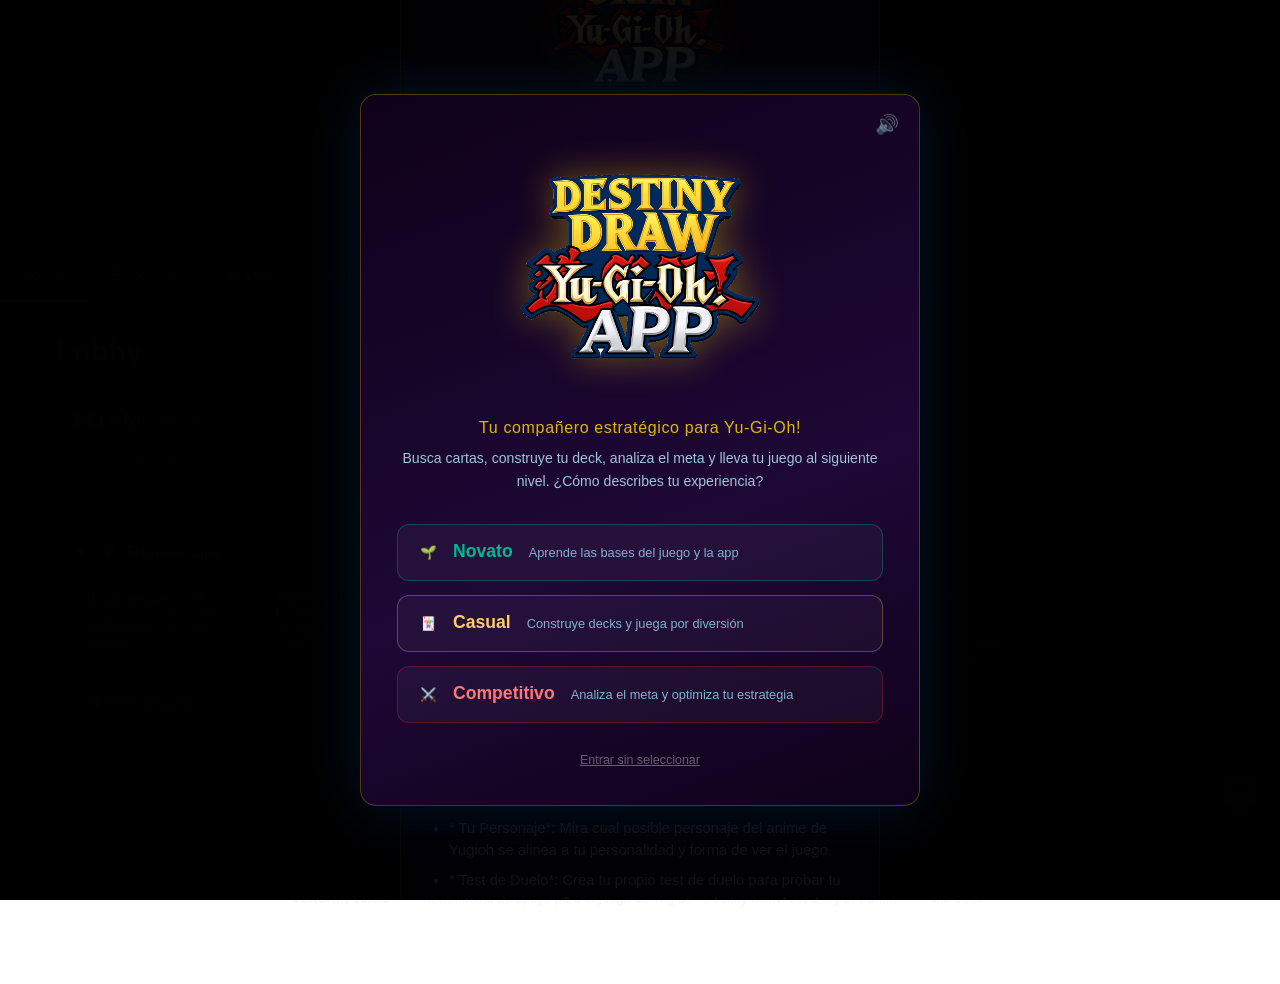
==== index.html @ 37744a9f "feat (Resultados Top Cuts): agregar Resultados estadisticos de Top Cuts de mundiales y eventos ofici" ====
<!DOCTYPE html>
<html lang="es">
<head>
    <meta charset="UTF-8">
    <meta name="viewport" content="width=device-width, initial-scale=1.0">
    <meta name="description" content="Aplicación de Yu-Gi-Oh! para gestión de decks, búsqueda de cartas y análisis del meta">
    <link rel="icon" type="image/png" href="img/Icon_Destiny_Draw_Yugioh_APP-01.png">
    <title>Destiny Draw - Yu-Gi-Oh! App</title>
    
    <!-- ====================================
         ARCHIVOS CSS
         Estilos separados por módulo
         ==================================== -->
    <!-- CSS consolidado: 5 archivos temáticos + responsive separado -->
    <link rel="stylesheet" href="css/style_core.css">
    <link rel="stylesheet" href="css/style_buscador.css">
    <link rel="stylesheet" href="css/style_mideck.css">
    <link rel="stylesheet" href="css/style_simuladores.css">
    <link rel="stylesheet" href="css/style_config.css">
    <link rel="stylesheet" href="css/responsive_style.css">

    <!-- CANVAS DESCARGADO -->
    <script src="Modules/html2canvas.min.js"></script>
    <!-- PDF.JS DESCARGADO (Importar Deck desde Lista Oficial) -->
    <script src="Modules/pdf.min.js"></script>
    <!--script src="https://cdnjs.cloudflare.com/ajax/libs/html2canvas/1.4.1/html2canvas.min.js"></script--->
</head>
<body>
    <!-- ====================================
         HEADER CON PARALLAX
         Contiene el logo y título de la app
         ==================================== -->
    <header id="header" class="parallax-header">
        <div class="parallax-bg"></div>
        <div class="logo-container">
            <!-- Logo principal - Se oculta si no existe la imagen -->
            <img src="img/LOGO_Destiny_Draw_Yugioh_APP-01.png" alt="Destiny Draw Logo" class="main-logo" onerror="this.style.display='none'">
            <!-- Título alternativo si no hay logo -->
            <h1 class="logo-text"></h1>
        </div>
    </header>

    <!-- ====================================
         MENÚ DE NAVEGACIÓN
         Sistema de pestañas para cambiar entre módulos
         ==================================== -->
    <nav id="main-nav" class="main-navigation">
        <ul class="nav-tabs">
            <!-- Pestaña: Lobby -->
            <li class="nav-item">
                <button class="nav-button active" data-tab="lobby" onclick="switchTab('lobby')">
                    Lobby
                </button>
            </li>
            <!-- Pestaña: Buscador de Cartas -->
            <li class="nav-item">
                <button class="nav-button" data-tab="buscador" onclick="switchTab('buscador')">
                    Buscador
                </button>
            </li>
            <!-- Pestaña: Mi Deck -->
            <li class="nav-item">
                <button class="nav-button" data-tab="mideck" onclick="switchTab('mideck')">
                    Mi Deck
                </button>
            </li>
            <!-- Pestaña: Estadísticas -->
            <li class="nav-item">
                <button class="nav-button" data-tab="estadisticas" onclick="switchTab('estadisticas')">
                    Estadísticas
                </button>
            </li>
            <!-- Pestaña: Simuladores -->
            <li class="nav-item">
                <button class="nav-button" data-tab="simuladores" onclick="switchTab('simuladores')">
                    Simuladores
                </button>
            </li>
            <!-- Pestaña: Meta Actual -->
            <li class="nav-item" style="display:none">
                <button class="nav-button" data-tab="meta" onclick="switchTab('meta')">
                    Meta
                </button>
            </li>
            <!-- Pestaña: Formación/Tutoriales -->
            <li class="nav-item">
                <button class="nav-button" data-tab="formacion" onclick="switchTab('formacion')">
                    Formación
                </button>
            </li>
            <!-- Pestaña: Configuración -->
            <li class="nav-item">
                <button class="nav-button" data-tab="config">
                    Config
                </button>
            </li>
        </ul>
    </nav>

    <!-- ====================================
         ÁREA DE CONTENIDO PRINCIPAL
         Aquí se muestran los diferentes módulos
         ==================================== -->
    <main id="main-content" class="content-container">
        
        <!-- ====================================
             MÓDULO: BUSCADOR DE CARTAS
             Permite buscar cartas con filtros
             ==================================== -->
        <section id="lobby-content" class="tab-content active"></section>

        <section id="buscador-content" class="tab-content">
            <h2>Buscador de Cartas</h2>

            <div id="buscador-deck-preview-box" class="buscador-deck-preview-box" style="display:none;"></div>

            <div class="buscador-layout">

    <!-- Columna izquierda: Cover Art -->
    <div class="buscador-cover-sidebar">
        <img 
            id="buscador-cover-img"
            src="img/Protagonistas.webp"
            class="buscador-cover-img"
            alt="Yu-Gi-Oh! Protagonistas"
            loading="lazy"
        >
    </div>

    <!-- Columna principal: búsqueda + resultados -->
    <div class="buscador-main">
    <div id="buscador-compact-bar" class="buscador-compact-bar">
            <div class="compact-search-row">
                <input type="text" id="compact-search-input" class="compact-search-input"
                       placeholder="Buscar carta por nombre..." autocomplete="off">
            </div>
            <div class="compact-actions-row">
                <button id="compact-clear-btn" class="compact-action-btn" title="Limpiar">🗑️​</button>
                <button id="compact-random-btn" class="compact-action-btn" title="Carta Random">🎲</button>
                <button id="compact-search-btn" class="compact-action-btn" title="Buscar">🔍</button>
            </div>
            <div id="compact-chips-row" class="compact-chips-row"></div>
            <button id="compact-expand-btn" class="compact-expand-strip" title="Expandir búsqueda">▼ Filtro ▼</button>
        </div>

        <div class="search-container">
            <div class="search-bar">
                <input 
                    type="text" 
                    id="card-search-input" 
                    class="search-input" 
                    placeholder="Buscar carta por nombre..."
                    autocomplete="off"
                >
                <button id="search-btn" class="btn btn-primary">
                    <span class="btn-icon">🔍</span>
                    <span class="btn-text">Buscar</span>
                </button>
                <button id="clear-btn" class="btn btn-secondary">
                    <span class="btn-icon">✖</span>
                    <span class="btn-text">Limpiar</span>
                </button>
                <button id="random-btn" class="btn btn-random" onclick="Buscador.randomCard()">
                    <span class="btn-icon">🎲</span>
                    <span class="btn-text">Carta Random</span>
                </button>
            </div>
            <div class="filters-container" data-section-id="buscador-keywords">
                <label for="additional-filters" class="filter-label">
                    Filtrar por palabras clave (separadas por coma):
                </label>
                <input 
                    type="text" 
                    id="additional-filters" 
                    class="filter-input" 
                    placeholder="Ejemplo: dragón, oscuro, efecto"
                    autocomplete="off"
                >
                <small class="filter-help">
                    Ingresa palabras clave separadas por comas para refinar la búsqueda
                </small>
                <div id="filter-chips-container" class="filter-chips"></div>
            </div>
            <!-- FILTROS AVANZADOS -->
            <div class="adv-filters-toggle-row">
                <button class="adv-filters-toggle-btn" onclick="Buscador.toggleFilterPanel()">
                    ⚙ Filtros avanzados <span id="adv-filters-arrow">▼</span>
                </button>
                <span id="adv-filters-summary" class="adv-filters-summary"></span>
                <button id="adv-reset-btn" class="adv-reset-btn"
                        onclick="Buscador.resetAdvancedFilters()" style="display:none">✕ Limpiar</button>
                <select id="buscador-archetype-sel" class="buscador-archetype-sel" data-section-id="buscador-archetypes"
                        onchange="Buscador.advancedFilters.archetype=this.value; Buscador._updateFilterSummary(); Buscador.autoSearch();"
                        onfocus="Buscador._loadArchetypes()">
                    <option value="">— cualquier carta —</option>
                </select>
            </div>
            <div class="buscador-sets-row" data-section-id="buscador-sets">
                <span class="buscador-sets-label">📦 Packs y Sets:</span>
                <select id="buscador-set-sel" class="buscador-set-sel"
                        onchange="Buscador.advancedFilters.cardset=this.value; Buscador._updateFilterSummary(); Buscador.autoSearch();"
                        onfocus="Buscador._loadCardsets()">
                    <option value="">— todos los sets —</option>
                </select>
            </div>
            <div id="advanced-filters-panel" class="advanced-filters-panel" style="display:none"></div>

            <button id="buscador-collapse-btn" class="buscador-collapse-strip" title="Contraer búsqueda">▲ Ocultar Filtro ▲</button>
        </div>

        <div id="search-results" class="results-container">
            <p class="results-placeholder">Utiliza el buscador para encontrar cartas de Yu-Gi-Oh!</p>
        </div>
    </div>

</div>
        </section>

        <!-- ====================================
             MÓDULO: MI DECK
             Gestión de mazos personales
             ==================================== -->
        <section id="mideck-content" class="tab-content">
            <!-- Staples y Favoritas: se inyectan en engines-sidebar via navigation.js -->
            
            <div id="deck-container"></div>
        </section>

        <!-- ====================================
             MÓDULO: ESTADÍSTICAS
             Análisis de decks y estadísticas
             ==================================== -->
        <section id="estadisticas-content" class="tab-content">
        </section>

        <!-- ====================================
             MÓDULO: SIMULADORES
             Simuladores de juego
             ==================================== -->
        <section id="simuladores-content" class="tab-content"></section>

        <!-- ====================================
             MÓDULO: META
             Información del meta actual
             ==================================== -->
        <section id="meta-content" class="tab-content"></section>

        <!-- ====================================
             MÓDULO: FORMACIÓN
             Tutoriales y guías
             ==================================== -->
        
        <section id="formacion-content" class="tab-content"></section>

        <!-- ====================================
             MÓDULO: CONFIGURACIÓN
             Ajustes de la aplicación
             ==================================== -->
        <section id="config-content" class="tab-content">
            <h2>Configuración</h2>
            <p>Contenido de configuración (pendiente de implementación)</p>
        </section>
    </main>

    <!-- ====================================
         BOTÓN FLOTANTE - SCROLL TO TOP
         Aparece después de hacer scroll (300px)
         Lleva al usuario al inicio de la página
         Color: Amarillo (#FFD700)
         Opacity: 0.7 normal, 1.0 en hover
         ==================================== -->

    <!-- ====================================
         BARRA DE HERRAMIENTAS FIJA (abajo)
         Aloja: Shortcuts (⚡), Lista de Decks, Play/Stop (▶/⏹)
         Los botones se insertan aquí dinámicamente por JS
         ==================================== -->
    <div id="bottom-toolbar" class="bottom-toolbar"></div>

    <!-- ====================================
         FOOTER
         Información de la aplicación
         Siempre visible en la parte inferior
         ==================================== -->
    <footer class="main-footer">
        <p><b>VERSION 10.6.0 —— </b>Herramienta de apoyo para el juego de Yugioh!. Destiny Draw! 2026. By El Panda —— Mar 2026.</p>
    </footer>

    <!-- ====================================
         MÓDULOS JAVASCRIPT
         Se cargan en orden de dependencias
         IMPORTANTE: Logger debe cargarse primero
         ConfigManager debe cargarse antes de deck.js
         Stats debe cargarse antes de deck.js
         SpecialtyAnalyzer debe cargarse después de ConfigManager
         NomenclatureAnalyzer debe cargarse después de ConfigManager
         ==================================== -->
    <!-- JS consolidado: 9 módulos en orden de dependencias -->
    <script src="Modules/core.js"></script>
    <script src="Modules/data.js"></script>
    <script src="Modules/buscador.js"></script>
    <script src="Modules/lobby.js"></script>
    <script src="Modules/mideck.js"></script>
    <script src="Modules/historial.js"></script>
    <script src="Modules/estadisticas.js"></script>
    <script src="Modules/simuladores.js"></script>
    <script src="Modules/simuladores-campo.js"></script>
    <script src="Modules/formacion.js"></script>
    <script src="Modules/logger.js"></script>
    <script src="Modules/default_data.js"></script> 
    <script src="Modules/decklists.js"></script>

    
    <button id="scrollTopBtn">▲</button>
    <button id="scrollBottomBtn">▼</button>

</body>
</html>
---- css/style_core.css ----
/* ── style_global.css ── */


:root {
    /* Colores principales - Destiny Draw Theme */
    --primary-color: #2d0a4e;        /* Morado oscuro - Color base */
    --secondary-color: #4a1172;      /* Morado medio */
    --accent-color: #7b2cbf;         /* Morado brillante */
    --accent-hover: #5e1f94;         /* Morado hover */
    --gold-color: #ffd700;           /* Dorado - Yu-Gi-Oh! */
    --text-light: #f1f1f1;           /* Texto claro */
    --text-dark: #2d0a4e;            /* Texto oscuro */
    --bg-dark: #0f0119;              /* Fondo muy oscuro */
    --bg-card: #1e0836;              /* Fondo de tarjetas */
    --border-color: #7b2cbf;         /* Color de bordes */
    --success-color: #00b894;        /* Verde - éxito */
    --warning-color: #fdcb6e;        /* Amarillo - advertencia */
    --danger-color: #d63031;         /* Rojo - peligro */
    
    /* Espaciado - Sistema de espaciado consistente */
    --spacing-xs: 0.5rem;            /* 8px */
    --spacing-sm: 1rem;              /* 16px */
    --spacing-md: 1.5rem;            /* 24px */
    --spacing-lg: 2rem;              /* 32px */
    --spacing-xl: 3rem;              /* 48px */
    
    /* Transiciones - Velocidades estándar */
    --transition-fast: 0.2s ease;
    --transition-normal: 0.3s ease;
    --transition-slow: 0.5s ease;
}
/* ── Global: opciones de selects legibles en tema oscuro ── */
select option {
    background: #0f0119;
    color: var(--text-light);
}

* {
    margin: 0;
    padding: 0;
    box-sizing: border-box;
}


html {
    scroll-behavior: smooth;
}

body {
    font-family: 'Segoe UI', Tahoma, Geneva, Verdana, sans-serif;
    background: linear-gradient(135deg, var(--bg-dark) 0%, var(--primary-color) 100%);
    background-attachment: fixed;
    color: var(--text-light);
    min-height: 100vh;
    overflow-x: hidden;
    /* Padding inferior para el footer (60px de altura) */
    padding-bottom: 60px;
    position: relative;
}

/* ── Fondo de la App: temas alternativos (Config > Contenido de la App) ── */
body[data-bg-theme="wine"] {
    background: linear-gradient(135deg, #190205 0%, #4e0e1a 100%);
}
body[data-bg-theme="black"] {
    background: linear-gradient(135deg, #000000 0%, #1a1a1a 100%);
}
body[data-bg-theme="navy"] {
    background: linear-gradient(135deg, #00040d 0%, #001233 100%);
}


.parallax-header {
    position: relative;
    height: 250px;
    overflow: hidden;
    display: flex;
    align-items: center;
    justify-content: center;
}

/* Fondo con efecto parallax */
.parallax-bg {
    position: absolute;
    top: 0;
    left: 0;
    width: 100%;
    height: 100%;
    /* Gradiente sobre la imagen de fondo */
    background: linear-gradient(rgba(17, 0, 5, 0.7), rgba(26, 0, 8, 0.9)),
                url('../img/header-bg.jpg') center center / cover;
    background-attachment: fixed;
    transform: translateZ(0);
    will-change: transform;
}

/* Contenedor del logo */
.logo-container {
    position: relative;
    z-index: 2;
    text-align: center;
    animation: fadeInDown 1s ease;
}

/* Logo principal */
.main-logo {
    max-width: 200px;
    height: auto;
    filter: drop-shadow(0 4px 8px rgba(0, 0, 0, 0.8));
    margin-bottom: var(--spacing-sm);
}

/* Texto del logo */
.logo-text {
    font-size: 2rem;
    font-weight: bold;
    color: var(--gold-color);
    text-shadow: 2px 2px 4px rgba(0, 0, 0, 0.8),
                 0 0 10px rgba(255, 215, 0, 0.5);
    letter-spacing: 2px;
}

/* Animación de entrada del logo */
@keyframes fadeInDown {
    from {
        opacity: 0;
        transform: translateY(-30px);
    }
    to {
        opacity: 1;
        transform: translateY(0);
    }
}


.main-navigation {
    position: sticky;
    top: 0;
    background: rgba(45, 10, 78, 0.95);
    box-shadow: 0 4px 6px rgba(0, 0, 0, 0.3);
    z-index: 100;
    border-bottom: 2px solid var(--accent-color);
}

/* Lista de pestañas */
.nav-tabs {
    display: flex;
    list-style: none;
    overflow-x: auto;
    overflow-y: hidden;
    -webkit-overflow-scrolling: touch;
    scrollbar-width: thin;
    scrollbar-color: var(--accent-color) transparent;
}

/* Estilos del scrollbar (Webkit) */
.nav-tabs::-webkit-scrollbar {
    height: 4px;
}

.nav-tabs::-webkit-scrollbar-track {
    background: transparent;
}

.nav-tabs::-webkit-scrollbar-thumb {
    background: var(--accent-color);
    border-radius: 2px;
}

/* Item de navegación */
.nav-item {
    flex: 0 0 auto;
}

/* Botones de navegación */
.nav-button {
    background: transparent;
    border: none;
    color: var(--text-light);
    padding: var(--spacing-sm) var(--spacing-md);
    font-size: 0.95rem;
    font-weight: 500;
    cursor: pointer;
    transition: all var(--transition-normal);
    border-bottom: 3px solid transparent;
    white-space: nowrap;
    position: relative;
    overflow: hidden;
}

/* Efecto de brillo al pasar el mouse */
.nav-button::before {
    content: '';
    position: absolute;
    top: 0;
    left: -100%;
    width: 100%;
    height: 100%;
    background: linear-gradient(90deg, transparent, rgba(255, 215, 0, 0.2), transparent);
    transition: left var(--transition-slow);
}

.nav-button:hover::before {
    left: 100%;
}

/* Estado hover del botón */
.nav-button:hover {
    background: rgba(123, 44, 191, 0.2);
    color: var(--gold-color);
}

/* Estado activo del botón - IMPORTANTE: color amarillo */
.nav-button.active {
    border-bottom-color: var(--gold-color);
    background: rgba(123, 44, 191, 0.3);
    color: var(--gold-color);
}


.content-container {
    max-width: 1200px;
    margin: 0 auto;
    padding: var(--spacing-lg) var(--spacing-sm);
    /* Altura mínima para asegurar que el contenido empuje el footer */
    min-height: calc(100vh - 350px);
}

/* Secciones de contenido (pestañas) */
.tab-content {
    display: none;
    animation: fadeIn 0.4s ease;
}

/* Pestaña activa - Se muestra */
.tab-content.active {
    display: block;
}

/* Títulos de sección */
.tab-content h2 {
    color: var(--gold-color);
    margin-bottom: var(--spacing-md);
    font-size: 1.8rem;
    text-shadow: 2px 2px 4px rgba(0, 0, 0, 0.5);
}

/* Animación de aparición */
@keyframes fadeIn {
    from {
        opacity: 0;
        transform: translateY(10px);
    }
    to {
        opacity: 1;
        transform: translateY(0);
    }
}


#scrollTopBtn {
    position: fixed;
    bottom: 135px;
    right: 20px;
    background: #FFD700;
    color: #2d0a4e;
    border: none;
    border-radius: 50%;
    width: 40px;
    height: 40px;
    font-size: 18px;
    cursor: pointer;
    opacity: 0.7;
    transition: opacity 0.3s;
    z-index: 9999;
    display: none;
}

#scrollTopBtn:hover {
    opacity: 1;
}
#scrollBottomBtn {
    position: fixed;
    bottom: 90px;
    right: 20px;
    background: #FFD700;
    color: #2d0a4e;
    border: none;
    border-radius: 50%;
    width: 40px;
    height: 40px;
    font-size: 18px;
    cursor: pointer;
    opacity: 0.7;
    transition: opacity 0.3s;
    z-index: 9999;
    display: none;
}

#scrollBottomBtn:hover {
    opacity: 1;
}

.main-footer {
    /* Ya no fijo: fluye al final del documento, después del contenido */
    width: 100%;
    
    /* Estilos visuales */
    border-top: 1px solid var(--border-color);
    padding: var(--spacing-sm) 0;
    margin-top: 20px;
    
    /* Texto centrado */
    text-align: center;
}

/* ══════════════════════════════════════════
   BARRA DE HERRAMIENTAS FIJA (abajo)
   Aloja: Shortcuts, Lista de Decks, Play/Stop
══════════════════════════════════════════ */
.bottom-toolbar {
    position: fixed;
    bottom: 0;
    left: 0;
    width: 100%;
    display: flex;
    align-items: center;
    justify-content: center;
    gap: 28px;
    background: rgba(26, 0, 8, 0.95);
    border-top: 1px solid var(--border-color);
    padding: 10px 0;
    z-index: 900;
}

/* Párrafo del footer */
.main-footer p {
    margin: 0;
    font-size: 0.75rem;
    color: rgba(241, 241, 241, 0.7);
    letter-spacing: 0.5px;
    line-height: 1.4;
}


.help-float-btn {
    position: fixed;
    top: 80px;
    right: 16px;
    width: 40px;
    height: 40px;
    border-radius: 50%;
    background: var(--gold-color, #FFD700);
    color: #000;
    font-size: 1.2rem;
    font-weight: bold;
    border: none;
    cursor: pointer;
    z-index: 1000;
    box-shadow: 0 2px 10px rgba(0,0,0,0.4);
    transition: transform 0.15s, box-shadow 0.15s;
    opacity:0.4;
}
.help-float-btn:hover {
    transform: scale(1.1);
    box-shadow: 0 4px 16px rgba(255,215,0,0.4);
    opacity:1;
}

.help-panel-overlay {
    position: fixed;
    inset: 0;
    background: rgba(0,0,0,0.5);
    z-index: 1100;
    display: none;
    align-items: flex-end;
    justify-content: flex-end;
    padding: 16px;
}
.help-panel-overlay.active {
    display: flex;
}

.help-panel {
    background: var(--bg-card, #0f0119);
    border: 1px solid var(--border-color, rgba(255,215,0,0.2));
    border-radius: 12px;
    width: min(420px, 95vw);
    max-height: 75vh;
    display: flex;
    flex-direction: column;
    box-shadow: 0 8px 32px rgba(0,0,0,0.6);
    overflow: hidden;
}

.help-panel-header {
    display: flex;
    align-items: center;
    justify-content: space-between;
    padding: 12px 16px;
    border-bottom: 1px solid var(--border-color, rgba(255,215,0,0.15));
    flex-shrink: 0;
}

.help-panel-tabs {
    display: flex;
    gap: 6px;
}

.help-tab-btn {
    padding: 5px 14px;
    border-radius: 20px;
    border: 1px solid var(--border-color, rgba(255,215,0,0.2));
    background: transparent;
    color: rgba(241,241,241,0.6);
    font-size: 0.85rem;
    cursor: pointer;
    transition: all 0.15s;
}
.help-tab-btn.active {
    background: var(--gold-color, #FFD700);
    color: #000;
    font-weight: bold;
    border-color: var(--gold-color, #FFD700);
}

.help-panel-close {
    background: none;
    border: none;
    color: rgba(241,241,241,0.5);
    font-size: 1.3rem;
    cursor: pointer;
    padding: 0 4px;
    line-height: 1;
}
.help-panel-close:hover { color: var(--text-light, #f1f1f1); }

.help-panel-body {
    padding: 16px;
    overflow-y: auto;
    flex: 1;
}

.help-content h4 {
    margin: 0 0 10px;
    color: var(--gold-color, #FFD700);
    font-size: 1rem;
}
.help-content p {
    font-size: 0.85rem;
    color: rgba(241,241,241,0.75);
    line-height: 1.6;
    margin: 0 0 10px;
}
.help-content ul {
    padding-left: 16px;
    margin: 0;
}
.help-content li {
    font-size: 0.83rem;
    color: rgba(241,241,241,0.7);
    line-height: 1.6;
    margin-bottom: 6px;
}
.help-content strong { color: var(--text-light, #f1f1f1); }

/* FAQ */
.faq-list { display: flex; flex-direction: column; gap: 6px; }

.faq-item {
    border: 1px solid var(--border-color, rgba(255,215,0,0.15));
    border-radius: 8px;
    overflow: hidden;
}

.faq-question {
    width: 100%;
    display: flex;
    justify-content: space-between;
    align-items: center;
    gap: 8px;
    padding: 10px 14px;
    background: rgba(45,10,78,0.3);
    border: none;
    color: var(--text-light, #f1f1f1);
    font-size: 0.85rem;
    font-weight: bold;
    text-align: left;
    cursor: pointer;
    transition: background 0.15s;
}
.faq-question:hover { background: rgba(45,10,78,0.55); }
.faq-arrow { font-size: 0.65rem; flex-shrink: 0; color: var(--gold-color, #FFD700); }

.faq-answer {
    padding: 10px 14px;
    font-size: 0.82rem;
    color: rgba(241,241,241,0.7);
    line-height: 1.65;
    border-top: 1px solid var(--border-color, rgba(255,215,0,0.1));
}
/* ══════════════════════════════════════════
   SHORTCUTS FLOAT BUTTON
══════════════════════════════════════════ */
.shortcuts-float-btn {
    width: 60px;
    height: 28px;
    border-radius: 10%;
    background: var(--gold-color, #FFD700);
    color: #000;
    font-size: 0.95rem;
    font-weight: bold;
    border: none;
    -webkit-appearance: none;
    appearance: none;
    padding: 0;
    display: flex;
    align-items: center;
    justify-content: center;
    line-height: 1;
    cursor: pointer;
    box-shadow: 0 2px 10px rgba(0,0,0,0.4);
    transition: transform 0.15s, box-shadow 0.15s;
    opacity: 0.85;
}
.shortcuts-float-btn:hover {
    transform: scale(1.1);
    box-shadow: 0 4px 16px rgba(255,215,0,0.4);
    opacity:1;
}

/* Overlay oscuro — igual que cardviewer */
.shortcuts-overlay {
    position: fixed;
    inset: 0;
    background: rgba(0, 0, 0, 0.72);
    z-index: 1050;
    display: flex;
    align-items: center;
    justify-content: center;
    opacity:1;
}

/* Panel centrado */
.shortcuts-menu {
    background: #12122a;
    border: 1px solid rgba(255, 215, 0, 0.3);
    border-radius: 14px;
    padding: 8px;
    display: flex;
    flex-direction: column;
    gap: 4px;
    min-width: 220px;
    max-width: 90vw;
    box-shadow: 0 12px 40px rgba(0, 0, 0, 0.6);
    opacity:1;
}
.shortcuts-menu-title {
    font-size: 0.72rem;
    text-transform: uppercase;
    letter-spacing: 0.08em;
    opacity: 0.4;
    padding: 4px 12px 6px;
    border-bottom: 1px solid rgba(255,255,255,0.06);
    margin-bottom: 2px;
    opacity:1;
}
.shortcuts-menu-item {
    background: transparent;
    border: none;
    color: rgba(241, 241, 241, 0.85);
    padding: 10px 16px;
    border-radius: 8px;
    cursor: pointer;
    text-align: left;
    font-size: 0.9rem;
    transition: background 0.12s, color 0.12s;
    width: 100%;
    opacity:1;
}
.shortcuts-menu-item:hover {
    background: rgba(255, 215, 0, 0.15);
    color: #FFD700;
    opacity:1;
}

/* ── Shortcuts config en Config ─────────── */
.shortcuts-config-list {
    display: flex;
    flex-direction: column;
    gap: 6px;
    margin-top: 8px;
    opacity:1;
}
.shortcut-row {
    display: flex;
    align-items: center;
    justify-content: space-between;
    background: rgba(255,255,255,0.04);
    border: 1px solid rgba(255,255,255,0.08);
    border-radius: 6px;
    padding: 8px 12px;
    opacity:1;
}
.shortcut-label {
    font-size: 0.85rem;
    color: rgba(241,241,241,0.8);
    opacity:1;
}
.shortcut-row-actions {
    display: flex;
    gap: 4px;
    align-items: center;
    opacity:1;
}

/* ── BOTÓN FLOTANTE DE MÚSICA ── */
#music-float-btn {
    width: 60px;
    height: 28px;
    border-radius: 10%;
    background: #c0c0c0;
    color: #222;
    border: none;
    -webkit-appearance: none;
    appearance: none;
    cursor: pointer;
    font-size: 0.85rem;
    line-height: 1;
    opacity: 0.85;
    transition: opacity 0.2s, transform 0.15s;
    display: flex;
    align-items: center;
    justify-content: center;
    box-shadow: 0 2px 6px rgba(0,0,0,0.4);
    padding: 0;
}
#music-float-btn:hover {
    opacity: 1;
    transform: scale(1.12);
}


/* Ocultar elemento */
.hidden {
    display: none !important;
}

/* Centrar texto */
.text-center {
    text-align: center;
}

/* Márgenes superiores */
.mt-1 { margin-top: var(--spacing-sm); }
.mt-2 { margin-top: var(--spacing-md); }
.mt-3 { margin-top: var(--spacing-lg); }

/* Márgenes inferiores */
.mb-1 { margin-bottom: var(--spacing-sm); }
.mb-2 { margin-bottom: var(--spacing-md); }
.mb-3 { margin-bottom: var(--spacing-lg); }


.app-hidden {
    display: none !important;
}

/* ── Fondo de la App: swatches ── */
.cm-appearance-block { margin-bottom: var(--spacing-md); }
.cm-theme-row { display: flex; gap: 10px; flex-wrap: wrap; margin-bottom: 6px; }
.cm-theme-swatch {
    width: 34px; height: 34px; border-radius: 50%;
    border: 2px solid rgba(255,255,255,0.15);
    cursor: pointer; padding: 0;
    transition: transform 0.15s, border-color 0.15s;
}
.cm-theme-swatch:hover { transform: scale(1.1); }
.cm-theme-active { border-color: var(--gold-color); box-shadow: 0 0 0 2px rgba(255,215,0,0.25); }
.cm-theme-labels { display: flex; gap: 10px; flex-wrap: wrap; }
.cm-theme-label { font-size: 0.7rem; color: rgba(255,255,255,0.45); width: 34px; text-align: center; }

/* ── Imagen del Buscador: miniaturas ── */
.cm-sidebarimg-row {
    display: grid; grid-template-columns: repeat(auto-fill, minmax(72px, 1fr)); gap: 8px;
}
.cm-sidebarimg-thumb {
    background: rgba(26,0,8,0.4); border: 1px solid rgba(255,255,255,0.12);
    border-radius: 8px; padding: 4px; cursor: pointer;
    display: flex; flex-direction: column; align-items: center; gap: 4px;
    transition: border-color 0.15s;
}
.cm-sidebarimg-thumb:hover { border-color: var(--gold-color); }
.cm-sidebarimg-thumb img {
    width: 100%; height: 60px; object-fit: cover; object-position: top center; border-radius: 5px;
}
.cm-sidebarimg-thumb span { font-size: 0.62rem; color: rgba(255,255,255,0.6); text-align: center; line-height: 1.1; }
.cm-sidebarimg-active { border-color: var(--gold-color); box-shadow: 0 0 0 2px rgba(255,215,0,0.2); }
.cm-sidebarimg-active span { color: var(--gold-color); }

/* ── Panel Contenido de la App (Config) ── */

.cm-profile-bar {
    display: flex;
    align-items: center;
    gap: 8px;
    flex-wrap: wrap;
    margin-bottom: 10px;
}
.cm-label {
    font-size: 0.82rem;
    color: rgba(255, 255, 255, 0.5);
    text-transform: uppercase;
    letter-spacing: 0.05em;
    flex-shrink: 0;
}
.cm-profile-btn {
    padding: 5px 14px;
    border-radius: 20px;
    border: 1px solid rgba(255, 255, 255, 0.15);
    background: rgba(255, 255, 255, 0.05);
    color: rgba(255, 255, 255, 0.65);
    cursor: pointer;
    font-size: 0.82rem;
    transition: all 0.15s;
}
.cm-profile-btn:hover {
    border-color: var(--gold-color);
    color: var(--gold-color);
    background: rgba(255, 215, 0, 0.08);
}
.cm-profile-active {
    background: rgba(255, 215, 0, 0.15);
    border-color: var(--gold-color);
    color: var(--gold-color);
    font-weight: 700;
}
.cm-hint {
    font-size: 0.78rem;
    color: rgba(255, 255, 255, 0.35);
    margin: 0 0 16px;
    font-style: italic;
}
.cm-groups {
    display: grid;
    grid-template-columns: repeat(auto-fill, minmax(280px, 1fr));
    gap: var(--spacing-md);
}
.cm-group {
    background: rgba(26, 0, 8, 0.4);
    border: 1px solid var(--border-color);
    border-radius: 10px;
    padding: 12px 14px;
}
.cm-group-title {
    font-size: 0.75rem;
    font-weight: 700;
    color: var(--gold-color);
    text-transform: uppercase;
    letter-spacing: 0.06em;
    margin-bottom: 10px;
    padding-bottom: 6px;
    border-bottom: 1px solid rgba(255, 215, 0, 0.15);
}
.cm-group-items {
    display: flex;
    flex-direction: column;
    gap: 6px;
}
.cm-toggle-row {
    display: flex;
    align-items: center;
    justify-content: space-between;
    cursor: pointer;
    padding: 4px 2px;
    border-radius: 6px;
    transition: background 0.15s;
}
.cm-toggle-row:hover {
    background: rgba(255, 255, 255, 0.04);
}
.cm-item-label {
    font-size: 0.82rem;
    color: rgba(241, 241, 241, 0.8);
    flex: 1;
    padding-right: 10px;
}

/* Toggle switch */
.cm-switch {
    position: relative;
    display: inline-block;
    width: 36px;
    height: 20px;
    flex-shrink: 0;
}
.cm-switch input {
    opacity: 0;
    width: 0;
    height: 0;
}
.cm-slider {
    position: absolute;
    inset: 0;
    background: rgba(255, 255, 255, 0.12);
    border-radius: 20px;
    transition: background 0.2s;
    cursor: pointer;
}
.cm-slider::before {
    content: '';
    position: absolute;
    width: 14px;
    height: 14px;
    left: 3px;
    top: 3px;
    background: rgba(255, 255, 255, 0.5);
    border-radius: 50%;
    transition: transform 0.2s, background 0.2s;
}
.cm-switch input:checked + .cm-slider {
    background: rgba(123, 44, 191, 0.7);
}
.cm-switch input:checked + .cm-slider::before {
    transform: translateX(16px);
    background: var(--gold-color);
}


/* ── style_welcome.css ── */
/* ── Aviso de Actualización (Lobby) ── */

.lobby-update-overlay {
    position: fixed;
    inset: 0;
    background: rgba(0, 0, 0, 0.88);
    display: flex;
    align-items: center;
    justify-content: center;
    z-index: 99998;
    padding: 16px;
    overflow-y: auto;
}

.lobby-update-panel {
    background: linear-gradient(160deg, #0f0119 0%, #1e0836 60%, #0f0119 100%);
    border: 1px solid rgba(255, 215, 0, 0.25);
    border-radius: 16px;
    padding: 32px 28px 26px;
    max-width: 480px;
    width: 100%;
    text-align: center;
    box-shadow: 0 0 60px rgba(0, 100, 200, 0.2), 0 0 120px rgba(0, 0, 0, 0.6);
}

.lobby-update-logo-wrap {
    margin-bottom: 16px;
    display: flex;
    justify-content: center;
}

.lobby-update-logo {
    max-width: 200px;
    width: 100%;
    filter: drop-shadow(0 0 18px rgba(255, 215, 0, 0.35));
}

.lobby-update-title {
    color: #FFD700;
    font-size: 1.2rem;
    letter-spacing: 0.03em;
    margin: 0 0 16px 0;
}

.lobby-update-list {
    text-align: left;
    color: var(--text-light, #eee);
    font-size: 0.92rem;
    line-height: 1.5;
    margin: 0 0 20px 0;
    padding-left: 20px;
}

.lobby-update-list li {
    margin-bottom: 8px;
}

.lobby-update-close-btn {
    background: var(--gold-color, #FFD700);
    color: #1a0a2e;
    border: none;
    border-radius: 8px;
    padding: 10px 28px;
    font-weight: 600;
    cursor: pointer;
}

.lobby-update-close-btn:hover {
    filter: brightness(1.08);
}

#welcome-overlay {
    position: fixed;
    inset: 0;
    background: rgba(0, 0, 0, 0.92);
    display: flex;
    align-items: center;
    justify-content: center;
    z-index: 99999;
    opacity: 0;
    transition: opacity 0.5s ease;
    padding: 16px;
    overflow-y: auto;
}

#welcome-overlay.welcome-visible {
    opacity: 1;
}

#welcome-overlay.welcome-hiding {
    opacity: 0;
    pointer-events: none;
}

.welcome-panel {
    background: linear-gradient(160deg, #0f0119 0%, #1e0836 60%, #0f0119 100%);
    border: 1px solid rgba(255, 215, 0, 0.25);
    border-radius: 16px;
    padding: 40px 36px 32px;
    max-width: 560px;
    width: 100%;
    text-align: center;
    box-shadow: 0 0 60px rgba(0, 100, 200, 0.2), 0 0 120px rgba(0, 0, 0, 0.6);
    transform: translateY(20px);
    transition: transform 0.5s ease;
    position: relative;
}

#welcome-overlay.welcome-visible .welcome-panel {
    transform: translateY(0);
}

/* Logo */
.welcome-logo-wrap {
    margin-bottom: 20px;
}

.welcome-logo {
    max-width: 260px;
    width: 100%;
    filter: drop-shadow(0 0 18px rgba(255, 215, 0, 0.35));
}

.welcome-title-fallback {
    color: #FFD700;
    font-size: 2rem;
    letter-spacing: 0.08em;
    margin: 0;
}

/* Textos */
.welcome-subtitle {
    color: #FFD700;
    font-size: 1rem;
    opacity: 0.85;
    margin: 0 0 10px 0;
    letter-spacing: 0.04em;
}

.welcome-desc {
    color: #a0c4d8;
    font-size: 0.88rem;
    line-height: 1.6;
    margin: 0 0 32px 0;
}

/* Botones de perfil */
.welcome-buttons {
    display: flex;
    flex-direction: column;
    gap: 14px;
    margin-bottom: 24px;
}

.welcome-btn {
    display: flex;
    align-items: center;
    gap: 16px;
    padding: 16px 22px;
    border-radius: 12px;
    border: 1px solid rgba(255, 215, 0, 0.2);
    background: rgba(255, 255, 255, 0.04);
    cursor: pointer;
    text-align: left;
    transition: background 0.2s, border-color 0.2s, transform 0.15s;
    width: 100%;
}

.welcome-btn:hover {
    transform: translateX(4px);
    border-color: rgba(255, 215, 0, 0.55);
    background: rgba(255, 215, 0, 0.07);
}

.welcome-btn:active {
    transform: translateX(2px) scale(0.99);
}

.wb-icon {
    font-size: 2rem;
    flex-shrink: 0;
    width: 44px;
    text-align: center;
}

.wb-label {
    font-size: 1.1rem;
    font-weight: 700;
    color: #FFD700;
    display: block;
    margin-bottom: 2px;
}

.wb-desc {
    font-size: 0.8rem;
    color: #7fb3cc;
    display: block;
}

/* Colores por perfil */
.welcome-btn-novato {
    border-color: rgba(0, 184, 148, 0.3);
}
.welcome-btn-novato:hover {
    border-color: #00b894;
    background: rgba(0, 184, 148, 0.08);
}
.welcome-btn-novato .wb-label { color: #00b894; }

.welcome-btn-casual {
    border-color: rgba(253, 203, 110, 0.3);
}
.welcome-btn-casual:hover {
    border-color: #fdcb6e;
    background: rgba(253, 203, 110, 0.08);
}
.welcome-btn-casual .wb-label { color: #fdcb6e; }

.welcome-btn-competitivo {
    border-color: rgba(214, 48, 49, 0.3);
}
.welcome-btn-competitivo:hover {
    border-color: #d63031;
    background: rgba(214, 48, 49, 0.08);
}
.welcome-btn-competitivo .wb-label { color: #ff7675; }

/* Skip y música */
.welcome-skip {
    background: none;
    border: none;
    color: rgba(255, 255, 255, 0.35);
    font-size: 0.78rem;
    cursor: pointer;
    padding: 6px 12px;
    transition: color 0.2s;
    text-decoration: underline;
}

.welcome-skip:hover {
    color: rgba(255, 255, 255, 0.65);
}

.welcome-music-ctrl {
    position: absolute;
    top: 14px;
    right: 16px;
}

.welcome-music-ctrl button {
    background: none;
    border: none;
    font-size: 1.2rem;
    cursor: pointer;
    opacity: 0.55;
    transition: opacity 0.2s;
    padding: 4px;
}

.welcome-music-ctrl button:hover {
    opacity: 1;
}

/* Responsive */


/* ── style_cardviewer.css ── */


/* ── Overlay de fondo ────────────────────────────────────────────── */
.cv-overlay {
    position: fixed;
    top: 0;
    left: 0;
    width: 100%;
    height: 100%;
    background: rgba(0, 0, 0, 0.75);
    z-index: 99998;
    display: flex;
    align-items: center;
    justify-content: center;
}

/* ── Panel principal ─────────────────────────────────────────────── */
.card-viewer-overlay {
    background: var(--bg-card, #1e0836);
    color: var(--text-light, #f1f1f1);
    width: 400px;
    max-height: 90vh;
    overflow-y: auto;
    border-radius: 12px;
    padding: var(--spacing-sm, 1rem);
    position: relative;
    border: 1px solid rgba(255, 215, 0, 0.2);
    box-shadow: 0 12px 40px rgba(0, 0, 0, 0.7);
    font-family: 'Segoe UI', Tahoma, Geneva, Verdana, sans-serif;
    font-size: 0.9rem;
    line-height: 1.5;
}

.card-viewer-overlay::-webkit-scrollbar        { width: 5px; }
.card-viewer-overlay::-webkit-scrollbar-track  { background: transparent; }
.card-viewer-overlay::-webkit-scrollbar-thumb  {
    background: rgba(255, 215, 0, 0.2);
    border-radius: 3px;
}

/* ── Nombre de la carta ──────────────────────────────────────────── */
.cv-card-name {
    font-size: 1.05rem;
    font-weight: 700;
    color: var(--gold-color, #FFD700);
    margin-bottom: 10px;
    padding-right: 32px;
    line-height: 1.3;
}

/* ── Botón cerrar ────────────────────────────────────────────────── */
.cv-close {
    position: absolute;
    right: 12px;
    top: 12px;
    background: rgba(214, 48, 49, 0.8);
    color: #fff;
    border: none;
    border-radius: 50%;
    cursor: pointer;
    width: 28px;
    height: 28px;
    font-size: 0.9rem;
    font-weight: bold;
    display: flex;
    align-items: center;
    justify-content: center;
    line-height: 1;
    transition: background var(--transition-fast, 0.2s ease),
                transform  var(--transition-fast, 0.2s ease);
    z-index: 2;
}
.cv-close:hover {
    background: var(--danger-color, #d63031);
    transform: scale(1.1);
}

/* ── Imagen principal ────────────────────────────────────────────── */
.cv-image-section {
    margin-bottom: var(--spacing-xs, 0.5rem);
}
.cv-image-section img {
    width: 100%;
    border-radius: 8px;
    display: block;
    border: 1px solid rgba(255, 215, 0, 0.15);
}

.cv-alt-images {
    display: flex;
    gap: 6px;
    margin-top: 6px;
    flex-wrap: wrap;
}
.cv-thumb {
    width: 44px;
    height: 64px;
    object-fit: cover;
    border-radius: 4px;
    cursor: pointer;
    border: 1px solid rgba(255, 215, 0, 0.2);
    opacity: 0.7;
    transition: opacity      var(--transition-fast, 0.2s ease),
                border-color var(--transition-fast, 0.2s ease);
}
.cv-thumb:hover {
    opacity: 1;
    border-color: var(--gold-color, #FFD700);
}

/* ── Divisor ─────────────────────────────────────────────────────── */
.cv-divider {
    border: none;
    border-top: 1px solid rgba(255, 255, 255, 0.08);
    margin: 10px 0;
}

/* ── Meta info ───────────────────────────────────────────────────── */
.cv-meta {
    font-size: 0.85rem;
    color: rgba(241, 241, 241, 0.8);
    display: flex;
    flex-direction: column;
    gap: 2px;
    margin-bottom: 8px;
}
.cv-meta p { margin: 0; }

/* ── Descripción / efecto ────────────────────────────────────────── */
.cv-desc {
    white-space: pre-wrap;
    line-height: 1.75;
    font-size: 0.85rem;
    color: rgba(241, 241, 241, 0.9);
    margin-bottom: 4px;
}

/* Highlight de nomenclatura — background-color viene inline desde Config */
.cv-highlight {
    opacity: 0.75;
    padding: 2px 4px;
    border-radius: 3px;
    cursor: help;
}

/* ── Cantidad en deck ────────────────────────────────────────────── */
.cv-quantity {
    display: flex;
    align-items: center;
    gap: 10px;
    background: rgba(0, 0, 0, 0.2);
    border: 1px solid rgba(255, 215, 0, 0.12);
    border-radius: 8px;
    padding: 8px 12px;
    margin: 4px 0;
}
.cv-qty-btn {
    background: linear-gradient(135deg, var(--accent-color, #7b2cbf), var(--secondary-color, #4a1172));
    border: none;
    cursor: pointer;
    color: var(--text-light, #f1f1f1);
    width: 30px;
    height: 30px;
    border-radius: 6px;
    font-size: 1rem;
    font-weight: bold;
    display: flex;
    align-items: center;
    justify-content: center;
    flex-shrink: 0;
    transition: background var(--transition-fast, 0.2s ease),
                transform  var(--transition-fast, 0.2s ease);
}
.cv-qty-btn:hover {
    background: linear-gradient(135deg, #9b2fd6, var(--accent-color, #7b2cbf));
    transform: scale(1.08);
}
.cv-qty-count {
    font-size: 1.1rem;
    font-weight: 700;
    color: var(--gold-color, #FFD700);
    min-width: 24px;
    text-align: center;
}

/* ── Ban info y ID ───────────────────────────────────────────────── */
.cv-ban-info {
    display: flex;
    flex-wrap: wrap;
    gap: 10px;
    font-size: 0.82rem;
    color: rgba(241, 241, 241, 0.7);
}
.cv-card-id {
    margin-left: auto;
    opacity: 0.45;
    font-size: 0.75rem;
}

/* ── Botones de acción ───────────────────────────────────────────── */
.cv-actions {
    display: flex;
    gap: 8px;
    flex-wrap: wrap;
}
.cv-action-btn {
    flex: 1;
    min-width: 110px;
    background: rgba(255, 255, 255, 0.07);
    border: 1px solid rgba(255, 255, 255, 0.12);
    color: rgba(241, 241, 241, 0.8);
    border-radius: 8px;
    padding: 7px 10px;
    font-size: 0.82rem;
    cursor: pointer;
    text-align: center;
    transition: background    var(--transition-fast, 0.2s ease),
                border-color  var(--transition-fast, 0.2s ease),
                color         var(--transition-fast, 0.2s ease);
}
.cv-action-btn:hover {
    background: rgba(255, 255, 255, 0.12);
    border-color: rgba(255, 215, 0, 0.35);
    color: #f1f1f1;
}
/* Estado activo — staple marcado o favorita marcada */
.cv-action-btn--active {
    background: rgba(255, 215, 0, 0.18);
    border-color: var(--gold-color, #FFD700);
    color: var(--gold-color, #FFD700);
    font-weight: 600;
}
.cv-action-btn--active:hover {
    background: rgba(255, 215, 0, 0.26);
}

/* ── Bloque de aporte al Internal Score ─────────────────────────── */
.cv-contribution-block {
    padding: 4px 0;
}
.cv-contrib-section-title {
    font-size: 0.78rem;
    font-weight: 700;
    color: var(--gold-color, #FFD700);
    margin-bottom: 10px;
    display: flex;
    align-items: center;
    gap: 6px;
    text-transform: uppercase;
    letter-spacing: 0.04em;
}
.cv-contrib-section-title--spaced {
    margin-top: 12px;
}
.cv-deck-name {
    font-weight: 400;
    font-size: 0.72rem;
    color: rgba(255, 255, 255, 0.4);
    text-transform: none;
    letter-spacing: 0;
}

.cv-roles-row {
    display: flex;
    flex-wrap: wrap;
    gap: 5px;
    margin-bottom: 10px;
}
.cv-role-chip {
    background: rgba(45, 10, 78, 0.6);
    border: 1px solid rgba(255, 215, 0, 0.25);
    border-radius: 20px;
    padding: 3px 10px;
    font-size: 0.72rem;
    color: rgba(241, 241, 241, 0.85);
    letter-spacing: 0.02em;
}
.cv-role-none {
    font-size: 0.72rem;
    color: rgba(255, 255, 255, 0.3);
    font-style: italic;
}

.cv-contrib-grid {
    display: flex;
    flex-direction: column;
    gap: 7px;
    margin-bottom: 10px;
}
.cv-contrib-row {
    display: grid;
    grid-template-columns: 90px 1fr 40px 40px;
    align-items: center;
    gap: 8px;
}
.cv-contrib-label {
    font-size: 0.74rem;
    color: rgba(255, 255, 255, 0.55);
}
.cv-contrib-bar-track {
    height: 5px;
    background: rgba(255, 255, 255, 0.08);
    border-radius: 3px;
    overflow: hidden;
}
.cv-contrib-bar {
    height: 100%;
    border-radius: 3px;
    transition: width 0.35s ease;
    /* width y background son dinámicos → vienen inline desde JS */
}
.cv-contrib-val {
    font-size: 0.73rem;
    color: rgba(241, 241, 241, 0.85);
    text-align: right;
    font-variant-numeric: tabular-nums;
}
.cv-contrib-delta {
    font-size: 0.73rem;
    font-weight: 700;
    text-align: right;
    font-variant-numeric: tabular-nums;
    /* color es dinámico → viene inline desde JS */
}

.cv-contrib-total {
    display: flex;
    justify-content: space-between;
    align-items: center;
    font-size: 0.78rem;
    color: rgba(255, 255, 255, 0.5);
    border-top: 1px solid rgba(255, 255, 255, 0.08);
    padding-top: 8px;
    margin-top: 2px;
}
.cv-contrib-total strong {
    color: var(--text-light, #f1f1f1);
}
/* El color del delta de total es dinámico → viene inline */

.cv-contrib-empty {
    font-size: 0.74rem;
    color: rgba(255, 255, 255, 0.3);
    font-style: italic;
    margin: 6px 0;
}

/* ── Saturación de roles (badges en Mi Deck) ─────────────────────── */
.role-badge.badge-near-saturated {
    border: 1px solid #e67e22 !important;
    box-shadow: 0 0 5px rgba(230, 126, 34, 0.45);
}
.role-badge.badge-over-saturated {
    border: 1px solid var(--danger-color, #d63031) !important;
    box-shadow: 0 0 5px rgba(214, 48, 49, 0.5);
}

/* ── LOBBY (pestaña por defecto) ─────────────────────────────────── */
.lobby-section {
    background: var(--bg-card, #1e0836);
    border: 1px solid rgba(255, 215, 0, 0.15);
    border-radius: 10px;
    padding: var(--spacing-sm);
    margin-bottom: var(--spacing-md);
}

.lobby-section-title {
    color: var(--gold-color);
    margin: 0 0 var(--spacing-sm) 0;
    font-size: 1.05rem;
    display: flex;
    align-items: center;
    gap: 8px;
}

.lobby-section-sub {
    font-size: 0.72rem;
    font-weight: normal;
    color: rgba(255, 255, 255, 0.45);
}

.lobby-collapsible { cursor: pointer; user-select: none; }
.lobby-collapsible:hover { color: #fff; }

/* Lo Nuevo — carrusel horizontal */
.lobby-nuevo-strip {
    display: flex;
    gap: 10px;
    overflow-x: auto;
    padding-bottom: 6px;
    scrollbar-width: thin;
    scrollbar-color: var(--accent-color) transparent;
}
.lobby-nuevo-strip::-webkit-scrollbar { height: 6px; }
.lobby-nuevo-strip::-webkit-scrollbar-track { background: transparent; }
.lobby-nuevo-strip::-webkit-scrollbar-thumb {
    background: var(--accent-color);
    border-radius: 3px;
}

.lobby-card {
    position: relative;
    flex: 0 0 auto;
    width: 110px;
    background: rgba(0, 0, 0, 0.25);
    border: 1px solid rgba(255, 255, 255, 0.08);
    border-radius: 8px;
    padding: 6px;
    cursor: pointer;
    transition: border-color 0.15s, transform 0.15s;
}
.lobby-card:hover {
    border-color: var(--gold-color);
    transform: translateY(-2px);
}

.lobby-card-img {
    width: 100%;
    height: 128px;
    object-fit: cover;
    border-radius: 5px;
    display: block;
}

.lobby-card-tag {
    position: absolute;
    top: 10px;
    left: 10px;
    font-size: 0.62rem;
    font-weight: bold;
    padding: 1px 5px;
    border-radius: 3px;
    color: #fff;
    z-index: 1;
}
.lobby-card-tag-tcg { background: rgba(123, 44, 191, 0.85); }
.lobby-card-tag-ocg { background: rgba(214, 48, 49, 0.85); }

.lobby-card-name {
    font-size: 0.72rem;
    color: var(--text-light);
    margin-top: 5px;
    line-height: 1.15;
    display: -webkit-box;
    -webkit-line-clamp: 2;
    -webkit-box-orient: vertical;
    overflow: hidden;
}

.lobby-card-date {
    font-size: 0.65rem;
    color: rgba(255, 255, 255, 0.45);
    margin-top: 2px;
}

.lobby-loading, .lobby-empty {
    font-size: 0.8rem;
    color: rgba(255, 255, 255, 0.5);
    font-style: italic;
    padding: 8px 0;
}

/* Sugerencias — grid de 5 invitaciones */
.lobby-suggestions-body { display: block; }

.lobby-suggestions-grid {
    display: grid;
    grid-template-columns: repeat(auto-fill, minmax(160px, 1fr));
    gap: 10px;
    margin-bottom: 10px;
}

.lobby-suggestion-card {
    background: rgba(0, 0, 0, 0.25);
    border: 1px solid rgba(255, 255, 255, 0.08);
    border-radius: 8px;
    padding: 10px;
    cursor: pointer;
    transition: border-color 0.15s, transform 0.15s;
}
.lobby-suggestion-card:hover {
    border-color: var(--gold-color);
    transform: translateY(-2px);
}

.lobby-suggestion-img {
    width: 100%;
    height: 80px;
    object-fit: cover;
    border-radius: 5px;
    margin-bottom: 6px;
    background: rgba(255, 255, 255, 0.04);
}

.lobby-suggestion-title {
    font-size: 0.82rem;
    font-weight: bold;
    color: var(--gold-color);
    margin-bottom: 3px;
}

.lobby-suggestion-desc {
    font-size: 0.72rem;
    color: rgba(255, 255, 255, 0.6);
    line-height: 1.25;
}

.lobby-refresh-btn {
    background: transparent;
    border: 1px solid var(--accent-color);
    color: var(--text-light);
    border-radius: 6px;
    padding: 6px 12px;
    font-size: 0.78rem;
    cursor: pointer;
    transition: background 0.15s;
}
.lobby-refresh-btn:hover { background: var(--accent-color); }
---- css/style_buscador.css ----
/* ── style_buscador.css ── */


/* Contenedor del módulo buscador */
#buscador-content {
    animation: fadeIn 0.4s ease;
}

/* Contenedor de búsqueda (input y botones) — solo visible en modo expandido */
.search-container {
    display: none;
    background: var(--bg-card);
    border-radius: 12px;
    padding: var(--spacing-lg);
    margin-bottom: var(--spacing-lg);
    box-shadow: 0 4px 12px rgba(0, 0, 0, 0.3);
    border: 1px solid var(--border-color);
}
.buscador-main.search-expanded .search-container {
    display: block;
}

/* ── Barra de búsqueda compacta ── */
.buscador-compact-bar {
    display: none;
    flex-direction: column;
    position: sticky;
    top: 64px; /* ajustado por JS a la altura real de .main-navigation */
    z-index: 90;
    background: rgba(45, 10, 78, 0.97);
    border-bottom: 1px solid rgba(255, 215, 0, 0.25);
    box-shadow: 0 4px 10px rgba(0,0,0,0.35);
    padding: 8px 10px;
    gap: 6px;
    border-radius: 0 0 8px 8px;
}
.buscador-main:not(.search-expanded) .buscador-compact-bar {
    display: flex;
}

.compact-search-input {
    width: 100%;
    box-sizing: border-box;
    padding: 8px 10px;
    border-radius: 6px;
    border: 1px solid rgba(255, 215, 0, 0.25);
    background: rgba(255,255,255,0.06);
    color: var(--text-light, #fff);
    font-size: 0.9rem;
}
.compact-search-input:focus {
    outline: none;
    border-color: var(--gold-color);
}

.compact-actions-row {
    display: flex;
    gap: 8px;
}
.compact-action-btn {
    flex: 1;
    padding: 6px 0;
    border-radius: 6px;
    border: 1px solid rgba(255, 215, 0, 0.2);
    background: rgba(255,255,255,0.06);
    color: var(--text-light, #fff);
    cursor: pointer;
    font-size: 0.95rem;
    transition: background 0.15s, border-color 0.15s;
}
.compact-action-btn:hover {
    background: rgba(255, 215, 0, 0.12);
    border-color: var(--gold-color);
}

.compact-chips-row {
    display: flex;
    gap: 6px;
    overflow-x: auto;
    -webkit-overflow-scrolling: touch;
    scrollbar-width: thin;
    scrollbar-color: var(--accent-color) transparent;
    min-height: 22px;
}
.compact-chips-row:empty { display: none; }
.compact-chips-row::-webkit-scrollbar { height: 3px; }
.compact-chips-row::-webkit-scrollbar-thumb { background: var(--accent-color); border-radius: 2px; }

.compact-chip {
    flex: 0 0 auto;
    background: rgba(0, 51, 102, 0.5);
    border: 1px solid rgba(255, 215, 0, 0.2);
    border-radius: 4px;
    padding: 2px 8px;
    font-size: 0.72rem;
    white-space: nowrap;
    color: var(--text-light, #fff);
}

.compact-expand-strip,
.buscador-collapse-strip {
    width: 100%;
    background: transparent;
    border: none;
    color: rgba(255, 215, 0, 0.6);
    font-size: 0.75rem;
    line-height: 1;
    padding: 3px 0 0;
    cursor: pointer;
    text-align: center;
}
.compact-expand-strip:hover,
.buscador-collapse-strip:hover {
    color: var(--gold-color);
}


/* Contenedor de la barra de búsqueda */
.search-bar {
    display: flex;
    gap: var(--spacing-sm);
    margin-bottom: var(--spacing-md);
    flex-wrap: wrap;
}

/* Input de búsqueda */
.search-input {
    flex: 1;
    min-width: 250px;
    padding: 12px 16px;
    font-size: 1rem;
    border: 2px solid var(--border-color);
    border-radius: 8px;
    background: rgba(26, 0, 8, 0.6);
    color: var(--text-light);
    transition: all var(--transition-normal);
    outline: none;
}

/* Placeholder del input */
.search-input::placeholder {
    color: rgba(241, 241, 241, 0.5);
}

/* Estado focus del input */
.search-input:focus {
    border-color: var(--gold-color);
    background: rgba(26, 0, 8, 0.8);
    box-shadow: 0 0 0 3px rgba(255, 215, 0, 0.1);
}


/* Botón base */
.btn {
    display: inline-flex;
    align-items: center;
    gap: 8px;
    padding: 12px 24px;
    font-size: 1rem;
    font-weight: 600;
    border: none;
    border-radius: 8px;
    cursor: pointer;
    transition: all var(--transition-normal);
    white-space: nowrap;
    position: relative;
    overflow: hidden;
}

/* Efecto ripple al hacer click */
.btn::before {
    content: '';
    position: absolute;
    top: 50%;
    left: 50%;
    width: 0;
    height: 0;
    border-radius: 50%;
    background: rgba(255, 255, 255, 0.2);
    transform: translate(-50%, -50%);
    transition: width 0.6s, height 0.6s;
}

.btn:active::before {
    width: 300px;
    height: 300px;
}

/* Icono del botón */
.btn-icon {
    font-size: 1.2rem;
}

/* Texto del botón */
.btn-text {
    position: relative;
    z-index: 1;
}

/* Botón primario - Buscar */
.btn-primary {
    background: linear-gradient(135deg, var(--accent-color), var(--secondary-color));
    color: var(--text-light);
    box-shadow: 0 4px 8px rgba(123, 44, 191, 0.3);
}

.btn-primary:hover {
    background: linear-gradient(135deg, #9b2fd6, var(--accent-color));
    box-shadow: 0 6px 12px rgba(123, 44, 191, 0.5);
    transform: translateY(-2px);
}

.btn-primary:active {
    transform: translateY(0);
}

/* Botón secundario - Limpiar */
.btn-secondary {
    background: rgba(100, 100, 100, 0.3);
    color: var(--text-light);
    border: 2px solid rgba(241, 241, 241, 0.3);
}

.btn-secondary:hover {
    background: rgba(150, 150, 150, 0.4);
    border-color: rgba(241, 241, 241, 0.5);
    transform: translateY(-2px);
}

.btn-secondary:active {
    transform: translateY(0);
}

.btn-random {
    width: 100%;
    height:30px;
    background: linear-gradient(135deg, #4a1a6e, #8b2fc9);
    color: #f0d060;
    border: 1px solid #8b2fc9;
    font-weight: 600;
    letter-spacing: 0.5px;
}
.btn-random:hover {
    background: linear-gradient(135deg, #6a2a9e, #a94fd9);
    border-color: #f0d060;
}
/* Contenedor de filtros */
.filters-container {
    padding-top: var(--spacing-md);
    border-top: 1px solid rgba(123, 44, 191, 0.3);
}

/* Label de filtros */
.filter-label {
    display: block;
    font-size: 0.95rem;
    font-weight: 600;
    color: var(--gold-color);
    margin-bottom: var(--spacing-xs);
}

/* Input de filtros */
.filter-input {
    width: 100%;
    padding: 12px 16px;
    font-size: 0.95rem;
    border: 2px solid var(--border-color);
    border-radius: 8px;
    background: rgba(26, 0, 8, 0.6);
    color: var(--text-light);
    transition: all var(--transition-normal);
    outline: none;
    margin-bottom: var(--spacing-xs);
}

/* Placeholder del filtro */
.filter-input::placeholder {
    color: rgba(241, 241, 241, 0.5);
}

/* Estado focus del filtro */
.filter-input:focus {
    border-color: var(--gold-color);
    background: rgba(26, 0, 8, 0.8);
    box-shadow: 0 0 0 3px rgba(255, 215, 0, 0.1);
}

/* Texto de ayuda */
.filter-help {
    display: block;
    font-size: 0.85rem;
    color: rgba(241, 241, 241, 0.6);
    font-style: italic;
}


/* Contenedor de chips */
.filter-chips {
    display: flex;
    flex-wrap: wrap;
    gap: var(--spacing-xs);
    margin-top: var(--spacing-sm);
    min-height: 20px;
}

/* Chip individual */
.filter-chip {
    display: inline-flex;
    align-items: center;
    gap: 6px;
    background: linear-gradient(135deg, var(--accent-color), var(--secondary-color));
    color: var(--text-light);
    padding: 6px 12px;
    border-radius: 20px;
    font-size: 0.9rem;
    font-weight: 600;
    box-shadow: 0 2px 6px rgba(123, 44, 191, 0.4);
    transition: all var(--transition-fast);
    animation: chipFadeIn 0.3s ease;
}

/* Animación de entrada del chip */
@keyframes chipFadeIn {
    from {
        opacity: 0;
        transform: scale(0.8);
    }
    to {
        opacity: 1;
        transform: scale(1);
    }
}

/* Texto del chip */
.chip-text {
    -webkit-user-select: none;
}

/* Botón de eliminar chip */
.chip-remove {
    cursor: pointer;
    font-size: 1.3rem;
    line-height: 1;
    font-weight: bold;
    color: rgba(255, 255, 255, 0.8);
    transition: all var(--transition-fast);
    width: 18px;
    height: 18px;
    display: flex;
    align-items: center;
    justify-content: center;
    border-radius: 50%;
}

/* Hover sobre el botón de eliminar */
.chip-remove:hover {
    background: rgba(255, 255, 255, 0.2);
    color: white;
    transform: rotate(90deg);
}

/* Hover sobre el chip completo */
.filter-chip:hover {
    box-shadow: 0 4px 8px rgba(123, 44, 191, 0.6);
    transform: translateY(-2px);
}


/* Contenedor de resultados */
.results-grid {
    display: grid;
    grid-template-columns: repeat(auto-fill, minmax(110px, 1fr));
    gap: 10px;
    padding: 10px;
}


/* Item de carta individual */

.card-item {
    background: #1e0836;
    border-radius: 8px;
    padding: 6px;
    text-align: center;
    font-size: 0.9rem;
    transition: transform 0.2s;
}

.card-item:hover {
    transform: scale(1.05);
}

.card-image {
    width: 100%;
    height: auto;
    border-radius: 4px;
}

.card-name {
    margin-top: 4px;
    font-weight: bold;
    color: #FFD700;
}

.card-type {
    font-size: 0.65rem;
    color: #f1f1f1;
}


/* Estado de carga */
.loading {
    text-align: center;
    padding: var(--spacing-xl);
}

.loading::after {
    content: '⏳ Buscando...';
    font-size: 1.2rem;
    color: var(--gold-color);
    animation: pulse 1.5s ease-in-out infinite;
}

@keyframes pulse {
    0%, 100% { opacity: 1; }
    50% { opacity: 0.5; }
}

/* Sin resultados */
.no-results {
    text-align: center;
    padding: var(--spacing-xl);
    color: var(--warning-color);
    font-size: 1.1rem;
}


/* Overlay del modal (fondo oscuro) */
.card-modal-overlay {
    position: fixed;
    top: 0;
    left: 0;
    width: 100%;
    height: 100%;
    background: rgba(0, 0, 0, 0.8);
    display: flex;
    align-items: center;
    justify-content: center;
    z-index: 1000;
    animation: fadeIn 0.3s ease;
}

/* Contenedor del modal */
.card-modal {
    background: var(--bg-card);
    border-radius: 12px;
    max-width: 900px;
    width: 90%;
    max-height: 90vh;
    overflow-y: auto;
    box-shadow: 0 10px 40px rgba(0, 0, 0, 0.5);
    border: 2px solid var(--gold-color);
    position: relative;
    animation: slideUp 0.3s ease;
}

@keyframes slideUp {
    from {
        opacity: 0;
        transform: translateY(50px);
    }
    to {
        opacity: 1;
        transform: translateY(0);
    }
}

/* Botón cerrar modal */
.modal-close-btn {
    position: absolute;
    top: 10px;
    right: 10px;
    background: var(--danger-color);
    color: white;
    border: none;
    border-radius: 50%;
    width: 35px;
    height: 35px;
    font-size: 1.2rem;
    cursor: pointer;
    display: flex;
    align-items: center;
    justify-content: center;
    transition: all var(--transition-fast);
    z-index: 10;
}

.modal-close-btn:hover {
    background: #ff4757;
    transform: rotate(90deg);
}

/* Contenido del modal */
.modal-content {
    display: flex;
    gap: var(--spacing-lg);
    padding: var(--spacing-lg);
}

/* Imagen en el modal */
.modal-image {
    flex: 0 0 300px;
}

.modal-image img {
    width: 100%;
    border-radius: 8px;
    box-shadow: 0 4px 12px rgba(0, 0, 0, 0.3);
}

/* Información en el modal */
.modal-info {
    flex: 1;
    color: var(--text-light);
}

.modal-info h3 {
    color: var(--gold-color);
    margin-bottom: var(--spacing-md);
    font-size: 1.5rem;
}

.modal-info p {
    margin-bottom: var(--spacing-sm);
    line-height: 1.6;
}

.modal-info strong {
    color: var(--gold-color);
}

/* Descripción de la carta */
.modal-description {
    margin-top: var(--spacing-md);
    padding-top: var(--spacing-md);
    border-top: 1px solid var(--border-color);
}

.modal-description p {
    margin-top: var(--spacing-xs);
    line-height: 1.8;
    color: rgba(241, 241, 241, 0.9);
}


/* Item de carta con posición relativa para el overlay */
.card-item {
    position: relative;
    cursor: pointer;
}

/* Estado activo con overlay */
.card-item-active {
    position: relative;
}

/* Overlay oscuro con botones */
.card-actions-overlay {
    position: absolute;
    top: 0;
    left: 0;
    width: 100%;
    height: 100%;
    background: rgba(0, 0, 0, 0.6);
    display: flex;
    flex-direction: column;
    align-items: center;
    justify-content: center;
    gap: 10px;
    border-radius: 8px;
    z-index: 10;
}

/* Botones de acción */
.card-action-btn {
    padding: 8px 20px;
    font-size: 0.9rem;
    font-weight: bold;
    border: none;
    border-radius: 6px;
    cursor: pointer;
    transition: all 0.2s ease;
    min-width: 100px;
}

/* Botón Ver */
.btn-view {
    background: linear-gradient(135deg, #7b2cbf, #4a1172);
    color: white;
    transform: scale(0.85);
}

.btn-view:hover {
    background: linear-gradient(135deg, #9b2fd6, #7b2cbf);
    transform: scale(1.05);
}

/* Botón Añadir */
.btn-add {
    background: linear-gradient(135deg, #00b894, #00a383);
    color: white;
    transform: scale(0.85);
}

.btn-add:hover {
    background: linear-gradient(135deg, #00d9a5, #00b894);
    transform: scale(1.05);
}

/* ── Layout Buscador con Favoritas ── */
.buscador-layout {
    display: flex;
    gap: 14px;
    align-items: flex-start;
}
.buscador-main {
    flex: 1;
    min-width: 0;
}

/* ── Panel Favoritas ── */
.favoritas-panel {
    width: 200px;
    min-width: 180px;
    max-width: 200px;
    background: rgba(20, 0, 8, 0.7);
    border: 1px solid rgba(255, 215, 0, 0.25);
    border-radius: 10px;
    overflow: hidden;
    flex-shrink: 0;
    /* scroll interno — misma altura que el área de resultados */
    max-height: calc(100vh - 220px);
    display: flex;
    flex-direction: column;
}
.favoritas-header {
    padding: 8px 12px;
    font-size: 0.78rem;
    font-weight: bold;
    color: var(--gold-color);
    background: rgba(255, 215, 0, 0.07);
    border-bottom: 1px solid rgba(255, 215, 0, 0.15);
    letter-spacing: 0.04em;
    flex-shrink: 0;
}
.favoritas-list {
    overflow-y: auto;
    flex: 1;
    padding: 6px;
    display: flex;
    flex-direction: column;
    gap: 5px;
}

/* ── Carta en Favoritas ── */
.fav-item {
    display: flex;
    align-items: center;
    gap: 7px;
    background: rgba(26, 0, 8, 0.6);
    border: 1px solid var(--border-color);
    border-radius: 7px;
    padding: 5px 6px;
    cursor: pointer;
    position: relative;
    transition: border-color 0.15s;
}
.fav-item:hover { border-color: rgba(255,215,0,0.4); }
.fav-item.fav-item-active { border-color: var(--gold-color); }

.fav-img {
    width: 34px;
    height: 50px;
    object-fit: cover;
    border-radius: 4px;
    flex-shrink: 0;
}
.fav-info {
    flex: 1;
    min-width: 0;
}
.fav-name {
    font-size: 0.72rem;
    color: var(--text-light);
    font-weight: bold;
    white-space: nowrap;
    overflow: hidden;
    text-overflow: ellipsis;
}
.fav-type {
    font-size: 0.65rem;
    color: rgba(255,255,255,0.4);
    margin-top: 2px;
    white-space: nowrap;
    overflow: hidden;
    text-overflow: ellipsis;
}
.fav-remove {
    background: none;
    border: none;
    color: rgba(255,255,255,0.3);
    font-size: 0.75rem;
    cursor: pointer;
    padding: 2px 4px;
    flex-shrink: 0;
    transition: color 0.15s;
}
.fav-remove:hover { color: #d63031; }

/* overlay de acciones — igual que buscador */
.fav-actions-overlay {
    position: absolute;
    inset: 0;
    background: rgba(0,0,0,0.8);
    border-radius: 7px;
    display: flex;
    align-items: center;
    justify-content: center;
    gap: 6px;
    z-index: 10;
}

/* ── Filtros Avanzados ──────────────────────────────── */
.adv-filters-toggle-row {
    display: flex;
    align-items: center;
    gap: 10px;
    margin-top: 8px;
    flex-wrap: wrap;
}
.adv-filters-toggle-btn {
    background: rgba(255,255,255,0.07);
    border: 1px solid rgba(255,255,255,0.18);
    color: #bbb;
    padding: 5px 13px;
    border-radius: 6px;
    cursor: pointer;
    font-size: 0.83rem;
    transition: background 0.2s;
}
.adv-filters-toggle-btn:hover { background: rgba(255,255,255,0.14); color: #fff; }
.adv-filters-summary { font-size: 0.78rem; color: #7ab4f5; font-style: italic; }
.adv-reset-btn {
    background: none;
    border: 1px solid #d63031;
    color: #d63031;
    padding: 4px 10px;
    border-radius: 6px;
    cursor: pointer;
    font-size: 0.78rem;
}
.adv-reset-btn:hover { background: rgba(214,48,49,0.12); }

.advanced-filters-panel {
    background: rgba(0,0,0,0.28);
    border: 1px solid rgba(255,255,255,0.09);
    border-radius: 10px;
    padding: 14px 16px;
    margin-top: 6px;
    display: flex;
    flex-direction: column;
    gap: 11px;
}
.adv-row {
    display: flex;
    align-items: flex-start;
    gap: 10px;
    flex-wrap: wrap;
}
.adv-row-inputs { gap: 22px; }
.adv-label {
    font-size: 0.72rem;
    color: rgba(255,255,255,0.42);
    min-width: 120px;
    padding-top: 5px;
    text-transform: uppercase;
    letter-spacing: 0.05em;
    flex-shrink: 0;
}
.adv-chips {
    display: flex;
    flex-wrap: wrap;
    gap: 6px;
    flex: 1;
}
.adv-chip {
    background: rgba(255,255,255,0.06);
    border: 1px solid rgba(255,255,255,0.15);
    color: #bbb;
    padding: 3px 11px;
    border-radius: 20px;
    font-size: 0.78rem;
    cursor: pointer;
    transition: all 0.15s;
    -webkit-user-select: none;
}
.adv-chip:hover { background: rgba(255,255,255,0.13); color: #fff; }
.adv-chip-active {
    background: rgba(90,160,255,0.22);
    border-color: #7b2cbf;
    color: #c77dff;
    font-weight: 600;
}
.adv-input-group { display: flex; align-items: center; gap: 8px; }
.adv-input {
    background: rgba(255,255,255,0.07);
    border: 1px solid rgba(255,255,255,0.18);
    color: #fff;
    padding: 4px 10px;
    border-radius: 6px;
    font-size: 0.83rem;
    width: 90px;
    outline: none;
}
.adv-input:focus { border-color: #7b2cbf; }


/* ── Selector de Arquetipos ──────────────────────────────── */
.adv-filters-toggle-row {
    display: flex;
    align-items: center;
    flex-wrap: wrap;
    gap: 8px;
}
.buscador-archetype-sel {
    background: var(--bg-input, rgba(0,15,40,.85));
    border: 1px solid rgba(255,215,0,.25);
    color: rgba(241,241,241,.8);
    border-radius: 6px;
    padding: 5px 10px;
    font-size: .75rem;
    cursor: pointer;
    width: 180px;
    flex-shrink: 0;
    transition: border-color .15s;
    order: 10;   /* siempre al final de la fila flex */
}
.buscador-archetype-sel:focus {
    outline: none;
    border-color: rgba(255,215,0,.55);
}
.results-count-summary {
    text-align: center;
    font-size: .82rem;
    color: rgba(241, 241, 241, 0.75);
    padding: 8px 10px 4px;
    margin: 0;
    line-height: 1.4;
}

.results-pagination {
    display: flex;
    flex-wrap: wrap;
    justify-content: center;
    gap: 6px;
    padding: 4px 10px 8px;
}

.results-page-btn {
    background: #1e0836;
    border: 1px solid rgba(255,255,255,0.1);
    color: rgba(241, 241, 241, 0.75);
    border-radius: 6px;
    padding: 4px 10px;
    font-size: .78rem;
    cursor: pointer;
    transition: background .15s, border-color .15s;
}

.results-page-btn:hover {
    border-color: rgba(255,215,0,.4);
}

.results-page-active {
    background: rgba(255,215,0,.15);
    border-color: var(--gold-color, #FFD700);
    color: var(--gold-color, #FFD700);
    font-weight: 600;
}
.results-cap-notice {
    text-align: center;
    font-size: .78rem;
    color: rgba(255,215,0,.55);
    padding: 10px 0 4px;
    margin: 0;
    border-top: 1px solid rgba(255,255,255,.06);
}

/* ── Fila Packs y Sets ──────────────────────────────────────── */
.buscador-sets-row {
    display: flex;
    align-items: center;
    gap: 8px;
    margin-top: 8px;
    flex-wrap: wrap;
}
.buscador-sets-label {
    font-size: 0.78rem;
    color: rgba(241, 241, 241, 0.6);
    white-space: nowrap;
}
.buscador-set-sel {
    background: var(--bg-input, rgba(15, 0, 6, 0.85));
    border: 1px solid rgba(255, 215, 0, 0.25);
    color: rgba(241, 241, 241, 0.8);
    border-radius: 6px;
    padding: 5px 10px;
    font-size: 0.75rem;
    cursor: pointer;
    flex: 1;
    min-width: 200px;
    max-width: 400px;
    transition: border-color 0.15s;
}
.buscador-set-sel:focus {
    outline: none;
    border-color: rgba(255, 215, 0, 0.55);
}
/* ── Sidebar izquierdo: Staples + Favoritas apilados ── */
.buscador-sidebar {
    display: flex;
    flex-direction: column;
    gap: 10px;
    width: 200px;
    min-width: 180px;
    flex-shrink: 0;
}
.buscador-sidebar .favoritas-panel {
    width: 100%;
    max-width: 100%;
    min-width: 0;
    max-height: calc(50vh - 80px);
}


.cv-overlay {
    position: fixed;
    inset: 0;
    background: rgba(0, 0, 0, 0.78);
    z-index: 99998;
    display: flex;
    align-items: center;
    justify-content: center;
}

.cv-modal {
    background: linear-gradient(135deg, rgba(45, 10, 78, 0.97), rgba(26, 0, 8, 0.99));
    border: 2px solid var(--border-color);
    border-radius: 12px;
    padding: var(--spacing-md);
    width: 930px;
    max-width: 92vw;
    max-height: 87vh;
    overflow-y: auto;
    position: relative;
    color: var(--text-light);
    box-shadow: 0 12px 40px rgba(0, 0, 0, 0.7);
    font-size: 0.9rem;
    line-height: 1.5;
}

.cv-modal::-webkit-scrollbar        { width: 5px; }
.cv-modal::-webkit-scrollbar-track  { background: transparent; }
.cv-modal::-webkit-scrollbar-thumb  { background: rgba(255, 215, 0, 0.2); border-radius: 3px; }
.cv-body {
    display: flex;
    gap: 18px;
    align-items: flex-start;
}
.cv-col-media {
    flex: 0 0 260px;
    display: flex;
    flex-direction: column;
}
.cv-col-info {
    flex: 1;
    min-width: 0;
    display: flex;
    flex-direction: column;
}
.cv-close-btn {
    position: absolute;
    right: 12px;
    top: 12px;
    background: var(--danger-color, #d63031);
    color: #fff;
    border: none;
    border-radius: 50%;
    width: 28px;
    height: 28px;
    font-size: 0.9rem;
    font-weight: bold;
    cursor: pointer;
    display: flex;
    align-items: center;
    justify-content: center;
    transition: background 0.2s, transform 0.2s;
    z-index: 2;
}
.cv-close-btn:hover {
    background: #ff4757;
    transform: scale(1.1);
}

.cv-name {
    font-size: 1.05rem;
    font-weight: 700;
    color: var(--gold-color);
    margin-bottom: 10px;
    padding-right: 36px;
    line-height: 1.3;
}

.cv-main-img {
    width: 100%;
    border-radius: 8px;
    display: block;
    border: 1px solid rgba(255, 215, 0, 0.15);
    margin-bottom: 8px;
}

.cv-thumbs {
    display: flex;
    flex-wrap: wrap;
    gap: 5px;
    margin-bottom: 6px;
}

.cv-thumb {
    width: 44px;
    height: 64px;
    object-fit: cover;
    border-radius: 4px;
    cursor: pointer;
    border: 1px solid rgba(255, 215, 0, 0.2);
    opacity: 0.7;
    transition: opacity 0.2s, border-color 0.2s;
}
.cv-thumb:hover {
    opacity: 1;
    border-color: var(--gold-color);
}.cv-quality-switch {
    display: flex;
    align-items: center;
    justify-content: flex-end;
    gap: 6px;
    margin-bottom: 8px;
}

.cv-quality-label {
    font-size: 0.68rem;
    font-weight: 700;
    letter-spacing: 0.03em;
    color: rgba(255, 255, 255, 0.45);
}

.cv-quality-toggle {
    position: relative;
    display: inline-block;
    width: 34px;
    height: 18px;
    flex-shrink: 0;
}

.cv-quality-toggle input {
    opacity: 0;
    width: 0;
    height: 0;
}

.cv-quality-slider {
    position: absolute;
    cursor: pointer;
    top: 0; left: 0; right: 0; bottom: 0;
    background: rgba(255, 255, 255, 0.15);
    border: 1px solid rgba(255, 215, 0, 0.2);
    border-radius: 18px;
    transition: background 0.2s, border-color 0.2s;
}

.cv-quality-slider::before {
    content: "";
    position: absolute;
    height: 12px;
    width: 12px;
    left: 2px;
    top: 2px;
    background: var(--gold-color);
    border-radius: 50%;
    transition: transform 0.2s;
}

.cv-quality-toggle input:checked + .cv-quality-slider {
    background: rgba(255, 215, 0, 0.25);
    border-color: var(--gold-color);
}

.cv-quality-toggle input:checked + .cv-quality-slider::before {
    transform: translateX(16px);
}
.cv-ban-area {
    display: flex;
    gap: 6px;
    flex-wrap: wrap;
    margin: 6px 0;
}

.cv-hr {
    border: none;
    border-top: 1px solid rgba(255, 255, 255, 0.08);
    margin: 10px 0;
}

.cv-stats-block {
    background: rgba(26, 0, 8, 0.4);
    border: 1px solid var(--border-color);
    border-radius: 8px;
    padding: 8px 12px;
    font-size: 0.85rem;
    margin-bottom: 8px;
}
.cv-stats-block p { margin: 2px 0; }
.cv-release-block p { margin: 2px 0; font-size: 0.85rem; }

.cv-desc-block {
    white-space: pre-wrap;
    line-height: 1.75;
    font-size: 0.85rem;
    color: rgba(241, 241, 241, 0.9);
    background: rgba(26, 0, 8, 0.3);
    border-radius: 8px;
    padding: 10px 12px;
    border: 1px dashed rgba(123, 44, 191, 0.35);
}
.cv-archetype-link {
    color: var(--gold-color);
    text-decoration: none;
    cursor: pointer;
}
.cv-archetype-link:hover {
    text-decoration: none;
    opacity: 0.8;
}

.cv-qty-block {
    display: flex;
    align-items: center;
    gap: 12px;
    background: rgba(26, 0, 8, 0.4);
    border: 1px solid var(--border-color);
    border-radius: 8px;
    padding: 8px 12px;
    margin: 6px 0;
    flex-wrap: wrap;
}
.cv-qty-label {
    font-size: 0.85rem;
    font-weight: 600;
    color: var(--text-light);
    flex-shrink: 0;
}
.cv-qty-controls {
    display: flex;
    align-items: center;
    gap: 10px;
}
.cv-qty-btn {
    background: linear-gradient(135deg, var(--accent-color), var(--secondary-color));
    border: none;
    cursor: pointer;
    color: var(--text-light);
    width: 30px;
    height: 30px;
    border-radius: 6px;
    font-size: 1rem;
    font-weight: bold;
    display: flex;
    align-items: center;
    justify-content: center;
    transition: transform 0.2s;
}
.cv-qty-btn:hover { transform: scale(1.08); }
.cv-qty-count {
    font-size: 1.1rem;
    font-weight: 700;
    color: var(--gold-color);
    min-width: 24px;
    text-align: center;
}

.cv-sets-block {
    display: flex;
    flex-direction: column;
    gap: 4px;
    background: rgba(26, 0, 8, 0.3);
    border: 1px solid var(--border-color);
    border-radius: 8px;
    padding: 8px 12px;
}
.cv-sets-label {
    font-size: 0.8rem;
    font-weight: 700;
    color: var(--gold-color);
}
.cv-sets-list {
    font-size: 0.82rem;
    color: rgba(241, 241, 241, 0.75);
}
.cv-card-id {
    font-size: 0.72rem;
    color: var(--gold-color);
}

.cv-action-row {
    display: flex;
    gap: 8px;
    flex-wrap: wrap;
    margin-top: 4px;
}
.cv-action-btn {
    flex: 1;
    min-width: 110px;
    background: rgba(26, 0, 8, 0.5);
    border: 1px solid var(--border-color);
    color: var(--text-light);
    border-radius: 8px;
    padding: 8px 10px;
    font-size: 0.82rem;
    cursor: pointer;
    text-align: center;
    transition: background 0.2s, border-color 0.2s;
}
.cv-action-btn:hover {
    background: rgba(123, 44, 191, 0.3);
    border-color: var(--gold-color);
    color: #fff;
}
.cv-lore-btn-wrap { margin: 6px 0; }
.cv-lore-btn {
    width: 100%;
    flex: none;
    background: rgba(123, 44, 191, 0.18);
    border-color: rgba(255, 215, 0, 0.3);
    font-weight: 600;
}
.cv-lore-btn:hover { background: rgba(123, 44, 191, 0.4); }

.cv-lore-overlay {
    position: fixed; inset: 0;
    background: rgba(0, 0, 0, 0.82);
    z-index: 99999;
    display: flex; align-items: center; justify-content: center;
    padding: 20px;
}
.cv-lore-modal {
    background: linear-gradient(135deg, rgba(45, 10, 78, 0.98), rgba(26, 0, 8, 0.99));
    border: 2px solid var(--border-color);
    border-radius: 12px;
    padding: var(--spacing-md);
    width: 480px;
    max-width: 100%;
    max-height: 85vh;
    overflow-y: auto;
    position: relative;
    color: var(--text-light);
    box-shadow: 0 12px 40px rgba(0, 0, 0, 0.7);
}
.cv-lore-close {
    position: absolute; right: 12px; top: 12px;
    background: var(--danger-color, #d63031);
    color: #fff; border: none; border-radius: 50%;
    width: 28px; height: 28px; font-size: 0.9rem; font-weight: bold; cursor: pointer;
}
.cv-lore-title {
    font-size: 1.05rem; font-weight: 700; color: var(--gold-color);
    margin-bottom: 10px; padding-right: 36px;
}
.cv-lore-tabs { display: flex; flex-wrap: wrap; gap: 6px; margin-bottom: 10px; }
.cv-lore-tab {
    background: rgba(255, 255, 255, 0.06);
    border: 1px solid var(--border-color);
    color: var(--text-light);
    border-radius: 6px; padding: 5px 10px; font-size: 0.78rem; cursor: pointer;
    transition: background 0.2s, border-color 0.2s;
}
.cv-lore-tab.active {
    background: rgba(255, 215, 0, 0.18);
    border-color: var(--gold-color);
    color: var(--gold-color);
}
.cv-lore-body {
    background: rgba(26, 0, 8, 0.35);
    border: 1px dashed rgba(123, 44, 191, 0.35);
    border-radius: 8px; padding: 10px 12px;
}
.cv-lore-pane { display: none; font-size: 0.85rem; line-height: 1.7; color: rgba(241, 241, 241, 0.9); }
.cv-lore-pane.active { display: block; }
.cv-lore-source { margin-top: 10px; font-size: 0.7rem; color: rgba(255,255,255,0.35); text-align: right; }
.cv-lore-loading {
    font-size: 0.85rem;
    color: rgba(255, 255, 255, 0.6);
    text-align: center;
    padding: 12px 0;
}
/* ── Vista previa Main/Extra del deck activo (arriba del Buscador) ── */
.buscador-deck-preview-box {
    background: var(--bg-card);
    border: 1px solid rgba(255,215,0,.2);
    border-radius: 10px;
    padding: 12px 14px;
    margin-bottom: 14px;
}
.bdp-title {
    font-size: .85rem;
    font-weight: 700;
    color: var(--gold-color);
    margin-bottom: 8px;
}
.bdp-hint { font-size: .72rem; font-weight: normal; opacity: .55; margin-left: 6px; }
.bdp-cols {
    display: flex;
    gap: 16px;
    align-items: flex-start;
}
.bdp-col { flex: 1; min-width: 0; }
.bdp-col-hdr {
    font-size: .78rem;
    font-weight: 700;
    color: rgba(241,241,241,.8);
    margin-bottom: 6px;
}
.bdp-col-grid {
    display: flex;
    flex-wrap: wrap;
    gap: 6px;
    max-height: 260px;
    overflow-y: auto;
    padding: 2px;
}
.bdp-thumb-wrap {
    position: relative;
    width: 48px;
    cursor: pointer;
}
.bdp-thumb-wrap img {
    width: 48px;
    height: 70px;
    object-fit: cover;
    border-radius: 4px;
    border: 2px solid transparent;
    opacity: .9;
    transition: opacity .15s, border-color .15s, transform .15s;
}
.bdp-thumb-wrap:hover img {
    opacity: 1;
    border-color: var(--danger-color, #d63031);
    transform: translateY(-2px);
}
.bdp-thumb-qty {
    position: absolute;
    bottom: 2px;
    right: 2px;
    background: rgba(0,0,0,.75);
    color: var(--gold-color);
    font-size: .62rem;
    font-weight: 700;
    padding: 0 4px;
    border-radius: 3px;
    pointer-events: none;
}

@media (max-width: 680px) {
    .bdp-cols { flex-direction: column; }
}
---- css/style_mideck.css ----
/* ── style_mideck.css ── */


#mideck-content {
    animation: fadeIn 0.4s ease;
}


.deck-empty-state {
    text-align: center;
    padding: var(--spacing-xl) var(--spacing-md);
    background: var(--bg-card);
    border-radius: 12px;
    border: 2px dashed var(--border-color);
    margin-bottom: var(--spacing-lg);
}

.deck-empty-state p {
    font-size: 1.2rem;
    color: var(--gold-color);
    margin-bottom: var(--spacing-sm);
}

.deck-help {
    font-size: 0.9rem !important;
    color: rgba(241, 241, 241, 0.7) !important;
}


.deck-title {
    color: var(--gold-color);
    cursor: pointer;
    padding: var(--spacing-sm);
    background: var(--bg-card);
    border-radius: 8px;
    margin-bottom: var(--spacing-md);
    transition: all var(--transition-normal);
    border: 2px solid var(--border-color);
}

.deck-title:hover {
    background: rgba(123, 44, 191, 0.2);
    border-color: var(--gold-color);
    transform: translateX(5px);
}


.deck-section-title {
    color: var(--text-light);
    background: var(--secondary-color);
    padding: var(--spacing-sm);
    border-radius: 8px;
    margin: var(--spacing-md) 0 var(--spacing-sm) 0;
    cursor: pointer;
    transition: all var(--transition-normal);
    border-left: 4px solid var(--accent-color);
}

.deck-section-title:hover {
    background: var(--accent-color);
    border-left-color: var(--gold-color);
}


.deck-section {
    background: var(--bg-card);
    border-radius: 8px;
    padding: var(--spacing-sm);
    margin-bottom: var(--spacing-md);
    border: 1px solid var(--border-color);
}

.deck-empty {
    text-align: center;
    color: rgba(241, 241, 241, 0.5);
    padding: var(--spacing-md);
    font-style: italic;
}

/* Fix: la imagen de fondo de "Mi Deck" vacío solo debe verse en responsive (móvil).
   El display:flex real se activa en responsive_style.css (@media max-width:700px) */
.deck-empty-mobile {
    display: none;
}

/* ── Historial de Versiones del Deck ── */
.deck-version-row {
    display: flex;
    flex-wrap: wrap;
    align-items: center;
    gap: 8px;
    padding: var(--spacing-sm);
    margin-bottom: var(--spacing-xs);
    border-radius: 8px;
    border: 1px solid var(--border-color);
    background: rgba(26, 0, 8, 0.35);
}
.deck-version-main {
    display: flex;
    flex-direction: column;
    gap: 2px;
    cursor: pointer;
    flex: 1 1 200px;
}
.deck-version-main:hover .deck-version-date {
    color: var(--gold-color);
}
.deck-version-date {
    font-size: 0.85rem;
    color: var(--text-light);
    font-weight: bold;
}
.deck-version-diff {
    font-size: 0.78rem;
    color: rgba(241, 241, 241, 0.65);
}
.deck-version-score {
    font-weight: 700;
    padding: 1px 6px;
    border-radius: 8px;
}
.deck-version-detail-btn {
    background: none;
    border: 1px solid var(--border-color);
    border-radius: 6px;
    color: var(--text-light);
    cursor: pointer;
    padding: 4px 8px;
    font-size: 0.85rem;
}
.deck-version-detail-btn:hover {
    border-color: var(--gold-color);
}
.deck-version-detail {
    flex-basis: 100%;
    font-size: 0.78rem;
    padding: 6px 4px 0 4px;
    line-height: 1.5;
}
.dv-add { color: #6fcf6f; }
.dv-rem { color: #e06666; }
.dv-chg { color: #ffd966; }
.dl-view-switch { display: flex; gap: 6px; margin: 8px 0 10px; }
.dl-view-btn {
    flex: 1; padding: 6px 10px; font-size: .8rem; font-weight: 600;
    background: rgba(255,255,255,0.05); border: 1px solid rgba(255,255,255,0.15);
    border-radius: 6px; color: rgba(255,255,255,0.6); cursor: pointer;
}
.dl-view-btn.active { background: var(--gold-color); border-color: var(--gold-color); color: #1a1a1a; }
.deck-version-comment {
    flex-basis: 100%;
    background: rgba(26, 0, 8, 0.5);
    border: 1px solid var(--border-color);
    border-radius: 6px;
    color: var(--text-light);
    font-size: 0.8rem;
    padding: 6px 8px;
    font-family: inherit;
}
.deck-version-comment:focus {
    outline: none;
    border-color: var(--gold-color);
}
.deck-row {
    display: flex;
    align-items: center;
    gap: var(--spacing-sm);
    padding: var(--spacing-sm);
    margin-bottom: var(--spacing-xs);
    border-radius: 8px;
    transition: all var(--transition-normal);
    border: 2px solid transparent;
}

.deck-row {
    display: flex;
    align-items: center;
    gap: var(--spacing-sm);
    padding: var(--spacing-sm);
    margin-bottom: var(--spacing-xs);
    border-radius: 8px;
    transition: all var(--transition-normal);
    border: 2px solid transparent;
}

.deck-row:hover {
    border-color: var(--gold-color);
    box-shadow: 0 4px 8px rgba(0, 0, 0, 0.3);
    transform: translateX(5px);
}

.deck-img {
    flex: 0 0 60px;
    width: 60px;
    height: auto;
    border-radius: 4px;
    cursor: pointer;
    transition: transform var(--transition-fast);
    border: 2px solid rgba(0, 0, 0, 0.3);
}

.deck-img:hover {
    transform: scale(1.1);
}

.deck-name {
    flex: 0 0 160px;
    min-width: 0;
    font-weight: 600;
    color: var(--text-dark);
    font-size: 0.95rem;
    white-space: nowrap;
    overflow: hidden;
    text-overflow: ellipsis;
}

.deck-name-white {
    color: white !important;
}

/* Roles (badges) */
/* Roles: flex:1 para siempre ocupar el espacio central */
.deck-roles {
    flex: 1;
    display: flex;
    flex-wrap: wrap;
    gap: 4px;
    min-width: 0;
    align-items: center;
}

.role-badge {
    background: var(--accent-color);
    color: white;
    padding: 2px 8px;
    border-radius: 12px;
    font-size: 0.75rem;
    font-weight: 600;
    white-space: nowrap;
}
.side-qty-stepper {
    justify-content: center;
    margin-bottom: var(--spacing-md);
}

.side-qty-stepper input {
    width: 60px;
    text-align: center;
    margin-bottom: 0;
    -moz-appearance: textfield;
}
/* Qty y botones siempre al extremo derecho */
.deck-qty {
    flex-shrink: 0;
    display: flex;
    align-items: center;
    gap: 6px;
}

.deck-qty button {
    background: var(--accent-color);
    color: white;
    border: none;
    border-radius: 4px;
    width: 28px;
    height: 28px;
    cursor: pointer;
    font-weight: bold;
    transition: all var(--transition-fast);
}

.deck-qty button:hover {
    background: var(--accent-hover);
    transform: scale(1.1);
}

.deck-qty button:active {
    transform: scale(0.95);
}

.qty-number {
    font-weight: bold;
    color: var(--text-dark);
    min-width: 28px;
    text-align: center;
    font-size: 0.9rem;
}

.deck-buttons {
    flex-shrink: 0;
    display: flex;
    gap: 6px;
    align-items: center;
}

.deck-move {
    background: var(--secondary-color);
    color: var(--text-light);
    border: 1px solid var(--border-color);
    padding: 5px 10px;
    border-radius: 6px;
    cursor: pointer;
    font-size: 0.82rem;
    transition: all var(--transition-normal);
    white-space: nowrap;
}

.deck-move:hover {
    background: var(--accent-color);
    border-color: var(--gold-color);
}
/* ── BOTÓN FLOTANTE GUARDAR DECK (Mi Deck) ── */
.deck-save-float-btn {
    position: fixed;
    bottom: 80px;
    left: 20px;
    width: 40px;
    height: 40px;
    border-radius: 50%;
    background: #c0c0c0;
    color: #222;
    border: none;
    cursor: pointer;
    font-size: 1.1rem;
    line-height: 1;
    z-index: 998;
    opacity: 0.4;
    transition: opacity 0.2s, transform 0.15s;
    display: flex;
    align-items: center;
    justify-content: center;
    box-shadow: 0 2px 6px rgba(0,0,0,0.4);
    padding: 0;
}
.deck-save-float-btn:hover {
    opacity: 1;
    transform: scale(1.12);
}

/* Contenedor de botones */
.deck-buttons {
    display: flex;
    flex-direction: column;
    gap: 4px;
}

/* Botón Rol */
.deck-role-btn {
    background: var(--accent-color);
    color: white;
    border: 1px solid var(--border-color);
    padding: 6px 12px;
    border-radius: 6px;
    cursor: pointer;
    font-size: 0.85rem;
    transition: all var(--transition-normal);
    white-space: nowrap;
}

.deck-role-btn:hover {
    background: var(--accent-hover);
    border-color: var(--gold-color);
    transform: translateY(-2px);
}


.deck-actions {
    display: flex;
    flex-wrap: wrap;
    gap: var(--spacing-sm);
    padding: var(--spacing-md);
    border-radius: 8px;
    margin-bottom: var(--spacing-md);
}

.deck-actions button {
    flex: 1;
    min-width: 150px;
}


.deck-overlay {
    position: fixed;
    top: 0;
    left: 0;
    width: 100%;
    height: 100%;
    background: rgba(0, 0, 0, 0.8);
    display: flex;
    align-items: center;
    justify-content: center;
    z-index: 2000;
    animation: fadeIn 0.3s ease;
}

.deck-modal {
    background: var(--bg-card);
    border-radius: 12px;
    padding: var(--spacing-lg);
    max-width: 500px;
    width: 90%;
    border: 2px solid var(--gold-color);
    box-shadow: 0 10px 40px rgba(0, 0, 0, 0.5);
    animation: slideUp 0.3s ease;
}

.deck-modal h3 {
    color: var(--gold-color);
    margin-bottom: var(--spacing-md);
    font-size: 1.3rem;
}

.deck-modal input {
    width: 100%;
    padding: 12px;
    font-size: 1rem;
    border: 2px solid var(--border-color);
    border-radius: 8px;
    background: rgba(26, 0, 8, 0.6);
    color: var(--text-light);
    margin-bottom: var(--spacing-md);
    outline: none;
}

.deck-modal input:focus {
    border-color: var(--gold-color);
    box-shadow: 0 0 0 3px rgba(255, 215, 0, 0.1);
}

.deck-modal-buttons {
    display: flex;
    gap: var(--spacing-sm);
}

.deck-modal-buttons button {
    flex: 1;
}

/* Modal de advertencia */
.deck-modal-warning {
    border-color: var(--danger-color);
}

.deck-modal-warning h3 {
    color: var(--danger-color);
}

.deck-modal-highlight {
    color: var(--gold-color);
    font-weight: bold;
    font-size: 1.1rem;
    text-align: center;
    margin: var(--spacing-sm) 0;
}

.deck-modal-note {
    color: rgba(241, 241, 241, 0.7);
    font-size: 0.9rem;
    text-align: center;
    font-style: italic;
    margin-bottom: var(--spacing-md);
}

.btn-danger {
    background: var(--danger-color);
    color: white;
    border: none;
    padding: 12px 24px;
    border-radius: 8px;
    font-weight: 600;
    cursor: pointer;
    transition: all var(--transition-normal);
}

.btn-danger:hover {
    background: #ff4757;
    transform: translateY(-2px);
    box-shadow: 0 4px 8px rgba(214, 48, 49, 0.4);
}

/* Checkboxes de roles */
.role-checkboxes {
    display: grid;
    grid-template-columns: repeat(2, 1fr);
    gap: var(--spacing-sm);
    margin-bottom: var(--spacing-md);
    max-height: 300px;
    overflow-y: auto;
    padding: var(--spacing-sm);
    background: rgba(26, 0, 8, 0.3);
    border-radius: 8px;
}

.role-checkbox-label {
    display: flex;
    align-items: center;
    gap: 8px;
    color: var(--text-light);
    cursor: pointer;
    padding: 8px;
    border-radius: 6px;
    transition: background var(--transition-fast);
}

.role-checkbox-label:hover {
    background: rgba(123, 44, 191, 0.2);
}

.role-checkbox {
    cursor: pointer;
    width: 18px;
    height: 18px;
    accent-color: var(--accent-color);
}


#deck-list-container {
    margin-bottom: var(--spacing-xl);
}

.deck-list-title {
    color: var(--gold-color);
    font-size: 1.8rem;
    margin-bottom: var(--spacing-md);
    text-shadow: 2px 2px 4px rgba(0, 0, 0, 0.5);
    cursor: pointer;
    padding: var(--spacing-sm);
    background: var(--bg-card);
    border-radius: 8px;
    transition: all var(--transition-normal);
    border: 2px solid var(--border-color);
}

.deck-list-title:hover {
    background: rgba(123, 44, 191, 0.2);
    border-color: var(--gold-color);
}

.deck-list-grid {
    display: grid;
    grid-template-columns: repeat(auto-fill, minmax(150px, 1fr));
    gap: var(--spacing-sm);
}

.deck-list-item {
    background: var(--bg-card);
    border-radius: 8px;
    padding: var(--spacing-sm);
    border: 2px solid var(--border-color);
    position: relative;
    transition: all var(--transition-normal);
    display: flex;
    flex-direction: column;
    gap: 6px;
}

.deck-list-item:hover {
    border-color: var(--gold-color);
    transform: translateY(-5px);
    box-shadow: 0 8px 16px rgba(123, 44, 191, 0.4);
}

/* Botón eliminar */
.deck-delete-btn {
    position: absolute;
    top: 6px;
    right: 6px;
    background: var(--danger-color);
    color: white;
    border: none;
    border-radius: 50%;
    width: 22px;
    height: 22px;
    cursor: pointer;
    font-size: 0.8rem;
    font-weight: bold;
    transition: all var(--transition-fast);
    z-index: 10;
    display: flex;
    align-items: center;
    justify-content: center;
}

.deck-delete-btn:hover {
    background: #ff4757;
    transform: rotate(90deg) scale(1.1);
}

/* Miniatura */
.deck-thumbnail {
    width: 100%;
    aspect-ratio: 421/614;
    overflow: hidden;
    border-radius: 8px;
    background: var(--bg-dark);
    display: flex;
    align-items: center;
    justify-content: center;
}

.deck-thumbnail img {
    width: 100%;
    height: 100%;
    object-fit: cover;
}

/* Información del deck */
.deck-info {
    flex: 1;
}

.deck-item-name {
    color: var(--gold-color);
    font-size: 0.85rem;
    margin-bottom: 4px;
    font-weight: bold;
}

.deck-counts {
    color: var(--text-light);
    font-size: 0.75rem;
    margin: 0;
}

.deck-count-main {
    color: #90EE90;
}

.deck-count-extra {
    color: #FFB6C1;
}

.deck-count-side {
    color: #87CEEB;
}

/* Scores del deck en lista */
.deck-scores {
    display: flex;
    flex-direction: column;
    gap: 3px;
    margin-top: 6px;
    padding-top: 6px;
    border-top: 1px solid rgba(123, 44, 191, 0.3);
}

.deck-score-row {
    display: flex;
    justify-content: space-between;
    font-size: 0.7rem;
}

.deck-score-label {
    color: rgba(241, 241, 241, 0.7);
}

.deck-score-value {
    font-weight: bold;
}

.deck-score-internal {
    color: var(--gold-color);
}

.deck-score-external {
    color: #87CEEB;
}

/* Botón ver deck */
.deck-load-btn {
    width: 100%;
    margin-top: auto;
}


.btn {
    padding: 10px 20px;
    border: none;
    border-radius: 8px;
    font-weight: 600;
    cursor: pointer;
    transition: all var(--transition-normal);
    font-size: 0.95rem;
}

.btn-primary {
    background: var(--accent-color);
    color: white;
}

.btn-primary:hover {
    background: var(--accent-hover);
    transform: translateY(-2px);
    box-shadow: 0 4px 8px rgba(123, 44, 191, 0.4);
}


.stats-card {
    background: linear-gradient(135deg, rgba(45, 10, 78, 0.6), rgba(45, 0, 18, 0.8));
    border: 2px solid var(--gold-color);
    border-radius: 12px;
    padding: var(--spacing-md);
    margin-bottom: var(--spacing-lg);
    box-shadow: 0 4px 12px rgba(123, 44, 191, 0.3);
}

.stats-header {
    display: flex;
    justify-content: space-between;
    align-items: center;
    margin-bottom: var(--spacing-md);
    padding-bottom: var(--spacing-sm);
    border-bottom: 2px solid var(--border-color);
}

.stats-header h3 {
    color: var(--gold-color);
    font-size: 1.3rem;
    margin: 0;
}

.stats-score {
    font-size: 2rem;
    font-weight: bold;
    text-shadow: 2px 2px 4px rgba(0, 0, 0, 0.5);
}

.stats-breakdown {
    display: flex;
    flex-direction: column;
    gap: var(--spacing-sm);
    margin-bottom: var(--spacing-md);
}

.stat-row {
    display: flex;
    justify-content: space-between;
    align-items: center;
    padding: var(--spacing-xs);
    background: rgba(26, 0, 8, 0.4);
    border-radius: 6px;
}

.stat-label {
    color: var(--text-light);
    font-weight: 600;
    font-size: 0.95rem;
}

.stat-value {
    color: var(--gold-color);
    font-weight: bold;
    font-size: 1.1rem;
}

.stat-count {
    color: rgba(241, 241, 241, 0.6);
    font-size: 0.85rem;
    font-style: italic;
}

.stats-footer {
    display: flex;
    flex-direction: column;
    gap: var(--spacing-xs);
    padding-top: var(--spacing-sm);
    border-top: 1px solid rgba(123, 44, 191, 0.3);
}

.stat-info {
    color: var(--text-light);
    font-size: 0.9rem;
}

.stat-penalty {
    color: var(--warning-color);
    font-weight: 600;
    font-size: 0.9rem;
}


@keyframes slideUp {
    from {
        opacity: 0;
        transform: translateY(30px);
    }
    to {
        opacity: 1;
        transform: translateY(0);
    }
}


/* Badge de subtipo (amarillo con letras negras) */
.subtype-badge {
    display: inline-block;
    background: #FFD700; /* Amarillo dorado */
    color: #000000; /* Letras negras */
    padding: 4px 10px;
    margin: 2px 4px 2px 0;
    border-radius: 12px;
    font-size: 11px;
    font-weight: bold;
    border: 1px solid #DAA520; /* Borde dorado oscuro */
    box-shadow: 0 2px 4px rgba(0, 0, 0, 0.2);
}

/* Asegurar que los badges de subtipos se vean bien junto a los de roles */
.deck-roles {
    display: flex;
    flex-wrap: wrap;
    align-items: center;
    gap: 4px;
}

/* Opcional: Efecto hover en badges de subtipos */
.subtype-badge:hover {
    background: #FFC700;
    transform: scale(1.05);
    transition: all 0.2s ease;
}

/* Imagen desaturada para Side Deck */
.deck-img-desaturated {
    filter: saturate(10%) !important;
}

/* Letras blancas con sombra */
.deck-row .deck-name-white {
    color: white !important;
    text-shadow: 1px 1px 2px rgba(0, 0, 0, 0.5);
}

/* Efecto hover */
.deck-img-desaturated:hover {
    filter: saturate(30%);
    transition: filter 0.3s ease;
}


/* Badge de subtipo (amarillo con letras negras) */
.subtype-badge {
    display: inline-block;
    background: #FFD700; /* Amarillo dorado */
    color: #000000; /* Letras negras */
    padding: 4px 10px;
    margin: 2px 4px 2px 0;
    border-radius: 12px;
    font-size: 11px;
    font-weight: bold;
    border: 1px solid #DAA520; /* Borde dorado oscuro */
    box-shadow: 0 2px 4px rgba(0, 0, 0, 0.2);
}

/* Asegurar que los badges de subtipos se vean bien junto a los de roles */
.deck-roles {
    display: flex;
    flex-wrap: wrap;
    align-items: center;
    gap: 4px;
}

/* Opcional: Efecto hover en badges de subtipos */
.subtype-badge:hover {
    background: #FFC700;
    transform: scale(1.05);
    transition: all 0.2s ease;
}


/* Modificar widget-deck-item para incluir imagen */
.widget-deck-item {
    display: flex;
    align-items: center;
    gap: 12px;
    padding: 10px;
    background: linear-gradient(135deg, #1a1a1a, #2d2d2d);
    border-radius: 8px;
    cursor: pointer;
    transition: all 0.3s ease;
    border: 2px solid transparent;
}

.widget-deck-item:hover {
    background: linear-gradient(135deg, #2d2d2d, #3a3a3a);
    border-color: #3498db;
    transform: translateX(5px);
}

.widget-deck-item.active {
    border-color: #FFD700;
    background: linear-gradient(135deg, #2d2d2d, #1a472a);
}

/* Thumbnail de la carta en el item del deck */
.widget-deck-thumbnail {
    width: 50px;
    height: 72px;
    border-radius: 4px;
    object-fit: cover;
    box-shadow: 0 2px 8px rgba(0, 0, 0, 0.5);
    border: 1px solid #444;
    flex-shrink: 0;
}

/* Contenedor de info del deck */
.widget-deck-info {
    display: flex;
    flex-direction: column;
    gap: 4px;
    flex: 1;
    min-width: 0; /* Para que funcione text-overflow */
}

.widget-deck-name {
    font-weight: bold;
    color: white;
    font-size: 14px;
    white-space: nowrap;
    overflow: hidden;
    text-overflow: ellipsis;
}

.widget-deck-counts {
    color: #FFD700;
    font-size: 11px;
    font-weight: 600;
}

/* Ajustar altura de widget expandido */
.widget-deck-list {
    display: flex;
    flex-direction: column;
    gap: 8px;
    max-height: 400px;
    overflow-y: auto;
    padding: 10px;
}

/* Scrollbar personalizado para lista de decks */
.widget-deck-list::-webkit-scrollbar {
    width: 6px;
}

.widget-deck-list::-webkit-scrollbar-track {
    background: #1a1a1a;
    border-radius: 3px;
}

.widget-deck-list::-webkit-scrollbar-thumb {
    background: #3498db;
    border-radius: 3px;
}

.widget-deck-list::-webkit-scrollbar-thumb:hover {
    background: #5dade2;
}


.deck-stats-block {
    background: var(--bg-card);
    border-radius: 10px;
    padding: var(--spacing-sm);
    margin-bottom: var(--spacing-md);
    border: 1px solid var(--border-color);
    display: flex;
    flex-direction: column;
    gap: 10px;
}

.ds-row {
    display: flex;
    flex-wrap: wrap;
    gap: var(--spacing-sm);
}

.ds-group {
    flex: 1;
    min-width: 140px;
}

.ds-group-title {
    font-size: 0.72rem;
    color: var(--gold-color);
    text-transform: uppercase;
    letter-spacing: 0.5px;
    margin-bottom: 5px;
    font-weight: bold;
}

.ds-chips {
    display: flex;
    flex-wrap: wrap;
    gap: 4px;
}

.ds-chip {
    display: inline-flex;
    align-items: center;
    gap: 4px;
    padding: 3px 8px;
    border-radius: 10px;
    border: 1px solid var(--border-color);
    background: rgba(45, 10, 78, 0.4);
    font-size: 0.78rem;
    color: rgba(241, 241, 241, 0.8);
    white-space: nowrap;
}

.ds-chip strong {
    color: var(--text-light);
    font-size: 0.85rem;
}

.role-panel-header {
    display: flex;
    align-items: center;
    justify-content: space-between;
    margin-bottom: 12px;
}
.role-panel-header h3 { margin: 0; }

.carta-as-toggle {
    display: flex;
    align-items: center;
    gap: 6px;
    font-size: 0.82rem;
    color: var(--gold-color);
    cursor: pointer;
    font-weight: bold;
    -webkit-user-select: none;
}
.carta-as-toggle input[type="checkbox"] {
    accent-color: var(--gold-color);
    width: 15px;
    height: 15px;
    cursor: pointer;
}

/* Badge en la carta row */
.role-badge.badge-carta-as {
    background: linear-gradient(135deg, #FFD700, #FFA500);
    color: #000;
    font-weight: bold;
}

.deck-notes-textarea {
    width: 100%;
    min-height: 120px;
    background: rgba(26, 0, 8, 0.5);
    border: 1px solid var(--border-color);
    border-radius: 8px;
    color: var(--text-light);
    font-size: 0.85rem;
    padding: 10px 12px;
    resize: vertical;
    line-height: 1.6;
    font-family: inherit;
    box-sizing: border-box;
}
.deck-notes-textarea:focus {
    outline: none;
    border-color: var(--gold-color);
}
.deck-notes-hint {
    font-size: 0.72rem;
    color: rgba(241,241,241,0.35);
    margin-top: 6px;
    text-align: right;
}
/* Saturación de roles — borde en el badge existente */
.role-badge.badge-near-saturated {
    border: 1px solid #e67e22;
    box-shadow: 0 0 4px rgba(230, 126, 34, 0.45);
}
.role-badge.badge-over-saturated {
    border: 1px solid #e74c3c;
    box-shadow: 0 0 5px rgba(231, 76, 60, 0.55);
}


/* ─── BADGE DE CONTEO EN TÍTULO ─────────────────────────── */
.matchup-count-badge {
    display: inline-block;
    background: rgba(255,215,0,0.18);
    border: 1px solid rgba(255,215,0,0.3);
    color: var(--gold-color);
    font-size: 0.7rem;
    font-weight: 700;
    border-radius: 10px;
    padding: 1px 7px;
    margin-left: 6px;
    vertical-align: middle;
}

/* ─── TOOLBAR ────────────────────────────────────────────── */
.matchup-toolbar {
    display: flex;
    gap: 8px;
    flex-wrap: wrap;
    margin-bottom: 12px;
}

/* ─── BOTONES GENÉRICOS DE MATCHUP ───────────────────────── */
.matchup-btn {
    padding: 5px 12px;
    font-size: 0.76rem;
    font-weight: 600;
    border-radius: 6px;
    cursor: pointer;
    border: 1px solid;
    transition: opacity 0.15s, transform 0.1s;
    white-space: nowrap;
}
.matchup-btn:hover { opacity: 0.8; }

.matchup-btn-add {
    background: rgba(0,184,148,0.18);
    border-color: rgba(0,184,148,0.45);
    color: #00b894;
}
.matchup-btn-add:hover { background: rgba(0,184,148,0.28); }

.matchup-btn-clear {
    background: rgba(214,48,49,0.12);
    border-color: rgba(214,48,49,0.3);
    color: #ff6b6b;
}
.matchup-btn-clear:hover { background: rgba(214,48,49,0.22); }

.matchup-btn-edit {
    background: rgba(108,92,231,0.15);
    border-color: rgba(108,92,231,0.35);
    color: #a29bfe;
    font-size: 0.72rem;
    padding: 4px 9px;
}
.matchup-btn-deck {
    background: rgba(123,44,191,0.15);
    border-color: rgba(123,44,191,0.35);
    color: #74b9ff;
    font-size: 0.72rem;
    padding: 4px 9px;
}
.matchup-btn-del {
    background: rgba(214,48,49,0.12);
    border-color: rgba(214,48,49,0.3);
    color: #ff6b6b;
    font-size: 0.72rem;
    padding: 4px 8px;
}
.matchup-btn-ydk {
    background: rgba(255,255,255,0.06);
    border-color: rgba(255,255,255,0.15);
    color: rgba(255,255,255,0.7);
    font-size: 0.76rem;
    padding: 5px 10px;
}
.matchup-btn-ydk:hover { background: rgba(255,255,255,0.12); }

/* ─── LISTA DE REGISTROS ─────────────────────────────────── */
.matchup-list {
    display: flex;
    flex-direction: column;
    gap: 6px;
}
.matchup-empty {
    font-size: 0.8rem;
    color: rgba(255,255,255,0.35);
    padding: 10px 0;
}
.matchup-row {
    background: rgba(255,255,255,0.03);
    border: 1px solid rgba(255,255,255,0.07);
    border-radius: 8px;
    padding: 10px 12px;
    transition: border-color 0.15s;
}
.matchup-row:hover { border-color: rgba(255,215,0,0.2); }
.matchup-row-main { cursor: pointer; }
.matchup-row-selected { border-color: #FFD700; background: rgba(255,215,0,0.06); }
.matchup-sort-sel {
    background: rgba(255,255,255,0.05); border: 1px solid rgba(255,255,255,0.15);
    color: rgba(255,255,255,0.75); border-radius: 6px; font-size: 0.74rem; padding: 4px 8px;
}

.matchup-row-main {
    display: flex;
    align-items: center;
    gap: 10px;
    flex-wrap: wrap;
}
.matchup-opponent-name {
    font-size: 0.88rem;
    font-weight: 700;
    color: var(--text-light);
    flex: 1;
    min-width: 120px;
}
.matchup-stats {
    flex-shrink: 0;
}
.matchup-wr {
    font-size: 0.82rem;
    font-weight: 700;
}
.matchup-row-btns {
    display: flex;
    gap: 5px;
    flex-shrink: 0;
}
.matchup-notes-preview {
    font-size: 0.72rem;
    color: rgba(255,255,255,0.4);
    margin-top: 6px;
    padding-top: 6px;
    border-top: 1px solid rgba(255,255,255,0.06);
    white-space: pre-wrap;
    max-height: 48px;
    overflow: hidden;
    text-overflow: ellipsis;
}

/* ─── OVERLAY / PANEL ────────────────────────────────────── */
.matchup-overlay {
    position: fixed;
    inset: 0;
    background: rgba(0,0,0,0.72);
    z-index: 99997;
    display: flex;
    align-items: center;
    justify-content: center;
    padding: 16px;
}
.matchup-panel {
    background: var(--bg-card);
    border: 1px solid rgba(255,215,0,0.2);
    border-radius: 14px;
    padding: 24px 20px 20px;
    width: 100%;
    max-width: 440px;
    max-height: 88vh;
    overflow-y: auto;
    display: flex;
    flex-direction: column;
    gap: 12px;
    position: relative;
}
.matchup-panel::-webkit-scrollbar { width: 4px; }
.matchup-panel::-webkit-scrollbar-thumb { background: rgba(255,215,0,0.2); border-radius: 2px; }

.matchup-panel-close {
    position: absolute;
    top: 10px; right: 12px;
    background: rgba(214,48,49,0.8);
    border: none; color: #fff;
    border-radius: 50%;
    width: 26px; height: 26px;
    font-size: 0.82rem;
    cursor: pointer;
    display: flex; align-items: center; justify-content: center;
    transition: background 0.15s;
}
.matchup-panel-close:hover { background: #d63031; }
.matchup-panel-title {
    font-size: 1rem;
    font-weight: 700;
    color: var(--gold-color);
    padding-right: 30px;
    margin-bottom: 4px;
}

/* Inputs del panel */
.matchup-label {
    font-size: 0.75rem;
    color: rgba(255,255,255,0.45);
    margin-bottom: 2px;
    display: block;
}
.matchup-input {
    width: 100%;
    background: rgba(255,255,255,0.06);
    border: 1px solid rgba(255,255,255,0.14);
    border-radius: 7px;
    color: var(--text-light);
    font-size: 0.88rem;
    padding: 8px 10px;
    box-sizing: border-box;
}

.matchup-input-history {
    width: 100%;
    background: rgba(255,255,255,0.06);
    border: 1px solid rgba(255,255,255,0.14);
    border-radius: 7px;
    color: black;
    font-size: 0.88rem;
    padding: 8px 10px;
    box-sizing: border-box;
}
.matchup-input:focus { outline: none; border-color: rgba(255,215,0,0.4); }
.matchup-input-sm { width: 90px; text-align: center; }
.matchup-select { width: auto; flex: 1; }

.matchup-wr-row {
    display: flex;
    gap: 12px;
    align-items: flex-end;
    flex-wrap: wrap;
}
.matchup-wr-field {
    display: flex;
    flex-direction: column;
    gap: 3px;
}
.matchup-wr-preview {
    font-size: 0.75rem;
    color: rgba(255,255,255,0.35);
    padding: 4px 0;
}

.matchup-deck-src-row {
    display: flex;
    gap: 8px;
    align-items: center;
    flex-wrap: wrap;
}
.matchup-deck-src-row .matchup-input {
    flex: 1;
    width: auto;
}
.matchup-deck-status {
    font-size: 0.72rem;
    color: rgba(255,255,255,0.4);
    min-height: 16px;
}

.matchup-textarea {
    width: 100%;
    min-height: 80px;
    background: rgba(255,255,255,0.06);
    border: 1px solid rgba(255,255,255,0.14);
    border-radius: 7px;
    color: var(--text-light);
    font-size: 0.82rem;
    padding: 8px 10px;
    resize: vertical;
    font-family: inherit;
    box-sizing: border-box;
}
.matchup-textarea:focus { outline: none; border-color: rgba(255,215,0,0.4); }

.matchup-save-btn {
    width: 100%;
    padding: 10px !important;
    font-size: 0.92rem !important;
    font-weight: 700 !important;
    margin-top: 4px;
}


/* ─── SUB-TABS (Composición / Gráfica) ───────────────────── */
.dstab-tabs {
    display: flex;
    gap: 4px;
    margin-bottom: 14px;
    border-bottom: 1px solid rgba(255,255,255,0.07);
    padding-bottom: 4px;
}
.dstab-btn {
    padding: 5px 16px;
    font-size: 0.78rem;
    font-weight: 600;
    background: rgba(255,255,255,0.04);
    border: 1px solid rgba(255,255,255,0.1);
    border-radius: 6px 6px 0 0;
    color: rgba(255,255,255,0.45);
    cursor: pointer;
    transition: background 0.15s, color 0.15s;
}
.dstab-btn:hover  { background: rgba(255,215,0,0.08); color: rgba(255,255,255,0.8); }
.dstab-btn.active {
    background: rgba(255,215,0,0.13);
    border-color: rgba(255,215,0,0.35);
    color: var(--gold-color);
}

/* ─── SECCIONES DE LA GRÁFICA ────────────────────────────── */
.dsg-section {
    margin-bottom: 18px;
}
.dsg-section-title {
    font-size: 0.7rem;
    font-weight: 700;
    color: rgba(255,215,0,0.5);
    text-transform: uppercase;
    letter-spacing: 0.8px;
    margin-bottom: 10px;
    padding-bottom: 5px;
    border-bottom: 1px solid rgba(255,255,255,0.07);
}

/* ─── GRUPO DE BARRAS ────────────────────────────────────── */
.dsg-group {
    background: rgba(0,0,0,0.15);
    border: 1px solid rgba(255,255,255,0.06);
    border-radius: 8px;
    padding: 12px 14px;
    margin-bottom: 6px;
    min-width: 180px;
    flex-shrink: 0;
}
.dsg-group-title {
    font-size: 0.68rem;
    font-weight: 700;
    color: rgba(255,255,255,0.35);
    text-transform: uppercase;
    letter-spacing: 0.6px;
    margin-bottom: 10px;
}

/* Fila de scroll horizontal para el grupo 2 */
.dsg-scroll-row {
    display: flex;
    gap: 10px;
    overflow-x: auto;
    padding-bottom: 8px;
    /* scrollbar fina estilizada */
    scrollbar-width: thin;
    scrollbar-color: rgba(255,215,0,0.2) transparent;
}
.dsg-scroll-row::-webkit-scrollbar { height: 4px; }
.dsg-scroll-row::-webkit-scrollbar-thumb { background: rgba(255,215,0,0.2); border-radius: 2px; }

/* ─── ÍTEM DE BARRA ──────────────────────────────────────── */
.dsg-bar-item {
    display: flex;
    align-items: center;
    gap: 8px;
    margin-bottom: 7px;
}
.dsg-bar-item:last-child { margin-bottom: 0; }

.dsg-bar-label {
    width: 80px;
    flex-shrink: 0;
    font-size: 0.72rem;
    font-weight: 600;
    color: rgba(255,255,255,0.7);
    white-space: nowrap;
    overflow: hidden;
    text-overflow: ellipsis;
    text-align: right;
}
.dsg-bar-track {
    flex: 1;
    height: 10px;
    background: rgba(255,255,255,0.06);
    border-radius: 5px;
    overflow: hidden;
    position: relative;
    min-width: 60px;
}
.dsg-bar-fill {
    height: 100%;
    border-radius: 5px;
    transition: width 0.35s ease;
    min-width: 2px;
}
.dsg-bar-pct {
    position: absolute;
    right: 4px;
    top: 50%;
    transform: translateY(-50%);
    font-size: 0.58rem;
    font-weight: 700;
    color: rgba(0,0,0,0.7);
    pointer-events: none;
}
.dsg-bar-val {
    width: 22px;
    flex-shrink: 0;
    font-size: 0.72rem;
    font-weight: 700;
    color: rgba(255,255,255,0.55);
    text-align: left;
}

/* ─── VARIANTE GRANDE (M/H/T) ────────────────────────────── */
.dsg-group-mht {
    padding: 16px 18px;
}
.dsg-bar-item-lg { margin-bottom: 12px; gap: 12px; }
.dsg-bar-label-lg {
    width: 90px;
    font-size: 0.82rem;
    font-weight: 700;
}
.dsg-bar-track-lg {
    height: 18px;
    border-radius: 9px;
}
.dsg-bar-val-lg { font-size: 0.85rem; font-weight: 700; color: rgba(255,255,255,0.75); width: 28px; }


/* ── SIDEBAR ──────────────────────────────────────────────── */
.engines-sidebar {
    flex: 0 0 28%;
    min-width: 220px;
    max-width: 300px;
    background: var(--bg-card, rgba(26,0,8,0.6));
    border: 1px solid var(--border-color, rgba(255,255,255,0.1));
    border-radius: 10px;
    padding: 14px;
    display: flex;
    flex-direction: column;
    gap: 10px;
    align-self: flex-start;
    position: sticky;
    top: 10px;
}

.eng-sidebar-title {
    font-size: 0.95rem;
    font-weight: 700;
    color: var(--gold-color, #FFD700);
    border-bottom: 1px solid rgba(255,255,255,0.08);
    padding-bottom: 8px;
}

.eng-sidebar-actions {
    display: flex;
    flex-direction: column;
    gap: 6px;
}

.eng-action-btn {
    width: 100%;
    padding: 8px 10px;
    border-radius: 7px;
    cursor: pointer;
    font-size: 0.82rem;
    font-weight: 600;
    border: 1px solid transparent;
    transition: all 0.18s;
    text-align: center;
}
.eng-btn-primary {
    background: linear-gradient(135deg, #2d0a4e, #4a1172);
    border-color: var(--gold-color, #FFD700);
    color: var(--gold-color, #FFD700);
}
.eng-btn-primary:hover {
    background: linear-gradient(135deg, #4a1172, #5e1f94);
    box-shadow: 0 0 8px rgba(255,215,0,0.25);
}
.eng-btn-secondary {
    background: rgba(255,255,255,0.05);
    border-color: rgba(255,255,255,0.15);
    color: rgba(241,241,241,0.7);
}
.eng-btn-secondary:hover {
    background: rgba(255,255,255,0.1);
    color: #fff;
}

/* ── LISTA DE ENGINES ─────────────────────────────────────── */
.eng-list {
    display: flex;
    flex-direction: column;
    gap: 7px;
    max-height: 60vh;
    overflow-y: auto;
}

.eng-empty {
    text-align: center;
    color: rgba(241,241,241,0.35);
    font-size: 0.8rem;
    font-style: italic;
    padding: 18px 0;
}

.eng-item {
    display: flex;
    align-items: flex-start;
    gap: 8px;
    background: rgba(255,255,255,0.04);
    border: 1px solid rgba(255,255,255,0.08);
    border-radius: 8px;
    padding: 8px;
    cursor: pointer;
    transition: all 0.15s;
    position: relative;
}
.eng-item:hover {
    background: rgba(255,255,255,0.09);
    border-color: rgba(255,215,0,0.3);
}

.eng-item-img {
    width: 42px;
    border-radius: 5px;
    flex-shrink: 0;
    box-shadow: 0 2px 8px rgba(0,0,0,0.5);
}

.eng-item-info {
    flex: 1;
    min-width: 0;
    display: flex;
    flex-direction: column;
    gap: 2px;
}

.eng-item-name {
    font-size: 0.82rem;
    font-weight: 700;
    color: var(--text-light, #f1f1f1);
    white-space: nowrap;
    overflow: hidden;
    text-overflow: ellipsis;
}

.eng-item-counts {
    font-size: 0.7rem;
    color: rgba(241,241,241,0.4);
}

.eng-item-stats {
    font-size: 0.72rem;
    color: rgba(241,241,241,0.65);
    line-height: 1.4;
}
.eng-item-stats b { color: #00b894; }

.eng-item-roles {
    display: flex;
    flex-wrap: wrap;
    gap: 3px;
    margin-top: 2px;
}

.eng-role-chip {
    background: rgba(45,10,78,0.6);
    border: 1px solid rgba(255,215,0,0.25);
    color: rgba(255,215,0,0.8);
    font-size: 0.65rem;
    padding: 1px 5px;
    border-radius: 10px;
    font-weight: 600;
}

.eng-item-delete {
    background: none;
    border: none;
    color: rgba(255,255,255,0.3);
    cursor: pointer;
    font-size: 0.8rem;
    padding: 2px 4px;
    border-radius: 4px;
    flex-shrink: 0;
    line-height: 1;
    transition: color 0.15s;
}
.eng-item-delete:hover { color: #ff7675; }

/* ── MODAL ────────────────────────────────────────────────── */
.eng-modal {
    position: fixed;
    inset: 0;
    background: rgba(0,0,0,0.8);
    display: flex;
    justify-content: center;
    align-items: flex-start;
    z-index: 9990;
    padding: 20px 16px;
    overflow-y: auto;
}

.eng-modal-box {
    background: var(--bg-dark, #0f0119);
    border: 1px solid rgba(255,255,255,0.15);
    border-radius: 14px;
    padding: 22px;
    width: 100%;
    max-width: 820px;
    display: flex;
    flex-direction: column;
    gap: 14px;
    box-shadow: 0 24px 64px rgba(0,0,0,0.7);
    margin: auto;
}

.eng-modal-header {
    display: flex;
    justify-content: space-between;
    align-items: center;
    font-size: 1.05rem;
    font-weight: 700;
    color: var(--gold-color, #FFD700);
    border-bottom: 1px solid rgba(255,255,255,0.08);
    padding-bottom: 10px;
}

.eng-modal-close {
    background: none;
    border: none;
    color: rgba(241,241,241,0.4);
    font-size: 1.1rem;
    cursor: pointer;
    padding: 2px 6px;
    border-radius: 4px;
    transition: color 0.15s;
}
.eng-modal-close:hover { color: #ff7675; }

.eng-modal-footer {
    display: flex;
    gap: 10px;
    justify-content: flex-end;
    border-top: 1px solid rgba(255,255,255,0.08);
    padding-top: 12px;
}
.eng-modal-footer .eng-action-btn { width: auto; padding: 9px 20px; }

/* ── INPUTS ───────────────────────────────────────────────── */
.eng-label {
    font-size: 0.8rem;
    font-weight: 600;
    color: rgba(241,241,241,0.65);
    display: block;
    margin-bottom: 4px;
}

.eng-input {
    width: 100%;
    padding: 9px 12px;
    background: rgba(0,0,0,0.4);
    border: 1px solid rgba(255,255,255,0.15);
    border-radius: 7px;
    color: var(--text-light, #f1f1f1);
    font-size: 0.9rem;
    box-sizing: border-box;
    transition: border-color 0.2s;
}
.eng-input:focus {
    outline: none;
    border-color: var(--gold-color, #FFD700);
}

/* ── LAYOUT INTERNO ───────────────────────────────────────── */
.eng-create-layout {
    display: flex;
    gap: 18px;
    align-items: flex-start;
    flex-wrap: wrap;
}
.eng-create-left  { flex: 1; min-width: 280px; display: flex; flex-direction: column; gap: 10px; }
.eng-create-right { flex: 0 0 200px; min-width: 180px; display: flex; flex-direction: column; gap: 6px; }

/* ── SEARCH RESULTS ───────────────────────────────────────── */
.eng-search-row { display: flex; gap: 8px; }
.eng-search-results {
    max-height: 220px;
    overflow-y: auto;
    display: flex;
    flex-direction: column;
    gap: 6px;
    padding: 2px;
}
.eng-search-hint {
    text-align: center;
    color: rgba(241,241,241,0.35);
    font-size: 0.78rem;
    padding: 12px 0;
}

.eng-sitem {
    display: flex;
    align-items: center;
    gap: 8px;
    background: rgba(255,255,255,0.04);
    border: 1px solid rgba(255,255,255,0.07);
    border-radius: 7px;
    padding: 6px 8px;
}
.eng-sitem-img  { width: 38px; border-radius: 4px; flex-shrink: 0; }
.eng-sitem-name { flex: 1; font-size: 0.78rem; color: var(--text-light, #f1f1f1); line-height: 1.3; }

.eng-sitem-btns { display: flex; gap: 4px; flex-shrink: 0; }
.eng-qty-btn {
    padding: 4px 8px;
    border-radius: 5px;
    background: rgba(45,10,78,0.5);
    border: 1px solid rgba(255,215,0,0.25);
    color: rgba(255,215,0,0.8);
    font-size: 0.75rem;
    font-weight: 700;
    cursor: pointer;
    transition: all 0.15s;
}
.eng-qty-btn:hover:not(:disabled) { background: rgba(0,80,160,0.7); }
.eng-qty-btn:disabled { opacity: 0.3; cursor: not-allowed; }
.eng-qty-active { border-color: var(--gold-color, #FFD700); color: var(--gold-color, #FFD700); }

/* ── CARTAS DEL ENGINE ────────────────────────────────────── */
.eng-cards-header {
    display: flex;
    justify-content: space-between;
    align-items: center;
}
.eng-counters { font-size: 0.78rem; color: rgba(241,241,241,0.5); }
.eng-counters strong { color: var(--gold-color, #FFD700); }

.eng-cards-grid {
    display: flex;
    flex-wrap: wrap;
    gap: 6px;
    min-height: 70px;
    padding: 6px;
    background: rgba(0,0,0,0.2);
    border: 1px dashed rgba(255,255,255,0.1);
    border-radius: 8px;
}
.eng-cards-empty {
    width: 100%;
    text-align: center;
    font-size: 0.78rem;
    color: rgba(241,241,241,0.3);
    padding: 16px 0;
    font-style: italic;
}

.eng-card-thumb {
    position: relative;
    border-radius: 5px;
    overflow: visible;
    flex-shrink: 0;
}
.eng-card-thumb-img {
    width: 48px;
    display: block;
    border-radius: 5px;
    border: 1px solid rgba(255,255,255,0.1);
}
.eng-card-qty {
    position: absolute;
    bottom: -1px;
    right: -1px;
    background: rgba(0,0,0,0.85);
    color: #fff;
    font-size: 0.6rem;
    font-weight: 900;
    padding: 1px 3px;
    border-radius: 3px 0 4px 0;
}
.eng-card-remove {
    position: absolute;
    top: -5px;
    right: -5px;
    width: 16px;
    height: 16px;
    background: #d63031;
    border: none;
    border-radius: 50%;
    color: #fff;
    font-size: 0.6rem;
    cursor: pointer;
    display: flex;
    align-items: center;
    justify-content: center;
    line-height: 1;
    font-weight: 700;
    transition: background 0.15s;
}
.eng-card-remove:hover { background: #ff0000; }

/* ── PORTADA ──────────────────────────────────────────────── */
.eng-cover-slot {
    display: flex;
    flex-direction: column;
    align-items: center;
    gap: 5px;
    cursor: pointer;
}
.eng-cover-img {
    width: 80px;
    border-radius: 7px;
    border: 2px solid rgba(255,255,255,0.15);
    box-shadow: 0 4px 12px rgba(0,0,0,0.5);
    transition: border-color 0.2s, transform 0.15s;
}
.eng-cover-slot:hover .eng-cover-img {
    border-color: var(--gold-color, #FFD700);
    transform: scale(1.04);
}
.eng-cover-hint {
    font-size: 0.68rem;
    color: rgba(241,241,241,0.35);
}

/* ── COVER PICKER ─────────────────────────────────────────── */
.eng-cover-picker {
    position: fixed;
    inset: 0;
    background: rgba(0,0,0,0.75);
    display: flex;
    justify-content: center;
    align-items: center;
    z-index: 10000;
    padding: 20px;
}
.eng-cover-picker-box {
    background: var(--bg-dark, #0f0119);
    border: 1px solid rgba(255,255,255,0.15);
    border-radius: 12px;
    padding: 20px;
    max-width: 460px;
    width: 100%;
    display: flex;
    flex-direction: column;
    gap: 12px;
    box-shadow: 0 20px 60px rgba(0,0,0,0.7);
}
.eng-cover-picker-grid {
    display: flex;
    flex-wrap: wrap;
    gap: 10px;
    max-height: 300px;
    overflow-y: auto;
}
.eng-cover-option {
    display: flex;
    flex-direction: column;
    align-items: center;
    gap: 4px;
    cursor: pointer;
    transition: transform 0.15s;
}
.eng-cover-option:hover { transform: scale(1.08); }
.eng-cover-option-img { width: 54px; border-radius: 5px; }
.eng-cover-option-name {
    font-size: 0.62rem;
    color: rgba(241,241,241,0.6);
    text-align: center;
    max-width: 60px;
    word-break: break-word;
    line-height: 1.2;
}

/* ── ROLES DROPDOWN ───────────────────────────────────────── */
.eng-roles-dropdown-wrap { position: relative; }
.eng-dropdown-btn {
    width: 100%;
    padding: 8px 12px;
    background: rgba(0,0,0,0.35);
    border: 1px solid rgba(255,255,255,0.15);
    border-radius: 7px;
    color: rgba(241,241,241,0.7);
    font-size: 0.82rem;
    cursor: pointer;
    text-align: left;
    transition: border-color 0.2s;
}
.eng-dropdown-btn:hover { border-color: rgba(255,255,255,0.3); }

.eng-roles-dropdown {
    position: absolute;
    top: 100%;
    left: 0;
    right: 0;
    background: #0f0119;
    border: 1px solid rgba(255,255,255,0.15);
    border-radius: 7px;
    padding: 8px;
    z-index: 100;
    max-height: 200px;
    overflow-y: auto;
    display: flex;
    flex-direction: column;
    gap: 4px;
    box-shadow: 0 8px 24px rgba(0,0,0,0.5);
    margin-top: 2px;
}
.eng-role-opt {
    display: flex;
    align-items: center;
    gap: 8px;
    font-size: 0.8rem;
    color: rgba(241,241,241,0.75);
    cursor: pointer;
    padding: 3px 4px;
    border-radius: 4px;
    transition: background 0.12s;
}
.eng-role-opt:hover { background: rgba(255,255,255,0.07); }
.eng-role-opt input { flex-shrink: 0; }

.eng-selected-roles {
    display: flex;
    flex-wrap: wrap;
    gap: 4px;
    min-height: 24px;
    margin-top: 4px;
}

/* ── NOTAS ────────────────────────────────────────────────── */
.eng-notes {
    width: 100%;
    min-height: 90px;
    padding: 9px 12px;
    background: rgba(0,0,0,0.3);
    border: 1px solid rgba(255,255,255,0.12);
    border-radius: 7px;
    color: var(--text-light, #f1f1f1);
    font-size: 0.82rem;
    resize: vertical;
    box-sizing: border-box;
    font-family: inherit;
    line-height: 1.5;
}
.eng-notes:focus {
    outline: none;
    border-color: var(--gold-color, #FFD700);
}

/* Wrapper interno flex — no tocar mideck-content */
.mideck-flex-wrap {
    display: flex;
    gap: 16px;
    align-items: flex-start;
    flex-wrap: wrap;
}
.mideck-flex-wrap #deck-container {
    flex: 1 1 65%;
    min-width: 300px;
}
.eng-item-btns {
    display: flex;
    flex-direction: column;
    gap: 4px;
    flex-shrink: 0;
}
.eng-item-edit {
    background: none;
    border: none;
    font-size: 0.85rem;
    cursor: pointer;
    padding: 2px 4px;
    border-radius: 4px;
    transition: opacity 0.15s;
    opacity: 0.5;
    line-height: 1;
}
.eng-item-edit:hover { opacity: 1; }

/* ── CONTADOR DE ZONAS ────────────────────────────────────── */
.deck-zone-counts {
    display: flex;
    gap: 8px;
    margin: 6px 0 10px;
    flex-wrap: wrap;
}
.dzc-chip {
    padding: 5px 14px;
    border-radius: 20px;
    font-size: 0.82rem;
    border: 1px solid rgba(255,255,255,0.12);
    background: rgba(255,255,255,0.05);
    color: rgba(241,241,241,0.75);
}
.dzc-chip strong { font-size: 1rem; margin-left: 4px; color: #fff; }
.dzc-main  { border-color: rgba(0,184,148,0.4); }
.dzc-extra { border-color: rgba(155,89,182,0.4); }
.dzc-side  { border-color: rgba(255,255,255,0.2); }

/* ── VISTA DE CARTAS POR ZONA ────────────────────────────── */
.dv-pane { padding: 6px 0; }

.dv-group-label {
    font-size: 0.75rem;
    font-weight: 700;
    color: rgba(241,241,241,0.45);
    text-transform: uppercase;
    letter-spacing: 0.06em;
    margin: 12px 0 6px;
    padding-left: 2px;
    border-left: 3px solid var(--gold-color, #FFD700);
    padding-left: 6px;
}
.dv-group-label:first-child { margin-top: 0; }

.dzc-probar-btn {
    padding: 5px 14px;
    background: rgba(180, 30, 30, .2);
    border: 1px solid rgba(214, 48, 49, .5);
    color: #ff8080;
    border-radius: 6px;
    cursor: pointer;
    font-size: .78rem;
    font-weight: 700;
    transition: background .14s;
    white-space: nowrap;
    flex-shrink: 0;
}
.dzc-probar-btn:hover { background: rgba(214, 48, 49, .38); }

/* ── Saved Decks panel compacto arriba de Engines ─────────── */
#deck-list-container {
    margin-bottom: 0;
}

.deck-list-title {
    cursor: pointer;
    -webkit-user-select: none;
}

/* Scrollable cuando la lista es larga */
#saved-decks-sec {
    max-height: 420px;
    overflow-y: auto;
    overflow-x: hidden;
    padding-right: 4px;
    scrollbar-width: thin;
    scrollbar-color: rgba(255,215,0,.25) transparent;
}
#saved-decks-sec::-webkit-scrollbar { width: 5px; }
#saved-decks-sec::-webkit-scrollbar-thumb {
    background: rgba(255,215,0,.2);
    border-radius: 3px;
}

/* ── Sub-pestañas del sidebar ─────────────────────────────── */
.eng-tabs {
    display: flex;
    gap: 4px;
    border-bottom: 1px solid rgba(255,255,255,.08);
    padding-bottom: 8px;
    margin-bottom: 2px;
}
.eng-tab-btn {
    flex: 1;
    padding: 5px 4px;
    font-size: .75rem;
    font-weight: 600;
    border-radius: 6px;
    border: 1px solid rgba(255,255,255,.12);
    background: rgba(255,255,255,.04);
    color: rgba(241,241,241,.5);
    cursor: pointer;
    transition: all .15s;
    text-align: center;
}
.eng-tab-btn.eng-tab-active {
    background: rgba(255,215,0,.12);
    border-color: rgba(255,215,0,.4);
    color: #ffd700;
}
.eng-tab-btn:hover:not(.eng-tab-active) {
    background: rgba(255,255,255,.08);
    color: rgba(241,241,241,.8);
}
.matchup-wr-detail {
    display: block;
    font-size: .7rem;
    color: rgba(255,255,255,.4);
    margin-top: 2px;
}
/* ── RESPONSIVE ───────────────────────────────────────────── */
/* ─── RESPONSIVE ─────────────────────────────────────────── */
/* ─── RESPONSIVE ─────────────────────────────────────────── */


.buscador-cover-sidebar {
    flex: 0 0 160px;
    min-width: 120px;
    max-width: 190px;
    align-self: stretch;
    position: sticky;
    top: 10px;
    overflow: hidden;
    border-radius: 10px;
    border: 1px solid rgba(255,215,0,0.12);
    background: rgba(26,0,8,0.4);
}

.buscador-cover-img {
    width: 100%;
    height: 100%;
    min-height: 300px;
    object-fit: cover;
    object-position: top center;
    display: block;
    border-radius: 10px;
    opacity: 0.85;
    transition: opacity 0.2s;
}

.buscador-cover-img:hover {
    opacity: 1;
}
/* ── Mi Deck vacío: mismo layout de cover art que Buscador (desktop) ── */
.mideck-layout {
    display: flex;
    gap: 14px;
    align-items: flex-start;
}
.mideck-main {
    flex: 1;
    min-width: 0;
}
/* Banner mobile con la imagen elegida — reemplaza el spacer de <br> */
.mideck-mobile-banner {
    display: none; /* oculto en desktop: ahí ya está el sidebar lateral */
}
.mideck-mobile-banner-img {
    width: 100%;
    height: 100%;
    object-fit: cover;
    object-position: center center;
    display: block;
    border-radius: 8px;
    opacity: 0.85;
}
/* Los panels ext están ocultos por defecto */
.eng-ext-panel {
    display: none;
}

/* Cuando un ext-tab está activo: ocultar contenido nativo del sidebar */
.engines-sidebar[data-ext-tab] > *:not(.eng-tabs):not(.eng-ext-panel) {
    display: none !important;
}

/* Mostrar el panel correcto según tab activo */
.engines-sidebar[data-ext-tab="staples"]   #staples-panel   { display: block !important; }
.engines-sidebar[data-ext-tab="favoritas"] #favoritas-panel { display: block !important; }

/* Estilos de los paneles cuando están dentro del sidebar */
.engines-sidebar .favoritas-panel {
    background: transparent;
    border: none;
    padding: 0;
    margin: 0;
}

.engines-sidebar .favoritas-header {
    font-size: 0.85rem;
    font-weight: 700;
    color: var(--gold-color, #FFD700);
    padding-bottom: 8px;
    border-bottom: 1px solid rgba(255,255,255,0.08);
    margin-bottom: 8px;
}

.engines-sidebar .favoritas-list {
    display: flex;
    flex-direction: column;
    gap: 6px;
    max-height: 65vh;
    overflow-y: auto;
}

/* Estado vacío de panels ext */
.engines-sidebar[data-ext-tab="favoritas"] #favoritas-panel:empty::after,
.engines-sidebar[data-ext-tab="staples"] #staples-list:empty::after {
    content: 'Sin cartas guardadas';
    font-size: 0.78rem;
    color: rgba(255,255,255,0.35);
    display: block;
    padding: 12px 0;
    text-align: center;
}


/* ── Sub-pestañas Mi Deck ── */
.mideck-subtabs-nav {
    display: flex;
    gap: 6px;
    margin-bottom: 12px;
    border-bottom: 2px solid rgba(255,255,255,0.1);
    padding-bottom: 6px;
}
.mideck-subtab-btn {
    background: rgba(255,255,255,0.07);
    border: 1px solid rgba(255,255,255,0.15);
    color: rgba(255,255,255,0.7);
    border-radius: 6px 6px 0 0;
    padding: 6px 16px;
    cursor: pointer;
    font-size: .88rem;
    transition: background .2s, color .2s;
}
.mideck-subtab-btn.active,
.mideck-subtab-btn:hover {
    background: rgba(255,215,0,0.15);
    color: #ffd700;
    border-color: #ffd700;
}
.mideck-subtab-btn-import {
    background: #fff200;
    color: #1a1a1a;
    border-color: #fff200;
    font-weight: 700;
}
.mideck-subtab-btn-import.active,
.mideck-subtab-btn-import:hover {
    background: #ffe600;
    color: #1a1a1a;
    border-color: #ffe600;
    box-shadow: 0 0 8px rgba(255,242,0,0.6);
}
.mideck-import-label {
    font-size: .9rem;
    opacity: .8;
    margin: 4px 0 10px;
}
.mideck-import-actions {
    display: flex;
    gap: 10px;
    flex-wrap: wrap;
}
/* ── 4 tabs en sidebar ── */
.eng-tabs-4 {
    display: grid;
    grid-template-columns: 1fr 1fr;
    gap: 4px;
}
.eng-tabs-4 .eng-tab-btn {
    font-size: .78rem;
    padding: 5px 4px;
    white-space: nowrap;
    overflow: hidden;
    text-overflow: ellipsis;
}

.eng-panel-content {
    flex: 1;
    overflow-y: auto;
    display: flex;
    flex-direction: column;
    gap: 8px;
    min-height: 0;
}
/* ── Acciones del deck: grid compacto ── */
.deck-actions {
    display: grid;
    grid-template-columns: repeat(3, 1fr);
    gap: 6px;
    margin-top: 10px;
    padding: 8px 0;
}
.deck-actions .deck-move {
    padding: 6px 4px;
    font-size: .75rem;
    border-radius: 6px;
    text-align: center;
    white-space: nowrap;
    overflow: hidden;
    text-overflow: ellipsis;
    min-width: 0;
}
/* ── Módulo Optimización ── */
.opt-form-grid {
    display: grid;
    grid-template-columns: 1fr 1fr 1fr;
    gap: 8px 12px;
    margin-bottom: 12px;
}
.opt-full { grid-column: 1 / -1; }
.opt-mano-inicial-grid,
.opt-interacciones-grid { display: contents; }
.opt-group-hdr {
    background: rgba(255,215,0,.08);
    color: var(--gold-color);
    font-size: .72rem;
    font-weight: 700;
    letter-spacing: .06em;
    text-transform: uppercase;
    padding: 4px 8px;
    border-left: 3px solid var(--gold-color);
    border-radius: 3px;
    margin-top: 4px;
}
.opt-form-row { display: flex; flex-direction: column; gap: 3px; }
.opt-lbl { font-size: .7rem; color: var(--text-light); opacity: .75; }
.opt-input {
    background: rgba(255,255,255,.06);
    border: 1px solid rgba(255,215,0,.2);
    border-radius: 5px;
    color: var(--text-light);
    font-size: .82rem;
    padding: 5px 8px;
    width: 100%;
    box-sizing: border-box;
}
.opt-input:focus { outline: none; border-color: var(--gold-color); }

/* ── Steppers para campos numéricos (registro de ronda) ── */
.opt-stepper { display: flex; align-items: center; gap: 4px; max-width: 118px; }
.opt-stepper-input {
    width: 44px; flex: 0 0 auto; text-align: center; padding: 5px 2px;
    -moz-appearance: textfield;
}
.opt-stepper-input::-webkit-outer-spin-button,
.opt-stepper-input::-webkit-inner-spin-button { -webkit-appearance: none; margin: 0; }
.opt-stepper-btn {
    flex: 0 0 auto; width: 26px; height: 26px; border-radius: 6px;
    border: 1px solid rgba(255,215,0,.3); background: rgba(255,215,0,.1);
    color: var(--gold-color); font-size: .95rem; font-weight: 700; line-height: 1;
    cursor: pointer; transition: background .15s;
}
.opt-stepper-btn:hover { background: rgba(255,215,0,.22); }
.opt-stepper-btn:active { background: rgba(255,215,0,.32); }
.opt-input option {
    background: #0f0119;
    color: var(--text-light);
}
.opt-star-rating { display: flex; gap: 4px; font-size: 1.4rem; cursor: pointer; }
.opt-star { color: rgba(255,255,255,.25); transition: color .15s; }
.opt-star:hover { color: rgba(255,215,0,.6); }
.opt-star-filled { color: var(--gold-color); }
.opt-cat-vic-label { font-size: .75rem; color: var(--text-light); opacity: .85; margin-top: 2px; }
/* ── Slides del Formulario de Registro de Ronda ── */
.opt-slide-dots {
    display: flex;
    gap: 6px;
    flex-wrap: wrap;
    margin-bottom: 10px;
}
.opt-slide-dot {
    background: rgba(255,255,255,.06);
    border: 1px solid rgba(255,215,0,.2);
    color: rgba(241,241,241,.65);
    border-radius: 20px;
    padding: 4px 12px;
    font-size: .72rem;
    font-weight: 600;
    cursor: pointer;
    transition: background .15s, color .15s, border-color .15s;
}
.opt-slide-dot-active {
    background: rgba(255,215,0,.14);
    border-color: var(--gold-color);
    color: var(--gold-color);
}
.opt-round-fields-row {
    display: flex;
    align-items: stretch;
    gap: 8px;
}
.opt-slides-wrap { flex: 1; min-width: 0; }
.opt-slide { display: none; }
.opt-slide-active { display: block; }
.opt-slide-nav-col {
    display: flex;
    align-items: center;
    flex: 0 0 auto;
}
.opt-slide-nav-btn {
    position: sticky;
    top: 50%;
    background: var(--gold-color);
    color: #000;
    border: none;
    border-radius: 50%;
    width: 38px;
    height: 38px;
    font-size: 1.05rem;
    font-weight: 700;
    cursor: pointer;
    box-shadow: 0 4px 14px rgba(0,0,0,.4);
    transition: opacity .15s, transform .15s;
}
.opt-slide-nav-btn:hover { opacity: .85; transform: scale(1.05); }
.opt-filter-banner {
    display: flex; align-items: center; gap: 10px; flex-wrap: wrap;
    background: rgba(255,215,0,0.08); border: 1px solid rgba(255,215,0,0.35);
    border-radius: 8px; padding: 8px 12px; font-size: 0.8rem; color: #FFD700;
    margin: 8px 0 14px;
}
.opt-filter-clear-btn {
    background: rgba(214,48,49,0.15); border: 1px solid rgba(214,48,49,0.4);
    color: #ff6b6b; border-radius: 6px; padding: 3px 9px; font-size: 0.72rem; cursor: pointer;
}
.opt-filter-clear-btn:hover { background: rgba(214,48,49,0.28); }
.opt-oppdeck-row { display: flex; align-items: center; gap: 8px; flex-wrap: wrap; }
.opt-ydk-btn {
    background: rgba(255,255,255,0.06); border: 1px solid rgba(255,255,255,0.15);
    color: rgba(255,255,255,0.75); border-radius: 6px; padding: 5px 10px;
    font-size: 0.76rem; cursor: pointer;
}
.opt-ydk-btn:hover { background: rgba(255,255,255,0.12); }
.opt-oppdeck-status { font-size: 0.72rem; color: rgba(255,255,255,0.6); }

.opt-submit-btn {
    background: var(--gold-color);
    color: #000;
    border: none;
    border-radius: 6px;
    padding: 8px 22px;
    font-weight: 700;
    font-size: .85rem;
    cursor: pointer;
    margin-top: 10px;
    transition: opacity .2s;
}
.opt-submit-btn:hover { opacity: .82; }
.opt-records-list { display: flex; flex-direction: column; gap: 12px; margin-top: 6px; }
.opt-record {
    background: var(--bg-card);
    border: 1px solid rgba(255,215,0,.15);
    border-radius: 8px;
    padding: 12px 14px;
    display: flex;
    flex-direction: column;
    gap: 8px;
}
.opt-record-hdr { display: flex; align-items: center; gap: 10px; flex-wrap: wrap; }
.opt-rec-date { font-size: .78rem; opacity: .65; flex: 1; cursor: pointer; }
.opt-sess-toggle-arrow { display: inline-block; width: 14px; }
.opt-sess-body { margin-top: 4px; }
.opt-rec-deck-id {
    display: flex;
    align-items: center;
    gap: 5px;
    margin-top: 4px;
    font-size: .72rem;
    font-weight: 600;
    color: var(--gold-color, #FFD700);
    opacity: .85;
}
.opt-rec-deck-img {
    width: 20px;
    height: 29px;
    object-fit: cover;
    border-radius: 3px;
    border: 1px solid rgba(255,215,0,.3);
    flex-shrink: 0;
}
.opt-score-main {
    font-size: .82rem;
    font-weight: 700;
    padding: 3px 12px;
    border-radius: 20px;
    white-space: nowrap;
}
.opt-del-btn { background: none; border: none; cursor: pointer; font-size: 1rem; opacity: .45; transition: opacity .2s; }
.opt-del-btn:hover { opacity: 1; }
.opt-metrics-grid { display: grid; grid-template-columns: repeat(3, 1fr); gap: 6px; }
.opt-metric { background: rgba(255,255,255,.04); border-radius: 6px; padding: 7px 10px; display: flex; flex-direction: column; gap: 2px; }
.opt-m-name { font-size: .68rem; opacity: .55; text-transform: uppercase; letter-spacing: .05em; }
.opt-m-val  { font-size: 1.1rem; font-weight: 700; color: var(--text-light); }
.opt-m-badge { font-size: .66rem; font-weight: 600; padding: 1px 6px; border-radius: 10px; display: inline-block; margin-top: 2px; }
.opt-raw-chips { display: flex; flex-wrap: wrap; gap: 6px; font-size: .73rem; opacity: .6; }
.opt-raw-chips span { background: rgba(255,255,255,.07); padding: 2px 8px; border-radius: 12px; }
.opt-diagnostics { display: flex; flex-direction: column; gap: 4px; }
.opt-diag-item { font-size: .76rem; color: #FFD54F; background: rgba(255,193,7,.09); border-left: 3px solid #FFC107; padding: 5px 10px; border-radius: 3px; }
.opt-empty-msg { opacity: .5; font-size: .84rem; margin-top: 10px; }
.opt-c-green  { background: rgba(76,175,80,.2);  color: #81C784; }
.opt-c-blue   { background: rgba(33,150,243,.2); color: #64B5F6; }
.opt-c-yellow { background: rgba(255,193,7,.2);  color: #FFD54F; }
.opt-session-actions {
    display: inline-flex;
    align-items: center;
    gap: 6px;
    background: rgba(255,193,7,.2);
    border: 1px solid rgba(255,193,7,.35);
    border-radius: 20px;
    padding: 3px 8px;
}
.opt-dl-btn { background: none; border: none; cursor: pointer; font-size: .95rem; opacity: .7; transition: opacity .2s; }
.opt-dl-btn:hover { opacity: 1; }
.opt-c-red    { background: rgba(244,67,54,.2);  color: #E57373; }
.opt-c-neutral{ background: rgba(255,255,255,.1); color: var(--text-light); }

/* Optimización — trends y botón editar */
.opt-trend     { font-size: .8rem; font-weight: 700; margin-left: 3px; }
.opt-tr-up     { color: #81C784; }
.opt-tr-dn     { color: #E57373; }
.opt-tr-eq     { color: rgba(255,255,255,.4); }
.opt-edit-btn  { background: none; border: none; cursor: pointer; font-size: .95rem; opacity: .45; transition: opacity .2s; }
.opt-edit-btn:hover { opacity: 1; }
/* ── OPTIMIZACIÓN v2 — Sesiones y Rondas ─────────────────────────────── */
.opt-session-bar {
    display: flex; align-items: center; gap: 8px; flex-wrap: wrap;
    padding: 8px 12px; background: #0d1f33; border: 1px solid #1e3a5a;
    border-radius: 8px; margin-bottom: 10px;
}
.opt-session-bar.opt-session-active { border-color: #00b894; background: #03140e; }
.opt-sess-indicator { font-size: .82em; color: #aac; flex-shrink: 0; }
.opt-label-inline {
    flex: 1; min-width: 120px; max-width: 260px;
    padding: 4px 8px !important; font-size: .82em !important;
}
.opt-sess-hint { font-size: .72em; color: #556; }
.opt-close-sess-btn {
    background: #00b894; border: none; color: #000; font-size: .78em;
    padding: 4px 10px; border-radius: 6px; cursor: pointer; font-weight: bold; flex-shrink: 0;
}
.opt-close-sess-btn:hover { background: #00d2a8; }
.opt-round-count {
    font-size: .72em; background: #1e3a5a; color: #7af;
    padding: 1px 7px; border-radius: 10px; margin-left: 6px; vertical-align: middle;
}
.opt-record-active { border-left: 3px solid #00b894 !important; }
.opt-rounds-pill {
    font-size: .72em; background: #1e3a5a; color: #7af;
    padding: 1px 6px; border-radius: 8px; margin-left: 5px;
}
.opt-active-pill {
    font-size: .72em; background: #00b894; color: #000;
    padding: 1px 6px; border-radius: 8px; margin-left: 4px; font-weight: bold;
}
/* ── NUEVA RONDA DE DUELO: botón disparador + modal flotante ── */
.opt-fab-round-btn {
    display: block;
    width: 100%;
    background: var(--gold-color);
    color: #000;
    border: none;
    border-radius: 8px;
    padding: 12px 16px;
    font-weight: 700;
    font-size: .95rem;
    cursor: pointer;
    margin: 4px 0 14px;
    transition: opacity .2s, transform .15s;
    box-shadow: 0 4px 14px rgba(255,215,0,.25);
}
.opt-fab-round-btn:hover { opacity: .88; transform: translateY(-1px); }

.opt-round-modal-overlay {
    position: fixed;
    inset: 0;
    background: rgba(0,0,0,0.8);
    display: flex;
    justify-content: center;
    align-items: flex-start;
    z-index: 9995;
    padding: 20px 16px;
    overflow-y: auto;
    animation: fadeIn 0.2s ease;
}
.opt-round-modal-box {
    background: var(--bg-dark, #0f0119);
    border: 1px solid rgba(255,215,0,.25);
    border-radius: 14px;
    padding: 18px;
    width: 100%;
    max-width: 760px;
    display: flex;
    flex-direction: column;
    gap: 12px;
    box-shadow: 0 24px 64px rgba(0,0,0,0.7);
    margin: auto;
    animation: slideUp 0.25s ease;
}
.opt-round-modal-hdr {
    display: flex;
    justify-content: space-between;
    align-items: center;
    font-size: 1.05rem;
    font-weight: 700;
    color: var(--gold-color, #FFD700);
    border-bottom: 1px solid rgba(255,255,255,0.08);
    padding-bottom: 10px;
}
.opt-round-modal-close {
    background: none;
    border: none;
    color: rgba(241,241,241,0.5);
    font-size: 1.2rem;
    cursor: pointer;
    padding: 2px 8px;
    border-radius: 4px;
    transition: color 0.15s;
}
.opt-round-modal-close:hover { color: #ff7675; }
.opt-round-modal-body .opt-record.opt-form-card {
    border: none;
    padding: 0;
    background: transparent;
}
.opt-order-split { display: flex; gap: 8px; flex-wrap: wrap; margin: 6px 0 4px; }
.opt-order-chip { font-size: .78em; padding: 2px 9px; border-radius: 10px; font-weight: bold; }
.opt-order-first  { background: #1a3a1a; color: #5f5; border: 1px solid #2d6b2d; }
.opt-order-second { background: #1a2a3a; color: #7af; border: 1px solid #2d4f6b; }

.opt-turn-dist-block { margin: 8px 0 4px; }
.opt-turn-dist-title { font-size: .78em; opacity: .7; margin-bottom: 4px; font-weight: bold; }
.opt-turn-dist-bar {
    display: flex; width: 100%; height: 16px; border-radius: 5px;
    overflow: hidden; background: #0a1a2a; border: 1px solid #1e3050;
}
.opt-turn-dist-seg { display: flex; height: 100%; min-width: 3px; }
.opt-turn-dist-seg + .opt-turn-dist-seg { border-left: 1px solid #05101c; }
.opt-turn-seg-win  { background: #00b894; height: 100%; }
.opt-turn-seg-loss { background: #d63031; height: 100%; }
.opt-turn-dist-labels { display: flex; width: 100%; margin-top: 2px; }
.opt-turn-dist-lbl {
    font-size: .62em; opacity: .55; text-align: center; min-width: 3px;
    overflow: hidden; white-space: nowrap;
}
.opt-turn-dist-legend {
    display: flex; gap: 12px; align-items: center; flex-wrap: wrap;
    font-size: .72em; opacity: .7; margin-top: 5px;
}
.opt-turn-dot {
    display: inline-block; width: 9px; height: 9px; border-radius: 50%;
    margin-right: 4px; vertical-align: middle;
}
.opt-turn-dot-win  { background: #00b894; }
.opt-turn-dot-loss { background: #d63031; }
.opt-turn-dist-count { margin-left: auto; opacity: .6; }
.opt-turn-dist-empty { font-size: .78em; opacity: .55; margin: 4px 0; }
.opt-cb-lbl { display: flex; align-items: center; gap: 6px; cursor: pointer; -webkit-user-select: none; -moz-user-select: none; -ms-user-select: none; user-select: none; }
.opt-cb-lbl input[type=checkbox] { width: 15px; height: 15px; accent-color: #00b894; cursor: pointer; }
.opt-rounds-detail { margin-top: 8px; }
.opt-rounds-summary {
    cursor: pointer; font-size: .80em; color: #7af; padding: 4px 0;
    list-style: none; -webkit-user-select: none; -moz-user-select: none; -ms-user-select: none; user-select: none;
}
.opt-rounds-summary::-webkit-details-marker { display: none; }
.opt-rounds-summary:hover { color: #adf; }
.opt-rounds-table { margin-top: 6px; display: flex; flex-direction: column; gap: 3px; }
.opt-round-row {
    display: flex; align-items: center; gap: 6px; flex-wrap: wrap;
    background: #0a1a2a; border: 1px solid #1e3050;
    border-radius: 5px; padding: 4px 8px; font-size: .78em;
}
.opt-rn { color: #556; min-width: 24px; font-size: .85em; }
.opt-tag-brick { color: #e74; }
.opt-tag-combo { color: #fa0; }
.opt-round-nota { cursor: help; }
.opt-round-del {
    margin-left: auto; background: none; border: none; color: #c44;
    cursor: pointer; font-size: 1.1em; padding: 0 3px; line-height: 1;
}
.opt-round-del:hover { color: #f66; }
/* ── COMPLEJIDAD DEL DECK (Optimización + tarjeta en Decklist) ────────── */
.cxd-empty-hint {
    font-size: 0.78rem;
    color: rgba(255,255,255,0.5);
    font-style: italic;
    margin: 4px 0 10px;
}
.cxd-summary-line {
    display: flex;
    align-items: center;
    gap: 10px;
    flex-wrap: wrap;
    font-size: 0.78rem;
    color: rgba(255,255,255,0.75);
    margin-bottom: 10px;
}
.cxd-summary-badge { font-weight: 700; color: var(--gold-color); }
.cxd-summary-date { margin-left: auto; font-size: 0.68rem; opacity: 0.55; }
.cxd-toggle-btn { display: block; }
.cxd-form-wrap { margin-top: 12px; }
.cxd-pregunta {
    background: var(--bg-card);
    border: 1px solid rgba(255,215,0,.15);
    border-radius: 8px;
    padding: 12px 14px;
    margin-bottom: 10px;
}
.cxd-pregunta h4 { margin: 0 0 4px; color: var(--gold-color); font-size: 0.85rem; }
.cxd-pregunta p { margin: 0 0 8px; font-size: 0.78rem; color: rgba(255,255,255,0.7); }
.cxd-opcion {
    display: block;
    font-size: 0.8rem;
    color: var(--text-light);
    padding: 4px 0;
    cursor: pointer;
}
.cxd-opcion input { accent-color: var(--gold-color); margin-right: 6px; }
.cxd-submit-btn { width: 100%; text-align: center; }

/* Tarjeta de resultado (Decklist) */
.cxd-result-empty {
    background: rgba(255,255,255,0.04);
    border: 1px dashed rgba(255,255,255,0.2);
    border-radius: 8px;
    padding: 12px 14px;
    font-size: 0.8rem;
    color: rgba(255,255,255,0.65);
    margin: 10px 0 14px;
}
.cxd-result-empty p { margin: 0 0 4px; }
.cxd-result-empty p:last-child { margin-bottom: 0; }
.cxd-result-card {
    background: var(--bg-card);
    border: 1px solid rgba(255,215,0,.2);
    border-radius: 10px;
    padding: 14px 16px;
    margin: 10px 0 14px;
}
.cxd-result-hdr {
    display: flex;
    align-items: center;
    justify-content: space-between;
    flex-wrap: wrap;
    gap: 8px;
    margin-bottom: 10px;
}
.cxd-result-title { font-size: 1rem; font-weight: 700; color: var(--gold-color); }
.cxd-result-date { font-size: 0.68rem; opacity: 0.55; }
.cxd-bar-row { display: flex; align-items: center; gap: 8px; margin-bottom: 4px; }
.cxd-bar-row label {
    width: 150px;
    flex-shrink: 0;
    font-size: 0.75rem;
    font-weight: 600;
    color: rgba(255,255,255,0.7);
}
.cxd-bar-track {
    flex: 1;
    height: 10px;
    background: rgba(255,255,255,0.06);
    border-radius: 5px;
    overflow: hidden;
    min-width: 60px;
}
.cxd-bar-fill { height: 100%; border-radius: 5px; transition: width .35s ease; }
.cxd-bar-val { width: 40px; flex-shrink: 0; font-size: 0.72rem; font-weight: 700; color: rgba(255,255,255,0.6); text-align: right; }
.cxd-bar-desc { font-size: 0.72rem; color: rgba(255,255,255,0.55); margin: 2px 0 10px; }
.cxd-result-text {
    font-size: 0.82rem;
    color: var(--text-light);
    margin-top: 8px;
    border-top: 1px solid rgba(255,215,0,.12);
    padding-top: 10px;
}

/* ── Cartas Clave / Amenazas del Oponente (slide 4, Registro de Ronda) ── */
.opt-key-hint { font-size: .78rem; opacity: .65; margin: 2px 0 8px; }
.opt-key-counter { font-size: .75rem; opacity: .6; font-weight: normal; }
.opt-key-empty { font-size: .8rem; opacity: .55; margin: 4px 0; }

.opt-key-card-grid {
    display: flex; flex-wrap: wrap; gap: 6px;
    max-height: 220px; overflow-y: auto; padding: 4px 0;
}
.opt-key-card-thumb {
    width: 44px; height: 64px; object-fit: cover; border-radius: 4px;
    cursor: pointer; border: 2px solid transparent; opacity: .75;
    transition: opacity .15s, border-color .15s;
}
.opt-key-card-thumb:hover { opacity: 1; }
.opt-key-card-thumb-selected { opacity: 1; border-color: var(--gold-color); }
.opt-key-group-label { font-size: .72rem; font-weight: 700; opacity: .6; margin: 6px 0 3px; text-transform: uppercase; letter-spacing: .03em; }

.opt-key-selected-row { display: flex; flex-wrap: wrap; gap: 6px; margin-top: 8px; }
.opt-key-chip {
    display: flex; align-items: center; gap: 5px;
    background: rgba(255,255,255,.06); border: 1px solid rgba(255,215,0,.2);
    border-radius: 14px; padding: 3px 6px 3px 3px; font-size: .75rem;
}
.opt-key-chip img { width: 22px; height: 32px; object-fit: cover; border-radius: 3px; }
.opt-key-chip-threat { border-color: rgba(214,48,49,.4); }
.opt-key-chip-remove {
    background: none; border: none; color: rgba(241,241,241,.65); cursor: pointer;
    font-size: .85rem; line-height: 1; padding: 0 2px;
}
.opt-key-chip-remove:hover { color: var(--danger-color); }

.opt-key-search-btn { margin: 4px 0 6px; }

.opt-key-summary {
    display: flex; flex-wrap: wrap; gap: 14px; margin: 8px 0;
    padding: 8px 10px; background: rgba(255,255,255,.04); border-radius: 8px;
}
.opt-key-summary-col { display: flex; flex-direction: column; gap: 4px; }
.opt-key-summary-title { font-size: .75rem; font-weight: 700; color: var(--gold-color); opacity: .9; }
.opt-key-summary-chip {
    display: inline-flex; align-items: center; gap: 4px;
    font-size: .72rem; opacity: .85;
}
.opt-key-summary-chip img { width: 18px; height: 26px; object-fit: cover; border-radius: 2px; }
.opt-key-summary-chip-threat { color: #ff6b6b; }
.opt-collapsible-title {
    border: none; margin: 0; font: inherit; text-align: left; cursor: pointer;
    width: 100%; display: block;
}
.opt-key-summary-title.opt-collapsible-title { background: none; padding: 0; }
.opt-diag-toggle-btn {
    display: block; font-size: .76rem; font-weight: 700; color: #FFD54F;
    background: rgba(255,193,7,.09); border-left: 3px solid #FFC107;
    padding: 5px 10px; border-radius: 3px; margin-top: 4px;
}

/* ── Línea de Combos (Etapa 1) ── */
.combos-toolbar { margin: 8px 0 14px; }

.combo-editor {
    background: var(--bg-card);
    border: 1px solid var(--border-color);
    border-radius: 10px;
    padding: var(--spacing-md);
    margin-bottom: var(--spacing-md);
}
.combo-editor-header {
    display: flex; align-items: center; justify-content: space-between;
    margin-bottom: 10px;
}
.combo-editor-deck { color: var(--gold-color); font-weight: bold; }
.combo-discard-btn {
    background: rgba(214,48,49,.18); border: 1px solid rgba(214,48,49,.4);
    color: #ff8080; border-radius: 6px; padding: 5px 10px; cursor: pointer; font-size: .78rem;
}
.combo-discard-btn:hover { background: rgba(214,48,49,.35); }

.combo-objetivo-box {
    background: rgba(26,0,8,.4); border: 1px solid var(--border-color);
    border-radius: 8px; padding: 10px 12px; margin-bottom: 10px;
}
.combo-objetivo-label { font-size: .8rem; color: var(--gold-color); font-weight: bold; margin-bottom: 6px; }
.combo-objetivo-view { display: flex; align-items: flex-start; gap: 10px; justify-content: space-between; }
.combo-objetivo-text { font-size: .85rem; line-height: 1.5; margin: 0; flex: 1; }
.combo-objetivo-placeholder { opacity: .55; font-style: italic; }
.combo-objetivo-edit-btn {
    background: none; border: 1px solid var(--border-color); border-radius: 6px;
    color: var(--text-light); cursor: pointer; padding: 4px 8px; font-size: .78rem; flex-shrink: 0;
}
.combo-objetivo-edit-btn:hover { border-color: var(--gold-color); }
.combo-objetivo-textarea {
    width: 100%; min-height: 80px; background: rgba(26,0,8,.5);
    border: 1px solid var(--border-color); border-radius: 8px; color: var(--text-light);
    font-size: .85rem; padding: 8px 10px; resize: vertical; font-family: inherit; box-sizing: border-box;
}
.combo-objetivo-textarea:focus { outline: none; border-color: var(--gold-color); }
.combo-objetivo-edit-actions { display: flex; gap: 8px; margin-top: 8px; }
.combo-objetivo-clear-btn, .combo-objetivo-save-btn {
    border-radius: 6px; padding: 5px 10px; font-size: .78rem; cursor: pointer; border: 1px solid var(--border-color);
    background: rgba(255,255,255,.05); color: var(--text-light);
}
.combo-objetivo-save-btn { border-color: rgba(0,184,148,.4); color: #00b894; }
.combo-objetivo-save-btn:hover { background: rgba(0,184,148,.2); }
.combo-objetivo-clear-btn:hover { background: rgba(214,48,49,.2); }

.combo-editor-hint { font-size: .78rem; opacity: .55; font-style: italic; }

.combo-list-row {
    display: flex; align-items: center; gap: 10px; flex-wrap: wrap;
    padding: 8px 10px; border-radius: 8px; margin-bottom: 6px;
    background: rgba(255,255,255,.03); border: 1px solid var(--border-color);
    cursor: pointer; transition: border-color .15s;
}
.combo-list-row:hover { border-color: var(--gold-color); }
.combo-list-deck { font-size: .78rem; color: var(--gold-color); font-weight: bold; flex-shrink: 0; }
.combo-list-name { font-size: .82rem; flex: 1; }
.combo-list-power { font-size: .78rem; opacity: .8; flex-shrink: 0; }
.combo-list-child { border-left: 2px solid rgba(255,215,0,.25); padding-left: 8px; opacity: .92; }
.combo-list-thumb { width: 28px; height: 40px; object-fit: cover; border-radius: 3px; flex-shrink: 0; }

/* ── Línea de Combos — Grid de Lista (rediseño) ── */
.combo-grid {
    display: grid;
    grid-template-columns: repeat(auto-fill, minmax(260px, 1fr));
    gap: 12px;
}
.combo-root-card {
    background: rgba(255,255,255,.03); border: 1px solid var(--border-color);
    border-radius: 10px; overflow: hidden; transition: border-color .15s;
}
.combo-root-card:hover { border-color: var(--gold-color); }
.combo-root-main {
    display: flex; align-items: center; gap: 10px;
    padding: 10px; cursor: pointer;
}
.combo-root-thumb { width: 44px; height: 64px; object-fit: cover; border-radius: 4px; flex-shrink: 0; }
.combo-root-thumb-empty {
    display: flex; align-items: center; justify-content: center;
    background: rgba(255,255,255,.05); font-size: 1.3rem;
}
.combo-root-body { flex: 1; min-width: 0; }
.combo-root-seq { font-size: .62rem; opacity: .55; text-transform: uppercase; letter-spacing: .03em; margin-bottom: 1px; }
.combo-root-top { display: flex; align-items: center; justify-content: space-between; gap: 6px; }
.combo-root-name { font-size: .92rem; font-weight: bold; color: var(--text-light); overflow: hidden; text-overflow: ellipsis; white-space: nowrap; }
.combo-root-power { font-size: .8rem; opacity: .85; margin-top: 3px; }
.combo-root-branch-count { font-size: .72rem; color: var(--gold-color); opacity: .85; margin-top: 2px; }

.combo-branch-list {
    border-top: 1px solid var(--border-color);
    background: rgba(0,0,0,.15);
    padding: 6px 8px;
}
.combo-branch-row {
    display: flex; align-items: center; gap: 6px;
    padding: 5px 6px; border-radius: 6px; cursor: pointer;
    font-size: .76rem; transition: background .15s;
}
.combo-branch-row:hover { background: rgba(255,255,255,.06); }
.combo-branch-thumb { width: 20px; height: 28px; object-fit: cover; border-radius: 2px; flex-shrink: 0; }
.combo-branch-name { flex: 1; min-width: 0; overflow: hidden; text-overflow: ellipsis; white-space: nowrap; }
.combo-branch-seq { font-size: .6rem; opacity: .5; flex-shrink: 0; }
.combo-branch-power { opacity: .8; flex-shrink: 0; }

/* ── Línea de Combos (Etapa 2) ── */
.combo-status-badge {
    font-size: .65rem; text-transform: uppercase; letter-spacing: .04em;
    padding: 2px 7px; border-radius: 10px; margin-left: 8px; font-weight: 700;
    background: rgba(255,255,255,.08); color: rgba(241,241,241,.7);
}
.combo-status-started  { background: rgba(26,122,46,.25); color: #80e898; }
.combo-status-finished { background: rgba(255,215,0,.18); color: var(--gold-color); }

.combo-controls-row {
    display: flex; flex-wrap: wrap; gap: 8px; margin-bottom: 12px;
}
.combo-controls-row .deck-move:disabled { opacity: .4; cursor: not-allowed; }

.combo-zones-grid {
    display: grid; grid-template-columns: repeat(auto-fit, minmax(180px, 1fr));
    gap: 10px; margin-bottom: 14px;
}
.combo-zone-box {
    background: rgba(255,255,255,.03); border: 1px solid var(--border-color);
    border-radius: 8px; padding: 8px 10px;
}
.combo-zone-title { font-size: .78rem; color: var(--gold-color); margin: 0 0 6px; }
.combo-zone-cards { display: flex; flex-wrap: wrap; gap: 6px; min-height: 40px; }
.combo-zone-empty { font-size: .72rem; opacity: .45; font-style: italic; margin: 0; }
.combo-zone-hand   { background: rgba(255,215,0,.18);   color: var(--gold-color); }
.combo-zone-gy     { background: rgba(214,48,49,.18);   color: #ff6b6b; }
.combo-zone-banish { background: rgba(162,89,255,.18);  color: #c9a8ff; }
.combo-zone-field  { background: rgba(0,184,148,.18);   color: #00b894; }
.combo-effect-tag  { color: #5dade2; font-weight: 700; }
.combo-card-chip { display: flex; flex-direction: column; align-items: center; gap: 3px; }
.combo-card-thumb {
    width: 48px; height: 70px; object-fit: cover; border-radius: 4px; cursor: pointer;
    border: 1px solid rgba(255,255,255,.15); transition: border-color .15s;
}
.combo-card-thumb:hover { border-color: var(--gold-color); }
.combo-card-actions { display: flex; gap: 2px; }
.combo-card-move-btn {
    background: rgba(255,255,255,.06); border: 1px solid rgba(255,255,255,.12);
    border-radius: 4px; font-size: .68rem; padding: 1px 4px; cursor: pointer; color: var(--text-light);
}
.combo-card-move-btn:hover { border-color: var(--gold-color); }
.combo-card-facedown { opacity: .55; filter: grayscale(.3); border-style: dashed; cursor: default; }
.combo-card-effect-btn { border-color: rgba(162,89,255,.35); color: #c9a8ff; }
.combo-card-effect-btn:hover { border-color: #c9a8ff; }
.combo-card-todeck-btn { border-color: rgba(255,215,0,.3); }
.combo-card-todeck-btn:hover { border-color: var(--gold-color); }
.combo-steps-title { color: var(--gold-color); font-size: .85rem; margin: 10px 0 6px; }
.combo-steps-log {
    max-height: 220px; overflow-y: auto; display: flex; flex-direction: column; gap: 3px;
    background: rgba(0,0,0,.2); border-radius: 6px; padding: 6px 8px;
}
.combo-step-row { display: flex; gap: 8px; align-items: baseline; font-size: .78rem; flex-wrap: wrap; }
.combo-step-idx  { color: rgba(255,255,255,.25); min-width: 16px; text-align: right; }
.combo-step-time { color: rgba(255,255,255,.35); flex-shrink: 0; }
.combo-step-msg  { color: rgba(241,241,241,.85); }
.combo-step-cardname { color: #fff; font-weight: 600; cursor: pointer; text-decoration: underline dotted rgba(255,255,255,.4); }
.combo-step-cardname:hover { text-decoration: underline; }
.combo-zone-tag {
    font-weight: 700;
    padding: 1px 5px;
    border-radius: 3px;
    font-size: .72rem;
}
.combo-zone-hand   { background: rgba(255,215,0,.18);   color: var(--gold-color); }
.combo-zone-gy     { background: rgba(214,48,49,.18);   color: #ff6b6b; }
.combo-zone-banish { background: rgba(162,89,255,.18);  color: #c9a8ff; }
.combo-zone-field  { background: rgba(0,184,148,.18);   color: #00b894; }
.combo-step-thumb { width: 22px; height: 32px; object-fit: cover; border-radius: 2px; vertical-align: middle; margin: 0 3px; cursor: pointer; }
.combo-picker-modal { max-width: 480px; }
.combo-picker-list { max-height: 60vh; overflow-y: auto; display: flex; flex-direction: column; gap: 6px; margin: 10px 0; }
.combo-picker-row {
    display: flex; align-items: center; gap: 8px; padding: 6px;
    background: rgba(255,255,255,.03); border-radius: 6px;
}
.combo-picker-thumb { width: 40px; height: 58px; object-fit: cover; border-radius: 4px; cursor: pointer; flex-shrink: 0; }
.combo-picker-info { flex: 1; min-width: 0; }
.combo-picker-name { font-size: .82rem; color: var(--text-light); }
.combo-picker-qty  { font-size: .7rem; opacity: .55; }
.combo-picker-actions { display: flex; gap: 4px; flex-wrap: wrap; }
.combo-picker-actions button {
    background: rgba(255,255,255,.06); border: 1px solid var(--border-color);
    border-radius: 5px; color: var(--text-light); font-size: .68rem; padding: 4px 6px; cursor: pointer;
}
.combo-picker-actions button:hover { border-color: var(--gold-color); }

/* ── Línea de Combos (Etapa 3) — Endboard ── */
.combo-eb-grid { display: flex; flex-direction: column; gap: 12px; margin-bottom: 14px; }
.combo-eb-zone {
    background: rgba(255,255,255,.03); border: 1px solid var(--border-color);
    border-radius: 8px; padding: 8px 10px;
}
.combo-eb-cards { display: flex; flex-wrap: wrap; gap: 10px; }
.combo-eb-zone-header { display: flex; align-items: center; justify-content: space-between; gap: 6px; margin-bottom: 6px; }
.combo-eb-zone-header .combo-zone-title { margin: 0; }
.combo-eb-zone-view-btn {
    background: rgba(255,255,255,.06); border: 1px solid var(--border-color); border-radius: 5px;
    color: var(--text-light); font-size: .64rem; padding: 2px 6px; cursor: pointer; flex-shrink: 0;
}
.combo-eb-zone-view-btn:hover { border-color: var(--gold-color); }

.combo-eb-cards-compact { display: flex; flex-direction: column; gap: 4px; }
.combo-eb-card-compact {
    display: flex; align-items: center; gap: 6px; flex-wrap: wrap;
    background: rgba(0,0,0,.2); border: 1px solid var(--border-color);
    border-radius: 6px; padding: 4px 6px; opacity: .6; transition: opacity .15s, border-color .15s;
    cursor: pointer;
}
.combo-eb-card-compact:hover { border-color: var(--gold-color); }
.combo-eb-card-compact.combo-eb-active { opacity: 1; border-color: rgba(0,184,148,.4); }
.combo-eb-thumb-sm { width: 24px; height: 34px; object-fit: cover; border-radius: 3px; flex-shrink: 0; }
.combo-eb-compact-name { font-size: .74rem; font-weight: bold; color: var(--text-light); flex: 1; min-width: 80px; }
.combo-eb-chip {
    font-size: .6rem; padding: 1px 5px; border-radius: 7px; white-space: nowrap;
    background: rgba(255,255,255,.06); border: 1px solid var(--border-color); opacity: .9;
}
.combo-eb-chip-active { border-color: rgba(0,184,148,.4); color: #00b894; }
.combo-eb-chip-starter { border-color: var(--gold-color); color: var(--gold-color); background: rgba(255,215,0,.1); }
.combo-eb-chip-func { opacity: .8; }
.combo-eb-chip-copy { border-color: rgba(255,215,0,.3); color: var(--gold-color); background: rgba(255,215,0,.1); }

.combo-eb-card {
    display: flex; gap: 8px; width: 220px;
    background: rgba(0,0,0,.2); border: 1px solid var(--border-color);
    border-radius: 8px; padding: 8px; opacity: .6; transition: opacity .15s, border-color .15s;
}
.combo-eb-card.combo-eb-active { opacity: 1; border-color: rgba(0,184,148,.4); }
.combo-eb-thumb { width: 52px; height: 76px; object-fit: cover; border-radius: 4px; cursor: pointer; flex-shrink: 0; }
.combo-eb-info { flex: 1; min-width: 0; display: flex; flex-direction: column; gap: 4px; }
.combo-eb-name { font-size: .78rem; color: var(--text-light); font-weight: bold; }
.combo-eb-switch { display: flex; align-items: center; gap: 5px; font-size: .68rem; opacity: .85; cursor: pointer; }
.combo-eb-func-sel {
    background: rgba(255,255,255,.06); border: 1px solid var(--border-color); border-radius: 5px;
    color: var(--text-light); font-size: .7rem; padding: 3px 4px;
}
.combo-eb-deps { font-size: .66rem; opacity: .8; display: flex; align-items: center; flex-wrap: wrap; gap: 4px; }
.combo-eb-deps-label { opacity: .7; }
.combo-eb-deps-edit-btn {
    background: none; border: none; cursor: pointer; font-size: .7rem; padding: 0 2px; color: var(--text-light);
}
.combo-eb-starter-btn {
    background: rgba(255,255,255,.06); border: 1px solid rgba(255,255,255,.15);
    border-radius: 5px; font-size: .68rem; padding: 2px 6px; cursor: pointer;
    color: var(--text-light); align-self: flex-start;
}
.combo-eb-starter-btn:hover { border-color: var(--gold-color); }
.combo-eb-starter-btn.combo-eb-starter-active {
    border-color: var(--gold-color); color: var(--gold-color); background: rgba(255,215,0,.12);
}
.combo-dep-chip {
    background: rgba(255,215,0,.12); border: 1px solid rgba(255,215,0,.3);
    border-radius: 8px; padding: 1px 6px; color: var(--gold-color);
}
.combo-dep-empty { opacity: .4; font-style: italic; }

.combo-copy-panel-wrap { margin: 6px 0 10px; }
.combo-copy-panel-toggle {
    background: rgba(255,255,255,.05); border: 1px solid var(--border-color); border-radius: 6px;
    color: var(--text-light); font-size: .74rem; font-weight: bold; padding: 5px 10px;
    cursor: pointer; width: 100%; text-align: left; display: flex; align-items: center; justify-content: space-between;
}
.combo-copy-panel-toggle:hover { border-color: var(--gold-color); }
.combo-copy-panel-arrow { opacity: .7; }
.combo-copy-panel { display: flex; flex-direction: column; gap: 4px; margin: 6px 0 0; }
.combo-copy-row {
    display: flex; align-items: center; gap: 6px; flex-wrap: wrap;
    font-size: .68rem; padding: 3px 4px; border-radius: 5px;
    background: rgba(255,255,255,.03);
}
.combo-copy-name { color: var(--text-light); font-weight: bold; min-width: 90px; }

.combo-deps-modal { max-width: 420px; }
.combo-deps-list { max-height: 50vh; overflow-y: auto; display: flex; flex-direction: column; gap: 6px; margin: 10px 0; }
.combo-deps-row {
    display: flex;
    align-items: center;
    justify-content: flex-start;
    text-align: left;
    gap: 8px;
    font-size: .82rem;
    cursor: pointer;
    padding: 4px 6px;
    border-radius: 6px;
}
.combo-deps-row:hover { background: rgba(255,255,255,.06); }
.combo-deps-row input[type="checkbox"],
.combo-deps-row input[type="radio"] {
    width: auto;
    padding: 0;
    margin: 0;
    flex-shrink: 0;
}
.combo-deps-thumb { width: 26px; height: 38px; object-fit: cover; border-radius: 3px; flex-shrink: 0; }
.combo-deps-row small { opacity: .55; }

/* ── Línea de Combos (Etapa 4) — Cálculo de Poder ── */
.combo-power-block {
    background: rgba(255,255,255,.03); border: 1px solid rgba(255,215,0,.2);
    border-radius: 8px; padding: 10px 12px; margin-bottom: 12px;
}
.combo-power-header { display: flex; gap: 10px; align-items: center; }
.combo-power-thumb { width: 56px; height: 82px; object-fit: cover; border-radius: 5px; flex-shrink: 0; }
.combo-power-info { flex: 1; min-width: 0; }
.combo-power-seq { font-size: .64rem; opacity: .55; text-transform: uppercase; letter-spacing: .03em; margin-bottom: 1px; }
.combo-power-name { font-size: .85rem; font-weight: bold; color: var(--gold-color); }
.combo-power-value { font-size: .8rem; margin-top: 3px; }
.combo-power-top { margin-top: 10px; }
.combo-power-top-list { display: flex; flex-direction: column; gap: 3px; }
.combo-power-top-row { display: flex; gap: 8px; font-size: .76rem; align-items: baseline; }
.combo-power-top-name { flex: 1; }
.combo-power-top-role { opacity: .6; font-size: .68rem; }
.combo-power-top-val { color: var(--gold-color); font-weight: bold; min-width: 30px; text-align: right; }

/* ── Línea de Combos (Etapa 5) — Meta y Choke Points ── */
.combo-choke-add-btn {
    background: none; border: none; cursor: pointer; font-size: .72rem; padding: 0 2px; opacity: .5;
}
.combo-choke-add-btn:hover { opacity: 1; }
.combo-choke-chip {
    display: inline-flex; align-items: center; gap: 4px; font-size: .66rem;
    background: rgba(214,48,49,.12); border: 1px solid rgba(214,48,49,.35);
    border-radius: 10px; padding: 2px 6px; color: #ff9a9a;
}
.combo-choke-chip-img { width: 18px; height: 26px; object-fit: cover; border-radius: 2px; cursor: pointer; }

.combo-reset-row { display: flex; justify-content: flex-end; margin: 10px 0 14px; }
.combo-reset-btn { opacity: .75; }
.combo-reset-btn:hover { opacity: 1; }
.combo-choke-freq-sel {
    background: rgba(0,0,0,.3); border: 1px solid rgba(255,255,255,.15); border-radius: 4px;
    color: var(--text-light); font-size: .6rem; padding: 1px 2px;
}
.combo-choke-remove-btn { background: none; border: none; cursor: pointer; color: #ff9a9a; font-size: .68rem; }
.combo-power-premeta { font-size: .68rem; opacity: .6; font-weight: normal; }

.combo-choke-modal { max-width: 460px; }
.combo-choke-picker-btns { display: flex; gap: 8px; margin: 10px 0; flex-wrap: wrap; }
.combo-choke-picker-btn {
    flex: 1; min-width: 140px; padding: 8px 10px; border-radius: 8px;
    background: rgba(255,215,0,.1); border: 1px solid rgba(255,215,0,.3);
    color: var(--text-light); cursor: pointer; font-size: .85rem;
}
.combo-choke-picker-btn:hover { background: rgba(255,215,0,.2); }
.combo-choke-group-title { font-size: .75rem; font-weight: 700; opacity: .75; margin: 10px 0 4px; }
.combo-choke-search-row { display: flex; gap: 6px; margin: 8px 0; }
.combo-choke-search-row input {
    flex: 1; background: rgba(255,255,255,.06); border: 1px solid var(--border-color);
    border-radius: 5px; color: var(--text-light); padding: 5px 8px; font-size: .8rem;
}
.combo-choke-results { max-height: 45vh; overflow-y: auto; display: flex; flex-direction: column; gap: 6px; }
.combo-choke-result-row { display: flex; align-items: center; gap: 8px; padding: 4px; background: rgba(255,255,255,.03); border-radius: 6px; }

/* ── Línea de Combos (Etapa 6) — Ramas / Variantes ── */
.combo-branch-banner {
    display: flex; align-items: center; gap: 8px; flex-wrap: wrap;
    background: rgba(255,215,0,.08); border: 1px solid rgba(255,215,0,.25);
    border-radius: 6px; padding: 6px 10px; margin-bottom: 10px; font-size: .78rem;
}
.combo-branch-badge {
    font-size: .66rem; font-weight: bold; text-transform: uppercase; letter-spacing: .03em;
    background: rgba(255,215,0,.18); color: var(--gold-color); border-radius: 8px; padding: 2px 7px;
}
.combo-branch-text { opacity: .85; }
.combo-branch-goto-btn {
    margin-left: auto; background: rgba(255,255,255,.06); border: 1px solid var(--border-color);
    border-radius: 5px; color: var(--text-light); font-size: .7rem; padding: 3px 8px; cursor: pointer;
}
.combo-branch-goto-btn:hover { border-color: var(--gold-color); }

.combo-branch-step-btn, .combo-branch-choke-btn {
    background: none; border: none; cursor: pointer; font-size: .7rem; padding: 0 2px; opacity: .5;
}
.combo-branch-step-btn:hover, .combo-branch-choke-btn:hover { opacity: 1; }

.combo-list-branch-badge { font-size: .8rem; flex-shrink: 0; }

/* ── Línea de Combos (Etapa 7) — Restricciones por paso ── */
.combo-restriction-add-btn {
    background: none; border: none; cursor: pointer; font-size: .72rem; padding: 0 2px; opacity: .5;
}
.combo-restriction-add-btn:hover { opacity: 1; }
.combo-restriction-chip {
    display: inline-flex; align-items: center; gap: 4px; font-size: .66rem;
    background: rgba(253,203,110,.12); border: 1px solid rgba(253,203,110,.35);
    border-radius: 10px; padding: 2px 6px; color: #ffd479;
}
.combo-restriction-sev-sel {
    background: rgba(0,0,0,.3); border: 1px solid rgba(255,255,255,.15); border-radius: 4px;
    color: var(--text-light); font-size: .6rem; padding: 1px 2px;
}
.combo-restriction-remove-btn { background: none; border: none; cursor: pointer; color: #ffd479; font-size: .68rem; }

.combo-restriction-modal { max-width: 460px; }
.combo-restriction-textarea {
    width: 100%; min-height: 70px; background: rgba(255,255,255,.06); border: 1px solid var(--border-color);
    border-radius: 5px; color: var(--text-light); padding: 6px 8px; font-size: .8rem; resize: vertical;
    box-sizing: border-box;
}
.combo-restriction-sev-row { display: flex; align-items: center; gap: 6px; margin: 8px 0; font-size: .78rem; }

/* ── Línea de Combos (Etapa 8) — Consistencia del Starter ── */
.combo-consistency-block {
    margin-top: 10px; padding: 8px 10px;
    background: rgba(255,255,255,.03); border-radius: 6px;
}
.combo-consistency-line { font-size: .76rem; margin: 3px 0; opacity: .9; }
.combo-consistency-ok   { color: #55efc4; font-weight: bold; }
.combo-consistency-low  { color: #ff9a9a; font-weight: bold; }
.combo-hint-box {
    background: rgba(255,215,0,.08); border: 1px solid rgba(255,215,0,.25);
    border-radius: 6px; padding: 6px 10px; font-size: .74rem; color: var(--gold-color); margin: 6px 0 10px;
}
/* ── Línea de Combos (Etapa 9) — Borrado de línea y Exportar .txt ── */
.combo-header-actions { display: flex; gap: 8px; }
.combo-export-btn {
    background: rgba(255,255,255,.06); border: 1px solid var(--border-color);
    color: var(--text-light); border-radius: 6px; padding: 5px 10px; cursor: pointer; font-size: .78rem;
}
.combo-export-btn:hover { border-color: var(--gold-color); }

.combo-step-delete-btn {
    background: none; border: none; cursor: pointer; font-size: .7rem; padding: 0 2px; opacity: .5; color: #ff9a9a;
}
.combo-step-delete-btn:hover { opacity: 1; }
/* ── Cartas Clave / Mayores Amenazas (Optimización) ── */
.opt-topcards-group { margin-bottom: 14px; }
.opt-topcards-group:last-child { margin-bottom: 0; }
.opt-topcards-group-title {
    font-size: 0.8rem;
    font-weight: 700;
    color: var(--gold-color);
    margin-bottom: 6px;
}
.opt-topcards-row {
    display: flex;
    gap: 10px;
    overflow-x: auto;
    overflow-y: hidden;
    padding-bottom: 6px;
    scroll-snap-type: x proximity;
    -webkit-overflow-scrolling: touch;
}
.opt-topcards-row::-webkit-scrollbar { height: 6px; }
.opt-topcards-row::-webkit-scrollbar-thumb { background: rgba(255,255,255,.15); border-radius: 4px; }
.opt-topcards-item {
    flex: 0 0 auto;
    width: 90px;
    display: flex;
    flex-direction: column;
    align-items: center;
    gap: 4px;
    cursor: pointer;
    scroll-snap-align: start;
    transition: transform .15s;
}
.opt-topcards-item:hover { transform: translateY(-3px); }
.opt-topcards-item img {
    width: 90px;
    border-radius: 6px;
    box-shadow: 0 2px 6px rgba(0,0,0,.5);
}
.opt-topcards-name {
    font-size: 0.68rem;
    text-align: center;
    color: var(--text-light);
    line-height: 1.2;
    max-height: 2.4em;
    overflow: hidden;
}
.opt-key-card-group { margin-bottom: 10px; }
.opt-key-card-group:last-child { margin-bottom: 0; }
.opt-key-card-group-title {
    font-size: 0.72rem;
    font-weight: 700;
    color: var(--gold-color);
    margin-bottom: 4px;
    text-transform: uppercase;
    letter-spacing: .04em;
}
/* Cartas Destacadas (Tu Experiencia con el Deck) — mismo estilo que
   Cartas Clave y Amenazas (.opt-topcards-*), 20% más chico, con botón ✕. */
.exp-destacada-row { gap: 8px; }
.exp-destacada-item { width: 72px; position: relative; }
.exp-destacada-item img { width: 72px; cursor: pointer; }
.exp-destacada-remove {
    position: absolute;
    top: -6px;
    right: -6px;
    width: 18px;
    height: 18px;
    line-height: 16px;
    padding: 0;
    border-radius: 50%;
    border: 1px solid rgba(255,255,255,.2);
    background: rgba(20,20,20,.85);
    color: var(--text-light);
    font-size: 0.65rem;
    cursor: pointer;
}
.exp-destacada-remove:hover { color: var(--danger-color); border-color: var(--danger-color); }
/* ── Estadísticas de Interacciones (Línea de Combos) ── */
.combo-stats-block { margin: 14px 0; }
.combo-stats-grid { display: flex; flex-wrap: wrap; gap: 6px; margin-bottom: 10px; }
.combo-stat-chip {
    font-size: .72rem; padding: 4px 9px; border-radius: 12px;
    background: rgba(255,255,255,.05); border: 1px solid var(--border-color);
}
.combo-stat-chip strong { color: var(--gold-color); }
.combo-stat-chip-manual { display: flex; align-items: center; gap: 5px; }
.combo-stat-chip-remove { background: none; border: none; color: #ff9a9a; cursor: pointer; font-size: .68rem; padding: 0; }
.combo-mi-add-row { display: flex; gap: 6px; flex-wrap: wrap; align-items: center; }
.combo-mi-input {
    flex: 1; min-width: 140px; padding: 6px 8px; border-radius: 6px;
    background: rgba(255,255,255,.04); border: 1px solid var(--border-color); color: var(--text-light); font-size: .78rem;
}
.combo-mi-qty-input {
    width: 56px; padding: 6px 8px; border-radius: 6px;
    background: rgba(255,255,255,.04); border: 1px solid var(--border-color); color: var(--text-light); font-size: .78rem;
}
/* ── Tu Experiencia con el Deck ── */
.exp-subtabs-nav {
    display: flex;
    flex-wrap: wrap;
    gap: 6px;
    margin-bottom: 12px;
    border-bottom: 2px solid rgba(255,255,255,0.1);
    padding-bottom: 6px;
}
.exp-subtab-btn {
    background: rgba(255,255,255,0.07);
    border: 1px solid rgba(255,255,255,0.15);
    color: rgba(255,255,255,0.7);
    border-radius: 6px 6px 0 0;
    padding: 6px 14px;
    cursor: pointer;
    font-size: .85rem;
    transition: background .2s, color .2s;
}
.exp-subtab-btn.active,
.exp-subtab-btn:hover {
    background: rgba(255,215,0,0.15);
    color: #ffd700;
    border-color: #ffd700;
}
.exp-field-block {
    background: rgba(26,0,8,0.35);
    border: 1px solid var(--border-color);
    border-radius: 8px;
    padding: 10px 12px;
    margin-bottom: 10px;
}
.exp-field-label {
    display: block;
    font-weight: 700;
    color: var(--gold-color);
    margin-bottom: 6px;
    font-size: .9rem;
}
.exp-field-hint {
    font-size: .75rem;
    opacity: .6;
    margin: 6px 0 0;
}
.exp-empty {
    font-size: .82rem;
    opacity: .55;
    font-style: italic;
}
.exp-select, .exp-text-input, .exp-num-input {
    background: rgba(255,255,255,0.06);
    border: 1px solid var(--border-color);
    color: var(--text-light);
    border-radius: 6px;
    padding: 6px 8px;
    font-size: .85rem;
}
.exp-num-input { width: 70px; }
.exp-stars-row { display: flex; align-items: center; gap: 3px; }
.exp-star {
    font-size: 1.5rem;
    color: rgba(255,255,255,0.2);
    cursor: pointer;
    transition: color .15s;
}
.exp-star-on { color: #ffd700; }
.exp-stars-label {
    margin-left: 8px;
    font-size: .85rem;
    opacity: .75;
}
.exp-mm-row {
    display: flex;
    align-items: center;
    gap: 6px;
}
.exp-mm-result { margin: 8px 0 0; font-size: .85rem; }
.exp-chips-row { display: flex; flex-wrap: wrap; gap: 6px; }
.exp-chip {
    background: rgba(255,255,255,0.08);
    border: 1px solid var(--border-color);
    border-radius: 14px;
    padding: 3px 10px;
    font-size: .8rem;
}
.exp-radar-svg { width: 100%; max-width: 300px; display: block; margin: 4px auto; }
.exp-radar-grid { fill: none; stroke: rgba(255,255,255,0.12); stroke-width: 1; }
.exp-radar-axis { stroke: rgba(255,255,255,0.15); stroke-width: 1; }
.exp-radar-data { fill: rgba(255,215,0,0.25); stroke: #ffd700; stroke-width: 2; }
.exp-radar-label { font-size: 8px; fill: rgba(255,255,255,0.75); }
.exp-radar-val { font-size: 8px; fill: #ffd700; font-weight: 700; }
.exp-wr-row { display: flex; gap: 10px; }
.exp-wr-cell { text-align: center; flex: 1; }
.exp-wr-val { font-size: 1.3rem; font-weight: 700; color: var(--gold-color); }
.exp-wr-tag { font-size: .75rem; opacity: .65; }

.exp-radar-svg { width: 100%; max-width: 300px; }
.exp-radar-legend { display: grid; grid-template-columns: 1fr 1fr; gap: 6px 12px; margin-top: 10px; }
.exp-radar-legend-item { font-size: .72rem; line-height: 1.3; display: flex; flex-direction: column; gap: 1px; }
.exp-radar-legend-item strong { color: var(--gold-color); font-size: .74rem; }
.exp-radar-legend-item span { opacity: .7; }
.exp-radar-legend-missing strong { color: rgba(255,255,255,0.4); }
.exp-radar-note { margin-top: 8px; font-size: .7rem; opacity: .6; }
.exp-mm-box {
    margin-top: 10px;
    padding: var(--spacing-sm);
    border: 1px solid var(--border-color);
    border-radius: 8px;
    background: rgba(255,255,255,0.03);
    display: flex;
    flex-direction: column;
    gap: 2px;
}
.exp-mm-box strong { color: var(--gold-color); font-size: .8rem; }
.exp-mm-box span { font-size: .72rem; opacity: .7; }

/* ── Experiencia: Sets/Packs involucrados ── */
.exp-sets-list { display: flex; flex-direction: column; gap: 6px; max-height: 360px; overflow-y: auto; }
.exp-set-row {
    display: flex;
    align-items: center;
    gap: 8px;
    background: rgba(255,255,255,0.05);
    border: 1px solid var(--border-color);
    border-radius: 6px;
    padding: 6px 8px;
    cursor: pointer;
    transition: background .15s, border-color .15s;
}
.exp-set-row:hover { background: rgba(255,255,255,0.09); }
.exp-set-row-on { border-color: var(--gold-color); background: rgba(255,215,0,0.08); }
.exp-set-name { font-size: .85rem; font-weight: 600; }
.exp-set-count { font-size: .75rem; opacity: .6; }
.exp-set-thumbs { display: flex; gap: 2px; margin-left: auto; }
.exp-set-thumbs img { width: 18px; height: 26px; object-fit: cover; border-radius: 2px; }
.exp-set-more { font-size: .7rem; opacity: .6; align-self: center; }

.exp-mm-row { display: flex; flex-wrap: wrap; align-items: flex-end; gap: 10px; }
.exp-mm-field { display: flex; flex-direction: column; gap: 3px; }
.exp-mm-sublabel { font-size: .75rem; opacity: .75; }

.deck-header-radar {
    display: flex;
    justify-content: center;
    max-width: 220px;
    margin: 0 auto var(--spacing-md);
}
.deck-header-radar .exp-radar-svg {
    width: 100%;
    height: auto;
}
---- css/style_simuladores.css ----
/* ── style_simuladores.css ── */


#simuladores-content {
    animation: fadeIn 0.4s ease;
}

/* ────────────────────────────────────
   CONTENEDOR PRINCIPAL
   ──────────────────────────────────── */
.torneo-section {
    background: var(--bg-card);
    border: 1px solid rgba(255, 215, 0, 0.15);
    border-radius: 12px;
    padding: 20px 18px;
    margin-top: 12px;
}

/* ────────────────────────────────────
   TOP BAR
   ──────────────────────────────────── */
.torneo-top-bar {
    display: flex;
    align-items: center;
    justify-content: space-between;
    flex-wrap: wrap;
    gap: 10px;
    margin-bottom: 16px;
    padding-bottom: 14px;
    border-bottom: 1px solid rgba(255, 215, 0, 0.12);
}
.torneo-title-row {
    display: flex;
    align-items: center;
    gap: 8px;
}
.torneo-title-name {
    font-size: 1.25rem;
    font-weight: 700;
    color: var(--gold-color);
    text-shadow: 0 0 10px rgba(255, 215, 0, 0.25);
}
.torneo-icon-btn {
    background: none;
    border: none;
    cursor: pointer;
    font-size: 0.85rem;
    opacity: 0.55;
    padding: 2px 4px;
    transition: opacity 0.15s;
}
.torneo-icon-btn:hover { opacity: 1; }
.torneo-top-btns {
    display: flex;
    gap: 8px;
    flex-wrap: wrap;
}
.torneo-new-btn {
    background: rgba(0, 184, 148, 0.2) !important;
    border: 1px solid rgba(0, 184, 148, 0.5) !important;
    color: #00b894 !important;
    font-size: 0.78rem;
    padding: 6px 12px !important;
}
.torneo-new-btn:hover {
    background: rgba(0, 184, 148, 0.35) !important;
}
.torneo-export-btn {
    font-size: 0.78rem;
    padding: 6px 12px !important;
    background: rgba(255,255,255,0.07) !important;
    border: 1px solid rgba(255,255,255,0.15) !important;
    color: rgba(255,255,255,0.75) !important;
}

/* ────────────────────────────────────
   TABS PRINCIPALES
   ──────────────────────────────────── */
.torneo-main-tabs {
    display: flex;
    gap: 4px;
    flex-wrap: wrap;
    margin-bottom: 4px;
}
.torneo-tab-btn {
    padding: 7px 14px;
    font-size: 0.8rem;
    font-weight: 600;
    background: rgba(255,255,255,0.05);
    border: 1px solid rgba(255,255,255,0.1);
    border-radius: 6px 6px 0 0;
    color: rgba(255,255,255,0.6);
    cursor: pointer;
    transition: background 0.15s, color 0.15s;
    white-space: nowrap;
}
.torneo-tab-btn:hover {
    background: rgba(255,215,0,0.08);
    color: rgba(255,255,255,0.85);
}
.torneo-tab-btn.active {
    background: rgba(255,215,0,0.14);
    border-color: rgba(255,215,0,0.4);
    color: var(--gold-color);
}
.torneo-tab-count {
    display: inline-block;
    background: rgba(255,215,0,0.2);
    border-radius: 10px;
    padding: 0 6px;
    font-size: 0.7rem;
    margin-left: 4px;
    color: var(--gold-color);
}

/* Sub-tabs de ronda */
.torneo-round-tabs {
    display: flex;
    gap: 4px;
    flex-wrap: wrap;
    padding: 6px 0 8px;
    border-bottom: 1px solid rgba(255,215,0,0.1);
    margin-bottom: 12px;
}
.torneo-round-tab {
    padding: 4px 10px;
    font-size: 0.72rem;
    background: rgba(255,255,255,0.04);
    border: 1px solid rgba(255,255,255,0.1);
    border-radius: 4px;
    color: rgba(255,255,255,0.5);
    cursor: pointer;
    transition: background 0.15s;
}
.torneo-round-tab.active {
    background: rgba(123, 44, 191, 0.3);
    border-color: var(--accent-color);
    color: #fff;
}
.torneo-round-tab:hover { background: rgba(255,255,255,0.08); }

/* Contenido de tab */
.torneo-tab-content { padding: 2px 0; }

/* ────────────────────────────────────
   PARTICIPANTES
   ──────────────────────────────────── */
.torneo-add-participant {
    background: rgba(0,0,0,0.2);
    border: 1px solid rgba(255,215,0,0.15);
    border-radius: 8px;
    padding: 12px 14px;
    margin-bottom: 12px;
}
.torneo-add-row {
    display: flex;
    gap: 8px;
    flex-wrap: wrap;
    align-items: center;
}
.torneo-ydk-btn {
    padding: 6px 10px !important;
    font-size: 0.9rem;
    background: rgba(255,255,255,0.06) !important;
    border: 1px solid rgba(255,255,255,0.15) !important;
    color: rgba(255,255,255,0.7) !important;
    border-radius: 6px;
}
.torneo-add-btn {
    padding: 6px 14px !important;
    font-size: 0.82rem;
}
.torneo-ydk-status {
    margin-top: 6px;
    font-size: 0.75rem;
    color: #00b894;
    padding-left: 2px;
}
.torneo-or {
    font-size: 0.75rem;
    color: rgba(255,255,255,0.35);
    flex-shrink: 0;
}
.torneo-p-total {
    font-size: 0.72rem;
    color: rgba(255,255,255,0.35);
    margin-bottom: 8px;
    padding-left: 2px;
}
.torneo-participants-list { display: flex; flex-direction: column; gap: 5px; }
.torneo-participant-item {
    display: flex;
    align-items: center;
    gap: 10px;
    padding: 8px 10px;
    background: rgba(255,255,255,0.04);
    border: 1px solid rgba(255,255,255,0.07);
    border-radius: 7px;
    transition: border-color 0.15s;
}
.torneo-participant-item:hover { border-color: rgba(255,215,0,0.2); }
.torneo-in-match {
    opacity: 0.55;
    background: rgba(255,255,255,0.02) !important;
    border-color: rgba(255,255,255,0.04) !important;
}
.torneo-eliminated { opacity: 0.4; }
.torneo-p-num { font-size: 0.68rem; color: rgba(255,255,255,0.3); min-width: 22px; }
.torneo-deck-thumb {
    width: 30px; height: 43px;
    object-fit: cover;
    border-radius: 3px;
    border: 1px solid rgba(255,215,0,0.2);
    flex-shrink: 0;
}
.torneo-thumb-ph {
    width: 30px; height: 43px;
    display: flex; align-items: center; justify-content: center;
    font-size: 1.1rem; flex-shrink: 0;
    background: rgba(0,0,0,0.2);
    border-radius: 3px;
}
.torneo-p-info { display: flex; flex-direction: column; flex: 1; min-width: 0; }
.torneo-p-name { font-size: 0.85rem; font-weight: 600; color: var(--text-light); white-space: nowrap; overflow: hidden; text-overflow: ellipsis; }
.torneo-p-deck { font-size: 0.68rem; color: rgba(255,255,255,0.4); white-space: nowrap; overflow: hidden; text-overflow: ellipsis; }
.torneo-badge-match {
    font-size: 0.6rem; padding: 2px 6px;
    background: rgba(253,203,110,0.15);
    border: 1px solid rgba(253,203,110,0.4);
    border-radius: 10px; color: #fdcb6e;
    white-space: nowrap; flex-shrink: 0;
}
.torneo-badge-elim {
    font-size: 0.6rem; padding: 2px 6px;
    background: rgba(214,48,49,0.15);
    border: 1px solid rgba(214,48,49,0.4);
    border-radius: 10px; color: #d63031;
    white-space: nowrap; flex-shrink: 0;
}
.torneo-remove-btn {
    background: none; border: none;
    color: rgba(255,255,255,0.3); cursor: pointer;
    font-size: 0.75rem; padding: 4px;
    transition: color 0.15s; flex-shrink: 0;
}
.torneo-remove-btn:hover { color: #d63031; }

/* ────────────────────────────────────
   LISTA DE ENFRENTAMIENTOS
   ──────────────────────────────────── */
.torneo-add-match-form {
    background: rgba(0,0,0,0.2);
    border: 1px solid rgba(255,215,0,0.12);
    border-radius: 8px;
    padding: 12px 14px;
    margin-bottom: 12px;
    display: flex;
    flex-direction: column;
    gap: 8px;
}
.torneo-add-match-row {
    display: flex;
    align-items: center;
    gap: 8px;
    flex-wrap: wrap;
}
.torneo-vs-label {
    font-size: 0.75rem;
    font-weight: 700;
    color: rgba(255,215,0,0.55);
    flex-shrink: 0;
}
.torneo-swiss-btn {
    align-self: flex-start;
    font-size: 0.75rem;
    padding: 5px 10px !important;
    background: rgba(108,92,231,0.2) !important;
    border: 1px solid rgba(108,92,231,0.5) !important;
    color: #a29bfe !important;
    border-radius: 5px;
}
.torneo-swiss-btn:hover { background: rgba(108,92,231,0.35) !important; }
.torneo-round-done {
    font-size: 0.78rem;
    color: #00b894;
    padding: 8px 0;
    font-weight: 600;
}

.torneo-matches-list { display: flex; flex-direction: column; gap: 8px; }

.torneo-match-item {
    display: flex;
    align-items: center;
    gap: 8px;
    background: rgba(0,0,0,0.2);
    border: 1px solid rgba(255,255,255,0.07);
    border-radius: 8px;
    padding: 8px 10px;
}
.torneo-match-side {
    display: flex;
    align-items: center;
    gap: 8px;
    flex: 1;
    min-width: 0;
}
.torneo-match-right { flex-direction: row-reverse; }
.torneo-match-center {
    display: flex;
    flex-direction: column;
    align-items: center;
    gap: 4px;
    flex-shrink: 0;
    min-width: 80px;
}
.torneo-score-final {
    font-size: 1.1rem;
    font-weight: 700;
    color: var(--gold-color);
}
.torneo-score-controls {
    display: flex;
    align-items: center;
    gap: 6px;
}
.torneo-score-col {
    display: flex;
    flex-direction: column;
    align-items: center;
    gap: 1px;
}
.ts-btn {
    width: 22px; height: 22px;
    background: rgba(255,255,255,0.08);
    border: 1px solid rgba(255,255,255,0.12);
    border-radius: 4px;
    color: #fff;
    font-size: 0.75rem;
    cursor: pointer;
    display: flex; align-items: center; justify-content: center;
    transition: background 0.15s;
    padding: 0;
}
.ts-btn:hover { background: rgba(255,255,255,0.18); }
.ts-up:hover  { background: rgba(0,184,148,0.3); border-color: #00b894; }
.ts-down:hover { background: rgba(214,48,49,0.3); border-color: #d63031; }
.ts-num {
    font-size: 1rem;
    font-weight: 700;
    min-width: 18px;
    text-align: center;
    font-variant-numeric: tabular-nums;
}
.torneo-remove-match-btn {
    background: none; border: none;
    font-size: 0.7rem; color: rgba(255,255,255,0.25);
    cursor: pointer; padding: 2px 4px;
    transition: color 0.15s;
}
.torneo-remove-match-btn:hover { color: #d63031; }
.torneo-deck-mini {
    font-size: 0.65rem !important;
    padding: 2px 4px !important;
    height: auto !important;
    min-height: unset !important;
}

/* ────────────────────────────────────
   BRACKETS
   ──────────────────────────────────── */
.torneo-brackets-wrap {
    display: flex;
    flex-direction: column;
    gap: 12px;
}
.torneo-finalize-btn {
    font-size: 0.85rem;
    padding: 8px 18px !important;
    background: linear-gradient(135deg, rgba(0,184,148,0.3), rgba(123,44,191,0.3)) !important;
    border: 1px solid #00b894 !important;
    color: #00b894 !important;
}
.torneo-finalize-btn:hover {
    background: linear-gradient(135deg, rgba(0,184,148,0.5), rgba(123,44,191,0.4)) !important;
}
.torneo-bracket-scroll {
    overflow-x: auto;
    padding-bottom: 8px;
}
.torneo-bracket-inner {
    display: flex;
    gap: 0;
    align-items: flex-start;
    min-width: max-content;
}
.bracket-col {
    display: flex;
    flex-direction: column;
    min-width: 160px;
}
.bracket-col-label {
    font-size: 0.68rem;
    font-weight: 700;
    color: rgba(255,215,0,0.55);
    text-transform: uppercase;
    letter-spacing: 0.5px;
    padding: 6px 8px 10px;
    text-align: center;
}
.bracket-col-matches {
    display: flex;
    flex-direction: column;
    gap: 16px;
    padding: 0 4px;
}
.bracket-match-box {
    border: 1px solid rgba(255,255,255,0.12);
    border-radius: 6px;
    overflow: hidden;
    min-width: 148px;
    position: relative;
}
.bracket-match-box::after {
    content: '';
    position: absolute;
    right: -5px; top: 50%;
    width: 5px; height: 1px;
    background: rgba(255,255,255,0.2);
}
.bracket-player {
    display: flex;
    justify-content: space-between;
    align-items: center;
    padding: 6px 8px;
    background: rgba(255,255,255,0.04);
    border-bottom: 1px solid rgba(255,255,255,0.06);
    gap: 6px;
}
.bracket-player:last-child { border-bottom: none; }
.bp-name {
    font-size: 0.75rem;
    color: rgba(255,255,255,0.8);
    white-space: nowrap;
    overflow: hidden;
    text-overflow: ellipsis;
    flex: 1;
}
.bp-score {
    font-size: 0.75rem;
    font-weight: 700;
    color: rgba(255,255,255,0.5);
    min-width: 14px;
    text-align: right;
    flex-shrink: 0;
}
.bp-winner {
    background: rgba(0,184,148,0.18) !important;
}
.bp-winner .bp-name  { color: #00b894; font-weight: 600; }
.bp-winner .bp-score { color: #00b894; }
.bp-loser {
    background: rgba(214,48,49,0.12) !important;
}
.bp-loser .bp-name  { color: rgba(255,80,80,0.7); text-decoration: line-through; }
.bp-loser .bp-score { color: rgba(214,48,49,0.6); }

/* ────────────────────────────────────
   HISTORIAL
   ──────────────────────────────────── */
.historial-round-block {
    margin-bottom: 18px;
}
.historial-round-label {
    font-size: 0.72rem;
    font-weight: 700;
    color: rgba(255,215,0,0.55);
    text-transform: uppercase;
    letter-spacing: 0.5px;
    margin-bottom: 8px;
    padding-bottom: 4px;
    border-bottom: 1px solid rgba(255,255,255,0.07);
}
.historial-row {
    display: flex;
    align-items: center;
    gap: 6px;
    background: rgba(255,255,255,0.03);
    border: 1px solid rgba(255,255,255,0.06);
    border-radius: 7px;
    padding: 8px 10px;
    margin-bottom: 6px;
}
.historial-side {
    display: flex;
    align-items: center;
    gap: 8px;
    flex: 1;
    min-width: 0;
}
.historial-side.hs-right { flex-direction: row-reverse; }
.historial-center {
    display: flex;
    flex-direction: column;
    align-items: center;
    gap: 2px;
    flex-shrink: 0;
}
.historial-name  { font-size: 0.8rem; font-weight: 600; color: rgba(255,255,255,0.85); white-space: nowrap; overflow: hidden; text-overflow: ellipsis; }
.historial-deck  { font-size: 0.65rem; color: rgba(255,255,255,0.4); white-space: nowrap; overflow: hidden; text-overflow: ellipsis; }
.historial-score { font-size: 1rem; font-weight: 700; color: rgba(255,255,255,0.5); flex-shrink: 0; }
.hs-winner .historial-name  { color: #00b894; }
.hs-winner .historial-score { color: #00b894; }
.hs-loser .historial-name   { color: rgba(255,80,80,0.6); }
.hs-draw  .historial-name   { color: #fdcb6e; }
.historial-tag {
    font-size: 0.65rem;
    padding: 2px 6px;
    border-radius: 8px;
    white-space: nowrap;
    font-weight: 600;
}
.historial-win  { background: rgba(0,184,148,0.18); border: 1px solid rgba(0,184,148,0.4); color: #00b894; }
.historial-draw { background: rgba(253,203,110,0.15); border: 1px solid rgba(253,203,110,0.4); color: #fdcb6e; }

/* ────────────────────────────────────
   PUNTOS
   ──────────────────────────────────── */
.puntos-table {
    display: flex;
    flex-direction: column;
    gap: 3px;
}
.puntos-header, .puntos-row {
    display: grid;
    grid-template-columns: 70px 1fr 1.2fr 32px 32px 32px 32px 44px;
    gap: 6px;
    align-items: center;
    padding: 7px 10px;
    border-radius: 6px;
    font-size: 0.78rem;
}
.puntos-header {
    background: rgba(255,215,0,0.08);
    border: 1px solid rgba(255,215,0,0.15);
    font-weight: 700;
    color: rgba(255,215,0,0.7);
    font-size: 0.7rem;
}
.puntos-row {
    background: rgba(255,255,255,0.03);
    border: 1px solid rgba(255,255,255,0.06);
    transition: border-color 0.15s;
}
.puntos-row:hover { border-color: rgba(255,215,0,0.2); }
.puntos-top4 {
    background: rgba(255,215,0,0.07) !important;
    border-color: rgba(255,215,0,0.3) !important;
}
.puntos-top8 { background: rgba(123,44,191,0.08) !important; }
.puntos-pos  { font-size: 0.85rem; }
.puntos-name { font-weight: 600; color: var(--text-light); white-space: nowrap; overflow: hidden; text-overflow: ellipsis; }
.puntos-decks { font-size: 0.65rem; color: rgba(255,255,255,0.4); white-space: nowrap; overflow: hidden; text-overflow: ellipsis; }
.puntos-val  { text-align: center; color: rgba(255,255,255,0.65); }
.pv-green { color: #00b894; font-weight: 600; }
.pv-red   { color: #d63031; }
.puntos-pts {
    text-align: right;
    font-weight: 700;
    color: var(--gold-color);
    font-size: 0.9rem;
}
.top-label {
    font-size: 0.62rem;
    padding: 1px 5px;
    border-radius: 6px;
    font-weight: 700;
}
.top-4  { background: rgba(255,215,0,0.2); color: #ffd700; }
.top-8  { background: rgba(0,184,148,0.2); color: #00b894; }
.top-16 { background: rgba(123,44,191,0.2); color: #74b9ff; }
.top-32 { background: rgba(255,255,255,0.1); color: rgba(255,255,255,0.5); }

/* ────────────────────────────────────
   DECK PANEL FLOTANTE
   ──────────────────────────────────── */
.tdp-overlay {
    position: fixed;
    inset: 0;
    background: rgba(0,0,0,0.75);
    z-index: 99997;
    display: flex;
    align-items: center;
    justify-content: center;
    padding: 16px;
}
.tdp-panel {
    background: var(--bg-card);
    border: 1px solid rgba(255,215,0,0.2);
    border-radius: 12px;
    padding: 20px 16px;
    max-width: 500px;
    width: 100%;
    max-height: 85vh;
    overflow-y: auto;
    position: relative;
}
.tdp-panel::-webkit-scrollbar { width: 4px; }
.tdp-panel::-webkit-scrollbar-thumb { background: rgba(255,215,0,0.2); border-radius: 2px; }
.tdp-close {
    position: absolute;
    top: 10px; right: 12px;
    background: rgba(214,48,49,0.8);
    border: none; color: #fff;
    border-radius: 50%;
    width: 26px; height: 26px;
    font-size: 0.8rem;
    cursor: pointer;
    display: flex; align-items: center; justify-content: center;
    transition: background 0.15s;
}
.tdp-close:hover { background: #d63031; }
.tdp-title    { font-size: 1rem; font-weight: 700; color: var(--gold-color); margin-bottom: 2px; padding-right: 30px; }
.tdp-subtitle { font-size: 0.75rem; color: rgba(255,255,255,0.45); margin-bottom: 6px; }
.tdp-counts   { font-size: 0.72rem; color: rgba(255,255,255,0.4); margin-bottom: 12px; }
.tdp-loc-label {
    font-size: 0.68rem;
    font-weight: 700;
    color: rgba(255,215,0,0.5);
    text-transform: uppercase;
    letter-spacing: 0.5px;
    margin: 10px 0 6px;
}
.tdp-cards-grid {
    display: flex;
    flex-wrap: wrap;
    gap: 5px;
}
.tdp-card {
    position: relative;
    width: 52px;
    flex-shrink: 0;
}
.tdp-card img {
    width: 100%;
    border-radius: 3px;
    display: block;
    border: 1px solid rgba(255,255,255,0.1);
}
.tdp-qty {
    position: absolute;
    top: 2px; right: 2px;
    background: rgba(0,0,0,0.8);
    color: #ffd700;
    font-size: 0.6rem;
    font-weight: 700;
    padding: 0 3px;
    border-radius: 3px;
    line-height: 1.4;
}

/* ────────────────────────────────────
   BTN SM (si no está global)
   ──────────────────────────────────── */
.btn-sm {
    padding: 5px 10px !important;
    font-size: 0.78rem !important;
    border-radius: 6px;
}


/* ─── TABS NIVEL SIMULADORES ─────────────────────────────── */
.sim-main-tabs {
    display: flex;
    gap: 6px;
    margin: 8px 0 14px;
    flex-wrap: wrap;
    
    border-bottom: 1px solid rgba(255, 215, 0, 0.2);
    padding-bottom: 8px;
    margin-bottom: 10px;
}
.sim-tab-btn {
    padding: 9px 20px;
    font-size: 0.85rem;
    font-weight: 700;
    background: rgba(255,255,255,0.05);
    border: 1px solid rgba(255,255,255,0.12);
    border-radius: 8px;
    color: rgba(255,255,255,0.55);
    cursor: pointer;
    transition: background 0.15s, color 0.15s, border-color 0.15s;
}
.sim-tab-btn:hover { background: rgba(255,215,0,0.1); color: rgba(255,255,255,0.85); }
.sim-tab-btn.active {
    background: rgba(255,215,0,0.18);
    border-color: rgba(255,215,0,0.5);
    color: var(--gold-color);
}

/* ─── SECCIÓN DUELO ──────────────────────────────────────── */
.duelo-section {
    background: var(--bg-card);
    border: 1px solid rgba(255,215,0,0.15);
    border-radius: 12px;
    padding: 20px 18px;
    margin-top: 4px;
}
.duelo-sub-tabs {
    display: flex;
    gap: 4px;
    margin-bottom: 20px;
    flex-wrap: wrap;
}
.duelo-sub-tab {
    padding: 7px 18px;
    font-size: 0.8rem;
    font-weight: 600;
    background: rgba(255,255,255,0.05);
    border: 1px solid rgba(255,255,255,0.1);
    border-radius: 6px 6px 0 0;
    color: rgba(255,255,255,0.55);
    cursor: pointer;
    transition: background 0.15s, color 0.15s;
}
.duelo-sub-tab:hover  { background: rgba(255,215,0,0.08); color: rgba(255,255,255,0.85); }
.duelo-sub-tab.active {
    background: rgba(255,215,0,0.14);
    border-color: rgba(255,215,0,0.4);
    color: var(--gold-color);
}

/* ─── CRONÓMETRO ESTÁNDAR ────────────────────────────────── */
.duelo-std-panel {
    display: flex;
    flex-direction: column;
    align-items: center;
    gap: 18px;
    padding: 24px 0 10px;
}
.duelo-std-display {
    font-size: 5rem;
    font-weight: 900;
    font-variant-numeric: tabular-nums;
    color: var(--gold-color);
    text-shadow: 0 0 30px rgba(255,215,0,0.4);
    letter-spacing: 4px;
    line-height: 1;
}
.duelo-std-display-md { font-size: 2.8rem; letter-spacing: 2px; }

.duelo-std-config-row {
    display: flex;
    align-items: center;
    gap: 10px;
    flex-wrap: wrap;
    justify-content: center;
}
.duelo-std-config-row-sm { gap: 6px; }

.duelo-label { font-size: 0.8rem; color: rgba(255,255,255,0.5); }

.duelo-time-input {
    background: rgba(255,255,255,0.06);
    border: 1px solid rgba(255,255,255,0.15);
    border-radius: 6px;
    color: var(--text-light);
    font-size: 0.9rem;
    padding: 6px 10px;
    width: 80px;
    text-align: center;
}
.duelo-time-input-sm { width: 60px; font-size: 0.78rem; padding: 4px 6px; }

.duelo-duel-btn     { font-size: 0.95rem !important; padding: 9px 22px !important; letter-spacing: 0.5px; }
.duelo-duel-btn-sm  { font-size: 0.78rem !important; padding: 6px 12px !important; }
.duelo-ctrl-btn     { font-size: 0.82rem !important; padding: 7px 14px !important; }
.duelo-ctrl-btn-sm  { font-size: 0.78rem !important; padding: 5px 10px !important; }

/* ─── MASTER DUEL ────────────────────────────────────────── */
.duelo-md-wrap { display: flex; flex-direction: column; gap: 14px; }

.duelo-md-std-row {
    display: flex;
    justify-content: center;
    padding-bottom: 14px;
    border-bottom: 1px solid rgba(255,215,0,0.1);
}
.duelo-md-std-main {
    display: flex;
    flex-direction: column;
    align-items: center;
    gap: 10px;
    width: 100%;
    max-width: 520px;
}
.duelo-md-clock-score-row {
    display: flex;
    align-items: center;
    justify-content: center;
    gap: 24px;
    flex-wrap: wrap;
}

/* Marcador B – A */
.duelo-md-scoreboard {
    display: flex;
    align-items: center;
    gap: 6px;
    background: rgba(0,0,0,0.35);
    border: 1px solid rgba(255,215,0,0.2);
    border-radius: 10px;
    padding: 8px 16px;
}
.md-score-label {
    font-size: 0.7rem;
    font-weight: 700;
    color: rgba(255,255,255,0.35);
    text-transform: uppercase;
    letter-spacing: 1px;
}
.md-score-val {
    font-size: 2rem;
    font-weight: 900;
    font-variant-numeric: tabular-nums;
    color: var(--gold-color);
    min-width: 24px;
    text-align: center;
    line-height: 1;
}
.md-score-dash { font-size: 1.4rem; font-weight: 700; color: rgba(255,255,255,0.2); }

/* Config segundos de jugadores */
.duelo-player-secs-row {
    display: flex;
    align-items: center;
    gap: 8px;
    flex-wrap: wrap;
    justify-content: center;
    padding-top: 4px;
    border-top: 1px solid rgba(255,255,255,0.06);
}

/* ─── FILA DE JUGADORES ──────────────────────────────────── */
.duelo-md-players-row {
    display: flex;
    align-items: center;
    justify-content: space-between;
    gap: 12px;
    min-height: 200px;
    padding: 10px 0;
}
.duelo-md-player-col {
    flex: 0 0 auto;
    display: flex;
    align-items: center;
    justify-content: center;
    overflow: visible;
}
.duelo-md-center-col {
    flex: 1;
    display: flex;
    flex-direction: column;
    align-items: center;
    gap: 10px;
}
.duelo-md-player-rotated {
    transform: rotate(90deg);
    transform-origin: center center;
    display: flex;
    flex-direction: column;
    align-items: center;
    gap: 6px;
    width: 180px;
}
.duelo-md-player-rotated-b { transform: rotate(-90deg); }

.duelo-timer-player {
    font-size: 2.2rem;
    font-weight: 900;
    font-variant-numeric: tabular-nums;
    color: var(--gold-color);
    text-shadow: 0 0 20px rgba(255,215,0,0.35);
    letter-spacing: 3px;
    line-height: 1;
}
.duelo-player-tag {
    font-size: 0.7rem;
    font-weight: 700;
    color: rgba(255,255,255,0.4);
    text-transform: uppercase;
    letter-spacing: 1px;
}

/* ─── TURNO + RENDIRSE ───────────────────────────────────── */
.duelo-turn-row {
    display: flex;
    align-items: center;
    gap: 8px;
    justify-content: center;
    flex-wrap: wrap;
}
.duelo-turn-block {
    display: flex;
    flex-direction: column;
    align-items: center;
    gap: 4px;
}
.duelo-turn-indicator {
    font-size: 0.95rem;
    font-weight: 700;
    padding: 8px 18px;
    border-radius: 20px;
    color: #fff;
    text-align: center;
    transition: background 0.3s;
    white-space: nowrap;
}
.duelo-turn-count { font-size: 0.78rem; color: rgba(255,255,255,0.4); text-align: center; }

.duelo-surrender-btn {
    font-size: 0.72rem !important;
    padding: 5px 10px !important;
    background: rgba(214,48,49,0.15) !important;
    border: 1px solid rgba(214,48,49,0.4) !important;
    color: #ff6b6b !important;
    border-radius: 8px !important;
    white-space: nowrap;
    flex-shrink: 0;
}
.duelo-surrender-btn:hover { background: rgba(214,48,49,0.3) !important; }

/* Cambiar Turno: mismo estilo que "Duelo!" (btn-primary) */
.duelo-change-turn-btn {
    font-size: 0.88rem !important;
    padding: 9px 22px !important;
    letter-spacing: 0.5px;
}

/* ─── BOTONES INTERACCIÓN ────────────────────────────────── */
.duelo-md-interact-row {
    display: flex;
    align-items: stretch;
    gap: 12px;
    padding: 6px 0;
}
.duelo-interact-spacer { flex: 1; }
.duelo-interact-btn {
    flex: 0 0 auto;
    width: 110px;
    min-height: 90px;
    background: rgba(255,215,0,0.12);
    border: 2px solid rgba(255,215,0,0.35);
    border-radius: 14px;
    color: var(--gold-color);
    font-size: 1.5rem;
    font-weight: 700;
    cursor: pointer;
    opacity: 0.4;
    transition: opacity 0.2s, background 0.2s, border-color 0.2s, transform 0.1s;
    display: flex;
    flex-direction: column;
    align-items: center;
    justify-content: center;
    gap: 4px;
    line-height: 1.2;
    -webkit-user-select: none;
}
.duelo-interact-btn span { font-size: 0.72rem; font-weight: 600; color: rgba(255,255,255,0.6); }
.duelo-interact-btn:hover { opacity: 0.65; }
.duelo-interact-btn.duelo-interact-active {
    opacity: 1;
    background: rgba(255,215,0,0.22);
    border-color: var(--gold-color);
    box-shadow: 0 0 18px rgba(255,215,0,0.25);
    transform: scale(1.03);
}

/* ─── LIFE POINTS ────────────────────────────────────────── */
.duelo-lp-section {
    display: flex;
    align-items: flex-start;
    justify-content: center;
    gap: 24px;
    padding: 16px 0 6px;
    border-top: 1px solid rgba(255,215,0,0.1);
}
.duelo-lp-block {
    display: flex;
    flex-direction: column;
    align-items: center;
    gap: 10px;
    flex: 1;
    max-width: 220px;
}
.duelo-lp-vs { font-size: 1.4rem; font-weight: 900; color: rgba(255,255,255,0.2); align-self: center; padding-top: 14px; }
.duelo-lp-name { font-size: 0.78rem; font-weight: 700; color: rgba(255,255,255,0.45); text-transform: uppercase; letter-spacing: 1px; }
.duelo-lp-val {
    font-size: 3rem;
    font-weight: 900;
    font-variant-numeric: tabular-nums;
    color: var(--gold-color);
    text-shadow: 0 0 20px rgba(255,215,0,0.3);
    line-height: 1;
}
.duelo-lp-ops { display: flex; gap: 7px; justify-content: center; }
.duelo-op-btn {
    padding: 6px 14px;
    font-size: 0.78rem;
    font-weight: 700;
    border-radius: 6px;
    cursor: pointer;
    border: 1px solid;
    transition: opacity 0.15s, transform 0.1s;
}
.duelo-op-btn:hover { opacity: 0.8; transform: scale(1.04); }
.duelo-op-gain   { background: rgba(0,184,148,0.18);  border-color: rgba(0,184,148,0.5);  color: #00b894; }
.duelo-op-damage { background: rgba(214,48,49,0.18);  border-color: rgba(214,48,49,0.5);  color: #d63031; }

.duelo-lp-reset-row { display: flex; justify-content: center; padding-top: 4px; }

/* ─── PANEL FLOTANTE LP ──────────────────────────────────── */
.duelo-lp-panel-overlay {
    position: fixed; inset: 0;
    background: rgba(0,0,0,0.72);
    z-index: 99998;
    display: flex; align-items: center; justify-content: center;
    padding: 16px;
}
.duelo-lp-panel-box {
    background: var(--bg-card);
    border: 1px solid rgba(255,215,0,0.25);
    border-radius: 14px;
    padding: 24px 20px 20px;
    width: 100%; max-width: 380px;
    display: flex; flex-direction: column; gap: 14px;
    position: relative;
}
.duelo-lp-panel-close {
    position: absolute; top: 10px; right: 12px;
    background: rgba(214,48,49,0.8); border: none; color: #fff;
    border-radius: 50%; width: 26px; height: 26px; font-size: 0.82rem;
    cursor: pointer; display: flex; align-items: center; justify-content: center;
    transition: background 0.15s;
}
.duelo-lp-panel-close:hover { background: #d63031; }
.duelo-lp-panel-title { font-size: 1rem; font-weight: 700; color: var(--gold-color); padding-right: 30px; }
.duelo-lp-presets { display: flex; flex-wrap: wrap; gap: 7px; }
.duelo-lp-preset {
    background: rgba(255,255,255,0.07);
    border: 1px solid rgba(255,255,255,0.15);
    border-radius: 7px; color: rgba(255,255,255,0.75);
    font-size: 0.82rem; font-weight: 600;
    padding: 6px 12px; cursor: pointer;
    transition: background 0.15s, border-color 0.15s;
}
.duelo-lp-preset:hover { background: rgba(255,215,0,0.15); border-color: rgba(255,215,0,0.4); color: var(--gold-color); }
.duelo-lp-input-row { display: flex; gap: 8px; align-items: center; }
.duelo-lp-input-row .duelo-time-input { width: auto; flex: 1; font-size: 1rem; padding: 8px 12px; }
.duelo-lp-calc-btn { width: 100%; padding: 10px !important; font-size: 0.95rem !important; font-weight: 700 !important; }

/* ─── FLASH ALERT ────────────────────────────────────────── */
.duelo-alert-flash {
    position: fixed; top: 80px; left: 50%; transform: translateX(-50%);
    background: rgba(0,0,0,0.9); border: 1px solid rgba(255,215,0,0.5);
    color: var(--gold-color); font-size: 1rem; font-weight: 700;
    padding: 12px 28px; border-radius: 10px; z-index: 99999;
    animation: duelo-flash-in 0.2s ease, duelo-flash-out 0.3s ease 4.7s forwards;
    pointer-events: none; text-align: center; max-width: 90vw;
}
@keyframes duelo-flash-in  { from { opacity:0; transform: translateX(-50%) translateY(-8px); } to { opacity:1; transform: translateX(-50%) translateY(0); } }
@keyframes duelo-flash-out { from { opacity:1; } to { opacity:0; } }

/* ─── RESPONSIVE ─────────────────────────────────────────── */


/* ── WRAPPER SECCIÓN ──────────────────────────────────────── */
#hiper-wrapper {
    margin-top: var(--spacing-lg, 24px);
}

.hiper-header {
    background: var(--secondary-color, rgba(26,0,8,0.9));
    color: var(--text-light, #f1f1f1);
    padding: 14px 18px;
    border-radius: 8px;
    cursor: pointer;
    font-size: 1.05rem;
    font-weight: 600;
    border-left: 4px solid var(--accent-color, #2d0a4e);
    display: flex;
    justify-content: space-between;
    align-items: center;
    transition: background 0.2s;
    -webkit-user-select: none;
}
.hiper-header:hover {
    background: var(--accent-color, #2d0a4e);
    border-left-color: var(--gold-color, #FFD700);
}

#hiper-sec {
    background: var(--bg-card, rgba(26,0,8,0.6));
    border: 1px solid var(--border-color, rgba(255,255,255,0.1));
    border-radius: 0 0 10px 10px;
    padding: 20px;
    animation: fadeIn 0.25s ease;
}

.hiper-intro {
    font-size: 0.88rem;
    color: rgba(241,241,241,0.7);
    line-height: 1.6;
    margin: 0 0 18px 0;
    padding: 12px 14px;
    background: rgba(255,255,255,0.04);
    border-left: 3px solid var(--gold-color, #FFD700);
    border-radius: 0 6px 6px 0;
}
.hiper-intro strong { color: var(--gold-color, #FFD700); }
.hiper-intro em     { color: rgba(241,241,241,0.9); font-style: italic; }


/* Clase compartida para la mini-descripción de cada herramienta de Simuladores */
.sim-tool-intro {
    font-size: 0.88rem;
    color: rgba(241,241,241,0.7);
    line-height: 1.6;
    margin: 0 0 18px 0;
    padding: 12px 14px;
    background: rgba(255,255,255,0.04);
    border-left: 3px solid var(--gold-color, #FFD700);
    border-radius: 0 6px 6px 0;
}
.sim-tool-intro strong { color: var(--gold-color, #FFD700); }
.sim-tool-intro em     { color: rgba(241,241,241,0.9); font-style: italic; }

/* ── PESTAÑAS INTERNAS ────────────────────────────────────── */
.hiper-tabs {
    display: flex;
    gap: 8px;
    margin-bottom: 20px;
}
.hiper-tab-btn {
    flex: 1;
    padding: 10px;
    background: rgba(255,255,255,0.06);
    border: 1px solid rgba(255,255,255,0.1);
    color: rgba(241,241,241,0.6);
    border-radius: 8px;
    cursor: pointer;
    font-size: 0.9rem;
    font-weight: 500;
    transition: all 0.2s;
}
.hiper-tab-btn:hover {
    background: rgba(255,255,255,0.1);
    color: var(--text-light, #f1f1f1);
}
.hiper-tab-btn.active {
    background: var(--accent-color, #2d0a4e);
    border-color: var(--gold-color, #FFD700);
    color: var(--gold-color, #FFD700);
    font-weight: 700;
}

.hiper-pane { animation: fadeIn 0.2s ease; }

/* ── LAYOUT CÁLCULO RÁPIDO ────────────────────────────────── */
.hiper-quick-layout {
    display: flex;
    gap: 24px;
    align-items: flex-start;
    flex-wrap: wrap;
    margin-bottom: 20px;
}

/* Slot carta objetivo */
.hiper-card-slot {
    display: flex;
    flex-direction: column;
    align-items: center;
    gap: 6px;
    cursor: pointer;
    flex-shrink: 0;
}
.hiper-card-img {
    width: 80px;
    border-radius: 6px;
    border: 2px solid rgba(255,255,255,0.15);
    transition: border-color 0.2s, transform 0.15s;
    box-shadow: 0 4px 12px rgba(0,0,0,0.5);
}
.hiper-card-slot:hover .hiper-card-img {
    border-color: var(--gold-color, #FFD700);
    transform: scale(1.05);
}
.hiper-card-label {
    font-size: 0.78rem;
    font-weight: 700;
    color: var(--text-light, #f1f1f1);
    text-align: center;
    max-width: 90px;
    word-break: break-word;
}
.hiper-card-hint {
    font-size: 0.68rem;
    color: rgba(241,241,241,0.4);
    text-align: center;
}

/* Columna de inputs */
.hiper-inputs-col {
    display: flex;
    flex-direction: column;
    gap: 12px;
    flex: 1;
    min-width: 200px;
}
.hiper-label {
    display: flex;
    flex-direction: column;
    gap: 5px;
    font-size: 0.82rem;
    color: rgba(241,241,241,0.75);
    font-weight: 500;
}
.hiper-label-hl {
    color: var(--gold-color, #FFD700);
    background: rgba(255,215,0,0.06);
    padding: 8px 10px;
    border-radius: 6px;
    border: 1px solid rgba(255,215,0,0.2);
}
.hiper-input {
    padding: 8px 10px;
    background: rgba(0,0,0,0.4);
    border: 1px solid rgba(255,255,255,0.15);
    border-radius: 6px;
    color: var(--text-light, #f1f1f1);
    font-size: 1rem;
    font-weight: 700;
    width: 100%;
    box-sizing: border-box;
    transition: border-color 0.2s;
}
.hiper-input:focus {
    outline: none;
    border-color: var(--gold-color, #FFD700);
}

/* ── RESULTADOS ───────────────────────────────────────────── */
.hiper-results { margin: 18px 0 0; }

.hiper-res-grid {
    display: grid;
    grid-template-columns: repeat(auto-fit, minmax(140px, 1fr));
    gap: 12px;
}
.hiper-res-card {
    background: rgba(255,255,255,0.05);
    border: 1px solid rgba(255,255,255,0.12);
    border-radius: 10px;
    padding: 14px 12px;
    text-align: center;
    transition: border-color 0.3s;
}
.hiper-res-val {
    font-size: 1.8rem;
    font-weight: 800;
    line-height: 1;
    margin-bottom: 6px;
    color: var(--gold-color, #FFD700);
}
.hiper-res-label {
    font-size: 0.75rem;
    color: rgba(241,241,241,0.6);
    line-height: 1.4;
}

.hiper-warn {
    background: rgba(214,48,49,0.15);
    border: 1px solid rgba(214,48,49,0.4);
    color: #ff7675;
    padding: 10px 14px;
    border-radius: 8px;
    font-size: 0.85rem;
}

/* ── GRÁFICO DE TURNOS ────────────────────────────────────── */
.hiper-chart-area { margin-top: 22px; }

.hiper-chart-title {
    font-size: 0.82rem;
    color: rgba(241,241,241,0.6);
    margin-bottom: 8px;
    font-weight: 600;
}
.hiper-chart-scroll {
    overflow-x: auto;
    padding-bottom: 6px;
}
.hiper-chart-bars {
    display: flex;
    align-items: flex-end;
    gap: 4px;
    padding: 8px 4px 0;
    min-width: max-content;
}
.hiper-tbar {
    display: flex;
    flex-direction: column;
    align-items: center;
    gap: 2px;
    width: 30px;
}
.hiper-tbar-cur {
    outline: 2px solid rgba(255,255,255,0.7);
    outline-offset: 2px;
    border-radius: 3px;
}
.hiper-tbar-pct {
    font-size: 0.55rem;
    color: rgba(241,241,241,0.6);
    line-height: 1;
    margin-bottom: 2px;
}
.hiper-tbar-fill {
    width: 100%;
    border-radius: 3px 3px 0 0;
    min-height: 2px;
    transition: height 0.3s;
}
.hiper-tbar-lbl {
    font-size: 0.6rem;
    color: rgba(241,241,241,0.45);
    margin-top: 2px;
}
.hiper-chart-legend {
    font-size: 0.7rem;
    color: rgba(241,241,241,0.35);
    margin-top: 6px;
    text-align: center;
}

/* ── MODAL BUSCADOR ───────────────────────────────────────── */
.hiper-modal {
    position: fixed;
    inset: 0;
    background: rgba(0,0,0,0.75);
    display: flex;
    justify-content: center;
    align-items: center;
    z-index: 9999;
    padding: 16px;
}
.hiper-modal-box {
    background: var(--bg-card, #0f0119);
    border: 1px solid rgba(255,255,255,0.15);
    border-radius: 12px;
    padding: 20px;
    width: 100%;
    max-width: 420px;
    max-height: 80vh;
    display: flex;
    flex-direction: column;
    gap: 12px;
    box-shadow: 0 20px 60px rgba(0,0,0,0.7);
}
.hiper-modal-header {
    display: flex;
    justify-content: space-between;
    align-items: center;
    font-weight: 700;
    color: var(--text-light, #f1f1f1);
    font-size: 1rem;
}
.hiper-modal-close {
    background: none;
    border: none;
    color: rgba(241,241,241,0.5);
    font-size: 1.1rem;
    cursor: pointer;
    padding: 2px 6px;
    border-radius: 4px;
    transition: color 0.2s;
}
.hiper-modal-close:hover { color: #ff7675; }

.hiper-search-input {
    width: 100%;
    padding: 10px 12px;
    background: rgba(0,0,0,0.4);
    border: 1px solid rgba(255,255,255,0.2);
    border-radius: 8px;
    color: var(--text-light, #f1f1f1);
    font-size: 0.95rem;
    box-sizing: border-box;
}
.hiper-search-input:focus {
    outline: none;
    border-color: var(--gold-color, #FFD700);
}

.hiper-search-results {
    overflow-y: auto;
    display: flex;
    flex-direction: column;
    gap: 8px;
    max-height: calc(80vh - 120px);
}
.hiper-sitem {
    display: flex;
    align-items: center;
    gap: 10px;
    background: rgba(255,255,255,0.04);
    border: 1px solid rgba(255,255,255,0.08);
    border-radius: 8px;
    padding: 8px;
}
.hiper-sitem-img {
    width: 42px;
    border-radius: 4px;
    flex-shrink: 0;
}
.hiper-sitem-name {
    flex: 1;
    font-size: 0.82rem;
    color: var(--text-light, #f1f1f1);
    line-height: 1.3;
}
.hiper-add-btn {
    background: var(--accent-color, #2d0a4e);
    border: 1px solid var(--gold-color, #FFD700);
    color: var(--gold-color, #FFD700);
    padding: 5px 12px;
    border-radius: 6px;
    cursor: pointer;
    font-size: 0.8rem;
    font-weight: 700;
    transition: background 0.2s;
    white-space: nowrap;
}
.hiper-add-btn:hover { background: var(--gold-color, #FFD700); color: #0f0119; }

.hiper-search-hint,
.hiper-search-loading,
.hiper-search-empty {
    text-align: center;
    color: rgba(241,241,241,0.45);
    font-size: 0.82rem;
    padding: 20px 0;
}

/* ── CON MIS DECKS — LAYOUT ───────────────────────────────── */
.hiper-deck-layout {
    display: flex;
    gap: 16px;
    align-items: flex-start;
    flex-wrap: wrap;
}
.hiper-deck-sidebar {
    flex: 0 0 200px;
    min-width: 160px;
}
.hiper-deck-sidebar-title {
    font-size: 0.82rem;
    font-weight: 700;
    color: rgba(241,241,241,0.6);
    text-transform: uppercase;
    letter-spacing: 0.05em;
    margin-bottom: 10px;
}
.hiper-deck-list {
    display: flex;
    flex-direction: column;
    gap: 6px;
    max-height: 400px;
    overflow-y: auto;
}
.hiper-deck-item {
    display: flex;
    align-items: center;
    gap: 8px;
    padding: 9px 10px;
    background: rgba(255,255,255,0.04);
    border: 1px solid rgba(255,255,255,0.08);
    border-radius: 7px;
    cursor: pointer;
    transition: all 0.15s;
    font-size: 0.82rem;
    color: var(--text-light, #f1f1f1);
}
.hiper-deck-item:hover {
    background: rgba(255,255,255,0.1);
    border-color: rgba(255,255,255,0.2);
}
.hiper-deck-item-active {
    background: rgba(45,10,78,0.5) !important;
    border-color: var(--gold-color, #FFD700) !important;
    color: var(--gold-color, #FFD700) !important;
}
.hiper-deck-tag  { font-size: 0.9rem; flex-shrink: 0; }
.hiper-dname     { flex: 1; font-size: 0.8rem; overflow: hidden; text-overflow: ellipsis; white-space: nowrap; }
.hiper-dtag      { font-size: 0.72rem; color: rgba(241,241,241,0.4); flex-shrink: 0; }
.hiper-deck-empty{ font-size: 0.82rem; color: rgba(241,241,241,0.4); text-align: center; padding: 20px 0; }

/* Panel derecho */
.hiper-deck-panel { flex: 1; min-width: 280px; }

/* Dos columnas: decklist + mano */
.hiper-deck-two-col {
    display: flex;
    gap: 16px;
    align-items: flex-start;
    flex-wrap: wrap;
    margin-bottom: 18px;
}

/* ── MINI DECKLIST ────────────────────────────────────────── */
.hiper-minideck-wrap {
    flex: 1;
    min-width: 200px;
}
.hiper-minideck-title {
    font-size: 0.88rem;
    font-weight: 700;
    color: var(--text-light, #f1f1f1);
    margin-bottom: 8px;
    word-break: break-word;
}
.hiper-field-info {
    font-size: 0.8rem;
    color: rgba(241,241,241,0.6);
    margin-bottom: 10px;
    line-height: 1.5;
}
.hiper-field-info strong { color: var(--gold-color, #FFD700); }
.hiper-field-info small  { font-size: 0.72rem; color: rgba(241,241,241,0.4); }

.hiper-minideck-grid {
    display: flex;
    flex-wrap: wrap;
    gap: 6px;
    max-height: 320px;
    overflow-y: auto;
    padding: 2px;
}
.hiper-mc {
    position: relative;
    cursor: pointer;
    border-radius: 5px;
    overflow: hidden;
    border: 2px solid transparent;
    transition: border-color 0.15s, transform 0.15s;
    flex-shrink: 0;
}
.hiper-mc:hover:not(.hiper-mc-gray) {
    border-color: var(--gold-color, #FFD700);
    transform: scale(1.06);
}
.hiper-mc-gray {
    cursor: default;
    opacity: 0.35;
    filter: grayscale(100%);
}
.hiper-mc-img {
    width: 46px;
    display: block;
}
.hiper-mc-rem {
    position: absolute;
    bottom: 0;
    right: 0;
    background: rgba(0,0,0,0.8);
    color: #fff;
    font-size: 0.6rem;
    font-weight: 700;
    padding: 1px 3px;
    border-radius: 3px 0 0 0;
}
.hiper-mc-rem-zero { color: rgba(255,255,255,0.3); }
.hiper-mc-sel {
    position: absolute;
    top: 0;
    left: 0;
    right: 0;
    background: rgba(255,215,0,0.85);
    color: #0f0119;
    font-size: 0.65rem;
    font-weight: 900;
    text-align: center;
    padding: 1px;
}

.hiper-loading {
    font-size: 0.82rem;
    color: rgba(241,241,241,0.4);
    text-align: center;
    padding: 20px 0;
    width: 100%;
}

/* ── SIMULACIÓN DE MANO ───────────────────────────────────── */
.hiper-handsim {
    flex: 0 0 auto;
    min-width: 150px;
    display: flex;
    flex-direction: column;
    align-items: center;
    gap: 10px;
}
.hiper-handsim-title {
    font-size: 0.82rem;
    font-weight: 700;
    color: rgba(241,241,241,0.7);
    text-align: center;
}

.hiper-pile-area {
    display: flex;
    flex-direction: column;
    align-items: center;
    gap: 5px;
}
.hiper-pile-img {
    width: 58px;
    border-radius: 6px;
    cursor: pointer;
    border: 2px solid rgba(255,255,255,0.2);
    transition: border-color 0.2s, transform 0.15s, box-shadow 0.2s;
    box-shadow: 0 4px 12px rgba(0,0,0,0.5);
}
.hiper-pile-img:hover {
    border-color: var(--gold-color, #FFD700);
    transform: translateY(-3px);
    box-shadow: 0 8px 20px rgba(0,0,0,0.6);
}
.hiper-pile-count {
    font-size: 0.7rem;
    color: rgba(241,241,241,0.5);
    font-weight: 600;
}

.hiper-hand-label {
    font-size: 0.75rem;
    color: rgba(241,241,241,0.5);
    font-weight: 500;
    align-self: flex-start;
}
.hiper-hand-label strong { color: var(--gold-color, #FFD700); }

.hiper-hand-area {
    display: flex;
    flex-wrap: wrap;
    gap: 4px;
    min-height: 60px;
    align-content: flex-start;
    padding: 4px;
    background: rgba(0,0,0,0.2);
    border: 1px dashed rgba(255,255,255,0.15);
    border-radius: 8px;
    width: 100%;
    min-width: 140px;
}
.hiper-hand-empty {
    font-size: 0.72rem;
    color: rgba(241,241,241,0.3);
    text-align: center;
    width: 100%;
    padding: 10px 0;
    font-style: italic;
}
.hiper-hcard {
    position: relative;
    border-radius: 4px;
    overflow: hidden;
    flex-shrink: 0;
}
.hiper-hcard-target {
    box-shadow: 0 0 6px 2px var(--gold-color, #FFD700);
}
.hiper-hcard-img {
    width: 36px;
    display: block;
    border-radius: 4px;
}
.hiper-hcard-star {
    position: absolute;
    top: 0;
    right: 0;
    font-size: 0.6rem;
    color: var(--gold-color, #FFD700);
    background: rgba(0,0,0,0.7);
    padding: 1px 2px;
    border-radius: 0 0 0 3px;
    line-height: 1;
}

.hiper-reset-btn {
    background: rgba(255,255,255,0.06);
    border: 1px solid rgba(255,255,255,0.15);
    color: rgba(241,241,241,0.7);
    padding: 7px 14px;
    border-radius: 7px;
    cursor: pointer;
    font-size: 0.8rem;
    transition: all 0.2s;
    width: 100%;
}
.hiper-reset-btn:hover {
    background: rgba(255,255,255,0.12);
    border-color: rgba(255,255,255,0.3);
    color: #fff;
}

/* ── MONTECARLO MULTIVARIADO ─────────────────────────────── */
.hiper-monte-config {
    display: flex; gap: 16px; flex-wrap: wrap;
    margin-bottom: 18px;
}
.hiper-monte-config .hiper-label { flex: 1; min-width: 140px; }

.hiper-monte-cat-list { display: flex; flex-direction: column; gap: 8px; margin-bottom: 10px; }
.hiper-monte-row {
    display: flex; align-items: flex-end; gap: 10px; flex-wrap: wrap;
    background: rgba(255,255,255,0.04); border: 1px solid rgba(255,255,255,0.1);
    border-radius: 8px; padding: 10px;
}
.hiper-monte-name-input { flex: 2; min-width: 120px; font-weight: 600; }
.hiper-monte-mini-label {
    display: flex; flex-direction: column; gap: 4px; font-size: 0.7rem;
    color: rgba(241,241,241,0.55); flex: 1; min-width: 90px;
}
.hiper-monte-num-input { width: 100%; }
.hiper-monte-del-btn {
    background: rgba(214,48,49,0.15); border: 1px solid rgba(214,48,49,0.4);
    color: #ff7675; border-radius: 6px; width: 30px; height: 34px;
    cursor: pointer; font-size: 0.85rem; flex-shrink: 0;
}
.hiper-monte-del-btn:hover { background: rgba(214,48,49,0.35); }

.hiper-monte-actions {
    display: flex; align-items: center; gap: 12px; flex-wrap: wrap;
    margin-bottom: 16px;
}
.hiper-monte-add-btn {
    background: rgba(255,215,0,0.08); border: 1px solid rgba(255,215,0,0.3);
    color: var(--gold-color, #FFD700); padding: 7px 14px; border-radius: 7px;
    cursor: pointer; font-size: 0.8rem; font-weight: 600; transition: all 0.2s;
}
.hiper-monte-add-btn:hover { background: rgba(255,215,0,0.18); }
.hiper-monte-remaining { font-size: 0.75rem; color: rgba(241,241,241,0.5); }

.hiper-monte-run-btn {
    width: 100%; padding: 11px; margin-bottom: 6px;
    background: var(--accent-color, #2d0a4e); border: 1px solid var(--gold-color, #FFD700);
    color: var(--gold-color, #FFD700); border-radius: 8px; cursor: pointer;
    font-size: 0.9rem; font-weight: 700; transition: all 0.2s;
}
.hiper-monte-run-btn:hover { background: rgba(255,215,0,0.15); }

.hiper-monte-bars { display: flex; flex-direction: column; gap: 10px; margin-top: 16px; }
.hiper-monte-bar-row {
    display: grid; grid-template-columns: 1fr 2fr auto auto;
    align-items: center; gap: 10px;
}
.hiper-monte-bar-label { font-size: 0.8rem; font-weight: 600; color: rgba(241,241,241,0.85); }
.hiper-monte-bar-sub   { font-size: 0.68rem; font-weight: 400; color: rgba(241,241,241,0.45); }
.hiper-monte-bar-track {
    height: 14px; background: rgba(0,0,0,0.4); border-radius: 7px; overflow: hidden;
}
.hiper-monte-bar-fill  { height: 100%; transition: width 0.3s; }
.hiper-monte-bar-pct   { font-size: 0.85rem; font-weight: 700; width: 46px; text-align: right; }
.hiper-monte-bar-avg   { font-size: 0.68rem; color: rgba(241,241,241,0.5); white-space: nowrap; }

@media (max-width: 600px) {
    .hiper-monte-bar-row { grid-template-columns: 1fr; gap: 4px; }
    .hiper-monte-bar-pct, .hiper-monte-bar-avg { text-align: left; width: auto; }
}

/* ── PARTE INFERIOR CON MIS DECKS ─────────────────────────── */
.hiper-deck-bottom {
    border-top: 1px solid rgba(255,255,255,0.08);
    padding-top: 16px;
    display: flex;
    flex-direction: column;
    gap: 12px;
}


#herr-wrapper {
    margin-top: var(--spacing-lg, 24px);
}

.herr-header {
    background: var(--secondary-color, rgba(26,0,8,0.9));
    color: var(--text-light, #f1f1f1);
    padding: 14px 18px;
    border-radius: 8px;
    cursor: pointer;
    font-size: 1.05rem;
    font-weight: 600;
    border-left: 4px solid var(--accent-color, #2d0a4e);
    display: flex;
    justify-content: space-between;
    align-items: center;
    transition: background 0.2s;
    -webkit-user-select: none;
}
.herr-header:hover {
    background: var(--accent-color, #2d0a4e);
    border-left-color: var(--gold-color, #FFD700);
}

#herr-sec {
    background: var(--bg-card, rgba(26,0,8,0.6));
    border: 1px solid var(--border-color, rgba(255,255,255,0.1));
    border-radius: 0 0 10px 10px;
    padding: 20px;
    animation: fadeIn 0.25s ease;
}

/* ── LAYOUT DOS COLUMNAS ──────────────────────────────────── */
.herr-two-col {
    display: flex;
    gap: 20px;
    flex-wrap: wrap;
}

.herr-panel {
    flex: 1;
    min-width: 220px;
    background: rgba(255,255,255,0.04);
    border: 1px solid rgba(255,255,255,0.09);
    border-radius: 12px;
    padding: 20px 18px;
    display: flex;
    flex-direction: column;
    align-items: center;
    gap: 14px;
}

.herr-panel-title {
    font-size: 1rem;
    font-weight: 700;
    color: var(--gold-color, #FFD700);
    letter-spacing: 0.03em;
}

/* ── MONEDA ───────────────────────────────────────────────── */
.herr-coin-choice {
    display: flex;
    gap: 10px;
}
.herr-side-btn {
    padding: 7px 20px;
    background: rgba(255,255,255,0.06);
    border: 1px solid rgba(255,255,255,0.15);
    color: rgba(241,241,241,0.7);
    border-radius: 20px;
    cursor: pointer;
    font-size: 0.88rem;
    font-weight: 600;
    transition: all 0.2s;
}
.herr-side-btn:hover { background: rgba(255,255,255,0.12); color: #fff; }
.herr-side-active {
    background: var(--accent-color, #2d0a4e) !important;
    border-color: var(--gold-color, #FFD700) !important;
    color: var(--gold-color, #FFD700) !important;
}

.herr-choice-label {
    font-size: 0.78rem;
    color: rgba(241,241,241,0.45);
}

/* Moneda 3D */
.herr-coin-area {
    perspective: 600px;
    height: 80px;
    display: flex;
    align-items: center;
    justify-content: center;
}
.herr-coin {
    width: 72px;
    height: 72px;
    position: relative;
    transform-style: preserve-3d;
    transition: transform 0.3s;
}
.herr-coin-face {
    position: absolute;
    inset: 0;
    display: flex;
    align-items: center;
    justify-content: center;
    font-size: 2rem;
    border-radius: 50%;
    background: radial-gradient(circle at 35% 35%, #ffd700, #b8860b);
    border: 3px solid #a07800;
    backface-visibility: hidden;
    box-shadow: 0 4px 16px rgba(0,0,0,0.5);
}
.herr-coin-back {
    transform: rotateY(180deg);
    background: radial-gradient(circle at 65% 35%, #e8c84a, #8b6914);
}
.herr-coin-heads { transform: rotateY(0deg);   }
.herr-coin-tails  { transform: rotateY(180deg); }

@keyframes coinSpin {
    0%   { transform: rotateY(0deg); }
    100% { transform: rotateY(1080deg); }
}
.herr-coin-spin {
    animation: coinSpin 0.9s cubic-bezier(0.4, 0, 0.2, 1) forwards;
}

/* ── DADOS ────────────────────────────────────────────────── */
.herr-label {
    font-size: 0.82rem;
    color: rgba(241,241,241,0.6);
    font-weight: 500;
}

.herr-dice-stepper {
    display: flex;
    align-items: center;
    gap: 14px;
    margin-top: 4px;
}
.herr-step-btn {
    background: rgba(255,255,255,0.06);
    border: 1px solid rgba(255,255,255,0.15);
    color: rgba(241,241,241,0.7);
    width: 32px;
    height: 32px;
    border-radius: 6px;
    cursor: pointer;
    font-size: 0.85rem;
    display: flex;
    align-items: center;
    justify-content: center;
    transition: all 0.15s;
}
.herr-step-btn:hover { background: rgba(255,255,255,0.14); color: #fff; }

.herr-dice-count {
    font-size: 1.4rem;
    font-weight: 800;
    color: var(--gold-color, #FFD700);
    min-width: 24px;
    text-align: center;
}

.herr-dice-choice {
    display: flex;
    flex-direction: column;
    align-items: center;
    gap: 6px;
}

.herr-dice-area {
    display: flex;
    flex-wrap: wrap;
    justify-content: center;
    gap: 10px;
    min-height: 60px;
    align-items: center;
}

.herr-die {
    font-size: 2.6rem;
    line-height: 1;
    filter: drop-shadow(0 3px 6px rgba(0,0,0,0.6));
    transition: transform 0.1s;
}
.herr-die-idle   { opacity: 0.45; }
.herr-die-rolling { animation: dieShake 0.08s infinite alternate; }
.herr-die-result  {
    animation: diePop 0.3s ease;
    opacity: 1;
}

@keyframes dieShake {
    from { transform: translate(-2px, -1px) rotate(-5deg); }
    to   { transform: translate(2px,   1px) rotate(5deg);  }
}
@keyframes diePop {
    0%   { transform: scale(0.6); opacity: 0; }
    60%  { transform: scale(1.25); }
    100% { transform: scale(1);   opacity: 1; }
}

/* ── BOTÓN LANZAR ─────────────────────────────────────────── */
.herr-launch-btn {
    width: 100%;
    padding: 11px;
    background: linear-gradient(135deg, #2d0a4e, #4a1172);
    border: 1px solid var(--gold-color, #FFD700);
    color: var(--gold-color, #FFD700);
    border-radius: 8px;
    cursor: pointer;
    font-size: 0.95rem;
    font-weight: 700;
    letter-spacing: 0.04em;
    transition: all 0.2s;
}
.herr-launch-btn:hover {
    background: linear-gradient(135deg, #4a1172, #5e1f94);
    box-shadow: 0 0 12px rgba(255,215,0,0.3);
}
.herr-launch-btn:active { transform: scale(0.97); }

/* ── RESULTADOS ───────────────────────────────────────────── */
.herr-result {
    font-size: 0.88rem;
    color: rgba(241,241,241,0.8);
    text-align: center;
    min-height: 24px;
    line-height: 1.5;
}
.herr-result strong { color: #fff; }
.herr-win  { color: #00b894; font-weight: 700; }
.herr-lose { color: #ff7675; font-weight: 700; }
.herr-total { color: var(--gold-color, #FFD700); font-size: 1.1rem; }

/* ── PRUEBA MULLIGAN ──────────────────────────────────────── */
.mul-deck-info {
    font-size: 0.88rem;
    font-weight: 700;
    color: var(--gold-color, #FFD700);
    margin-bottom: 14px;
    word-break: break-word;
}

.mul-play-area {
    display: flex;
    gap: 16px;
    align-items: flex-start;
    flex-wrap: wrap;
    margin-bottom: 16px;
}

.mul-col-deck {
    display: flex;
    flex-direction: column;
    align-items: center;
    gap: 6px;
    flex-shrink: 0;
}

.mul-col-hand { flex: 1; min-width: 200px; }

.mul-zone-title {
    font-size: 0.8rem;
    font-weight: 700;
    color: rgba(241,241,241,0.6);
    text-transform: uppercase;
    letter-spacing: 0.04em;
    margin-bottom: 8px;
}

.mul-outside-hint {
    font-size: 0.7rem;
    color: rgba(241,241,241,0.35);
    font-weight: 400;
    text-transform: none;
    letter-spacing: 0;
    margin-left: 6px;
}

.mul-deck-pile {
    width: 62px;
    border-radius: 6px;
    cursor: pointer;
    border: 2px solid rgba(255,255,255,0.2);
    box-shadow: 0 4px 14px rgba(0,0,0,0.55);
    transition: border-color 0.2s, transform 0.15s;
}
.mul-deck-pile:hover {
    border-color: var(--gold-color, #FFD700);
    transform: translateY(-3px);
}

.mul-pile-count {
    font-size: 0.75rem;
    color: rgba(241,241,241,0.5);
    font-weight: 700;
}

.mul-hand-area {
    display: flex;
    flex-wrap: wrap;
    gap: 6px;
    min-height: 80px;
    padding: 6px;
    background: rgba(0,0,0,0.2);
    border: 1px dashed rgba(255,255,255,0.12);
    border-radius: 8px;
    align-content: flex-start;
}

.mul-card {
    position: relative;
    border-radius: 5px;
    overflow: hidden;
    cursor: pointer;
    border: 2px solid transparent;
    transition: border-color 0.15s, transform 0.15s;
}
.mul-card:hover { border-color: var(--gold-color, #FFD700); transform: scale(1.06); }
.mul-card-active { border-color: var(--gold-color, #FFD700) !important; z-index: 10; }

.mul-card-img {
    width: 52px;
    display: block;
    border-radius: 4px;
}

.mul-card-overlay {
    position: absolute;
    top: 0;
    left: 50%;
    transform: translateX(-50%);
    display: flex;
    flex-direction: column;
    gap: 4px;
    background: rgba(0,10,26,0.96);
    border: 1px solid rgba(255,255,255,0.2);
    border-radius: 7px;
    padding: 6px;
    z-index: 50;
    white-space: nowrap;
}

.mul-action-btn {
    padding: 5px 10px;
    border-radius: 5px;
    cursor: pointer;
    font-size: 0.75rem;
    font-weight: 700;
    border: none;
    transition: opacity 0.15s;
    transform: scale(0.7);
}
.mul-action-btn:hover { opacity: 0.85; }
.mul-btn-return  { background: #00b894; color: #0f0119; }
.mul-btn-discard { background: #d63031; color: #fff; }

.mul-outside-wrap { margin-top: 10px; }

.mul-outside-area {
    display: flex;
    flex-wrap: wrap;
    gap: 6px;
    min-height: 64px;
    padding: 6px;
    background: rgba(100,0,30,0.15);
    border: 1px dashed rgba(255,100,100,0.25);
    border-radius: 8px;
    align-content: flex-start;
}

.mul-card-outside { opacity: 0.75; filter: saturate(0.6); }
.mul-card-outside:hover { opacity: 1; filter: none; }


/* ════════════════════════════════════════════════════
   ZONA DE PRÁCTICA — CSS COMPLETO (Fases 1–5)
   Añadir al FINAL de style_simuladores.css
   ════════════════════════════════════════════════════ */

/* ── Variables ─────────────────────────────────────── */
:root {
    --pz-cw: 72px;  --pz-ch: 105px;   /* zona campo 100% */
    --pz-cw-sm: 44px; --pz-ch-sm: 64px; /* zona campo 60% */
    --pz-border:  rgba(255,215,0,.15);
    --pz-bg:      rgba(255,255,255,.03);
    --pz-r:       6px;
}

/* ── Wrapper ──────────────────────────────────────── */
.pz-wrap { display:flex; flex-direction:column; gap:10px; padding:6px 0; }
.pz-wrap-p2 { background: rgba(80,8,26,.32); border-radius: 12px; }
.pz-wrap-p2 .pz-board-outer { background: rgba(80,8,26,.28); border-color: rgba(255,90,120,.22); }
#sim-practica-content:has(.pz-wrap-p2) { background: rgba(36,4,12,.97); border-color: rgba(255,90,120,.35); }

/* ── Zona de Práctica: contenedor flotante ─────────── */
#sim-practica-content {
    position: fixed;
    top: 70px;
    left: 50%;
    transform: translateX(-50%);
    width: min(1300px, 95vw);
    max-height: calc(100vh - 100px);
    overflow-y: auto;
    background: rgba(6, 14, 28, .97);
    border: 1px solid rgba(255, 215, 0, .25);
    border-radius: 14px;
    box-shadow: 0 12px 45px rgba(0,0,0,.65);
    z-index: 9600;
    padding: 14px 16px;
}
.pz-float-header {
    display:flex; align-items:center; justify-content:space-between;
    padding-bottom:8px; margin-bottom:2px; border-bottom:1px solid var(--pz-border);
}
.pz-float-title { font-weight:700; color:var(--gold-color,#FFD700); font-size:.95rem; letter-spacing:.02em; }
.pz-float-close-btn {
    width:30px; height:30px; border-radius:50%; border:1px solid rgba(214,48,49,.5);
    background:rgba(214,48,49,.2); color:#ff8080; font-size:1rem; font-weight:700;
    cursor:pointer; line-height:1; transition:background .15s;
}
.pz-float-close-btn:hover { background:rgba(214,48,49,.45); }

/* ── Botonera superior ────────────────────────────── */
.pz-controls-bar {
    display:flex; gap:8px; flex-wrap:wrap;
    padding-bottom:8px; border-bottom:1px solid var(--pz-border);
}
.pz-ctrl-btn {
    padding:7px 14px; border-radius:7px; border:1px solid rgba(255,255,255,.12);
    font-size:.82rem; font-weight:600; cursor:pointer;
    color:rgba(241,241,241,.85); background:rgba(255,255,255,.06);
    transition:background .15s, border-color .15s; white-space:nowrap;
}
.pz-ctrl-btn:hover { background:rgba(255,255,255,.13); border-color:rgba(255,215,0,.3); }
.pz-ctrl-search  { border-color:rgba(123,44,191,.4);   background:rgba(0,80,160,.18); }
.pz-ctrl-search:hover  { background:rgba(0,80,160,.32); }
.pz-ctrl-deck    { border-color:rgba(0,184,148,.4);   background:rgba(0,120,100,.18); }
.pz-ctrl-deck:hover    { background:rgba(0,120,100,.32); }
.pz-ctrl-historia{ border-color:rgba(122,26,122,.45); background:rgba(80,0,100,.18); }
.pz-ctrl-historia:hover{ background:rgba(100,0,140,.32); }
.pz-ctrl-widget  { border-color:rgba(0,184,148,.4);   background:rgba(0,100,80,.18); }
.pz-ctrl-widget:hover  { background:rgba(0,130,100,.32); }
.pz-ctrl-widget.pz-action-active { background:rgba(0,184,148,.25); border-color:#00b894; color:#00b894; }
.pz-ctrl-clear   { border-color:rgba(214,48,49,.35);  background:rgba(140,30,30,.18); }
.pz-ctrl-clear:hover   { background:rgba(140,30,30,.38); }

/* ── Barra de fases ───────────────────────────────── */
.pz-phase-bar { display:flex; gap:3px; flex-wrap:wrap; }
.pz-phase-btn {
    flex:1; min-width:52px; padding:6px; border-radius:6px;
    border:1px solid rgba(255,255,255,.1); font-size:.75rem; font-weight:700;
    cursor:pointer; text-transform:uppercase; letter-spacing:.04em;
    background:rgba(255,255,255,.04); color:rgba(255,255,255,.4); transition:all .15s; text-align:center;
}
.pz-phase-btn:hover { filter:brightness(1.4); color:rgba(255,255,255,.75); }
.pz-phase-draw    { border-color:rgba(139,105,20,.4); }
.pz-phase-standby { border-color:rgba(26,120,189,.4); }
.pz-phase-main    { border-color:rgba(26,122,46,.4);  }
.pz-phase-battle  { border-color:rgba(189,59,26,.4);  }
.pz-phase-end     { border-color:rgba(122,26,46,.4);  }
.pz-phase-btn.pz-phase-active.pz-phase-draw    { background:rgba(139,105,20,.55); color:#e8d080; border-color:#8B6914; }
.pz-phase-btn.pz-phase-active.pz-phase-standby { background:rgba(26,120,189,.55); color:#80c8ff; border-color:#1a78bd; }
.pz-phase-btn.pz-phase-active.pz-phase-main    { background:rgba(26,122,46,.55);  color:#80e898; border-color:#1a7a2e; }
.pz-phase-btn.pz-phase-active.pz-phase-battle  { background:rgba(189,59,26,.55);  color:#ffb0a0; border-color:#bd3b1a; }
.pz-phase-btn.pz-phase-active.pz-phase-end     { background:rgba(122,26,46,.55);  color:#ffb0c0; border-color:#7a1a2e; }

/* ════════════════════════════════════════════════════
   TABLERO EXTERIOR
   ════════════════════════════════════════════════════ */
.pz-board-outer {
    display:flex; flex-direction:column; gap:6px;
    background:var(--pz-bg); border:1px solid rgba(255,215,0,.1);
    border-radius:10px; padding:10px 8px; position:relative;
}

/* ── Hint de modo Mover ─────────────────────────── */
.pz-move-hint {
    background:rgba(255,165,0,.18); border:1px solid rgba(255,165,0,.5);
    border-radius:7px; padding:7px 14px; font-size:.82rem; color:#ffd080;
    display:flex; align-items:center; gap:10px; flex-wrap:wrap;
    animation: pz-hint-pulse 1.4s ease-in-out infinite;
}
.pz-move-hint button {
    padding:4px 10px; border-radius:5px; border:1px solid rgba(214,48,49,.5);
    background:rgba(214,48,49,.25); color:#ff8080; cursor:pointer; font-size:.75rem;
    transition:background .13s;
}
.pz-move-hint button:hover { background:rgba(214,48,49,.5); }
@keyframes pz-hint-pulse { 0%,100%{opacity:.9} 50%{opacity:1} }

/* Modo Mover — resaltar destinos */
.pz-board-outer.pz-move-mode .pz-zone,
.pz-board-outer.pz-move-mode .pz-multi-zone {
    outline:2px dashed rgba(255,165,0,.35);
    animation: pz-dest-glow .9s ease-in-out infinite alternate;
}
@keyframes pz-dest-glow { from{outline-color:rgba(255,165,0,.25)} to{outline-color:rgba(255,165,0,.7)} }

/* Flash activación */
.pz-activate-flash { animation: pz-activate-flash .9s ease-out forwards; }
@keyframes pz-activate-flash {
    0%   { box-shadow:0 0 0px rgba(255,215,0,0); }
    25%  { box-shadow:0 0 22px rgba(255,215,0,.9); }
    75%  { box-shadow:0 0 14px rgba(255,215,0,.55); }
    100% { box-shadow:0 0 0px rgba(255,215,0,0); }
}

/* ════════════════════════════════════════════════════
   GRID DEL CAMPO (6 columnas: C + 1-5 // vacío + 6-10)
   ════════════════════════════════════════════════════ */
.pz-field-grid {
    display: grid;
    /* Col C(=campo) + 5 zonas de monstruo/st. Ancho de zona + gaps */
    grid-template-columns: repeat(6, minmax(0, 1fr));
    gap: 4px;
    width: 100%;
}

/* EMZ row — span completo, centrar A/Logo/B en las 6 columnas */
.pz-fg-emz-a     { grid-column: 3; grid-row: 1; }
.pz-fg-logo      { grid-column: 4; grid-row: 1; display:flex; align-items:center; justify-content:center;
                   background:rgba(0,80,20,.2); border:1px solid rgba(0,180,60,.18);
                   border-radius:var(--pz-r); min-height:calc(var(--pz-ch) * 0.75); }
.pz-fg-emz-b     { grid-column: 5; grid-row: 1; }
.pz-fg-c         { grid-column: 1; grid-row: 2; }
.pz-zone-monster { grid-row: 2; }
.pz-fg-st-spacer { grid-column: 1; grid-row: 3; }
.pz-zone-st, .pz-zone-pendulum { grid-row: 3; }

/* ── Modo cambiar posición ────────────────────────── */
.pz-board-outer.pz-chgpos-mode .pz-zone:not(:empty):hover { outline:2px solid rgba(255,200,0,.7); cursor:crosshair; }
.pz-board-outer.pz-chgpos-mode .pz-card-slot:hover        { outline:2px solid rgba(255,200,0,.65); cursor:crosshair; }

/* ── Zona mono-carta ──────────────────────────────── */
.pz-zone {
    aspect-ratio: 0.693; /* proporción carta */
    min-height: var(--pz-ch-sm);
    border-radius:var(--pz-r); border:1px solid var(--pz-border);
    display:flex; align-items:center; justify-content:center;
    cursor:pointer; position:relative; overflow:hidden;
    transition:border-color .15s, background .15s, box-shadow .15s;
    background:rgba(0,0,0,.2);
    width:100%;
}
.pz-zone:hover { border-color:rgba(255,215,0,.45); background:rgba(255,215,0,.05); }
.pz-zone-monster  { border-color:rgba(0,140,0,.35);   background:rgba(0,55,0,.2); }
.pz-zone-monster:hover { border-color:rgba(0,210,0,.55); }
.pz-zone-st       { border-color:rgba(180,140,0,.35);  background:rgba(55,45,0,.2); }
.pz-zone-st:hover { border-color:rgba(255,215,0,.55); }
.pz-zone-pendulum { border-color:rgba(140,0,200,.4);   background:rgba(55,0,75,.2); }
.pz-zone-pendulum:hover { border-color:rgba(180,80,255,.65); }
.pz-zone-emz      { border-color:rgba(0,100,220,.45);  background:rgba(0,38,100,.25); }
.pz-zone-emz:hover { border-color:rgba(80,160,255,.65); }
.pz-zone-field    { border-color:rgba(120,80,20,.45);  background:rgba(58,33,0,.25); }
.pz-zone-field:hover { border-color:rgba(200,140,40,.65); }

.pz-zone-lbl {
    font-size:.6rem; font-weight:700; color:rgba(255,255,255,.22);
    pointer-events:none; position:absolute; bottom:2px; right:3px;
}
/* Imagen de carta en zonas del campo: reducida 20% */
.pz-zone .pz-card-img {
    width: 80%;          /* era 100% o valor fijo */
    height: auto;
    max-height: 80%;
    object-fit: contain;
    position: relative;
    z-index: 1;
}
/* Asegurar que los botones del menú no queden cortados */
.pz-zone {
    overflow: visible;
}
.pz-zone:hover .pz-card-img { transform:scale(1.05); }

/* Badge ATK/DEF/SET */
.pz-pos-badge {
    position:absolute; top:2px; left:2px;
    font-size:.55rem; font-weight:800; letter-spacing:.03em;
    padding:1px 4px; border-radius:3px; border:1px solid;
    pointer-events:none; z-index:10; text-transform:uppercase;
}
.pz-pos-atk { background:rgba(26,122,46,.7);  border-color:#1a7a2e; color:#80e898; }
.pz-pos-def { background:rgba(26,120,189,.7); border-color:#1a78bd; color:#80c8ff; }
.pz-pos-set { background:rgba(80,50,10,.75);  border-color:#8B6914; color:#e8d080; }

/* Logo en el campo */
.pz-logo-img     { max-width:100%; max-height:52px; object-fit:contain; opacity:.6; }
.pz-logo-fallback{ font-size:1.6rem; opacity:.4; display:flex; align-items:center; justify-content:center; }
.pz-quick-action {
    top: -10px;
    left: 50%;
    transform: translate(-50%, -100%);
    flex-direction: row;
    white-space: nowrap;
    animation: pz-quick-pop 0.2s cubic-bezier(0.175, 0.885, 0.32, 1.275) forwards;
}
@keyframes pz-quick-pop {
    from { transform: translate(-50%, -80%) scale(0.8); opacity: 0; }
    to { transform: translate(-50%, -100%) scale(1); opacity: 1; }
}
/* Menú de zona */
.pz-zone-menu, .pz-action-submenu {
    position:absolute; top:50%; left:50%; transform:translate(-50%,-50%);
    background:rgba(5,15,30,.96); border:1px solid rgba(255,215,0,.35);
    border-radius:8px; padding:5px; display:flex; flex-direction:column; gap:4px;
    z-index:9999; box-shadow:0 6px 20px rgba(0,0,0,.7); min-width:96px;
}
/* Mientras el menú de opciones está abierto, el contenedor no debe recortarlo */
.pz-multi-zone.pz-menu-open,
.pz-zone.pz-menu-open {
    overflow: visible !important;
}
.pz-zmenu-btn {
    padding:6px 10px; border-radius:6px; border:none; cursor:pointer;
    font-size:.78rem; font-weight:600; text-align:center; transition:background .13s;
}
.pz-zmenu-ver     { background:rgba(0,80,160,.45); color:#80c8ff; }
.pz-zmenu-ver:hover { background:rgba(0,100,200,.65); }
.pz-zmenu-accion  { background:rgba(139,105,20,.4); color:#e8d080; }
.pz-zmenu-accion:hover { background:rgba(200,160,30,.55); }
.pz-zmenu-activate{ background:rgba(26,122,46,.45); color:#80e898; }
.pz-zmenu-activate:hover { background:rgba(40,180,70,.55); }
.pz-zmenu-move    { background:rgba(122,26,46,.4); color:#ffb0c0; }
.pz-zmenu-move:hover { background:rgba(180,40,70,.55); }

/* ════════════════════════════════════════════════════
   FILAS INFERIORES (Hand, Main, Extra, Banish, GY, Other)
   ════════════════════════════════════════════════════ */
.pz-zone-row {
    display:flex; align-items:center; gap:6px;
}
.pz-row-label {
    font-size:.62rem; font-weight:700; color:rgba(255,255,255,.32);
    text-transform:uppercase; letter-spacing:.04em; flex-shrink:0; width:34px;
    white-space:nowrap;
}
.pz-zone-row .pz-row-label { width:56px; }

/* Botones pequeños (👁 🔀 🙈) */
.pz-mini-btn {
    background:rgba(255,255,255,.05); border:1px solid rgba(255,255,255,.1);
    color:rgba(241,241,241,.6); border-radius:5px; cursor:pointer;
    font-size:.75rem; padding:3px 7px; flex-shrink:0; line-height:1.3; transition:all .13s;
}
.pz-mini-btn:hover { background:rgba(255,215,0,.1); border-color:rgba(255,215,0,.3); color:#f1f1f1; }
.pz-zone-eye-btn.pz-active { background:rgba(255,215,0,.15); border-color:rgba(255,215,0,.5); color:#FFD700; }

/* Zona multi-carta base */
.pz-multi-zone {
    border:1px dashed rgba(255,255,255,.08); border-radius:7px;
    background:rgba(0,0,0,.12); display:flex; align-items:center;
    padding:4px 5px; position:relative;
    scrollbar-width:thin; scrollbar-color:rgba(255,215,0,.18) transparent;
}
.pz-multi-zone::-webkit-scrollbar { height:3px; width:3px; }
.pz-multi-zone::-webkit-scrollbar-thumb { background:rgba(255,215,0,.2); border-radius:2px; }

/* Hand: scroll horizontal, altura fija carta grande */
.pz-hand-zone {
    flex:1; min-height:calc(var(--pz-ch) + 12px);
    overflow-x:auto; overflow-y:hidden;
    flex-wrap:nowrap; border-color:rgba(123,44,191,.2);
}

/* Main / Extra: scroll horizontal, altura fija carta pequeña */
.pz-main-zone,
.pz-extra-zone {
    flex:1; min-height:calc(var(--pz-ch-sm) + 12px);
    overflow-x:auto; overflow-y:hidden;
    flex-wrap:nowrap;
}

/* Banish: scroll HORIZONTAL, altura fija carta pequeña */
.pz-banish-zone {
    flex:1; min-height:calc(var(--pz-ch-sm) + 12px);
    overflow-x:auto; overflow-y:hidden;
    flex-wrap:nowrap; border-color:rgba(0,150,200,.2);
    align-items:center;
}

/* GY: wrap para crecer hacia abajo */
.pz-gy-zone {
    flex:1; min-height:calc(var(--pz-ch-sm) + 12px);
    flex-wrap:wrap; overflow-x:hidden; overflow-y:auto;
    max-height:calc(var(--pz-ch-sm) * 3 + 28px);
    align-content:flex-start; border-color:rgba(120,100,10,.25);
}

/* Other: wrap para crecer hacia abajo */
.pz-other-zone {
    flex:1; min-height:calc(var(--pz-ch-sm) + 12px);
    flex-wrap:wrap; overflow-x:hidden; overflow-y:auto;
    max-height:calc(var(--pz-ch-sm) * 3 + 28px);
    align-content:flex-start; border-color:rgba(120,0,200,.2);
}

/* Slots de cartas dentro de multi-zona */
.pz-card-slot {
    flex-shrink:0; position:relative; cursor:pointer; border-radius:4px;
    transition:transform .12s; border:1px solid transparent; z-index:0;
}
.pz-card-slot:hover { transform:scale(1.07); border-color:rgba(255,215,0,.4); z-index:10; }

/* Tamaño de imagen según zona contenedora */
.pz-hand-zone   .pz-card-slot img { width:var(--pz-cw);    height:var(--pz-ch);    object-fit:cover; border-radius:4px; display:block; }
.pz-main-zone   .pz-card-slot img,
.pz-extra-zone  .pz-card-slot img,
.pz-gy-zone     .pz-card-slot img,
.pz-other-zone  .pz-card-slot img,
.pz-banish-zone .pz-card-slot img { width:var(--pz-cw-sm); height:var(--pz-ch-sm); object-fit:cover; border-radius:3px; display:block; }

/* Banish: cartas rotadas 90° visualmente */
.pz-banish-zone .pz-card-slot {
    display:flex; align-items:center; justify-content:center;
    width:calc(var(--pz-ch-sm) + 2px); height:var(--pz-cw-sm);
}
.pz-banish-zone .pz-card-slot img { transform:rotate(90deg); }

/* Slot menus */
.pz-card-slot .pz-zone-menu,
.pz-card-slot .pz-action-submenu { top:0; left:50%; transform:translateX(-50%); }

/* ── Botonera de acciones ──────────────────────────── */
.pz-action-bar {
    display:flex; gap:6px; flex-wrap:wrap;
    padding-top:8px; border-top:1px solid var(--pz-border);
}
.pz-action-btn {
    padding:7px 12px; border-radius:7px; border:1px solid rgba(255,255,255,.1);
    background:rgba(255,255,255,.05); color:rgba(241,241,241,.72);
    font-size:.77rem; font-weight:600; cursor:pointer; white-space:nowrap;
    transition:background .14s, border-color .14s, color .14s;
}
.pz-action-btn:hover { background:rgba(255,215,0,.1); border-color:rgba(255,215,0,.32); color:#f1f1f1; }
.pz-action-btn.pz-action-active {
    background:rgba(255,215,0,.18); border-color:var(--gold-color,#FFD700); color:var(--gold-color,#FFD700);
}

/* ════════════════════════════════════════════════════
   MODALES COMPARTIDOS
   ════════════════════════════════════════════════════ */
.pz-modal-overlay {
    position:fixed; inset:0; background:rgba(0,0,0,.72);
    z-index:99000; display:flex; align-items:center; justify-content:center; padding:16px;
}
.pz-modal-box {
    background:var(--bg-card,#1e0836); border:1px solid rgba(255,215,0,.22);
    border-radius:12px; padding:18px 16px 14px; position:relative;
    box-shadow:0 14px 44px rgba(0,0,0,.75); max-height:84vh; overflow-y:auto; width:100%;
    scrollbar-width:thin; scrollbar-color:rgba(255,215,0,.2) transparent;
}
.pz-modal-title { font-size:1rem; font-weight:700; color:var(--gold-color,#FFD700); margin-bottom:14px; padding-right:28px; }
.pz-modal-close {
    position:absolute; top:12px; right:12px; background:rgba(214,48,49,.75);
    color:#fff; border:none; border-radius:50%; width:26px; height:26px;
    cursor:pointer; font-size:.8rem; font-weight:700; display:flex; align-items:center; justify-content:center;
    transition:background .15s;
}
.pz-modal-close:hover { background:#d63031; }

/* X dentro del header del Log — en flujo flex, no absoluto */
.pz-log-header-btns .pz-modal-close {
    position: relative;
    top: auto; right: auto;
    width: 26px; height: 26px;
    flex-shrink: 0;
}
/* ════════════════════════════════════════════════════
   BUSCAR CARTA
   ════════════════════════════════════════════════════ */
.pz-search-box { max-width:460px; }
.pz-search-row { display:flex; gap:6px; margin-bottom:8px; }
.pz-search-input {
    flex:1; padding:8px 10px; background:rgba(255,255,255,.07);
    border:1px solid rgba(255,255,255,.15); border-radius:7px;
    color:#f1f1f1; font-size:.88rem; outline:none; transition:border-color .15s;
}
.pz-search-input:focus { border-color:rgba(255,215,0,.4); }
.pz-search-btn {
    padding:7px 14px; background:rgba(0,80,160,.4); border:1px solid rgba(123,44,191,.5);
    color:#80c8ff; border-radius:7px; cursor:pointer; font-size:.82rem; font-weight:600; white-space:nowrap;
    transition:background .15s;
}
.pz-search-btn:hover { background:rgba(0,100,200,.58); }
.pz-chip-add-row { margin-bottom:4px; }
.pz-chip-input {
    width:100%; padding:6px 10px; background:rgba(255,255,255,.05);
    border:1px solid rgba(255,255,255,.1); border-radius:6px;
    color:#f1f1f1; font-size:.8rem; outline:none; transition:border-color .15s; box-sizing:border-box;
}
.pz-chip-input:focus { border-color:rgba(255,215,0,.35); }
.pz-chip-row { display:flex; flex-wrap:wrap; gap:5px; min-height:12px; margin-bottom:6px; }
.pz-chip {
    display:inline-flex; align-items:center; gap:5px; padding:3px 8px;
    background:rgba(0,80,160,.35); border:1px solid rgba(0,120,220,.4);
    border-radius:20px; font-size:.72rem; color:#80c8ff;
}
.pz-chip-x { cursor:pointer; opacity:.65; transition:opacity .13s; }
.pz-chip-x:hover { opacity:1; }
.pz-adv-toggle-row { display:flex; align-items:center; gap:8px; margin-bottom:6px; flex-wrap:wrap; }
.pz-adv-toggle-btn {
    padding:5px 10px; background:rgba(255,255,255,.05); border:1px solid rgba(255,255,255,.1);
    border-radius:6px; cursor:pointer; color:rgba(241,241,241,.65); font-size:.77rem; transition:all .13s; white-space:nowrap;
}
.pz-adv-toggle-btn:hover { background:rgba(255,215,0,.1); color:#f1f1f1; border-color:rgba(255,215,0,.25); }
.pz-adv-summary { font-size:.7rem; color:rgba(255,215,0,.65); flex:1; min-width:0; overflow:hidden; text-overflow:ellipsis; white-space:nowrap; }
.pz-adv-reset-btn {
    padding:4px 8px; background:rgba(214,48,49,.25); border:1px solid rgba(214,48,49,.4);
    border-radius:5px; cursor:pointer; color:#ff8080; font-size:.72rem; transition:background .13s;
}
.pz-adv-reset-btn:hover { background:rgba(214,48,49,.45); }
.adv-filter-panel-inner {
    background:rgba(0,0,0,.2); border:1px solid rgba(255,255,255,.07);
    border-radius:7px; padding:10px 10px 6px; margin-bottom:8px;
}
.adv-row { display:flex; align-items:flex-start; gap:8px; margin-bottom:8px; flex-wrap:wrap; }
.adv-label { font-size:.68rem; font-weight:700; color:rgba(255,255,255,.45); text-transform:uppercase; letter-spacing:.04em; min-width:70px; padding-top:4px; }
.adv-chips { display:flex; flex-wrap:wrap; gap:4px; flex:1; }
.adv-chip {
    padding:3px 8px; border-radius:12px; border:1px solid rgba(255,255,255,.12);
    font-size:.68rem; cursor:pointer; color:rgba(255,255,255,.55); background:rgba(255,255,255,.04); transition:all .12s; white-space:nowrap;
}
.adv-chip:hover  { background:rgba(255,215,0,.12); border-color:rgba(255,215,0,.3); color:#f1f1f1; }
.adv-chip-active { background:rgba(255,215,0,.2); border-color:rgba(255,215,0,.6); color:#FFD700; }
.adv-row-inputs  { gap:14px; }
.adv-input-group { display:flex; align-items:center; gap:6px; }
.adv-input {
    width:80px; padding:5px 8px; background:rgba(255,255,255,.06);
    border:1px solid rgba(255,255,255,.12); border-radius:5px;
    color:#f1f1f1; font-size:.8rem; outline:none; transition:border-color .13s;
}
.adv-input:focus { border-color:rgba(255,215,0,.35); }
.pz-search-hint { font-size:.8rem; color:rgba(255,255,255,.35); text-align:center; padding:10px 0; }
.pz-search-results {
    display:flex; flex-direction:column; gap:5px; max-height:320px; overflow-y:auto;
    scrollbar-width:thin; scrollbar-color:rgba(255,215,0,.18) transparent;
}
.pz-search-item {
    display:flex; align-items:center; gap:10px; padding:6px 8px;
    background:rgba(255,255,255,.04); border:1px solid rgba(255,255,255,.07); border-radius:7px; transition:border-color .13s;
}
.pz-search-item:hover { border-color:rgba(255,215,0,.25); }
.pz-search-thumb { width:36px; height:52px; object-fit:cover; border-radius:4px; flex-shrink:0; border:1px solid rgba(255,255,255,.1); }
.pz-search-info  { flex:1; min-width:0; }
.pz-search-name  { font-size:.82rem; font-weight:600; color:rgba(241,241,241,.9); white-space:nowrap; overflow:hidden; text-overflow:ellipsis; }
.pz-search-type  { font-size:.68rem; color:rgba(255,255,255,.38); margin-top:2px; white-space:nowrap; overflow:hidden; text-overflow:ellipsis; }
.pz-search-btns  { display:flex; gap:5px; flex-shrink:0; }
.pz-search-view-btn {
    padding:5px 9px; background:rgba(0,80,160,.3); border:1px solid rgba(0,120,200,.4);
    color:#80c8ff; border-radius:6px; cursor:pointer; font-size:.74rem; font-weight:600; transition:background .13s; white-space:nowrap;
}
.pz-search-view-btn:hover { background:rgba(0,100,210,.5); }
.pz-search-add-btn {
    padding:5px 9px; background:rgba(0,184,148,.25); border:1px solid rgba(0,184,148,.4);
    color:#00b894; border-radius:6px; cursor:pointer; font-size:.74rem; font-weight:600; transition:background .13s; white-space:nowrap;
}
.pz-search-add-btn:hover { background:rgba(0,184,148,.44); }

/* ════════════════════════════════════════════════════
   MINI CARD VIEWER
   ════════════════════════════════════════════════════ */
.pz-mcv-overlay { z-index:99200; }
.pz-mcv-box     { max-width:520px; }
.pz-mcv-name    { font-size:1.02rem; font-weight:800; color:#f1f1f1; margin-bottom:12px; padding-right:28px; line-height:1.3; }
.pz-mcv-layout  { display:flex; gap:14px; align-items:flex-start; margin-bottom:12px; }
.pz-mcv-img-col { flex-shrink:0; display:flex; flex-direction:column; gap:8px; align-items:center; }
.pz-mcv-img     { width:120px; height:175px; object-fit:cover; border-radius:6px; border:2px solid rgba(255,215,0,.25); box-shadow:0 4px 16px rgba(0,0,0,.6); }
.pz-mcv-ban-row { display:flex; flex-direction:column; gap:4px; width:120px; }
.pz-mcv-ban     { padding:3px 7px; border-radius:5px; border:1px solid; font-size:.68rem; font-weight:700; text-align:center; letter-spacing:.04em; }
.pz-mcv-info-col{ flex:1; min-width:0; display:flex; flex-direction:column; gap:8px; }
.pz-mcv-type    { font-size:.78rem; color:rgba(255,255,255,.55); font-style:italic; line-height:1.4; }
.pz-mcv-stats   { display:flex; flex-wrap:wrap; gap:5px; }
.pz-mcv-stats span { padding:3px 8px; background:rgba(255,255,255,.07); border:1px solid rgba(255,255,255,.12); border-radius:12px; font-size:.72rem; color:rgba(255,255,255,.75); font-weight:600; white-space:nowrap; }
.pz-mcv-desc    { font-size:.78rem; color:rgba(255,255,255,.72); line-height:1.6; max-height:220px; overflow-y:auto; white-space:pre-wrap; scrollbar-width:thin; border-top:1px solid rgba(255,255,255,.08); padding-top:6px; }
.pz-mcv-add-btn { width:100%; padding:9px; border-radius:8px; background:rgba(0,184,148,.25); border:1px solid rgba(0,184,148,.45); color:#00b894; cursor:pointer; font-size:.85rem; font-weight:700; transition:background .15s; }
.pz-mcv-add-btn:hover { background:rgba(0,184,148,.44); }

/* ════════════════════════════════════════════════════
   USAR DECK
   ════════════════════════════════════════════════════ */
.pz-ds-box  { max-width:440px; }
.pz-pp-box  { max-width:340px; text-align:center; }
.pz-pp-body { display:flex; flex-direction:column; gap:10px; margin-top:4px; }
.pz-pp-btn {
    padding:12px 14px; border-radius:9px; font-size:.92rem; font-weight:700;
    cursor:pointer; border:1px solid rgba(255,255,255,.15);
    background:rgba(255,255,255,.06); color:rgba(241,241,241,.9);
    transition:background .15s, border-color .15s;
}
.pz-pp-btn:hover { background:rgba(255,255,255,.14); border-color:rgba(255,215,0,.35); }
.pz-pp-p2:hover  { border-color:rgba(255,90,120,.5); }
.pz-pp-btn.pz-pp-active { border-color:#FFD700; background:rgba(255,215,0,.14); }
.pz-pp-p2.pz-pp-active  { border-color:#ff6090; background:rgba(255,90,120,.14); }
.pz-pp-tag { font-weight:400; font-size:.78rem; opacity:.7; }
.pz-ds-body { display:flex; flex-direction:column; gap:14px; }
.pz-ds-section-title { font-size:.76rem; font-weight:700; color:var(--gold-color,#FFD700); text-transform:uppercase; letter-spacing:.04em; margin-bottom:6px; opacity:.75; }
.pz-ds-list { display:flex; flex-direction:column; gap:5px; }
.pz-ds-item { display:flex; align-items:center; gap:10px; padding:7px 10px; background:rgba(255,255,255,.04); border:1px solid rgba(255,255,255,.07); border-radius:8px; cursor:pointer; transition:border-color .13s, background .13s; }
.pz-ds-item:hover { border-color:rgba(255,215,0,.3); background:rgba(255,215,0,.05); }
.pz-ds-thumb  { width:32px; height:46px; object-fit:cover; border-radius:3px; border:1px solid rgba(255,215,0,.15); flex-shrink:0; }
.pz-ds-info   { flex:1; min-width:0; }
.pz-ds-name   { font-size:.84rem; font-weight:600; color:rgba(241,241,241,.88); white-space:nowrap; overflow:hidden; text-overflow:ellipsis; }
.pz-ds-counts { font-size:.68rem; color:rgba(255,255,255,.38); margin-top:2px; }

/* ════════════════════════════════════════════════════
   DECK VIEWER V5
   ════════════════════════════════════════════════════ */
.pz-dv-box-v5  { max-width:600px; }
.pz-dv-header  { display:flex; align-items:flex-start; justify-content:space-between; margin-bottom:10px; }
.pz-dv-count   { display:inline-block; margin-left:8px; padding:1px 8px; background:rgba(255,215,0,.2); border-radius:10px; font-size:.75rem; color:var(--gold-color,#FFD700); }
.pz-dv-toolbar { display:flex; flex-direction:column; gap:6px; margin-bottom:10px; }
.pz-dv-search  {
    width:100%; padding:7px 10px; background:rgba(255,255,255,.07); border:1px solid rgba(255,255,255,.14);
    border-radius:7px; color:#f1f1f1; font-size:.85rem; outline:none; transition:border-color .14s; box-sizing:border-box;
}
.pz-dv-search:focus { border-color:rgba(255,215,0,.4); }
.pz-dv-type-tabs { display:flex; gap:4px; }
.pz-dv-tab { padding:4px 11px; border-radius:6px; border:1px solid rgba(255,255,255,.1); background:rgba(255,255,255,.04); color:rgba(255,255,255,.45); font-size:.72rem; font-weight:600; cursor:pointer; transition:all .12s; white-space:nowrap; }
.pz-dv-tab:hover    { background:rgba(255,255,255,.1); color:#f1f1f1; }
.pz-dv-tab-active   { background:rgba(255,215,0,.15); border-color:rgba(255,215,0,.4); color:#FFD700; }
.pz-dv-grid-v5      { display:flex; flex-direction:column; gap:5px; max-height:460px; overflow-y:auto; scrollbar-width:thin; scrollbar-color:rgba(255,215,0,.18) transparent; }
.pz-dv-card-row     { display:flex; align-items:center; gap:10px; padding:6px 8px; border-radius:8px; border:1px solid rgba(255,255,255,.07); background:rgba(255,255,255,.03); transition:border-color .12s; }
.pz-dv-card-row:hover { border-color:rgba(255,215,0,.22); }
.pz-dvcard-monster  { border-left:3px solid rgba(0,160,0,.5); }
.pz-dvcard-spell    { border-left:3px solid rgba(26,120,189,.5); }
.pz-dvcard-trap     { border-left:3px solid rgba(140,0,200,.5); }
.pz-dv-card-img     { width:40px; height:58px; object-fit:cover; border-radius:4px; border:1px solid rgba(255,255,255,.1); flex-shrink:0; cursor:pointer; transition:transform .12s; }
.pz-dv-card-img:hover { transform:scale(1.06); }
.pz-dv-card-info    { flex:1; min-width:0; display:flex; flex-direction:column; gap:4px; }
.pz-dv-card-name    { font-size:.82rem; font-weight:600; color:rgba(241,241,241,.88); white-space:nowrap; overflow:hidden; text-overflow:ellipsis; }
.pz-dv-card-meta    { display:flex; align-items:center; gap:6px; }
.pz-dvc-pos-badge   { padding:1px 6px; border-radius:4px; font-size:.6rem; font-weight:800; border:1px solid; text-transform:uppercase; }
.pz-dvc-pos-atk     { background:rgba(26,122,46,.3);  border-color:#1a7a2e; color:#80e898; }
.pz-dvc-pos-def     { background:rgba(26,120,189,.3); border-color:#1a78bd; color:#80c8ff; }
.pz-dvc-pos-set     { background:rgba(80,50,0,.3);    border-color:#8B6914; color:#e8d080; }
.pz-dvc-idx         { font-size:.62rem; color:rgba(255,255,255,.22); }
.pz-dvc-actions     { display:flex; gap:3px; flex-wrap:wrap; }
.pz-dvc-act         { padding:3px 7px; border-radius:5px; border:1px solid rgba(255,255,255,.1); background:rgba(255,255,255,.05); cursor:pointer; font-size:.68rem; font-weight:700; transition:all .11s; white-space:nowrap; line-height:1.2; }
.pz-dvc-act:hover   { filter:brightness(1.35); }
.pz-dvc-put  { background: rgba(0, 184, 148, .25); border-color: rgba(0,184,148,.5); color: #00b894; }
.pz-dvc-set  { background: rgba(108, 92, 231, .25); border-color: rgba(108,92,231,.5);  color: #a29bfe; }
.pz-dvc-put:hover { background: rgba(0,184,148,.45); }
.pz-dvc-set:hover { background: rgba(108,92,231,.45); }
.pz-dvc-ver  { border-color:rgba(0,120,200,.4);  color:#80c8ff; }
.pz-dvc-hand { border-color:rgba(26,122,46,.4);  color:#80e898; }
.pz-dvc-gy   { border-color:rgba(120,100,10,.4); color:#e8d080; }
.pz-dvc-ban  { border-color:rgba(0,150,200,.4);  color:#80d8ff; }
.pz-dvc-other{ border-color:rgba(140,0,200,.4);  color:#e080ff; }
.pz-dvc-flip { border-color:rgba(255,255,255,.15); color:rgba(255,255,255,.55); }
.pz-dvc-top  { border-color:rgba(0,200,150,.35); color:#80ffd8; }
.pz-dvc-bot  { border-color:rgba(100,100,100,.4); color:rgba(255,255,255,.45); }
.pz-dvc-del  { border-color:rgba(214,48,49,.35); color:#ff8080; }
.pz-dvc-del:hover { background:rgba(214,48,49,.2); }

/* ════════════════════════════════════════════════════
   FASE 4 — CAMBIAR POSICIÓN · TOAST · OCULTAR · LOG
   ════════════════════════════════════════════════════ */
.pz-board-outer.pz-chgpos-mode .pz-zone:not(:empty):hover  { outline:2px solid rgba(255,200,0,.7); cursor:crosshair; }
.pz-board-outer.pz-chgpos-mode .pz-card-slot:hover          { outline:2px solid rgba(255,200,0,.65); cursor:crosshair; }

/* Toast */
.pz-toast {
    position:fixed; bottom:80px; left:50%; transform:translateX(-50%) translateY(16px);
    background:rgba(10,20,40,.96); border:1px solid rgba(255,215,0,.3);
    border-radius:10px; padding:10px 20px; color:rgba(241,241,241,.92);
    font-size:.85rem; font-weight:600; z-index:99900; pointer-events:none;
    opacity:0; transition:opacity .22s ease, transform .22s ease;
    white-space:nowrap; max-width:90vw; overflow:hidden; text-overflow:ellipsis;
    box-shadow:0 8px 28px rgba(0,0,0,.7);
}
.pz-toast.pz-toast-show { opacity:1; transform:translateX(-50%) translateY(0); }

/* Widget ocultar */
.pz-hide-widget {
    position:fixed; top:72px; right:18px; background:rgba(5,18,36,.97);
    border:1px solid rgba(255,215,0,.3); border-radius:10px; padding:9px 14px;
    display:flex; align-items:center; gap:10px; z-index:99500; box-shadow:0 6px 22px rgba(0,0,0,.7);
    animation: pz-hw-in .25s ease;
}
@keyframes pz-hw-in { from{opacity:0;transform:translateX(20px)} to{opacity:1;transform:translateX(0)} }
.pz-hw-icon  { font-size:1.1rem; }
.pz-hw-label { font-size:.8rem; font-weight:600; color:rgba(255,255,255,.75); white-space:nowrap; }
.pz-hw-reveal-btn { padding:5px 11px; border-radius:6px; background:rgba(255,215,0,.18); border:1px solid rgba(255,215,0,.4); color:#FFD700; font-size:.78rem; font-weight:700; cursor:pointer; white-space:nowrap; transition:background .13s; }
.pz-hw-reveal-btn:hover { background:rgba(255,215,0,.32); }

/* Log panel */
.pz-log-panel {
    position:fixed; top:0; right:0; height:100%; width:min(420px,96vw);
    background:rgba(4,14,28,.98); border-left:1px solid rgba(255,215,0,.18);
    z-index:99800; display:flex; flex-direction:column;
    box-shadow:-8px 0 40px rgba(0,0,0,.75);
    transform:translateX(100%); transition:transform .28s cubic-bezier(.25,.8,.25,1);
}
.pz-log-panel.pz-log-panel-open { transform:translateX(0); }
.pz-log-header { display:flex; align-items:center; justify-content:space-between; padding:12px 14px; border-bottom:1px solid rgba(255,255,255,.08); flex-shrink:0; gap:8px; }
.pz-log-title  { font-size:.92rem; font-weight:700; color:var(--gold-color,#FFD700); display:flex; align-items:center; gap:6px; }
.pz-log-turn-badge  { padding:2px 7px; background:rgba(255,215,0,.15); border:1px solid rgba(255,215,0,.35); border-radius:10px; font-size:.68rem; color:#FFD700; }
.pz-log-phase-badge { padding:2px 7px; border-radius:10px; font-size:.65rem; font-weight:800; border:1px solid; text-transform:uppercase; letter-spacing:.04em; }
.pz-log-phase-draw    { background:rgba(139,105,20,.3); color:#e8d080; border-color:#8B6914; }
.pz-log-phase-standby { background:rgba(26,120,189,.3); color:#80c8ff; border-color:#1a78bd; }
.pz-log-phase-main1,
.pz-log-phase-main2   { background:rgba(26,122,46,.3);  color:#80e898; border-color:#1a7a2e; }
.pz-log-phase-battle  { background:rgba(189,59,26,.3);  color:#ffb0a0; border-color:#bd3b1a; }
.pz-log-phase-end     { background:rgba(122,26,46,.3);  color:#ffb0c0; border-color:#7a1a2e; }
.pz-log-header-btns  { display:flex; align-items:center; gap:6px; flex-shrink:0; }
.pz-log-clear-btn { padding:4px 8px; background:rgba(214,48,49,.2); border:1px solid rgba(214,48,49,.4); border-radius:5px; color:#ff8080; font-size:.75rem; cursor:pointer; transition:background .13s; }
.pz-log-clear-btn:hover { background:rgba(214,48,49,.4); }

/* Shortcuts — 3 columnas */
.pz-log-shortcuts {
    display:grid; grid-template-columns:repeat(3,1fr);
    gap:4px; padding:8px 10px; border-bottom:1px solid rgba(255,255,255,.06); flex-shrink:0;
}
.pz-log-sc-btn { display:flex; flex-direction:column; align-items:center; gap:2px; padding:6px 4px; background:rgba(255,255,255,.05); border:1px solid rgba(255,255,255,.08); border-radius:6px; cursor:pointer; transition:background .12s, border-color .12s; }
.pz-log-sc-btn:hover { background:rgba(255,215,0,.1); border-color:rgba(255,215,0,.25); }
.pz-log-sc-icon  { font-size:1rem; line-height:1; }
.pz-log-sc-label { font-size:.62rem; color:rgba(255,255,255,.55); font-weight:600; text-align:center; }

.pz-log-input-row { display:flex; gap:5px; padding:7px 10px; border-bottom:1px solid rgba(255,255,255,.06); flex-shrink:0; }
.pz-log-custom-input { flex:1; padding:7px 10px; background:rgba(255,255,255,.06); border:1px solid rgba(255,255,255,.12); border-radius:6px; color:#f1f1f1; font-size:.82rem; outline:none; transition:border-color .14s; }
.pz-log-custom-input:focus { border-color:rgba(255,215,0,.38); }
.pz-log-add-btn { padding:7px 14px; background:rgba(0,184,148,.25); border:1px solid rgba(0,184,148,.4); color:#00b894; border-radius:6px; font-size:1rem; font-weight:800; cursor:pointer; transition:background .13s; }
.pz-log-add-btn:hover { background:rgba(0,184,148,.44); }

.pz-log-states-bar  { padding:6px 10px; border-bottom:1px solid rgba(255,255,255,.06); flex-shrink:0; }
.pz-log-states-title{ font-size:.7rem; font-weight:700; color:rgba(255,215,0,.65); display:block; margin-bottom:4px; }
.pz-log-states-list { display:flex; gap:5px; flex-wrap:wrap; }
.pz-log-state-chip  { padding:3px 8px; background:rgba(255,215,0,.1); border:1px solid rgba(255,215,0,.25); border-radius:10px; font-size:.68rem; color:rgba(255,215,0,.8); cursor:default; white-space:nowrap; }
.pz-log-state-chip span { font-size:.6rem; opacity:.65; margin-left:3px; }

.pz-log-entries { flex:1; overflow-y:auto; padding:6px 10px 10px; display:flex; flex-direction:column; gap:3px; scrollbar-width:thin; scrollbar-color:rgba(255,215,0,.18) transparent; }
.pz-log-empty   { font-size:.8rem; color:rgba(255,255,255,.3); text-align:center; padding:16px 0; }
.pz-log-entry {
    display:flex; gap:6px; align-items:center; padding:4px 7px;
    border-radius:6px; background:rgba(255,255,255,.03); border:1px solid transparent; transition:border-color .12s;
}
.pz-log-entry:hover { border-color:rgba(255,255,255,.08); }
.pz-log-turn-sep  { background:rgba(255,215,0,.07); border-color:rgba(255,215,0,.2) !important; }
.pz-log-entry-idx  { font-size:.6rem; color:rgba(255,255,255,.2); flex-shrink:0; min-width:16px; text-align:right; }
.pz-log-entry-meta { font-size:.63rem; color:rgba(255,255,255,.32); flex-shrink:0; white-space:nowrap; }
.pz-log-ptag {
    font-size:.6rem; font-weight:800; padding:1px 5px; border-radius:5px;
    flex-shrink:0; letter-spacing:.02em;
    background:rgba(255,215,0,.14); color:#FFD700; border:1px solid rgba(255,215,0,.3);
}
.pz-log-ptag-P2 {
    background:rgba(255,90,120,.16); color:#ff90a8; border-color:rgba(255,90,120,.4);
}
.pz-log-card-thumb { width:22px; height:32px; object-fit:cover; border-radius:2px; border:1px solid rgba(255,255,255,.12); flex-shrink:0; }
.pz-log-entry-msg  { font-size:.78rem; color:rgba(241,241,241,.8); flex:1; min-width:0; word-break:break-word; line-height:1.4; }
.pz-log-turn-sep .pz-log-entry-msg { color:rgba(255,215,0,.8); font-weight:700; font-size:.72rem; }

.pz-log-cardname { color: #ffffff; font-weight: 600; }
.pz-log-action   { color: #ffd700; }

.pz-log-header-btns .pz-modal-close {
    position: relative;
    top: auto; right: auto;
    width: 26px; height: 26px;
    flex-shrink: 0;
}
.pz-log-cardname-link { cursor: pointer; text-decoration: underline dotted rgba(255,255,255,.4); }
.pz-log-cardname-link:hover { text-decoration: underline; }
.pz-nav-header-btns .pz-modal-close {
    position: relative;
    top: auto; right: auto;
    width: 26px; height: 26px;
    flex-shrink: 0;
}

/* ════════════════════════════════════════════════════
   FASE 5 — HISTORIAL DE ESTADOS · WIDGET
   ════════════════════════════════════════════════════ */
.pz-nav-panel {
    position:fixed; top:0; left:0; height:100%; width:min(400px,95vw);
    background:rgba(4,14,28,.98); border-right:1px solid rgba(255,215,0,.18);
    z-index:99800; display:flex; flex-direction:column;
    box-shadow:8px 0 40px rgba(0,0,0,.75);
    transform:translateX(-100%); transition:transform .28s cubic-bezier(.25,.8,.25,1);
}
.pz-nav-panel.pz-nav-panel-open { transform:translateX(0); }
.pz-nav-header { display:flex; align-items:center; justify-content:space-between; padding:12px 14px; border-bottom:1px solid rgba(255,255,255,.08); flex-shrink:0; gap:8px; }
.pz-nav-title  { font-size:.92rem; font-weight:700; color:var(--gold-color,#FFD700); }
.pz-nav-header-btns { display:flex; gap:6px; align-items:center; }
.pz-nav-hint   { padding:7px 14px; font-size:.72rem; color:rgba(255,255,255,.32); line-height:1.5; border-bottom:1px solid rgba(255,255,255,.06); flex-shrink:0; }
.pz-nav-list   {
    flex:1; overflow-y:auto; padding:8px 10px 12px;
    display:flex; flex-direction:column; gap:8px;
    scrollbar-width:thin; scrollbar-color:rgba(255,215,0,.18) transparent;
}
.pz-nav-list::-webkit-scrollbar { width:4px; }
.pz-nav-list::-webkit-scrollbar-thumb { background:rgba(255,215,0,.2); border-radius:2px; }

.pz-nav-card { background:rgba(255,255,255,.04); border:1px solid rgba(255,255,255,.09); border-radius:9px; overflow:hidden; transition:border-color .15s; }
.pz-nav-card:hover { border-color:rgba(255,215,0,.25); }
.pz-nav-card-header { display:flex; align-items:center; justify-content:space-between; padding:8px 12px; cursor:pointer; transition:background .12s; }
.pz-nav-card-header:hover { background:rgba(255,215,0,.04); }
.pz-nav-card-meta { display:flex; align-items:center; gap:6px; flex-wrap:wrap; }
.pz-nav-id    { font-size:.72rem; font-weight:800; color:rgba(255,215,0,.7); min-width:26px; }
.pz-nav-turn  { font-size:.72rem; font-weight:700; color:rgba(255,255,255,.55); }
.pz-nav-phase { padding:2px 7px; border-radius:8px; font-size:.64rem; font-weight:800; border:1px solid; text-transform:uppercase; letter-spacing:.04em; }
.pz-nav-time  { font-size:.65rem; color:rgba(255,255,255,.28); }
.pz-nav-chevron { font-size:.7rem; color:rgba(255,255,255,.3); flex-shrink:0; }
.pz-nav-summary { padding:0 12px 8px; }
.pz-nav-counts  { display:flex; gap:4px; flex-wrap:wrap; }
.pz-nav-count-chip { padding:2px 7px; border-radius:10px; font-size:.65rem; background:rgba(255,255,255,.04); border:1px solid rgba(255,255,255,.08); color:rgba(255,255,255,.3); white-space:nowrap; }
.pz-nav-count-active { background:rgba(255,215,0,.1); border-color:rgba(255,215,0,.25); color:rgba(255,215,0,.75); }
.pz-nav-detail { padding:0 10px 10px; border-top:1px solid rgba(255,255,255,.06); }
.pz-nav-field-preview { margin:8px 0; }
.pz-nav-field-row { display:flex; gap:4px; flex-wrap:wrap; margin-bottom:4px; }
.pz-nav-fz { display:flex; flex-direction:column; align-items:center; gap:1px; width:44px; padding:4px 2px; border-radius:5px; border:1px solid; font-size:.55rem; text-align:center; flex-shrink:0; }
.pz-nav-fz-empty { border-color:rgba(255,255,255,.1); color:rgba(255,255,255,.2); background:rgba(0,0,0,.15); }
.pz-nav-fz-atk   { border-color:rgba(26,122,46,.5);  color:#80e898; background:rgba(0,60,0,.35); }
.pz-nav-fz-def   { border-color:rgba(26,120,189,.5); color:#80c8ff; background:rgba(0,30,80,.35); }
.pz-nav-fz-set   { border-color:rgba(139,105,20,.5); color:#e8d080; background:rgba(60,40,0,.35); }
.pz-nav-fz-lbl   { font-size:.58rem; opacity:.5; }
.pz-nav-fz-name  { font-size:.52rem; overflow:hidden; text-overflow:ellipsis; white-space:nowrap; max-width:40px; }
.pz-nav-fz-pos   { font-size:.5rem; font-weight:800; opacity:.75; }
.pz-nav-hand-preview { margin-top:6px; }
.pz-nav-zone-title   { font-size:.66rem; font-weight:700; color:rgba(255,255,255,.35); display:block; margin-bottom:4px; }
.pz-nav-hand-imgs    { display:flex; gap:3px; flex-wrap:wrap; }
.pz-nav-hand-img  { width:30px; height:43px; object-fit:cover; border-radius:3px; border:1px solid rgba(255,255,255,.1); }
.pz-nav-hand-more { display:flex; align-items:center; justify-content:center; width:30px; height:43px; background:rgba(255,255,255,.06); border:1px solid rgba(255,255,255,.1); border-radius:3px; font-size:.65rem; color:rgba(255,255,255,.45); }
.pz-nav-actions { display:flex; gap:7px; margin-top:10px; flex-wrap:wrap; }
.pz-nav-restore-btn { flex:1; padding:7px 10px; background:rgba(0,184,148,.22); border:1px solid rgba(0,184,148,.45); color:#00b894; border-radius:7px; cursor:pointer; font-size:.78rem; font-weight:700; transition:background .13s; white-space:nowrap; }
.pz-nav-restore-btn:hover { background:rgba(0,184,148,.4); }
.pz-nav-del-btn { padding:7px 10px; background:rgba(214,48,49,.18); border:1px solid rgba(214,48,49,.38); color:#ff8080; border-radius:7px; cursor:pointer; font-size:.78rem; transition:background .13s; white-space:nowrap; }
.pz-nav-del-btn:hover { background:rgba(214,48,49,.38); }

/* Widget flotante de estado */
.pz-status-widget {
    position:fixed; bottom:22px; left:18px; background:rgba(4,14,28,.97);
    border:1px solid rgba(255,215,0,.22); border-radius:12px; z-index:99400;
    box-shadow:0 6px 24px rgba(0,0,0,.72); display:flex; align-items:stretch;
    min-width:180px; animation:pz-sw-in .22s ease;
}
@keyframes pz-sw-in { from{opacity:0;transform:translateY(12px)} to{opacity:1;transform:translateY(0)} }
.pz-sw-drag { flex-shrink:0; display:flex; align-items:center; justify-content:center; width:20px; background:rgba(255,215,0,.07); border-radius:12px 0 0 12px; cursor:grab; color:rgba(255,255,255,.25); font-size:.85rem; letter-spacing:-2px; border-right:1px solid rgba(255,255,255,.07); -webkit-user-select:none; }
.pz-sw-drag:active { cursor:grabbing; }
.pz-sw-body  { padding:8px 11px; flex:1; }
.pz-sw-turn-row { display:flex; align-items:center; gap:6px; margin-bottom:6px; }
.pz-sw-turn  { font-size:.82rem; font-weight:800; color:var(--gold-color,#FFD700); }
.pz-sw-phase { padding:2px 7px; border-radius:8px; font-size:.64rem; font-weight:800; border:1px solid; text-transform:uppercase; letter-spacing:.04em; }
.pz-sw-counts { display:flex; gap:4px; flex-wrap:wrap; margin-bottom:6px; }
.pz-sw-chip  { padding:2px 6px; border-radius:8px; font-size:.65rem; background:rgba(255,255,255,.04); border:1px solid rgba(255,255,255,.08); color:rgba(255,255,255,.28); white-space:nowrap; transition:all .13s; }
.pz-sw-chip-on { background:rgba(255,215,0,.1); border-color:rgba(255,215,0,.28); color:rgba(255,215,0,.82); }
.pz-sw-states-row { display:flex; align-items:center; justify-content:space-between; gap:6px; padding-top:5px; border-top:1px solid rgba(255,255,255,.07); }
.pz-sw-states-lbl { font-size:.65rem; color:rgba(255,255,255,.35); }
.pz-sw-nav-btn { padding:3px 8px; background:rgba(255,215,0,.1); border:1px solid rgba(255,215,0,.3); border-radius:5px; color:rgba(255,215,0,.75); font-size:.65rem; font-weight:700; cursor:pointer; transition:background .12s; white-space:nowrap; }
.pz-sw-nav-btn:hover { background:rgba(255,215,0,.2); color:#FFD700; }

/* Colores especiales en entradas del Log */
.pz-log-chain-resolve .pz-log-entry-msg { color: #87CEEB; font-weight: 700; }
.pz-log-activate      .pz-log-entry-msg { color: #80e898; }

.deck-exp-btn {
    background: #1a5c2e;
    border: 1px solid #2d8f47;
    color: #a8f0bc;
    border-radius: 6px;
    padding: 6px 10px;
    font-size: 0.78rem;
    cursor: pointer;
    transition: background 0.2s, border-color 0.2s;
    width: 100%;
    margin-bottom: 4px;
}
.deck-exp-btn:hover {
    background: #22753a;
    border-color: #3dba5f;
    color: #c8ffd8;
}
.dzc-exp-btn {
    background: #1a5c2e;
    border: 1px solid #2d8f47;
    color: #a8f0bc;
    border-radius: 6px;
    padding: 6px 12px;
    font-size: 0.82rem;
    cursor: pointer;
    transition: background 0.2s, border-color 0.2s;
    white-space: nowrap;
}
.dzc-exp-btn:hover {
    background: #22753a;
    border-color: #3dba5f;
    color: #c8ffd8;
}
/* ── Responsive ───────────────────────────────────── */

/* ════════════════════════════════════════════════════
   ZONA DE PRÁCTICA — ACTUALIZACIONES (Fase 6)
   ════════════════════════════════════════════════════ */

/* ── Field area: campo + panel lateral ─────────── */
.pz-field-area-wrap {
    display: flex;
    gap: 8px;
    align-items: stretch;
}

/* Campo: variables propias para tamaño fijo (40% original +15% = ~46%) */
.pz-field-grid-wrap {
    --pz-cw:    90px;
    --pz-ch:    120px;
    flex-shrink: 0;
}
/* Fijar las columnas del grid a tamaño exacto para evitar expansión al insertar carta */
.pz-field-grid-wrap .pz-field-grid {
    grid-template-columns: repeat(6, var(--pz-cw));
    gap: 2px;
    width: auto;
}
/* Fijar tamaño explícito de zona de campo — suprime aspect-ratio dinámico */
.pz-field-grid-wrap .pz-zone {
    width:  var(--pz-cw);
    height: var(--pz-ch);
    min-height: unset;
    aspect-ratio: unset;
    flex-shrink: 0;
}
.pz-field-grid-wrap .pz-logo-cell {
    width:  var(--pz-cw);
}
.pz-field-grid-wrap .pz-zone-lbl {
    font-size: .48rem;
}

/* Panel lateral GY + Banish */
.pz-field-side {
    display: flex;
    flex-direction: column;
    gap: 4px;
    flex: 0 0 130px;
    min-width: 0;
}
.pz-field-side-zone {
    flex: 1;
    display: flex;
    flex-direction: row;
    gap: 4px;
    min-height: 0;
}
.pz-field-side-zone .pz-side-zone {
    flex: 1;
    flex-direction: column;
    flex-wrap: nowrap;
    overflow: hidden;
    align-items: center;
    justify-content: flex-start;
    min-height: 0;
}
/* Overlap de la pila GY/Banish — desktop: vertical, la última carta al frente */
.pz-field-side-zone .pz-side-zone .pz-pile-stacked {
    margin-top: -52px;
}
/* Anular rotación visual de banish en panel lateral */
.pz-field-side-zone .pz-banish-zone .pz-card-slot {
    width: auto;
    height: auto;
}
.pz-field-side-zone .pz-banish-zone .pz-card-slot img {
    transform: none;
}
.pz-field-side-btns {
    display: flex;
    flex-direction: column;
    align-items: center;
    justify-content: center;
    gap: 4px;
    flex-shrink: 0;
    width: 34px;
}
.pz-field-side-btns .pz-row-label {
    width: auto;
    text-align: center;
    white-space: normal;
    line-height: 1.1;
}
/* Columna Other — espejo izquierdo del panel GY/Banish */
.pz-field-other-side {
    display: flex;
    flex-direction: column;
    gap: 4px;
    flex: 0 0 130px;
    min-width: 0;
}
.pz-field-other-side .pz-side-zone {
    flex: 1;
    flex-wrap: wrap;
    overflow-y: auto;
    overflow-x: hidden;
    align-content: flex-start;
    align-items: flex-start;
    min-height: 0;
    border-color: rgba(120,0,200,.25);
}
.pz-field-other-side .pz-field-side-btns {
    flex-shrink: 0;
}
/* ── Botón descarga en nav de estados ───────────── */
.pz-nav-download-btn {
    padding: 5px 10px;
    background: rgba(80, 0, 25, .3);
    border: 1px solid rgba(120, 0, 38, .4);
    color: #80c8ff;
    border-radius: 6px;
    cursor: pointer;
    font-size: .72rem;
    font-weight: 700;
    transition: background .13s;
}
.pz-nav-download-btn:hover { background: rgba(100, 0, 30, .5); }

/* ── Botón descarga dentro del Log ──────────────── */
.pz-log-dl-btn {
    padding: 4px 10px;
    background: rgba(80, 0, 25, .25);
    border: 1px solid rgba(120, 0, 38, .4);
    color: #80c8ff;
    border-radius: 6px;
    cursor: pointer;
    font-size: .72rem;
    font-weight: 700;
    transition: background .13s;
    white-space: nowrap;
}
.pz-log-dl-btn:hover { background: rgba(100, 0, 30, .45); }

/* ── Tag "Jugador A:" en entradas manuales ──────── */
.pz-log-player-tag {
    color: #FFD700;
    font-weight: 700;
    font-size: .75rem;
    margin-right: 3px;
    flex-shrink: 0;
}

/* ── Badge de número de cadena ──────────────────── */
.pz-chain-badge {
    position: absolute;
    top: 2px;
    left: 2px;
    z-index: 30;
    background: rgba(255, 200, 0, .95);
    color: #0f0119;
    font-size: .68rem;
    font-weight: 900;
    width: 17px;
    height: 17px;
    border-radius: 50%;
    display: flex;
    align-items: center;
    justify-content: center;
    border: 1px solid #FFD700;
    box-shadow: 0 2px 6px rgba(0,0,0,.5);
    pointer-events: none;
    animation: pz-badge-pop .25s cubic-bezier(0.34,1.56,0.64,1) forwards;
}
@keyframes pz-badge-pop {
    from { transform: scale(0); opacity: 0; }
    to   { transform: scale(1); opacity: 1; }
}

/* ── Stack de botones flotantes (columna derecha) ── */
/* Resolver Cadena — debajo de shortcuts (ajustado por JS) */
.pz-chain-resolve-btn {
    position: fixed;
    bottom: 205px;
    right: 16px;
    z-index: 9900;
    padding: 7px 12px;
    background: linear-gradient(135deg, rgba(26,122,46,.85), rgba(0,180,80,.75));
    border: 1px solid #00b894;
    color: #80e898;
    border-radius: 10px;
    cursor: pointer;
    font-size: .78rem;
    font-weight: 700;
    box-shadow: 0 4px 14px rgba(0,180,80,.35);
    animation: pz-chain-pulse 1.2s ease-in-out infinite alternate;
    white-space: nowrap;
}
.pz-chain-resolve-btn:hover { background: linear-gradient(135deg, rgba(26,122,46,1), rgba(0,200,90,.9)); color: #fff; }
@keyframes pz-chain-pulse {
    from { box-shadow: 0 4px 14px rgba(0,180,80,.3); }
    to   { box-shadow: 0 4px 24px rgba(0,220,100,.6); }
}

/* Botones flotantes genéricos (iconos) */
.pz-float-btn {
    position: fixed;
    right: 16px;
    z-index: 9800;
    width: 38px;
    height: 38px;
    border-radius: 10px;
    border: 1px solid rgba(255, 255, 255, .15);
    background: rgba(20, 0, 8, .82);
    color: rgba(241, 241, 241, .72);
    cursor: pointer;
    font-size: 1rem;
    display: flex;
    align-items: center;
    justify-content: center;
    box-shadow: 0 3px 10px rgba(0,0,0,.4);
    transition: background .14s, border-color .14s, color .14s;
    
}
.pz-float-btn:hover {
    background: rgba(40, 0, 15, .9);
    border-color: rgba(255, 215, 0, .4);
    color: #FFD700;
}
.pz-float-btn-active {
    background: rgba(255, 215, 0, .18) !important;
    border-color: #FFD700 !important;
    color: #FFD700 !important;
}

/* Posiciones individuales (de abajo hacia arriba) */
#pz-float-log-btn       { bottom: 62px;  }
#pz-float-chgpos-btn    { bottom: 155px; }
#pz-float-markstate-btn { bottom: 108px; background: rgba(80,40,0,.82); border-color: rgba(255,165,0,.3); }
#pz-float-close-btn     { top: 110px; bottom: auto; right: 36px; background: rgba(214,48,49,.2); border-color: rgba(214,48,49,.5); color: #ff8080; }
#pz-float-close-btn:hover { background: rgba(214,48,49,.45); color: #fff; }
#pz-float-player-btn {
    top: 158px; bottom: auto; right: 36px;
    font-weight: 800; font-size: .8rem;
    background: rgba(0,0,0,.55); border-color: rgba(255,215,0,.35); color:#FFD700;
}
#pz-float-player-btn:hover { background: rgba(0,0,0,.75); border-color: #FFD700; }
#pz-float-player-btn.pz-float-btn-p2 {
    background: rgba(90,0,20,.65); border-color: rgba(255,90,90,.55); color:#ff9090;
}
#pz-float-markstate-btn:hover { border-color: rgba(255,165,0,.7); color: #FFA500; }
/* ── Historial de Estados — panel y scroll ──────── */
.pz-nav-panel {
    position: fixed;
    top: 0;
    left: 0;
    width: 320px;
    max-width: 92vw;
    height: 100vh;
    background: var(--bg-card, #1e0836);
    border-right: 1px solid rgba(255, 215, 0, .2);
    z-index: 98000;
    display: flex;
    flex-direction: column;
    transform: translateX(-100%);
    transition: transform .28s cubic-bezier(.4,0,.2,1);
    box-shadow: 4px 0 24px rgba(0,0,0,.55);
}
.pz-nav-panel-open { transform: translateX(0) !important; }

.pz-nav-header {
    display: flex;
    align-items: center;
    justify-content: space-between;
    padding: 12px 14px;
    border-bottom: 1px solid rgba(255,215,0,.12);
    flex-shrink: 0;
}
.pz-nav-hint {
    padding: 8px 14px;
    font-size: .72rem;
    color: rgba(255,255,255,.35);
    line-height: 1.5;
    border-bottom: 1px solid rgba(255,255,255,.06);
    flex-shrink: 0;
}

/* Lista de estados: scroll independiente, ocupa el resto del panel */
#pz-nav-list {
    flex: 1 1 0;
    overflow-y: scroll;   /* siempre visible */
    overflow-x: hidden;
    padding: 8px 10px 16px;
    scrollbar-width: thin;
    scrollbar-color: rgba(255,215,0,.25) transparent;
    min-height: 0;        /* necesario en flex para que el scroll funcione */
}
#pz-nav-list::-webkit-scrollbar { width: 5px; }
#pz-nav-list::-webkit-scrollbar-thumb { background: rgba(255,215,0,.22); border-radius: 3px; }

/* Cada card de estado: sin altura máxima, se expande libremente */
.pz-nav-card {
    background: rgba(255,255,255,.03);
    border: 1px solid rgba(255,255,255,.08);
    border-radius: 9px;
    margin-bottom: 8px;
    overflow: visible;     /* no cortar el contenido expandido */
}
.pz-nav-card-header {
    display: flex;
    align-items: center;
    justify-content: space-between;
    padding: 8px 10px;
    cursor: pointer;
    border-radius: 9px;
    transition: background .13s;
}
.pz-nav-card-header:hover { background: rgba(255,215,0,.05); }

/* Detalle expandible: sin max-height limitante */
.pz-nav-detail {
    padding: 8px 10px 10px;
    border-top: 1px solid rgba(255,255,255,.06);
}

/* Log panel: scroll siempre visible */
.pz-log-entries {
    flex: 1 1 0;
    overflow-y: scroll;
    overflow-x: hidden;
    min-height: 0;
    padding: 6px 10px;
    scrollbar-width: thin;
    scrollbar-color: rgba(255,215,0,.22) transparent;
}
.pz-log-entries::-webkit-scrollbar { width: 5px; }
.pz-log-entries::-webkit-scrollbar-thumb { background: rgba(255,215,0,.2); border-radius: 3px; }

/* Chip de estado clickeable */
.pz-log-state-chip-link {
    cursor: pointer;
    transition: border-color .13s, background .13s;
}
.pz-log-state-chip-link:hover {
    border-color: rgba(255,215,0,.5) !important;
    background: rgba(255,215,0,.08) !important;
    color: #FFD700 !important;
}

/* Imagen dentro de zona del campo en historial */
.pz-nav-fz-img {
    width: 100%;
    height: 52px;
    object-fit: cover;
    border-radius: 3px;
    display: block;
    margin: 2px auto;
}
.pz-nav-fz {
    display: flex;
    flex-direction: column;
    align-items: center;
    min-width: 44px;
}
.pz-nav-field-emz {
    justify-content: center;
    gap: 8px;
}
/* Bloques GY / Banish debajo de Mano */
.pz-nav-extra-zones {
    display: flex;
    flex-direction: column;
    gap: 8px;
    margin-top: 8px;
}
.pz-nav-zone-block {
    display: flex;
    flex-direction: column;
    gap: 4px;
}
.pz-nav-field-grid5 {
    display: grid;
    grid-template-columns: repeat(5, 1fr);
    gap: 3px;
    margin-bottom: 6px;
}

/* ── Enfrentar Decks ────────────────────────────────── */
.pz-enfrentar-btn {
    width: 100%;
    padding: 8px;
    background: rgba(180, 30, 30, .18);
    border: 1px solid rgba(214, 48, 49, .45);
    color: #ff8080;
    border-radius: 7px;
    cursor: pointer;
    font-size: .78rem;
    font-weight: 700;
    letter-spacing: .04em;
    transition: background .15s;
    margin-top: 4px;
}
.pz-enfrentar-btn:hover { background: rgba(214, 48, 49, .32); }

/* ── Panel de Dados ─────────────────────────────────── */
.pz-dice-box   { max-width: 240px; text-align: center; }
.pz-dice-face  { font-size: 4.5rem; line-height: 1; margin: 16px 0 8px; }
.pz-dice-result{ font-size: .92rem; font-weight: 700; color: #FFD700; min-height: 22px; margin-bottom: 12px; }
.pz-dice-roll-btn {
    width: 100%; padding: 10px;
    background: rgba(80, 0, 25, .35);
    border: 1px solid rgba(120, 0, 38, .5);
    color: #80c8ff; border-radius: 7px;
    cursor: pointer; font-size: .88rem; font-weight: 700;
    transition: background .14s;
}
.pz-dice-roll-btn:hover  { background: rgba(100, 0, 30, .55); }
.pz-dice-roll-btn:disabled { opacity: .45; cursor: default; }


/* ── LP en Zona de Práctica ────────────────────────────── */
.pz-lp-bar {
    display: flex;
    align-items: center;
    gap: 10px;
    padding: 6px 10px;
    background: rgba(180, 0, 0, .1);
    border: 1px solid rgba(214, 48, 49, .22);
    border-radius: 7px;
    flex-wrap: wrap;
}
.pz-lp-label {
    font-size: .72rem;
    font-weight: 700;
    color: rgba(255, 255, 255, .45);
    flex-shrink: 0;
}
.pz-lp-val {
    font-size: 1.1rem;
    font-weight: 800;
    color: #ff8080;
    letter-spacing: .04em;
    flex-shrink: 0;
    min-width: 60px;
}
.pz-lp-ops { display: flex; gap: 5px; flex-wrap: wrap; }
.pz-lp-btn {
    padding: 4px 10px;
    border-radius: 6px;
    border: 1px solid;
    cursor: pointer;
    font-size: .72rem;
    font-weight: 700;
    transition: background .13s;
}
.pz-lp-gain  { background: rgba(26,122,46,.25);  border-color: rgba(26,122,46,.5);  color: #80e898; }
.pz-lp-gain:hover  { background: rgba(26,122,46,.45); }
.pz-lp-dmg   { background: rgba(214,48,49,.22);  border-color: rgba(214,48,49,.45); color: #ff8080; }
.pz-lp-dmg:hover   { background: rgba(214,48,49,.4); }
.pz-lp-reset { background: rgba(255,255,255,.06); border-color: rgba(255,255,255,.15); color: rgba(255,255,255,.5); }
.pz-lp-reset:hover { background: rgba(255,255,255,.12); }
.pz-lp-presets {
    display: flex; flex-wrap: wrap; gap: 5px; margin-bottom: 8px;
}
.pz-lp-preset-btn {
    padding: 4px 10px; border-radius: 6px;
    background: rgba(255,255,255,.07); border: 1px solid rgba(255,255,255,.12);
    color: rgba(255,255,255,.7); cursor: pointer; font-size: .75rem; font-weight: 600;
    transition: background .12s;
}
.pz-lp-preset-btn:hover { background: rgba(255,215,0,.15); border-color: rgba(255,215,0,.3); color: #FFD700; }

/* ── Like / Prosigue en Log ─────────────────────────────── */
.pz-log-like-btn {
    padding: 5px 9px;
    background: rgba(80, 0, 25, .35);
    border: 1px solid rgba(120, 0, 38, .5);
    color: #80c8ff;
    border-radius: 6px;
    cursor: pointer;
    font-size: .9rem;
    flex-shrink: 0;
    transition: background .13s;
}
.pz-log-like-btn:hover { background: rgba(100, 0, 30, .55); }

/* Colores especiales en entradas del Log */
.pz-log-prosigue      .pz-log-entry-msg { color: #80e898; font-weight: 700; }
.pz-log-chain-resolve .pz-log-entry-msg { color: #87CEEB; font-weight: 700; }
.pz-log-activate      .pz-log-entry-msg { color: #80e898; }

/* ═══════════════════════════════════════════
   XYZ OVERLAY — MATERIALES ACOPLADOS
   ═══════════════════════════════════════════ */
.pz-zone .pz-xyz-stack {
    position: absolute;
    inset: 0;
    display: flex;
    flex-direction: column;
    align-items: center;
    justify-content: flex-end;
    pointer-events: none;
}
.pz-xyz-mat-img {
    width: 86%;
    border-radius: 3px;
    border: 1px solid rgba(255,215,0,.25);
    margin-top: -68%;
    display: block;
    pointer-events: none;
}
.pz-xyz-mat-img:first-child { margin-top: 0; }
.pz-xyz-count-badge {
    position: absolute;
    bottom: 2px;
    right: 3px;
    background: rgba(0,0,0,.75);
    color: #ffd700;
    font-size: .62rem;
    font-weight: 700;
    border-radius: 3px;
    padding: 1px 4px;
    pointer-events: none;
    z-index: 3;
}

/* Panel de materiales en mini-CV */
.pz-xyz-materials-panel {
    margin-top: 10px;
    border-top: 1px solid rgba(255,215,0,.15);
    padding-top: 8px;
}
.pz-xyz-materials-title {
    font-size: .75rem;
    font-weight: 700;
    color: rgba(255,215,0,.8);
    margin-bottom: 6px;
}
.pz-xyz-mat-row {
    display: flex;
    align-items: center;
    gap: 6px;
    margin-bottom: 5px;
}
.pz-xyz-mat-thumb {
    width: 34px;
    height: 49px;
    object-fit: cover;
    border-radius: 3px;
    border: 1px solid rgba(255,255,255,.15);
    cursor: pointer;
    flex-shrink: 0;
}
.pz-xyz-mat-thumb:hover { border-color: #ffd700; }
.pz-xyz-mat-name {
    flex: 1;
    font-size: .73rem;
    color: rgba(241,241,241,.85);
    overflow: hidden;
    text-overflow: ellipsis;
    white-space: nowrap;
}
.pz-xyz-detach-btn {
    font-size: .68rem;
    padding: 2px 7px;
    background: rgba(214,48,49,.2);
    border: 1px solid rgba(214,48,49,.4);
    color: #ff8080;
    border-radius: 5px;
    cursor: pointer;
    flex-shrink: 0;
}
.pz-xyz-detach-btn:hover { background: rgba(214,48,49,.4); }

/* Mini-lista de selección para desacoplar desde Acción */
.pz-detach-submenu {
    position: absolute;
    z-index: 120;
    background: #0f0119;
    border: 1px solid rgba(255,215,0,.3);
    border-radius: 7px;
    padding: 6px;
    min-width: 160px;
    box-shadow: 0 4px 16px rgba(0,0,0,.6);
}
.pz-detach-submenu-title {
    font-size: .68rem;
    color: rgba(255,215,0,.6);
    margin-bottom: 5px;
    padding-bottom: 4px;
    border-bottom: 1px solid rgba(255,255,255,.08);
}
.pz-detach-submenu-item {
    display: flex;
    align-items: center;
    gap: 5px;
    padding: 3px 4px;
    border-radius: 4px;
    cursor: pointer;
}
.pz-detach-submenu-item:hover { background: rgba(255,255,255,.08); }
.pz-detach-sub-thumb {
    width: 24px;
    height: 34px;
    object-fit: cover;
    border-radius: 2px;
    flex-shrink: 0;
}
.pz-detach-sub-name {
    font-size: .71rem;
    color: rgba(241,241,241,.85);
    overflow: hidden;
    text-overflow: ellipsis;
    white-space: nowrap;
}


/* ═══════════════════════════════════════════
   EXPERIMENTACIÓN MODULE
   ═══════════════════════════════════════════ */
.exp-wrap {
    display: flex;
    flex-direction: column;
    height: calc(100vh - 160px);
    min-height: 500px;
    gap: 0;
    overflow: hidden;
}

/* Toolbar */
.exp-toolbar {
    display: flex;
    align-items: center;
    gap: 8px;
    padding: 8px 12px;
    background: rgba(0,10,25,.55);
    border-bottom: 1px solid rgba(255,215,0,.1);
    flex-shrink: 0;
    flex-wrap: wrap;
}
.exp-btn {
    padding: 6px 12px;
    border-radius: 6px;
    border: 1px solid rgba(255,255,255,.15);
    background: rgba(255,255,255,.05);
    color: rgba(241,241,241,.8);
    font-size: .78rem;
    cursor: pointer;
    transition: all .15s;
    white-space: nowrap;
}
.exp-btn:hover { background: rgba(255,255,255,.12); color: #fff; border-color: rgba(255,215,0,.4); }
.exp-btn-clear  { border-color: rgba(214,48,49,.3); color: #ff8080; }
.exp-btn-clear:hover { background: rgba(214,48,49,.2); }
.exp-zoom-group {
    display: flex;
    align-items: center;
    gap: 6px;
    margin-left: auto;
}
.exp-zoom-lbl { font-size: .8rem; opacity: .5; }
.exp-zoom-slider {
    width: 110px;
    accent-color: #ffd700;
    cursor: pointer;
}
.exp-zoom-val {
    font-size: .75rem;
    color: rgba(255,215,0,.7);
    min-width: 38px;
    font-variant-numeric: tabular-nums;
}

/* Body */
.exp-body {
    display: flex;
    flex: 1;
    overflow: hidden;
}

/* Sidebar lista */
.exp-sidebar {
    width: 200px;
    min-width: 160px;
    flex-shrink: 0;
    background: rgba(0,15,35,.6);
    border-right: 1px solid rgba(255,255,255,.07);
    display: flex;
    flex-direction: column;
    overflow: hidden;
}
.exp-sidebar-title {
    font-size: .8rem;
    font-weight: 700;
    color: rgba(255,215,0,.7);
    padding: 8px 10px 6px;
    border-bottom: 1px solid rgba(255,255,255,.06);
    flex-shrink: 0;
    display: flex;
    align-items: center;
    justify-content: space-between;
}
.exp-sidebar-toggle {
    display: none; /* solo visible en móvil, ver responsive_style.css */
    font-size: .8rem;
    color: rgba(255,215,0,.6);
    cursor: pointer;
}
.exp-card-list {
    flex: 1;
    overflow-y: auto;
    padding: 6px 6px;
    display: flex;
    flex-direction: column;
    gap: 5px;
    scrollbar-width: thin;
    scrollbar-color: rgba(255,215,0,.2) transparent;
}
.exp-card-list::-webkit-scrollbar { width: 4px; }
.exp-card-list::-webkit-scrollbar-thumb { background: rgba(255,215,0,.15); border-radius: 2px; }
.exp-list-empty {
    font-size: .75rem;
    color: rgba(255,255,255,.25);
    text-align: center;
    padding: 16px 0;
    font-style: italic;
}
.exp-list-item {
    display: flex;
    align-items: center;
    gap: 5px;
    padding: 3px 4px;
    border-radius: 5px;
    background: rgba(255,255,255,.03);
    border: 1px solid rgba(255,255,255,.05);
    transition: background .12s;
}
.exp-list-item:hover { background: rgba(255,255,255,.07); }
.exp-list-thumb {
    width: 28px;
    height: 40px;
    object-fit: cover;
    border-radius: 2px;
    cursor: pointer;
    flex-shrink: 0;
    border: 1px solid rgba(255,255,255,.1);
}
.exp-list-thumb:hover { border-color: #ffd700; }
.exp-list-name {
    flex: 1;
    font-size: .67rem;
    color: rgba(241,241,241,.75);
    overflow: hidden;
    text-overflow: ellipsis;
    white-space: nowrap;
    cursor: pointer;
    line-height: 1.3;
}
.exp-list-name:hover { color: #fff; }
.exp-list-count {
    font-size: .68rem;
    color: rgba(255,215,0,.6);
    font-weight: 700;
    min-width: 14px;
    text-align: center;
    flex-shrink: 0;
}

.exp-list-add {
    font-size: .85rem;
    width: 20px;
    height: 20px;
    border-radius: 4px;
    border: 1px solid rgba(0,184,148,.4);
    background: rgba(0,184,148,.12);
    color: #00b894;
    cursor: pointer;
    display: flex;
    align-items: center;
    justify-content: center;
    flex-shrink: 0;
    padding: 0;
    line-height: 1;
}
.exp-list-add:hover { background: rgba(0,184,148,.28); }

.exp-list-remove {
    font-size: .85rem;
    width: 20px;
    height: 20px;
    border-radius: 4px;
    border: 1px solid rgba(214,48,49,.4);
    background: rgba(214,48,49,.12);
    color: #d63031;
    cursor: pointer;
    display: flex;
    align-items: center;
    justify-content: center;
    flex-shrink: 0;
    padding: 0;
    line-height: 1;
}
.exp-list-remove:hover { background: rgba(214,48,49,.28); }

/* Canvas area */
.exp-canvas-wrap {
    flex: 1;
    overflow: auto;
    background: rgba(30,40,55,.7);
    position: relative;
    scrollbar-width: thin;
    scrollbar-color: rgba(255,215,0,.15) transparent;
}
.exp-canvas-wrap::-webkit-scrollbar { width: 6px; height: 6px; }
.exp-canvas-wrap::-webkit-scrollbar-thumb { background: rgba(255,215,0,.15); border-radius: 3px; }
.exp-canvas {
    position: relative;
    width: 1200px;
    height: 800px;
    transform-origin: top left;
    transition: transform .1s;
}
/* Carta en canvas */
.exp-card {
    position: absolute;
    width: 86px;
    cursor: grab;
    -webkit-user-select: none;
    transition: box-shadow .12s, transform .08s;
    z-index: 1;
    border-radius: 4px;
}
.exp-card:hover { box-shadow: 0 0 0 2px rgba(255,215,0,.5); z-index: 10; }
.exp-card.exp-card-dragging {
    cursor: grabbing;
    box-shadow: 0 8px 24px rgba(0,0,0,.55), 0 0 0 2px #ffd700;
    transform: scale(1.04);
}
.exp-card img {
    width: 100%;
    border-radius: 4px;
    display: block;
    pointer-events: none;
    border: 1px solid rgba(255,255,255,.1);
}

/* Deck picker */
.exp-dp-section { margin-bottom: 10px; }
.exp-dp-sec-title { font-size: .75rem; color: rgba(255,215,0,.6); margin-bottom: 6px; font-weight: 700; }
.exp-dp-item {
    display: flex;
    align-items: center;
    gap: 8px;
    padding: 6px 8px;
    border-radius: 6px;
    cursor: pointer;
    border: 1px solid transparent;
    transition: background .13s;
    margin-bottom: 4px;
}
.exp-dp-item:hover { background: rgba(255,255,255,.07); border-color: rgba(255,215,0,.2); }
.exp-dp-thumb {
    width: 34px;
    height: 49px;
    object-fit: cover;
    border-radius: 3px;
    flex-shrink: 0;
    border: 1px solid rgba(255,255,255,.1);
}
.exp-dp-info { display: flex; flex-direction: column; gap: 2px; }
.exp-dp-name  { font-size: .78rem; color: rgba(241,241,241,.85); font-weight: 600; }
.exp-dp-counts { font-size: .7rem; color: rgba(255,255,255,.4); }

.pz-archetype-sel {
    margin-left: auto;
    background: rgba(0,15,40,.85);
    border: 1px solid rgba(255,215,0,.25);
    color: rgba(241,241,241,.8);
    border-radius: 6px;
    padding: 4px 8px;
    font-size: .72rem;
    cursor: pointer;
    max-width: 160px;
}
.pz-archetype-sel:focus { outline: none; border-color: rgba(255,215,0,.5); }

/* ── Tab Winrate en Simuladores ───────────────────── */
.sim-wr-wrap {
    display: flex;
    gap: 20px;
    padding: 16px 0;
    align-items: flex-start;
    flex-wrap: wrap;
}
.sim-wr-col {
    flex: 1;
    min-width: 280px;
    background: rgba(0,15,40,.45);
    border: 1px solid rgba(255,255,255,.07);
    border-radius: 10px;
    padding: 14px;
}
.sim-wr-col-title {
    font-size: .88rem;
    font-weight: 700;
    color: rgba(255,215,0,.8);
    margin-bottom: 12px;
    padding-bottom: 8px;
    border-bottom: 1px solid rgba(255,255,255,.07);
}


/* ═══════════════════════════════════════════
   MODO DUELO — JUGADOR B
   ═══════════════════════════════════════════ */

/* Switch Jugador B */
.pz-player-bar {
    display: flex;
    justify-content: flex-end;
    padding: 4px 0 6px;
}
.pz-player-switch {
    display: flex;
    align-items: center;
    gap: 7px;
    padding: 5px 12px;
    border-radius: 20px;
    border: 1px solid rgba(255,255,255,.15);
    background: rgba(255,255,255,.05);
    color: rgba(241,241,241,.6);
    cursor: pointer;
    font-size: .78rem;
    font-weight: 600;
    transition: all .2s;
}
.pz-switch-dot {
    width: 12px;
    height: 12px;
    border-radius: 50%;
    background: rgba(255,255,255,.25);
    flex-shrink: 0;
    transition: background .2s;
}
.pz-player-switch.pz-switch-on {
    border-color: rgba(0,184,148,.5);
    background: rgba(0,184,148,.12);
    color: #00b894;
}
.pz-player-switch.pz-switch-on .pz-switch-dot {
    background: #00b894;
    box-shadow: 0 0 6px rgba(0,184,148,.6);
}

/* Campo del Jugador B */
.pz-board-b {
    background: rgba(120,0,0,.18) !important;
    border: 1px solid rgba(200,0,0,.3) !important;
    border-radius: 10px;
    margin-top: 8px;
}
.pz-lp-bar-b {
    background: rgba(100,0,0,.35);
    border-color: rgba(200,50,50,.3);
}
.pz-controls-bar-b {
    background: rgba(80,0,0,.25);
}
.pz-action-bar-b {
    background: rgba(80,0,0,.2);
}

/* Borde de turno activo */
.pz-board-outer.pz-board-active-turn {
    box-shadow: 0 0 0 2px rgba(255,215,0,.5);
}
.pz-board-b.pz-board-active-turn {
    box-shadow: 0 0 0 2px rgba(255,100,100,.6);
}

/* Botón de interacción */
.pz-interact-btn {
    width: 34px;
    height: 34px;
    border-radius: 6px;
    border: 2px solid rgba(255,215,0,.3);
    background: rgba(255,215,0,.08);
    color: rgba(255,215,0,.4);
    font-size: 1rem;
    cursor: pointer;
    flex-shrink: 0;
    transition: all .15s;
    display: flex;
    align-items: center;
    justify-content: center;
}
.pz-interact-btn.pz-interact-active {
    border-color: #ffd700;
    background: rgba(255,215,0,.2);
    color: #ffd700;
    box-shadow: 0 0 8px rgba(255,215,0,.4);
    animation: pz-interact-pulse 1.4s infinite;
}
.pz-interact-btn.pz-interact-waiting {
    border-color: #e17055;
    background: rgba(225,112,85,.15);
    color: #e17055;
}
@keyframes pz-interact-pulse {
    0%,100% { box-shadow: 0 0 6px rgba(255,215,0,.3); }
    50%      { box-shadow: 0 0 14px rgba(255,215,0,.7); }
}

.pz-logo-interact {
    cursor: pointer;
    display: flex;
    align-items: center;
    justify-content: center;
    border-radius: 6px;
    border: 2px solid rgba(255,215,0,.25);
    background: rgba(255,215,0,.05);
    transition: all .2s;
    -webkit-user-select: none;
}
.pz-logo-interact:hover {
    background: rgba(255,215,0,.15);
    border-color: rgba(255,215,0,.55);
}
.pz-logo-interact-label {
    color: rgba(255,215,0,.5);
    font-size: .7rem;
    font-weight: 700;
    text-align: center;
    line-height: 1.3;
    text-transform: uppercase;
    letter-spacing: .03em;
    pointer-events: none;
    transition: color .2s;
}
.pz-logo-interact:hover .pz-logo-interact-label,
.pz-logo-interact.pz-interact-active .pz-logo-interact-label {
    color: #ffd700;
}
.pz-logo-interact.pz-interact-active {
    border-color: #ffd700;
    background: rgba(255,215,0,.18);
    box-shadow: 0 0 10px rgba(255,215,0,.4);
    animation: pz-interact-pulse 1.4s infinite;
}
.pz-logo-interact.pz-interact-waiting {
    border-color: #e17055;
    background: rgba(225,112,85,.15);
}
.pz-logo-interact.pz-interact-waiting .pz-logo-interact-label {
    color: #e17055;
}

/* Logo zona — estado cadena activa */
.pz-logo-chain-active {
    background: rgba(0, 200, 80, 0.18);
    border: 1px solid #00c850;
    border-radius: 6px;
    box-shadow: 0 0 12px rgba(0, 200, 80, 0.55), 0 0 24px rgba(0, 200, 80, 0.25);
    cursor: pointer;
    transition: background 0.2s, box-shadow 0.2s;
}
.pz-logo-chain-active .pz-logo-img,
.pz-logo-chain-active .pz-logo-fallback {
    display: none !important;
}
.pz-logo-chain-active::after {
    content: 'Resolución';
    display: flex;
    align-items: center;
    justify-content: center;
    width: 100%;
    height: 100%;
    color: #00ff88;
    font-size: 0.72rem;
    font-weight: 700;
    letter-spacing: 0.04em;
    text-shadow: 0 0 8px rgba(0, 255, 136, 0.8);
    animation: pz-chain-pulse 1s ease-in-out infinite alternate;
}
@keyframes pz-chain-pulse {
    from { opacity: 0.7; }
    to   { opacity: 1; }
}

/* ── RESPONSIVE ───────────────────────────────────────────── */
/* ── RESPONSIVE ───────────────────────────────────────────── */
/* ────────────────────────────────────
   RESPONSIVE
   ──────────────────────────────────── */


/* ── style_estadisticas.css ── */


#estadisticas-content {
    animation: fadeIn 0.4s ease;
}

.stats-section-title {
    color: var(--text-light);
    background: var(--secondary-color);
    padding: var(--spacing-sm);
    border-radius: 8px;
    margin: var(--spacing-md) 0 var(--spacing-sm) 0;
    cursor: pointer;
    transition: all var(--transition-normal);
    border-left: 4px solid var(--accent-color);
}

.stats-section-title:hover {
    background: var(--accent-color);
    border-left-color: var(--gold-color);
}

.stats-section {
    background: var(--bg-card);
    border-radius: 8px;
    padding: var(--spacing-md);
    margin-bottom: var(--spacing-md);
    border: 1px solid var(--border-color);
}

.stats-empty {
    text-align: center;
    color: rgba(241, 241, 241, 0.5);
    padding: var(--spacing-md);
    font-style: italic;
}

.stats-help {
    font-size: 0.9rem;
    color: rgba(241, 241, 241, 0.4);
    margin-top: var(--spacing-xs);
}

.stats-card {
    background: var(--bg-dark);
    border-radius: 12px;
    padding: var(--spacing-lg);
    border: 2px solid var(--border-color);
}

.stats-header {
    display: flex;
    justify-content: space-between;
    align-items: center;
    margin-bottom: var(--spacing-md);
    padding-bottom: var(--spacing-sm);
    border-bottom: 1px solid var(--border-color);
}

.stats-header h3 {
    color: var(--gold-color);
    font-size: 1.2rem;
    margin: 0;
}

.stats-score {
    font-size: 1.8rem;
    font-weight: bold;
}

.stats-bars {
    margin: var(--spacing-md) 0;
}

.stat-bar-row {
    display: flex;
    align-items: center;
    gap: var(--spacing-sm);
    margin-bottom: var(--spacing-sm);
}

.stat-bar-label {
    min-width: 150px;
    font-size: 0.9rem;
    color: var(--text-light);
}

.stat-bar-container {
    flex: 1;
    height: 24px;
    background: rgba(0, 0, 0, 0.3);
    border-radius: 12px;
    overflow: hidden;
    border: 1px solid var(--border-color);
}

.stat-bar {
    height: 100%;
    border-radius: 12px;
    transition: width 0.5s ease;
}

.stat-bar-value {
    min-width: 50px;
    text-align: right;
    font-weight: bold;
    color: var(--text-light);
}

.stats-footer {
    display: flex;
    justify-content: space-between;
    margin-top: var(--spacing-md);
    padding-top: var(--spacing-sm);
    border-top: 1px solid var(--border-color);
    font-size: 0.9rem;
    color: rgba(241, 241, 241, 0.7);
}

.meta-folders-list {
    margin-top: var(--spacing-md);
}

.meta-folder-item {
    display: flex;
    align-items: center;
    gap: var(--spacing-sm);
    padding: var(--spacing-sm);
    background: rgba(45, 10, 78, 0.3);
    border-radius: 8px;
    margin-bottom: var(--spacing-xs);
    border: 1px solid var(--border-color);
}

.folder-name {
    flex: 1;
    font-weight: bold;
    color: var(--gold-color);
}

.folder-count {
    color: rgba(241, 241, 241, 0.7);
    font-size: 0.9rem;
}

.btn-sm {
    padding: 6px 12px;
    font-size: 0.85rem;
}

.meta-filter {
    display: flex;
    align-items: center;
    gap: var(--spacing-sm);
    margin-bottom: var(--spacing-md);
    padding: var(--spacing-sm);
    background: rgba(45, 10, 78, 0.3);
    border-radius: 8px;
}

.meta-filter label {
    color: var(--text-light);
    font-weight: bold;
}

.meta-filter-select {
    flex: 1;
    max-width: 300px;
    padding: 8px 12px;
    background: var(--bg-dark);
    color: var(--text-light);
    border: 2px solid var(--border-color);
    border-radius: 6px;
    font-size: 0.95rem;
    outline: none;
    cursor: pointer;
}

.meta-filter-select:focus {
    border-color: var(--gold-color);
}

.meta-decks-scroll {
    display: flex;
    gap: var(--spacing-md);
    overflow-x: auto;
    padding: var(--spacing-sm);
    scrollbar-width: thin;
    scrollbar-color: var(--accent-color) transparent;
}

.meta-decks-scroll::-webkit-scrollbar {
    height: 8px;
}

.meta-decks-scroll::-webkit-scrollbar-track {
    background: rgba(0, 0, 0, 0.2);
    border-radius: 4px;
}

.meta-decks-scroll::-webkit-scrollbar-thumb {
    background: var(--accent-color);
    border-radius: 4px;
}

.meta-deck-item {
    flex: 0 0 150px;
    background: var(--bg-dark);
    border-radius: 8px;
    padding: var(--spacing-sm);
    border: 2px solid var(--border-color);
    position: relative;
    transition: all var(--transition-normal);
    cursor: pointer;
}

.meta-deck-item:hover {
    border-color: var(--gold-color);
    transform: translateY(-5px);
    box-shadow: 0 8px 16px rgba(123, 44, 191, 0.4);
}

.meta-deck-delete {
    position: absolute;
    top: 5px;
    right: 5px;
    background: var(--danger-color);
    color: white;
    border: none;
    border-radius: 50%;
    width: 24px;
    height: 24px;
    cursor: pointer;
    font-size: 0.9rem;
    font-weight: bold;
    z-index: 10;
    transition: all var(--transition-fast);
}

.meta-deck-delete:hover {
    background: #ff4757;
    transform: rotate(90deg) scale(1.1);
}

.meta-deck-thumbnail {
    width: 100%;
    aspect-ratio: 421/614;
    overflow: hidden;
    border-radius: 6px;
    background: var(--bg-card);
    margin-bottom: var(--spacing-xs);
}

.meta-deck-thumbnail img {
    width: 100%;
    height: 100%;
    object-fit: cover;
}

.meta-deck-info {
    text-align: center;
}

.meta-deck-name {
    font-weight: bold;
    color: var(--gold-color);
    font-size: 0.85rem;
    margin-bottom: var(--spacing-xs);
    white-space: nowrap;
    overflow: hidden;
    text-overflow: ellipsis;
}

.meta-deck-folder {
    font-size: 0.75rem;
    color: rgba(241, 241, 241, 0.6);
    margin-bottom: var(--spacing-xs);
}

.meta-deck-score {
    font-size: 0.8rem;
    color: var(--accent-color);
    font-weight: bold;
}


.deck-floating-widget {
    position: fixed;
    bottom: 80px;
    left: 20px;
    width: 64px;
    background: rgba(17, 0, 5, 0.7);
    /*-webkit-backdrop-filter: blur(10px);*/
    border: 2px solid var(--gold-color);
    border-radius: 8px;
    cursor: pointer;
    transition: all var(--transition-normal);
    z-index: 998;
    overflow: hidden;
}

.deck-floating-widget:hover {
    background: rgba(45, 10, 78, 0.9);
    box-shadow: 0 4px 12px rgba(255, 215, 0, 0.4);
}

.deck-floating-widget.expanded {
    width: 240px;
    max-height: 500px;
    cursor: default;
}

.widget-thumbnail {
    width: 100%;
    aspect-ratio: 421/614;
    overflow: hidden;
    border-radius: 6px;
    opacity: 0.4;
}

.widget-thumbnail img {
    width: 100%;
    height: 100%;
    object-fit: cover;
}

.widget-no-deck {
    width: 100%;
    height: 100%;
    display: flex;
    align-items: center;
    justify-content: center;
    color: var(--gold-color);
    font-size: 0.8rem;
    font-weight: bold;
}

.widget-close-btn {
    position: absolute;
    top: 5px;
    right: 5px;
    background: var(--danger-color);
    color: white;
    border: none;
    border-radius: 50%;
    width: 24px;
    height: 24px;
    cursor: pointer;
    font-size: 0.9rem;
    font-weight: bold;
    z-index: 10;
    transition: all var(--transition-fast);
}

.widget-close-btn:hover {
    background: #ff4757;
    transform: rotate(90deg) scale(1.1);
}

.widget-deck-list {
    padding: var(--spacing-md);
    max-height: 450px;
    overflow-y: auto;
}

.widget-deck-item {
    padding: var(--spacing-sm);
    background: rgba(45, 10, 78, 0.5);
    border-radius: 6px;
    margin-bottom: var(--spacing-xs);
    cursor: pointer;
    transition: all var(--transition-normal);
    border: 2px solid transparent;
}

.widget-deck-item:hover {
    background: var(--accent-color);
    border-color: var(--gold-color);
}

.widget-deck-item.active {
    border-color: var(--gold-color);
    background: rgba(255, 215, 0, 0.2);
}

.widget-deck-name {
    display: block;
    font-weight: bold;
    color: var(--gold-color);
    font-size: 0.8rem;
    margin-bottom: var(--spacing-xs);
}

.widget-deck-counts {
    display: block;
    font-size: 0.7rem;
    color: rgba(241, 241, 241, 0.7);
}

.widget-no-decks {
    text-align: center;
    color: rgba(241, 241, 241, 0.5);
    font-style: italic;
    padding: var(--spacing-md);
}


.meta-card-stats-header {
    display: flex;
    justify-content: space-between;
    align-items: center;
    margin-bottom: var(--spacing-md);
    padding: var(--spacing-xs) var(--spacing-sm);
    background: rgba(45, 10, 78, 0.4);
    border-radius: 6px;
    font-size: 0.9rem;
    color: rgba(241, 241, 241, 0.8);
}

.meta-card-stats-grid {
    display: flex;
    flex-direction: column;
    gap: var(--spacing-xs);
}

.meta-card-stat-item {
    display: flex;
    align-items: center;
    gap: var(--spacing-sm);
    background: var(--bg-dark);
    border-radius: 8px;
    padding: 8px var(--spacing-sm);
    border: 1px solid var(--border-color);
    transition: border-color var(--transition-fast);
}

.meta-card-stat-item:hover {
    border-color: var(--gold-color);
}

.mcs-rank {
    min-width: 32px;
    text-align: center;
    font-weight: bold;
    color: var(--gold-color);
    font-size: 0.85rem;
}

.mcs-img {
    width: 42px;
    min-width: 42px;
    border-radius: 4px;
    object-fit: cover;
}

.mcs-name {
    flex: 1;
    font-weight: bold;
    font-size: 0.9rem;
    color: var(--text-light);
    min-width: 0;
    white-space: nowrap;
    overflow: hidden;
    text-overflow: ellipsis;
}

.mcs-stats {
    display: flex;
    gap: var(--spacing-md);
    flex-shrink: 0;
}

.mcs-stat {
    display: flex;
    flex-direction: column;
    align-items: center;
    min-width: 80px;
}

.mcs-stat-label {
    font-size: 0.7rem;
    color: rgba(241, 241, 241, 0.5);
    text-transform: uppercase;
    letter-spacing: 0.3px;
}

.mcs-stat-value {
    font-size: 0.95rem;
    font-weight: bold;
    color: var(--accent-color);
}

.mcs-stat-value em {
    font-style: normal;
    font-size: 0.8rem;
    color: rgba(241, 241, 241, 0.6);
}


/* ── Top Tier: deck propio ── */
.tt-mine-badge {
    display: inline-block;
    font-size: 0.65rem;
    font-weight: 700;
    background: rgba(255,210,60,0.18);
    border: 1px solid rgba(255,210,60,0.5);
    color: #ffe066;
    border-radius: 10px;
    padding: 1px 7px;
    margin-left: 5px;
    vertical-align: middle;
    letter-spacing: 0.03em;
}


.power-notice {
    background: rgba(253, 203, 110, 0.15);
    border: 1px solid var(--warning-color);
    border-radius: 8px;
    padding: var(--spacing-sm);
    margin-bottom: var(--spacing-md);
    font-size: 0.9rem;
    color: var(--warning-color);
}

.power-scores-meta {
    display: flex;
    align-items: center;
    margin-bottom: var(--spacing-sm);
    font-size: 0.9rem;
    color: rgba(241, 241, 241, 0.7);
}

.power-legend {
    display: flex;
    gap: var(--spacing-md);
    align-items: center;
    margin-bottom: var(--spacing-md);
    font-size: 0.8rem;
    color: rgba(241, 241, 241, 0.6);
}

.power-dot {
    display: inline-block;
    width: 10px;
    height: 10px;
    border-radius: 50%;
    margin-right: 4px;
}

.power-scores-list {
    display: flex;
    flex-direction: column;
    gap: 8px;
}

.power-card-item {
    display: flex;
    align-items: center;
    gap: var(--spacing-sm);
    background: var(--bg-dark);
    border-radius: 8px;
    padding: 10px var(--spacing-sm);
    border: 1px solid var(--border-color);
    transition: border-color var(--transition-fast), transform var(--transition-fast);
    cursor: default;
}

.power-card-item:hover {
    border-color: var(--gold-color);
    transform: translateX(3px);
}

.power-rank {
    min-width: 36px;
    text-align: center;
    font-weight: bold;
    font-size: 1rem;
    color: var(--gold-color);
}

.power-img {
    width: 44px;
    min-width: 44px;
    border-radius: 4px;
    object-fit: cover;
}

.power-info {
    flex: 1;
    min-width: 0;
}

.power-name {
    font-weight: bold;
    font-size: 0.9rem;
    color: var(--text-light);
    white-space: nowrap;
    overflow: hidden;
    text-overflow: ellipsis;
}

.power-type {
    font-size: 0.72rem;
    color: rgba(241, 241, 241, 0.45);
    margin-bottom: 4px;
}

.power-tags {
    display: flex;
    gap: 4px;
    flex-wrap: wrap;
    margin-bottom: 5px;
}

.power-tag {
    font-size: 0.65rem;
    font-weight: bold;
    padding: 1px 6px;
    border-radius: 10px;
    letter-spacing: 0.4px;
}

.tag-counter {
    background: rgba(214, 48, 49, 0.25);
    color: #ff7675;
    border: 1px solid #d63031;
}

.tag-spec {
    background: rgba(123, 44, 191, 0.25);
    color: #74b9ff;
    border: 1px solid #7b2cbf;
}

.power-bar-container {
    height: 6px;
    background: rgba(0, 0, 0, 0.3);
    border-radius: 3px;
    overflow: hidden;
}

.power-bar {
    height: 100%;
    border-radius: 3px;
    transition: width 0.6s ease;
}

.power-score-box {
    display: flex;
    flex-direction: column;
    align-items: center;
    min-width: 60px;
}

.power-score-num {
    font-size: 1.4rem;
    font-weight: bold;
    line-height: 1;
}

.power-score-label {
    font-size: 0.65rem;
    color: rgba(241, 241, 241, 0.5);
    text-transform: uppercase;
}

.power-copies-avg {
    font-size: 0.7rem;
    color: rgba(241, 241, 241, 0.4);
    margin-top: 2px;
}

.power-loading-spinner {
    width: 32px;
    height: 32px;
    border: 3px solid rgba(255, 215, 0, 0.2);
    border-top-color: var(--gold-color);
    border-radius: 50%;
    animation: spin 0.8s linear infinite;
    margin: 0 auto;
}

@keyframes spin {
    to { transform: rotate(360deg); }
}


.counter-deck-card {
    background: var(--bg-dark);
    border-radius: 12px;
    padding: var(--spacing-md);
    border: 2px solid #d63031;
    margin-top: var(--spacing-md);
}

.counter-deck-header {
    display: flex;
    justify-content: space-between;
    align-items: flex-start;
    margin-bottom: var(--spacing-sm);
}

.counter-deck-header h3 {
    color: var(--text-light);
    font-size: 1rem;
    margin: 0 0 4px 0;
}

.counter-deck-level {
    font-size: 1.1rem;
    font-weight: bold;
}

.counter-deck-score {
    font-size: 2rem;
    font-weight: bold;
    line-height: 1;
    text-align: right;
}

.counter-deck-score-label {
    font-size: 0.7rem;
    color: rgba(241,241,241,0.5);
    display: block;
    text-align: right;
}

.counter-deck-meta {
    display: flex;
    justify-content: space-between;
    font-size: 0.8rem;
    color: rgba(241,241,241,0.55);
    margin-bottom: var(--spacing-sm);
    padding-bottom: var(--spacing-sm);
    border-bottom: 1px solid rgba(214,48,49,0.3);
}

.counter-brick-note {
    background: rgba(214, 48, 49, 0.1);
    border: 1px solid rgba(214,48,49,0.4);
    border-radius: 6px;
    padding: 6px var(--spacing-sm);
    font-size: 0.82rem;
    color: #ff7675;
    margin-bottom: var(--spacing-sm);
}

.counter-breakdown {
    margin-top: var(--spacing-sm);
}

.counter-breakdown-title {
    font-size: 0.8rem;
    color: var(--gold-color);
    font-weight: bold;
    margin-bottom: 6px;
}

.counter-breakdown-row {
    display: flex;
    justify-content: space-between;
    align-items: center;
    padding: 4px 0;
    border-bottom: 1px solid rgba(255,255,255,0.05);
    font-size: 0.82rem;
}

.counter-card-name {
    color: var(--text-light);
    flex: 1;
    white-space: nowrap;
    overflow: hidden;
    text-overflow: ellipsis;
}

.counter-card-contrib {
    color: rgba(241,241,241,0.6);
    white-space: nowrap;
    margin-left: var(--spacing-sm);
}

.counter-card-contrib strong {
    color: #ff7675;
}

.counter-no-meta {
    display: block;
    margin-top: var(--spacing-sm);
    color: rgba(241,241,241,0.4);
    font-size: 0.78rem;
}


.counter-cards-header {
    font-size: 0.85rem;
    color: rgba(241,241,241,0.6);
    margin-bottom: var(--spacing-md);
    padding: var(--spacing-xs) var(--spacing-sm);
    background: rgba(214, 48, 49, 0.1);
    border-radius: 6px;
    border-left: 3px solid #d63031;
}

.counter-cards-list {
    display: flex;
    flex-direction: column;
    gap: 8px;
}

.counter-card-meta-item {
    display: flex;
    align-items: center;
    gap: var(--spacing-sm);
    background: var(--bg-dark);
    border-radius: 8px;
    padding: 10px var(--spacing-sm);
    border: 1px solid rgba(214,48,49,0.3);
    transition: border-color var(--transition-fast);
}

.counter-card-meta-item:hover {
    border-color: #d63031;
}

.ccm-rank {
    min-width: 32px;
    text-align: center;
    font-size: 1rem;
}

.ccm-img {
    width: 42px;
    min-width: 42px;
    border-radius: 4px;
}

.ccm-info {
    flex: 1;
    min-width: 0;
}

.ccm-name {
    font-weight: bold;
    font-size: 0.9rem;
    color: var(--text-light);
    white-space: nowrap;
    overflow: hidden;
    text-overflow: ellipsis;
}

.ccm-counters {
    font-size: 0.75rem;
    color: rgba(241,241,241,0.5);
    margin: 2px 0 5px 0;
}

.ccm-counters em {
    font-style: normal;
    color: #ff7675;
}

.ccm-bar-container {
    height: 5px;
    background: rgba(0,0,0,0.3);
    border-radius: 3px;
    overflow: hidden;
}

.ccm-bar {
    height: 100%;
    background: linear-gradient(90deg, #d63031, #ff7675);
    border-radius: 3px;
    transition: width 0.6s ease;
}

.ccm-score {
    display: flex;
    flex-direction: column;
    align-items: center;
    min-width: 70px;
}

.ccm-score-num {
    font-size: 1.3rem;
    font-weight: bold;
    color: #ff7675;
    line-height: 1;
}

.ccm-score-label {
    font-size: 0.65rem;
    color: rgba(241,241,241,0.4);
    text-transform: uppercase;
}

.ccm-presence {
    font-size: 0.7rem;
    color: rgba(241,241,241,0.35);
    margin-top: 2px;
}


/* Barra compuesta Internal Score */
.stats-composite-bar-wrap {
    margin: var(--spacing-sm) 0;
}

.stats-composite-bar {
    display: flex;
    height: 20px;
    border-radius: 10px;
    overflow: hidden;
    border: 1px solid rgba(0,0,0,0.2);
}

.scb-segment {
    height: 100%;
    transition: width 0.6s ease;
    min-width: 2px;
}

.scb-consistency { background: #00b894; }
.scb-power       { background: #d63031; }
.scb-resilience  { background: #7b2cbf; }

.scb-legend {
    display: flex;
    align-items: center;
    gap: 4px;
    margin-top: 6px;
    font-size: 0.78rem;
    color: rgba(241,241,241,0.7);
    flex-wrap: wrap;
}

.scb-dot {
    display: inline-block;
    width: 9px;
    height: 9px;
    border-radius: 50%;
}


.deck-analysis-wrap {
    display: flex;
    flex-direction: column;
    gap: var(--spacing-md);
}

.analysis-notice {
    background: rgba(123, 44, 191, 0.15);
    border-left: 3px solid var(--accent-color);
    border-radius: 6px;
    padding: var(--spacing-sm);
    font-size: 0.88rem;
    color: rgba(241,241,241,0.8);
}

.analysis-notice-warn {
    background: rgba(253, 203, 110, 0.12);
    border-left-color: var(--warning-color);
    color: var(--warning-color);
}

/* Fila de scores comparativos */
.analysis-scores-row {
    display: flex;
    align-items: center;
    gap: var(--spacing-md);
    background: var(--bg-dark);
    border-radius: 12px;
    padding: var(--spacing-md);
    border: 1px solid var(--border-color);
}

.analysis-score-box {
    flex: 1;
    display: flex;
    flex-direction: column;
    align-items: center;
    gap: 4px;
}

.asb-title {
    font-size: 0.75rem;
    color: rgba(241,241,241,0.55);
    text-transform: uppercase;
    letter-spacing: 0.5px;
}

.asb-value {
    font-size: 2.6rem;
    font-weight: bold;
    line-height: 1;
}

.asb-sub {
    font-size: 0.75rem;
    color: rgba(241,241,241,0.4);
}

.asb-bar-track {
    width: 100%;
    height: 8px;
    background: rgba(0,0,0,0.3);
    border-radius: 4px;
    overflow: hidden;
    margin-top: 4px;
}

.asb-bar-fill {
    height: 100%;
    border-radius: 4px;
    transition: width 0.7s ease;
}

.asb-label {
    font-size: 0.72rem;
    color: rgba(241,241,241,0.4);
}

.analysis-vs-divider {
    display: flex;
    flex-direction: column;
    align-items: center;
    gap: 2px;
    flex-shrink: 0;
}

.analysis-vs-divider span:first-child {
    font-size: 1.2rem;
    font-weight: bold;
    color: var(--gold-color);
}

.analysis-vs-meta {
    font-size: 0.65rem;
    color: rgba(241,241,241,0.45);
    letter-spacing: 1px;
}

/* Veredicto */
.analysis-verdict {
    background: rgba(45, 10, 78, 0.4);
    border-radius: 8px;
    padding: var(--spacing-sm);
    font-size: 0.9rem;
    color: rgba(241,241,241,0.85);
    line-height: 1.6;
    border-left: 3px solid var(--gold-color);
}

/* Bloque genérico de sección */
.analysis-block {
    background: var(--bg-dark);
    border-radius: 10px;
    padding: var(--spacing-sm);
    border: 1px solid var(--border-color);
}

.analysis-block-title {
    font-size: 0.9rem;
    font-weight: bold;
    color: var(--gold-color);
    margin-bottom: var(--spacing-sm);
    padding-bottom: 6px;
    border-bottom: 1px solid rgba(255,215,0,0.2);
}

/* Especialidades */
.analysis-specs-row {
    display: flex;
    flex-wrap: wrap;
    gap: 6px;
}

.analysis-spec-tag {
    background: rgba(123,44,191,0.25);
    border: 1px solid var(--accent-color);
    color: #74b9ff;
    padding: 3px 10px;
    border-radius: 12px;
    font-size: 0.8rem;
}

.analysis-spec-tag em {
    font-style: normal;
    color: rgba(241,241,241,0.5);
    margin-left: 3px;
}

.analysis-no-data {
    font-size: 0.82rem;
    color: rgba(241,241,241,0.4);
    font-style: italic;
}

/* Lista genérica (amenazas, decks, staples) */
.analysis-list {
    display: flex;
    flex-direction: column;
    gap: 8px;
}

/* Imagen común de carta */
.analysis-card-img {
    width: 40px;
    min-width: 40px;
    border-radius: 4px;
    object-fit: cover;
}

.analysis-item-name {
    font-weight: bold;
    font-size: 0.88rem;
    color: var(--text-light);
    white-space: nowrap;
    overflow: hidden;
    text-overflow: ellipsis;
}

/* Cartas amenaza */
.analysis-threat-item {
    display: flex;
    align-items: center;
    gap: var(--spacing-sm);
    padding: 8px;
    background: rgba(214, 48, 49, 0.08);
    border-radius: 8px;
    border: 1px solid rgba(214,48,49,0.25);
}

.analysis-threat-info {
    flex: 1;
    min-width: 0;
}

.analysis-spec-chips {
    display: flex;
    flex-wrap: wrap;
    gap: 4px;
    margin-top: 3px;
}

.analysis-counter-chip {
    font-size: 0.68rem;
    background: rgba(214,48,49,0.2);
    color: #ff7675;
    border: 1px solid rgba(214,48,49,0.4);
    border-radius: 8px;
    padding: 1px 6px;
}

.analysis-threat-nums {
    display: flex;
    flex-direction: column;
    align-items: flex-end;
    gap: 2px;
    flex-shrink: 0;
}

.analysis-threat-pct {
    font-size: 1rem;
    font-weight: bold;
    color: var(--text-light);
}

.analysis-threat-meta {
    font-size: 0.65rem;
    color: rgba(241,241,241,0.4);
}

.analysis-threat-lvl {
    font-size: 0.8rem;
    font-weight: bold;
}

/* Decks counter */
.analysis-cdeck-item {
    display: flex;
    align-items: center;
    gap: var(--spacing-sm);
    padding: 8px;
    background: rgba(45,10,78,0.4);
    border-radius: 8px;
    border: 1px solid var(--border-color);
}

.analysis-cdeck-rank {
    min-width: 28px;
    text-align: center;
    font-size: 1rem;
}

.analysis-cdeck-info {
    flex: 1;
    min-width: 0;
    display: flex;
    flex-direction: column;
    gap: 2px;
}

.analysis-cdeck-folder {
    font-size: 0.72rem;
    color: rgba(241,241,241,0.45);
}

.analysis-cdeck-count {
    flex-shrink: 0;
    font-size: 0.78rem;
    color: rgba(241,241,241,0.6);
    text-align: right;
}

/* Staples sugeridos */
.analysis-staple-item {
    display: flex;
    align-items: center;
    gap: var(--spacing-sm);
    padding: 8px;
    background: rgba(0, 184, 148, 0.08);
    border-radius: 8px;
    border: 1px solid rgba(0,184,148,0.25);
}

.analysis-staple-info {
    flex: 1;
    min-width: 0;
}

.analysis-staple-type {
    font-size: 0.72rem;
    color: rgba(241,241,241,0.45);
    margin-top: 2px;
}

.analysis-staple-badge {
    flex-shrink: 0;
    font-size: 0.65rem;
    font-weight: bold;
    padding: 2px 8px;
    border-radius: 10px;
    letter-spacing: 0.4px;
}

.badge-disrupt {
    background: rgba(214,48,49,0.2);
    color: #ff7675;
    border: 1px solid #d63031;
}

.badge-support {
    background: rgba(0,184,148,0.2);
    color: #55efc4;
    border: 1px solid #00b894;
}


.stats-card-clickable {
    cursor: pointer;
    transition: transform var(--transition-fast), box-shadow var(--transition-fast);
}

.stats-card-clickable:hover {
    transform: scale(1.12);
    box-shadow: 0 4px 12px rgba(255, 215, 0, 0.5);
    border-radius: 4px;
}


.export-grid {
    display: grid;
    grid-template-columns: repeat(auto-fit, minmax(220px, 1fr));
    gap: var(--spacing-md);
}

.export-card {
    background: var(--bg-dark);
    border: 1px solid var(--border-color);
    border-radius: 10px;
    padding: var(--spacing-md);
    display: flex;
    flex-direction: column;
    gap: var(--spacing-sm);
    transition: border-color var(--transition-fast);
}

.export-card:hover {
    border-color: var(--gold-color);
}

.export-card-icon {
    font-size: 2rem;
    text-align: center;
}

.export-card-title {
    font-weight: bold;
    color: var(--gold-color);
    text-align: center;
    font-size: 0.95rem;
}

.export-card-desc {
    font-size: 0.8rem;
    color: rgba(241,241,241,0.6);
    line-height: 1.5;
    flex: 1;
}

.export-btn {
    width: 100%;
    margin-top: auto;
}

/* MULTI-FOLDER CHIPS */
.meta-filter-chips {
    display: flex;
    flex-wrap: wrap;
    gap: 6px;
    margin-top: 6px;
}

.folder-chip {
    display: flex;
    align-items: center;
    gap: 6px;
    padding: 5px 12px;
    border-radius: 20px;
    border: 1px solid var(--border-color);
    background: var(--bg-dark);
    color: rgba(241,241,241,0.7);
    font-size: 0.82rem;
    cursor: pointer;
    transition: all var(--transition-fast);
    white-space: nowrap;
}

.folder-chip:hover {
    border-color: var(--gold-color);
    color: var(--text-light);
}

.folder-chip.chip-active {
    background: rgba(123, 44, 191, 0.35);
    border-color: var(--accent-color);
    color: var(--text-light);
    font-weight: 600;
}

.chip-count {
    background: rgba(0,0,0,0.3);
    border-radius: 10px;
    padding: 1px 6px;
    font-size: 0.72rem;
    color: rgba(241,241,241,0.55);
}

.folder-chip.chip-active .chip-count {
    background: rgba(255,215,0,0.2);
    color: var(--gold-color);
}

.meta-filter-note {
    margin-top: 6px;
    font-size: 0.78rem;
    color: var(--gold-color);
    opacity: 0.8;
}

.analysis-intro {
    background: rgba(45, 10, 78, 0.3);
    border-radius: 8px;
    padding: var(--spacing-sm);
    font-size: 0.85rem;
    color: rgba(241,241,241,0.7);
    line-height: 1.7;
    border-left: 3px solid rgba(255,215,0,0.4);
    margin-top: var(--spacing-sm);
}

.analysis-intro strong { color: var(--text-light); }
.analysis-intro em     { color: var(--gold-color); font-style: normal; }


.wr-deck-label {
    font-size: 0.85rem;
    color: rgba(241,241,241,0.5);
    margin-bottom: var(--spacing-sm);
    text-align: center;
}

.wr-halves {
    display: flex;
    gap: 12px;
}

.wr-half {
    flex: 1;
    background: rgba(26,0,8,0.5);
    border: 1px solid var(--border-color);
    border-radius: 10px;
    padding: 14px 10px;
    display: flex;
    flex-direction: column;
    align-items: center;
    gap: 8px;
}

.wr-going-label {
    font-size: 0.78rem;
    font-weight: bold;
    color: var(--gold-color);
    letter-spacing: 0.05em;
    text-transform: uppercase;
}

.wr-score-row {
    display: flex;
    align-items: center;
    gap: 10px;
}

.wr-separator {
    font-size: 1.4rem;
    color: rgba(255,255,255,0.2);
    line-height: 1;
}

.wr-counter-block {
    display: flex;
    flex-direction: column;
    align-items: center;
    gap: 4px;
}

.wr-counter-btns {
    display: flex;
    flex-direction: column;
    align-items: center;
    gap: 2px;
}

.wr-number {
    font-size: 2rem;
    font-weight: bold;
    line-height: 1;
    min-width: 40px;
    text-align: center;
}

.wr-btn {
    background: rgba(255,255,255,0.07);
    border: 1px solid var(--border-color);
    border-radius: 4px;
    color: var(--text-light);
    font-size: 0.9rem;
    width: 28px;
    height: 22px;
    cursor: pointer;
    line-height: 1;
    padding: 0;
    transition: background 0.15s;
}
.wr-btn:hover { background: rgba(255,215,0,0.15); }

.wr-counter-label {
    font-size: 0.68rem;
    color: rgba(255,255,255,0.4);
    text-transform: uppercase;
    letter-spacing: 0.04em;
}

.wr-sub-pct {
    font-size: 1.1rem;
    font-weight: bold;
    display: flex;
    align-items: center;
    gap: 8px;
}

.wr-sub-duels {
    font-size: 0.72rem;
    font-weight: normal;
    color: rgba(255,255,255,0.35);
}

.wr-general {
    margin-top: 14px;
    background: rgba(26,0,8,0.6);
    border: 1px solid var(--border-color);
    border-radius: 10px;
    padding: 14px;
    text-align: center;
    display: flex;
    flex-direction: column;
    align-items: center;
    gap: 4px;
}

.wr-general-label {
    font-size: 0.75rem;
    color: rgba(255,255,255,0.45);
    text-transform: uppercase;
    letter-spacing: 0.05em;
}

.wr-general-pct {
    font-size: 2.4rem;
    font-weight: bold;
    line-height: 1.1;
}

.wr-general-duels {
    font-size: 0.78rem;
    color: rgba(255,255,255,0.35);
}

.duelista-empty {
    text-align: center;
    padding: 24px 16px;
    color: rgba(241,241,241,0.5);
}
.duelista-empty-icon { font-size: 2.5rem; margin-bottom: 8px; }
.duelista-empty small { display: block; margin-top: 6px; font-size: 0.78rem; }
.duelista-empty strong { color: var(--gold-color); }

.duelista-card {
    display: flex;
    flex-direction: column;
    gap: 12px;
}

.duelista-level-block {
    display: flex;
    align-items: center;
    gap: 14px;
}
.duelista-level-icon {
    font-size: 2.8rem;
    line-height: 1;
}
.duelista-level-label {
    font-size: 1.3rem;
    font-weight: bold;
    color: var(--gold-color);
}
.duelista-level-duels {
    font-size: 0.78rem;
    color: rgba(255,255,255,0.4);
    margin-top: 2px;
}

.duelista-progress-track {
    height: 6px;
    background: rgba(255,255,255,0.1);
    border-radius: 3px;
    overflow: hidden;
}
.duelista-progress-bar {
    height: 100%;
    background: var(--gold-color);
    border-radius: 3px;
    transition: width 0.4s;
}
.duelista-progress-label {
    font-size: 0.72rem;
    color: rgba(255,255,255,0.35);
    text-align: right;
}

.duelista-divider {
    border-top: 1px solid var(--border-color);
}

.duelista-subtitle {
    font-size: 0.78rem;
    font-weight: bold;
    color: rgba(255,255,255,0.45);
    text-transform: uppercase;
    letter-spacing: 0.06em;
}

.duelista-wr-grid {
    display: grid;
    grid-template-columns: repeat(3, 1fr);
    gap: 8px;
}
.duelista-wr-cell {
    background: rgba(26,0,8,0.5);
    border: 1px solid var(--border-color);
    border-radius: 8px;
    padding: 10px 6px;
    text-align: center;
}
.duelista-wr-val {
    font-size: 1.6rem;
    font-weight: bold;
    line-height: 1;
}
.duelista-wr-tag {
    font-size: 0.7rem;
    color: rgba(255,255,255,0.45);
    margin-top: 3px;
    text-transform: uppercase;
}
.duelista-wr-detail {
    font-size: 0.68rem;
    color: rgba(255,255,255,0.3);
    margin-top: 2px;
}

.duelista-best-list {
    display: flex;
    flex-direction: column;
    gap: 6px;
}
.duelista-best-row {
    display: flex;
    align-items: center;
    gap: 8px;
    background: rgba(26,0,8,0.4);
    border-radius: 6px;
    padding: 7px 10px;
    font-size: 0.82rem;
}
.duelista-best-label {
    min-width: 80px;
    color: rgba(255,255,255,0.5);
    font-size: 0.75rem;
}
.duelista-best-name {
    flex: 1;
    color: var(--text-light);
    font-weight: bold;
    white-space: nowrap;
    overflow: hidden;
    text-overflow: ellipsis;
}
.duelista-best-pct {
    font-weight: bold;
    font-size: 0.9rem;
}
.duelista-best-duels {
    font-size: 0.7rem;
    color: rgba(255,255,255,0.3);
}
/* ── RPS Pillar Indicator ───────────────────────────────────────── */
.analysis-rps-indicator {
    display: flex;
    align-items: center;
    gap: 10px;
    padding: 8px 14px;
    border-radius: 8px;
    margin: 8px 0 4px;
    font-size: 0.82rem;
    flex-wrap: wrap;
}
.analysis-rps-indicator.rps-advantage {
    background: rgba(0, 184, 148, 0.12);
    border: 1px solid rgba(0, 184, 148, 0.35);
}
.analysis-rps-indicator.rps-disadvantage {
    background: rgba(214, 48, 49, 0.12);
    border: 1px solid rgba(214, 48, 49, 0.35);
}
.rps-icon { font-size: 1rem; flex-shrink: 0; }
.rps-text { flex: 1; color: rgba(241,241,241,0.8); line-height: 1.4; }
.rps-text strong { color: #f1f1f1; }
.rps-mod {
    font-weight: bold;
    font-size: 0.8rem;
    white-space: nowrap;
}
.rps-advantage .rps-mod  { color: #00b894; }
.rps-disadvantage .rps-mod { color: #d63031; }

/* ── Cross External Score en deck cards ─────────────────────────── */
.meta-deck-score-row {
    display: flex;
    gap: 10px;
    flex-wrap: wrap;
    font-size: 0.82rem;
    font-weight: bold;
}
.meta-deck-score-hint {
    font-size: 0.68rem;
    opacity: 0.45;
    margin-top: 2px;
}
.meta-deck-cross-threat {
    font-size: 0.72rem;
    color: rgba(214, 48, 49, 0.75);
    margin-top: 2px;
    white-space: nowrap;
    overflow: hidden;
    text-overflow: ellipsis;
    max-width: 140px;
}
/* ══════════════════════════════════════════
   TOP TIER
══════════════════════════════════════════ */
.tt-meta-stats {
    display: flex;
    gap: 12px;
    flex-wrap: wrap;
    margin-bottom: 16px;
}
.tt-meta-stat {
    background: rgba(255,255,255,0.04);
    border: 1px solid rgba(255,255,255,0.1);
    border-radius: 8px;
    padding: 10px 16px;
    flex: 1;
    min-width: 120px;
    text-align: center;
}
.tt-meta-stat-label {
    display: block;
    font-size: 0.72rem;
    opacity: 0.5;
    margin-bottom: 4px;
    text-transform: uppercase;
    letter-spacing: 0.04em;
}
.tt-meta-stat-value {
    display: block;
    font-size: 1.1rem;
    font-weight: bold;
    color: #FFD700;
}

/* Filtros */
.tt-filters {
    display: flex;
    gap: 8px;
    flex-wrap: wrap;
    margin-bottom: 8px;
}
.tt-filter-btn {
    padding: 6px 14px;
    border-radius: 20px;
    border: 1px solid rgba(255,255,255,0.2);
    background: transparent;
    color: rgba(255,255,255,0.6);
    cursor: pointer;
    font-size: 0.82rem;
    transition: all 0.15s;
}
.tt-filter-btn:hover  { border-color: #FFD700; color: #FFD700; }
.tt-filter-active     { background: rgba(255,215,0,0.15); border-color: #FFD700 !important; color: #FFD700 !important; font-weight: bold; }

/* Toggle PowerCreep */
.tt-pc-toggle {
    display: inline-flex;
    border: 1px solid rgba(255,255,255,0.15);
    border-radius: 6px;
    overflow: hidden;
    margin-bottom: 12px;
}
.tt-pc-btn {
    padding: 4px 12px;
    background: transparent;
    border: none;
    color: rgba(255,255,255,0.45);
    cursor: pointer;
    font-size: 0.78rem;
    transition: all 0.15s;
}
.tt-pc-active { background: rgba(255,215,0,0.2); color: #FFD700; font-weight: bold; }

/* Tiers */
.tt-tiers { display: flex; flex-direction: column; gap: 14px; }
.tt-tier-block {
    border: 1px solid;
    border-radius: 10px;
    overflow: hidden;
}
.tt-tier-label {
    padding: 6px 14px;
    font-size: 0.75rem;
    font-weight: bold;
    text-transform: uppercase;
    letter-spacing: 0.08em;
    background: rgba(0,0,0,0.2);
}
.tt-tier-decks {
    display: flex;
    flex-direction: column;
    gap: 0;
}

/* Deck card */
.tt-deck-card {
    display: flex;
    align-items: center;
    gap: 12px;
    padding: 10px 14px;
    border-top: 1px solid rgba(255,255,255,0.05);
    cursor: pointer;
    transition: background 0.15s;
}
.tt-deck-card:first-child { border-top: none; }
.tt-deck-card:hover { background: rgba(255,255,255,0.04); }

.tt-rank {
    font-size: 0.8rem;
    font-weight: bold;
    min-width: 28px;
    text-align: right;
    opacity: 0.8;
}
.tt-deck-img {
    width: 38px;
    height: 55px;
    object-fit: cover;
    border-radius: 4px;
    flex-shrink: 0;
    background: #1e0836;
}
.tt-deck-info { flex: 1; min-width: 0; }
.tt-deck-name {
    font-size: 0.85rem;
    font-weight: bold;
    white-space: nowrap;
    overflow: hidden;
    text-overflow: ellipsis;
    color: #f1f1f1;
}
.tt-deck-folder {
    font-size: 0.7rem;
    opacity: 0.4;
    margin-bottom: 4px;
}

/* Scores */
.tt-score-pair {
    display: flex;
    align-items: baseline;
    gap: 4px;
    margin-bottom: 4px;
}
.tt-score-label {
    font-size: 0.65rem;
    opacity: 0.45;
    text-transform: uppercase;
}
.tt-score-val {
    font-size: 0.9rem;
    font-weight: bold;
}

/* Pilares */
.tt-pillars { display: flex; gap: 8px; flex-wrap: wrap; }
.tt-pillar-chip {
    font-size: 0.7rem;
    font-weight: bold;
    opacity: 0.75;
}

/* ── DECK ANALYSIS LAYOUT ── */
.deck-analysis-layout {
    display: flex;
    gap: 12px;
    align-items: flex-start;
}
.deck-analysis-main { flex: 1; min-width: 0; }
.deck-selector-panel {
    width: 175px;
    min-width: 155px;
    flex-shrink: 0;
    background: rgba(26,0,8,0.65);
    border: 1px solid rgba(255,215,0,0.18);
    border-radius: 8px;
    padding: 10px 8px;
    max-height: 520px;
    overflow-y: auto;
}
.dsp-label {
    font-size: 0.65rem;
    font-weight: 700;
    color: rgba(255,215,0,0.55);
    text-transform: uppercase;
    letter-spacing: 0.5px;
    margin-bottom: 5px;
    padding-left: 3px;
}
.dsp-row { display: flex; flex-direction: column; gap: 3px; margin-bottom: 10px; }
.dsp-item {
    display: flex;
    align-items: center;
    gap: 6px;
    padding: 4px 5px;
    border-radius: 5px;
    cursor: pointer;
    border: 1px solid transparent;
    transition: background 0.15s;
}
.dsp-item:hover { background: rgba(255,215,0,0.08); border-color: rgba(255,215,0,0.25); }
.dsp-selected { background: rgba(255,215,0,0.15) !important; border-color: rgba(255,215,0,0.55) !important; }
.dsp-thumb { width: 24px; height: 34px; object-fit: cover; border-radius: 3px; flex-shrink: 0; }
.dsp-thumb-placeholder {
    width: 24px; height: 34px;
    display: flex; align-items: center; justify-content: center;
    font-size: 0.9rem; flex-shrink: 0;
}
.dsp-name {
    font-size: 0.68rem; color: rgba(255,255,255,0.82);
    overflow: hidden; text-overflow: ellipsis; white-space: nowrap;
    flex: 1; min-width: 0;
}
.dsp-folder { font-size: 0.58rem; color: rgba(255,255,255,0.4); white-space: nowrap; overflow: hidden; text-overflow: ellipsis; }
.dsp-meta-info { display: flex; flex-direction: column; flex: 1; min-width: 0; }
.dsp-check { color: #00b894; font-weight: 700; font-size: 0.72rem; flex-shrink: 0; }
.dsp-empty { font-size: 0.63rem; color: rgba(255,255,255,0.3); text-align: center; padding: 4px; margin: 0; }

.wr-reset-btn {
    display: block;
    margin: 12px auto 0;
    padding: 6px 18px;
    border-radius: 6px;
    border: 1px solid rgba(255,255,255,.15);
    background: rgba(255,255,255,.05);
    color: rgba(241,241,241,.5);
    font-size: .75rem;
    cursor: pointer;
    transition: all .15s;
}
.wr-reset-btn:hover {
    background: rgba(214,48,49,.2);
    border-color: rgba(214,48,49,.4);
    color: #ff8080;
}
.analysis-g1g2-row   { display: flex; flex-direction: column; gap: 8px; margin-top: 6px; }
.analysis-g1g2-item  { display: flex; align-items: center; gap: 10px; }
.analysis-g1g2-label { min-width: 110px; font-size: 0.82rem; opacity: 0.85; }
.analysis-g1g2-val   { font-weight: 700; font-size: 0.95rem; min-width: 36px; text-align: right; }
.analysis-g1g2-detail{ font-size: 0.78rem; opacity: 0.7; }
.analysis-g1g2-profile { display: flex; align-items: center; gap: 6px; flex-wrap: wrap; font-size: 0.82rem; }

/* ── WINRATE: Fix selectores texto blanco sobre fondo claro ── */
.wr-round-select,
.wr-round-input {
    background: rgba(0, 10, 30, 0.75);
    color: var(--text-light);
    border: 1px solid rgba(255, 215, 0, 0.25);
    border-radius: 6px;
    padding: 6px 10px;
    font-size: 0.82rem;
    outline: none;
    width: 100%;
    transition: border-color 0.15s;
}
.wr-round-select:focus,
.wr-round-input:focus {
    border-color: var(--gold-color);
}
.wr-round-select option {
    background: #001220;
    color: var(--text-light);
}

/* ── WINRATE: Fix global para cualquier select en zona Simuladores ── */
#simuladores-content select {
    background: rgba(0, 10, 30, 0.8);
    color: var(--text-light);
}
#simuladores-content select option {
    background: #001220;
    color: var(--text-light);
}

/* ── WINRATE: Nueva Ronda de Duelo ── */
.wr-divider {
    border: none;
    border-top: 1px solid rgba(255, 215, 0, 0.12);
    margin: 18px 0 14px;
}
.wr-round-form {
    background: rgba(255, 255, 255, 0.03);
    border: 1px solid rgba(255, 215, 0, 0.12);
    border-radius: 10px;
    padding: 14px 16px;
    margin-bottom: 16px;
}
.wr-round-form-title {
    font-size: 0.88rem;
    font-weight: 700;
    color: var(--gold-color);
    margin-bottom: 12px;
    letter-spacing: 0.02em;
}
.wr-round-fields {
    display: grid;
    grid-template-columns: repeat(auto-fill, minmax(160px, 1fr));
    gap: 10px;
    margin-bottom: 12px;
}
.wr-round-field {
    display: flex;
    flex-direction: column;
    gap: 4px;
}
.wr-round-label {
    font-size: 0.72rem;
    color: rgba(255, 255, 255, 0.55);
    font-weight: 600;
    text-transform: uppercase;
    letter-spacing: 0.03em;
}
.wr-add-round-btn {
    background: rgba(255, 215, 0, 0.12);
    border: 1px solid rgba(255, 215, 0, 0.35);
    color: var(--gold-color);
    border-radius: 7px;
    padding: 7px 18px;
    font-size: 0.82rem;
    font-weight: 700;
    cursor: pointer;
    transition: background 0.15s;
    width: 100%;
}
.wr-add-round-btn:hover { background: rgba(255, 215, 0, 0.22); }

/* ── WINRATE: Historial de rondas ── */
.wr-rounds-section-title {
    font-size: 0.82rem;
    font-weight: 700;
    color: rgba(255, 255, 255, 0.6);
    text-transform: uppercase;
    letter-spacing: 0.04em;
    margin: 6px 0 10px;
}
.wr-rounds-empty {
    font-size: 0.8rem;
    color: rgba(255, 255, 255, 0.3);
    text-align: center;
    padding: 14px 0;
}
.wr-rounds-list {
    display: flex;
    flex-direction: column;
    gap: 8px;
}
.wr-round-item {
    background: rgba(255, 255, 255, 0.03);
    border-radius: 8px;
    border-left: 3px solid transparent;
    padding: 9px 12px;
}
.wr-round-win  { border-left-color: #00b894; }
.wr-round-loss { border-left-color: #d63031; }
.wr-round-item-head {
    display: flex;
    align-items: center;
    gap: 8px;
    flex-wrap: wrap;
    margin-bottom: 5px;
}
.wr-round-num {
    font-size: 0.72rem;
    font-weight: 700;
    color: rgba(255, 215, 0, 0.75);
    min-width: 26px;
}
.wr-round-going-badge {
    font-size: 0.7rem;
    padding: 2px 7px;
    border-radius: 10px;
    background: rgba(255, 255, 255, 0.07);
    color: rgba(255, 255, 255, 0.65);
    font-weight: 600;
}
.wr-round-result-badge {
    font-size: 0.72rem;
    font-weight: 700;
    padding: 2px 8px;
    border-radius: 10px;
}
.wr-badge-win  { background: rgba(0, 184, 148, 0.15); color: #00b894; }
.wr-badge-loss { background: rgba(214, 48, 49, 0.15); color: #d63031; }
.wr-round-del-btn {
    margin-left: auto;
    background: none;
    border: none;
    color: rgba(255, 255, 255, 0.25);
    cursor: pointer;
    font-size: 0.75rem;
    padding: 2px 5px;
    border-radius: 4px;
    transition: color 0.15s, background 0.15s;
}
.wr-round-del-btn:hover { color: #d63031; background: rgba(214, 48, 49, 0.12); }
.wr-round-item-stats {
    display: flex;
    flex-wrap: wrap;
    gap: 8px;
}
.wr-round-item-stats span {
    font-size: 0.72rem;
    color: rgba(255, 255, 255, 0.55);
    background: rgba(255, 255, 255, 0.05);
    padding: 2px 8px;
    border-radius: 10px;
}

/* ── SIMULADOR DE COUNTERS ── */
.ctrsim-wrap { display: flex; flex-direction: column; gap: 16px; padding: 16px 0; }
.ctrsim-title { margin: 0; color: var(--gold-color); }
.ctrsim-hint { margin: 0 0 18px 0; font-size: 0.88rem; color: rgba(241,241,241,0.7); line-height: 1.6; padding: 12px 14px; background: rgba(255,255,255,0.04); border-left: 3px solid var(--gold-color, #FFD700); border-radius: 0 6px 6px 0; }

.ctrsim-row-top { display: flex; gap: 16px; flex-wrap: wrap; }
.ctrsim-box {
    flex: 1 1 320px;
    background: var(--bg-card);
    border: 1px solid rgba(255,255,255,0.08);
    border-radius: 10px;
    padding: 14px;
}
.ctrsim-box-title { font-weight: 700; color: var(--text-light); }
.ctrsim-box-title-row { display: flex; align-items: center; justify-content: space-between; margin-bottom: 8px; }
.ctrsim-box-selection, .ctrsim-box-counters { width: 100%;}

.ctrsim-picker-tabs { display: flex; gap: 6px; margin: 8px 0; flex-wrap: wrap; }
.ctrsim-ptab-btn {
    flex: 1; padding: 6px; border: 1px solid rgba(255,255,255,0.15); border-radius: 6px;
    background: transparent; color: var(--text-light); cursor: pointer; font-size: 0.8rem;
}
.ctrsim-ptab-btn.active { background: var(--accent-color); color: #111; border-color: var(--accent-color); }

.ctrsim-picker-list { display: flex; flex-direction: column; gap: 6px; max-height: 220px; overflow-y: auto; }
.ctrsim-picker-item {
    text-align: left; padding: 8px 10px; border-radius: 6px; border: 1px solid rgba(255,255,255,0.1);
    background: rgba(255,255,255,0.03); color: var(--text-light); cursor: pointer;
}
.ctrsim-picker-item:hover { background: rgba(255,255,255,0.08); }

.ctrsim-pool-grid, .ctrsim-selection-strip {
    display: flex; flex-wrap: wrap; gap: 8px; min-height: 40px; padding: 8px 0;
}
.ctrsim-selection-strip { flex-wrap: nowrap; overflow-x: auto; }

.ctrsim-pool-thumb, .ctrsim-sel-thumb {
    position: relative; width: 64px; cursor: pointer; flex: 0 0 auto;
}
.ctrsim-thumb-img { width: 64px; height: 93px; object-fit: cover; border-radius: 6px; border: 2px solid transparent; }
.ctrsim-thumb-selected .ctrsim-thumb-img { border-color: var(--gold-color); }
.ctrsim-sel-thumb .ctrsim-thumb-img { cursor: pointer; }
.ctrsim-thumb-qty {
    position: absolute; bottom: 2px; right: 2px; background: rgba(0,0,0,0.75); color: #fff;
    font-size: 0.65rem; padding: 1px 4px; border-radius: 4px;
}
.ctrsim-thumb-remove {
    position: absolute; top: -6px; right: -6px; width: 18px; height: 18px; border-radius: 50%;
    border: none; background: var(--danger-color); color: #fff; font-size: 0.7rem; cursor: pointer; line-height: 1;
}

.ctrsim-btn-sm {
    padding: 7px 12px; border-radius: 7px; border: 1px solid rgba(255,255,255,0.15);
    background: rgba(255,255,255,0.05); color: var(--text-light); font-size: 0.8rem; cursor: pointer; margin-top: 8px;
}
.ctrsim-btn-danger  { border-color: var(--danger-color);  color: var(--danger-color); }
.ctrsim-counterof-list { display: flex; flex-direction: column; gap: 8px; max-height: 360px; overflow-y: auto; }
.ctrsim-counterof-item {
    display: flex; align-items: center; gap: 10px; padding: 8px; border-radius: 8px;
    border: 1px solid rgba(255,255,255,0.1); background: rgba(255,255,255,0.03); cursor: pointer; text-align: left;
}
.ctrsim-counterof-item.ctrsim-counterof-active { border-color: var(--gold-color); background: rgba(255,215,0,0.08); }
.ctrsim-counterof-img { width: 40px; height: 58px; object-fit: cover; border-radius: 5px; }
.ctrsim-counterof-name { flex: 1; color: var(--text-light); font-size: 0.85rem; }
.ctrsim-counterof-check { font-size: 1rem; }
.ctrsim-btn-primary { background: var(--accent-color); color: #111; border-color: var(--accent-color); width: 100%; font-weight: 700; }

.ctrsim-counters-list { display: flex; flex-direction: column; gap: 8px; }
.ctrsim-counter-row {
    display: flex; align-items: center; gap: 10px; padding: 8px; border-radius: 8px;
    background: rgba(255,255,255,0.03); border: 1px solid rgba(255,255,255,0.08);
}
.ctrsim-counter-perfect { border-color: var(--gold-color); background: rgba(255,215,0,0.06); }
.ctrsim-counter-img { width: 48px; height: 70px; object-fit: cover; border-radius: 5px; }
.ctrsim-counter-info { flex: 1; }
.ctrsim-counter-name { font-weight: 600; color: var(--text-light); font-size: 0.88rem; }
.ctrsim-counter-score { font-size: 0.78rem; color: rgba(255,255,255,0.6); }
.ctrsim-counter-btns { display: flex; gap: 6px; }
.ctrsim-btn-icon {
    width: 30px; height: 30px; border-radius: 6px; border: 1px solid rgba(255,255,255,0.15);
    background: transparent; cursor: pointer; font-size: 0.9rem;
}
.ctrsim-btn-icon-active { background: var(--gold-color); border-color: var(--gold-color); }
.ctrsim-btn-icon-danger { color: var(--danger-color); border-color: var(--danger-color); }

.ctrsim-empty { color: rgba(255,255,255,0.4); font-size: 0.85rem; padding: 10px 0; }

.ctrsim-search-modal {
    position: fixed; inset: 0; background: rgba(0,0,0,0.75); z-index: 9200;
    display: flex; align-items: center; justify-content: center; padding: 20px;
}
.ctrsim-search-box { max-width: 420px; width: 100%; }

.ctrsim-search-pagination { display: flex; flex-wrap: wrap; gap: 6px; margin-top: 10px; }
.ctrsim-counter-targets { font-size: 0.72rem; color: rgba(255,255,255,0.45); margin-top: 2px; }
.ctrsim-picker-target-row { display: flex; align-items: center; gap: 6px; margin: 6px 0 8px; flex-wrap: wrap; }
.ctrsim-picker-target-lbl { font-size: .72rem; color: var(--text-light); opacity: .7; }
.ctrsim-ptarget-btn {
    font-size: .72rem; padding: 3px 10px; border-radius: 12px;
    background: rgba(255,255,255,.06); border: 1px solid rgba(255,255,255,.15);
    color: var(--text-light); cursor: pointer;
}
.ctrsim-ptarget-btn.active { background: var(--accent-color); color: #111; border-color: var(--accent-color); }
/* ── Modo "resolviendo cadena" (post Resolver Cadena, hasta Cerrar Cadena) ── */

/* Botón de cadena en el panel de Log */
.pz-log-sc-chain-btn { background: rgba(0,184,148,.18); border-color: rgba(0,184,148,.35); }
.pz-log-sc-chain-btn:hover { background: rgba(0,184,148,.32); }
.pz-log-sc-chain-btn-closing {
    background: rgba(13,71,161,.35); border-color: #1e6fd9;
}
.pz-log-sc-chain-btn-closing:hover { background: rgba(13,71,161,.55); }
.pz-log-sc-chain-btn-closing .pz-log-sc-label { color: #9cc4ff; }

/* Botón flotante — reemplaza el pulso verde por azul fuerte, sin animación */
.pz-chain-resolve-btn-closing {
    background: linear-gradient(135deg, rgba(13,71,161,.9), rgba(30,111,217,.85));
    border-color: #1e6fd9;
    color: #d9e9ff;
    animation: none;
    box-shadow: 0 4px 14px rgba(13,71,161,.45);
}
.pz-chain-resolve-btn-closing:hover {
    background: linear-gradient(135deg, rgba(13,71,161,1), rgba(30,111,217,1));
    color: #fff;
}

/* Logo del tablero — mismo patrón que .pz-logo-chain-active pero en azul y con su propio texto */
.pz-logo-chain-resolving {
    background: rgba(13, 71, 161, 0.22);
    border: 1px solid #1e6fd9;
    border-radius: 6px;
    box-shadow: 0 0 12px rgba(13, 71, 161, 0.55), 0 0 24px rgba(13, 71, 161, 0.25);
    cursor: pointer;
}
.pz-logo-chain-resolving .pz-logo-img,
.pz-logo-chain-resolving .pz-logo-fallback {
    display: none !important;
}
.pz-logo-chain-resolving::after {
    content: 'Cerrar Cadena';
    display: flex;
    align-items: center;
    justify-content: center;
    width: 100%;
    height: 100%;
    color: #9cc4ff;
    font-size: 0.62rem;
    font-weight: 700;
    letter-spacing: 0.03em;
    text-align: center;
    text-shadow: 0 0 8px rgba(30, 111, 217, 0.8);
}

/* Entradas del Log registradas mientras se resuelve la cadena: anidadas */
.pz-log-chain-step {
    margin-left: 20px;
    background: rgba(13,71,161,.32);
    border-color: rgba(30,111,217,.5);
    border-left: 3px solid #1e6fd9;
    padding-left: 6px;
}
.pz-log-chain-step .pz-log-entry-msg { color: #dbe8ff; }

/* ════════════════════════════════════════════════════
   FORMACIÓN — TEST PRÁCTICO
   Reutiliza .pz-board-outer / .pz-zone / .pz-multi-zone / .pz-card-slot
   de Zona de Práctica. Fondo sólido propio (no depende del tema del
   cuaderno de Formación) para que las etiquetas de zona no pierdan contraste.
   ════════════════════════════════════════════════════ */
.pz-board-outer.fpt-board {
    margin: 14px 0;
    background: #14100c;
    border: 1px solid var(--pz-border);
}
.fpt-board .pz-zone-lbl   { color: rgba(255,255,255,.55); }
.fpt-board .pz-row-label  { color: #e8dcc8; }
.fpt-scenario { font-style: italic; opacity: .9; }

.fpt-chip-selected { outline: 2px solid #FFD700; box-shadow: 0 0 10px rgba(255,215,0,.6); }
img.fpt-chip-selected { border-radius: 4px; }
.fpt-empty-lbl { font-size: .7rem; opacity: .5; padding: 0 6px; color: rgba(255,255,255,.5); }

.fpt-actions { display: flex; gap: 8px; flex-wrap: wrap; margin-top: 12px; }

.fpt-result       { margin-top: 10px; padding: 10px 12px; border-radius: 8px; font-size: .88rem; }
.fpt-result--ok   { background: rgba(0,180,60,.18);  border: 1px solid rgba(0,220,80,.45);  color: #b6ffce; }
.fpt-result--fail { background: rgba(214,48,49,.18); border: 1px solid rgba(214,48,49,.45);  color: #ffb3b3; }
.fpt-result--hint { background: rgba(255,165,0,.16); border: 1px solid rgba(255,165,0,.45); color: #ffe0a3; }
/* ── GAUNTLET — Testing de Deck/Engine ── */
.gnt-wrap { display: flex; flex-direction: column; gap: 16px; padding: 16px 0; }
.gnt-title { margin: 0; color: var(--gold-color); }
.gnt-hint { margin: 0 0 18px 0; font-size: 0.88rem; color: rgba(241,241,241,0.7); line-height: 1.6; padding: 12px 14px; background: rgba(255,255,255,0.04); border-left: 3px solid var(--gold-color, #FFD700); border-radius: 0 6px 6px 0; }

.gnt-box {
    background: var(--bg-card);
    border: 1px solid rgba(255,255,255,0.08);
    border-radius: 10px;
    padding: 14px;
}
.gnt-box-title { font-weight: 700; color: var(--text-light); }
.gnt-box-title-row { display: flex; align-items: center; justify-content: space-between; margin-bottom: 8px; }

.gnt-picker-tabs { display: flex; gap: 6px; margin: 8px 0; flex-wrap: wrap; }
.gnt-ptab-btn {
    flex: 1; padding: 6px; border: 1px solid rgba(255,255,255,0.15); border-radius: 6px;
    background: transparent; color: var(--text-light); cursor: pointer; font-size: 0.8rem;
}
.gnt-ptab-btn.active { background: var(--accent-color); color: #111; border-color: var(--accent-color); }

.gnt-picker-list { display: flex; flex-direction: column; gap: 6px; max-height: 220px; overflow-y: auto; }
.gnt-picker-item {
    text-align: left; padding: 8px 10px; border-radius: 6px; border: 1px solid rgba(255,255,255,0.1);
    background: rgba(255,255,255,0.03); color: var(--text-light); cursor: pointer;
}
.gnt-picker-item:hover { background: rgba(255,255,255,0.08); }

.gnt-empty { color: rgba(255,255,255,0.4); font-size: 0.85rem; padding: 10px 0; }

.gnt-btn-sm {
    padding: 7px 12px; border-radius: 7px; border: 1px solid rgba(255,255,255,0.15);
    background: rgba(255,255,255,0.05); color: var(--text-light); font-size: 0.8rem; cursor: pointer; margin-top: 8px;
}
.gnt-btn-primary { background: var(--accent-color); color: #111; border-color: var(--accent-color); font-weight: 700; }
.gnt-btn-icon {
    width: 30px; height: 30px; border-radius: 6px; border: 1px solid rgba(255,255,255,0.15);
    background: transparent; cursor: pointer; font-size: 0.9rem;
}
.gnt-btn-icon-danger { color: var(--danger-color); border-color: var(--danger-color); }
.gnt-btn-xs {
    padding: 4px 8px; border-radius: 6px; border: 1px solid rgba(255,255,255,0.12);
    background: transparent; color: rgba(255,255,255,0.5); font-size: 0.72rem; cursor: pointer;
}

.gnt-pool-bar { display: flex; align-items: center; justify-content: space-between; }
.gnt-pool-type { color: rgba(255,255,255,0.5); font-size: 0.8rem; margin-right: 6px; }
.gnt-pool-name { color: var(--gold-color); font-weight: 700; }

.gnt-pool-grid { display: flex; flex-wrap: wrap; gap: 8px; min-height: 40px; padding: 8px 0; }
.gnt-pool-thumb { position: relative; width: 64px; }
.gnt-thumb-img { width: 64px; height: 93px; object-fit: cover; border-radius: 6px; }
.gnt-thumb-img-sm { width: 40px; height: 58px; object-fit: cover; border-radius: 5px; }
.gnt-thumb-remove {
    position: absolute; top: -6px; right: -6px; width: 18px; height: 18px; border-radius: 50%;
    border: none; background: var(--danger-color); color: #fff; font-size: 0.7rem; cursor: pointer; line-height: 1;
}

.gnt-tests-list { display: flex; flex-direction: column; gap: 12px; }
.gnt-test-row {
    background: rgba(255,255,255,0.03); border: 1px solid rgba(255,255,255,0.08);
    border-radius: 8px; padding: 10px 12px;
}
.gnt-test-header { display: flex; align-items: center; justify-content: space-between; }
.gnt-test-title { font-weight: 700; color: var(--text-light); }
.gnt-test-header-btns { display: flex; gap: 6px; }

.gnt-test-cards { display: flex; flex-wrap: wrap; gap: 8px; align-items: center; margin: 8px 0; }
.gnt-test-card-thumb { position: relative; width: 40px; }
.gnt-add-card-btn { margin-top: 0; }

.gnt-test-tally { display: flex; align-items: center; gap: 8px; flex-wrap: wrap; margin-top: 6px; }
.gnt-tally-btn {
    padding: 5px 10px; border-radius: 6px; border: 1px solid rgba(255,255,255,0.15);
    background: rgba(255,255,255,0.05); color: var(--text-light); font-size: 0.78rem; cursor: pointer;
}
.gnt-tally-ok  { border-color: #00b894; color: #00b894; }
.gnt-tally-bad { border-color: var(--danger-color); color: var(--danger-color); }
.gnt-tally-count { font-weight: 700; color: var(--text-light); }
.gnt-tally-total { font-size: 0.75rem; color: rgba(255,255,255,0.5); margin-left: auto; }

.gnt-test-adjust { display: flex; gap: 6px; margin-top: 6px; }

.gnt-search-modal {
    position: fixed; inset: 0; background: rgba(0,0,0,0.75); z-index: 9200;
    display: flex; align-items: center; justify-content: center; padding: 20px;
}
.gnt-search-box {
    max-width: 380px; width: 100%; background: #111; border: 1px solid rgba(255,255,255,0.15);
    border-radius: 12px; padding: 16px; max-height: 80vh; overflow-y: auto;
}
.gnt-search-header {
    display: flex; align-items: center; justify-content: space-between;
    color: var(--gold-color); font-weight: 700; margin-bottom: 10px;
}
.gnt-search-header button { background: none; border: none; color: #fff; font-size: 1.1rem; cursor: pointer; }
.gnt-search-input-row { display: flex; gap: 6px; margin-bottom: 10px; }
.gnt-search-input-row input {
    flex: 1; padding: 6px 10px; background: rgba(255,255,255,0.08);
    border: 1px solid rgba(255,255,255,0.2); border-radius: 6px; color: #fff; font-size: 0.9rem;
}
.gnt-search-input-row button {
    padding: 6px 12px; background: var(--accent-color); border: none; border-radius: 6px; cursor: pointer;
}
.gnt-search-results { display: flex; flex-direction: column; gap: 4px; max-height: 50vh; overflow-y: auto; }
.gnt-search-result {
    display: flex; align-items: center; gap: 8px; padding: 6px; border-radius: 6px;
    cursor: pointer; background: rgba(255,255,255,0.03);
}
.gnt-search-result:hover { background: rgba(255,255,255,0.09); }
.gnt-search-result img { width: 32px; height: 46px; object-fit: cover; border-radius: 3px; }
.gnt-search-result span { color: var(--text-light); font-size: 0.85rem; }

.gnt-total-score { font-size: 0.78rem; color: var(--gold-color); font-weight: 700; margin-right: auto; margin-left: 10px; }

.gnt-chip-folders { display: flex; flex-direction: column; gap: 10px; max-height: 260px; overflow-y: auto; }
.gnt-chip-folder-title { font-size: 0.82rem; color: var(--gold-color); font-weight: 700; margin-bottom: 4px; }
.gnt-chip-list { display: flex; flex-direction: column; gap: 4px; padding-left: 6px; }
.gnt-chip-row {
    display: flex; align-items: center; gap: 8px; font-size: 0.82rem; color: var(--text-light);
    cursor: pointer; padding: 3px 0;
}

.gnt-mcards-list { display: flex; flex-direction: column; gap: 4px; max-height: 300px; overflow-y: auto; }
.gnt-mcard-row {
    display: flex; align-items: center; gap: 8px; padding: 4px 6px; border-radius: 6px;
    cursor: pointer; background: rgba(255,255,255,0.03);
}
.gnt-mcard-row.gnt-mcard-off { opacity: 0.4; }
.gnt-mcard-name { flex: 1; font-size: 0.82rem; color: var(--text-light); }
.gnt-mcard-freq { font-size: 0.75rem; color: var(--gold-color); font-weight: 700; }
.gnt-view-tabs { display: flex; gap: 6px; margin: 4px 0 8px; }
.gnt-vtab-btn {
    background: rgba(255,255,255,0.05); border: 1px solid rgba(255,255,255,0.15);
    color: var(--text-light); padding: 6px 14px; border-radius: 6px; cursor: pointer; font-size: 0.85rem;
}
.gnt-vtab-btn.active { background: var(--accent-color); color: #111; border-color: var(--accent-color); font-weight: 700; }

.gnt-close-run-btn {
    margin-top: 10px; width: 100%; text-align: center; justify-content: center;
    border-color: var(--gold-color); color: var(--gold-color); font-weight: 700;
}

.gnt-rank-actions { display: flex; gap: 6px; }
.gnt-rank-list { display: flex; flex-direction: column; gap: 8px; }
.gnt-rank-row {
    display: flex; align-items: center; gap: 12px; padding: 10px; border-radius: 8px;
    background: rgba(255,255,255,0.04); border: 1px solid rgba(255,255,255,0.08);
}
.gnt-rank-score {
    font-size: 1.3rem; font-weight: 800; color: var(--gold-color); min-width: 64px; text-align: center;
}
.gnt-rank-pts { display: block; font-size: 0.6rem; font-weight: 400; color: rgba(255,255,255,0.5); }
.gnt-rank-info { flex: 1; }
.gnt-rank-meta { font-size: 0.75rem; color: rgba(255,255,255,0.5); }
.gnt-rank-chips { font-size: 0.75rem; color: rgba(255,255,255,0.4); margin-top: 2px; }

.gnt-tpl-row { display: flex; align-items: center; gap: 6px; margin-top: 6px; }
.gnt-tpl-select {
    flex: 1; background: rgba(255,255,255,0.05); border: 1px solid rgba(255,255,255,0.15);
    color: var(--text-light); padding: 6px 8px; border-radius: 6px; font-size: 0.85rem;
}

.gnt-collapse-summary { font-size: 0.75rem; color: rgba(255,255,255,0.45); margin-right: 6px; }
.gnt-select-all-row { display: flex; gap: 6px; margin: 4px 0 8px; }

.gnt-rank-note { font-size: 0.78rem; color: rgba(255,255,255,0.55); line-height: 1.4; margin: 4px 0 10px; }
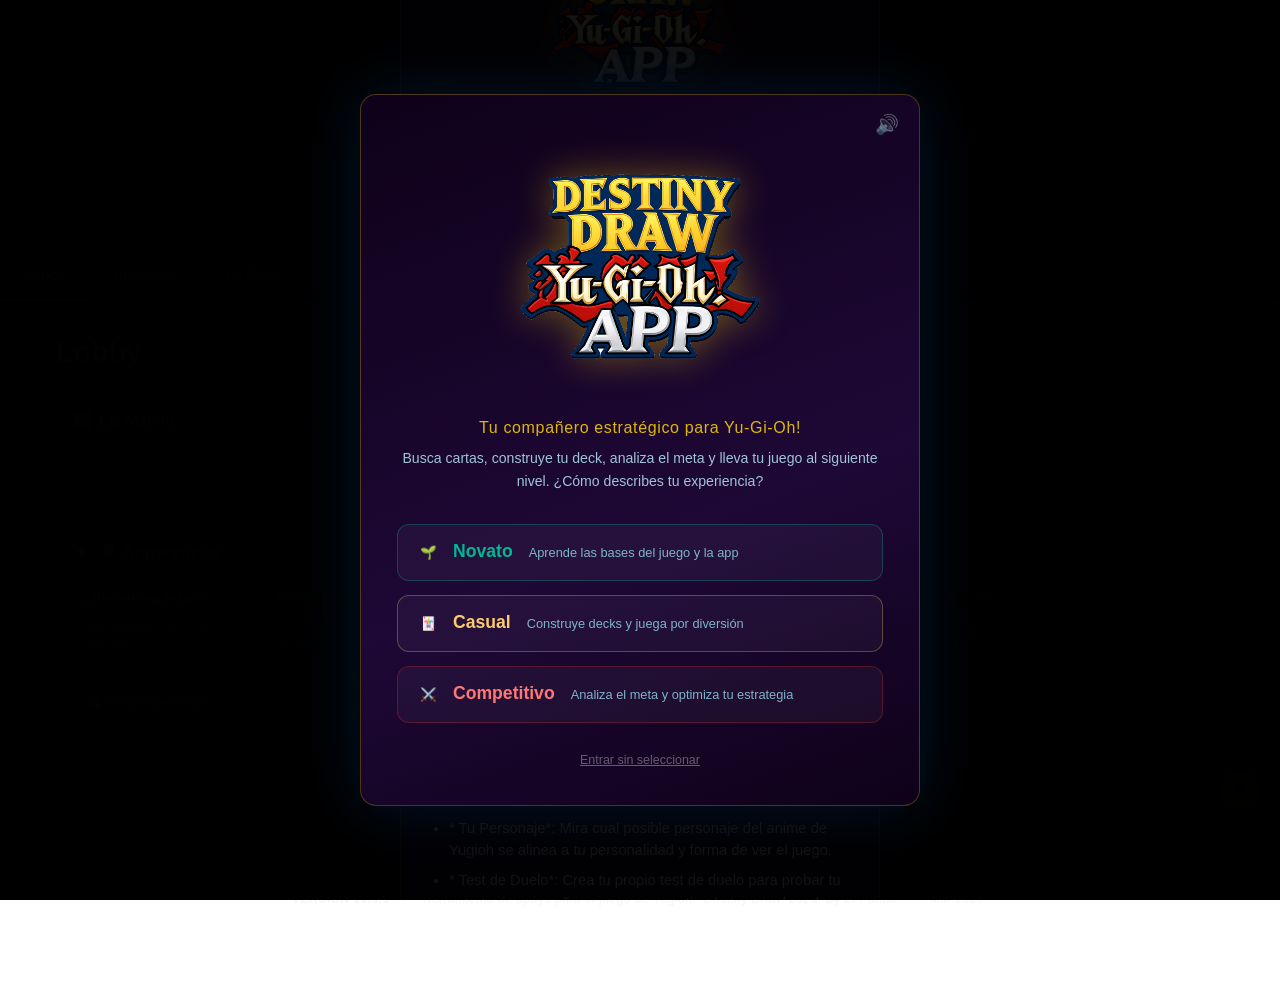
==== commit d201ccdb: "build (fuente API): cambiar API fuente de registros de campeonatos a YGO Organization" ====
--- a/index.html
+++ b/index.html
@@ -283,7 +283,7 @@
          Siempre visible en la parte inferior
          ==================================== -->
     <footer class="main-footer">
-        <p><b>VERSION 10.6.0 —— </b>Herramienta de apoyo para el juego de Yugioh!. Destiny Draw! 2026. By El Panda —— Mar 2026.</p>
+        <p><b>VERSION 10.6.1 —— </b>Herramienta de apoyo para el juego de Yugioh!. Destiny Draw! 2026. By El Panda —— Mar 2026.</p>
     </footer>
 
     <!-- ====================================
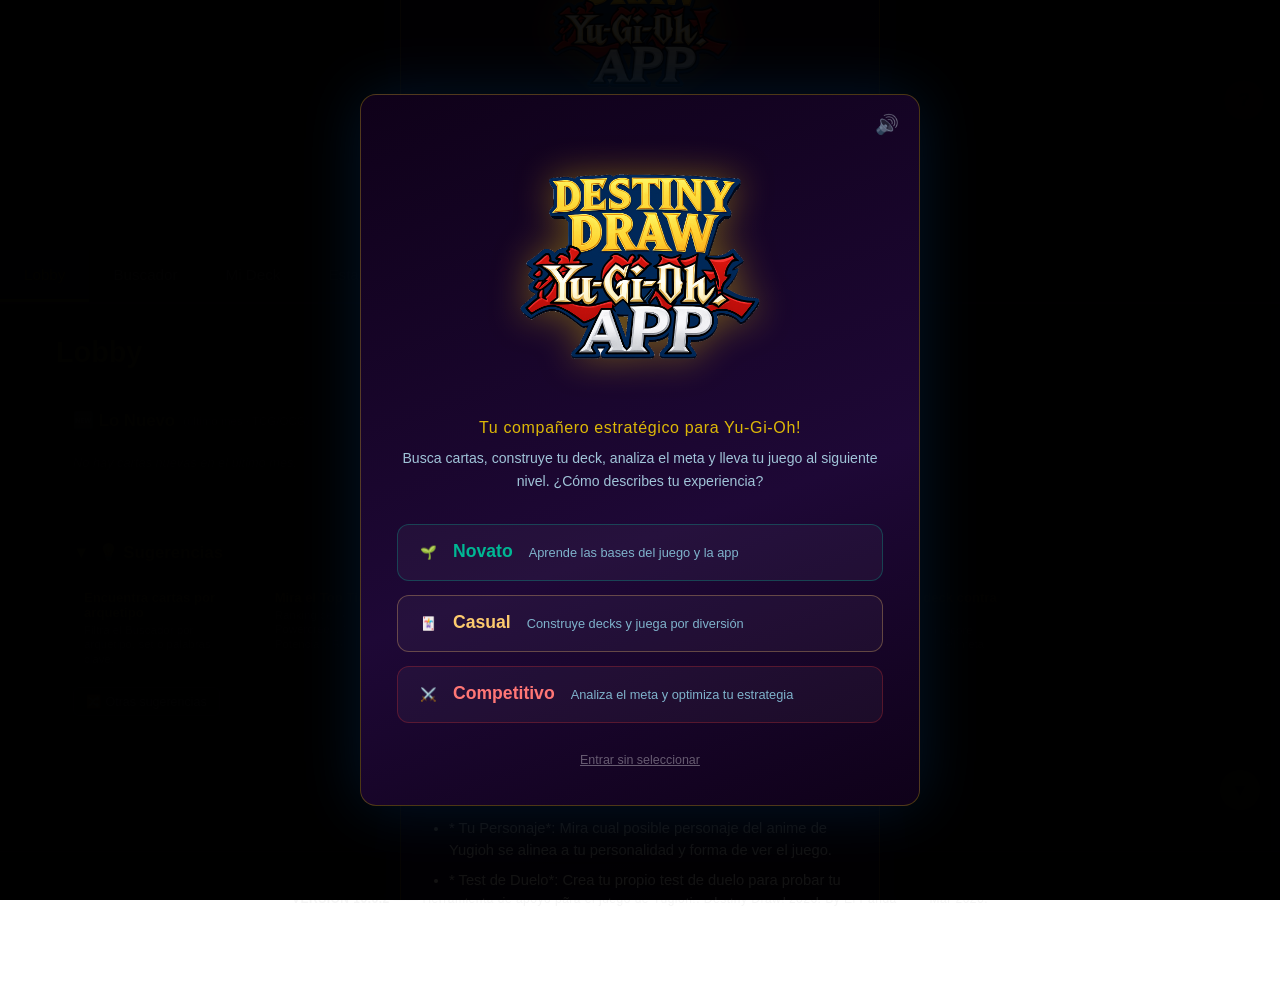
==== commit e78c11c7: "style (Descargar PNG Decklist): mejorar visualmente la imagen PNG del Decklist activo." ====
--- a/index.html
+++ b/index.html
@@ -283,7 +283,7 @@
          Siempre visible en la parte inferior
          ==================================== -->
     <footer class="main-footer">
-        <p><b>VERSION 10.6.1 —— </b>Herramienta de apoyo para el juego de Yugioh!. Destiny Draw! 2026. By El Panda —— Mar 2026.</p>
+        <p><b>VERSION 10.6.2 —— </b>Herramienta de apoyo para el juego de Yugioh!. Destiny Draw! 2026. By El Panda —— Mar 2026.</p>
     </footer>
 
     <!-- ====================================
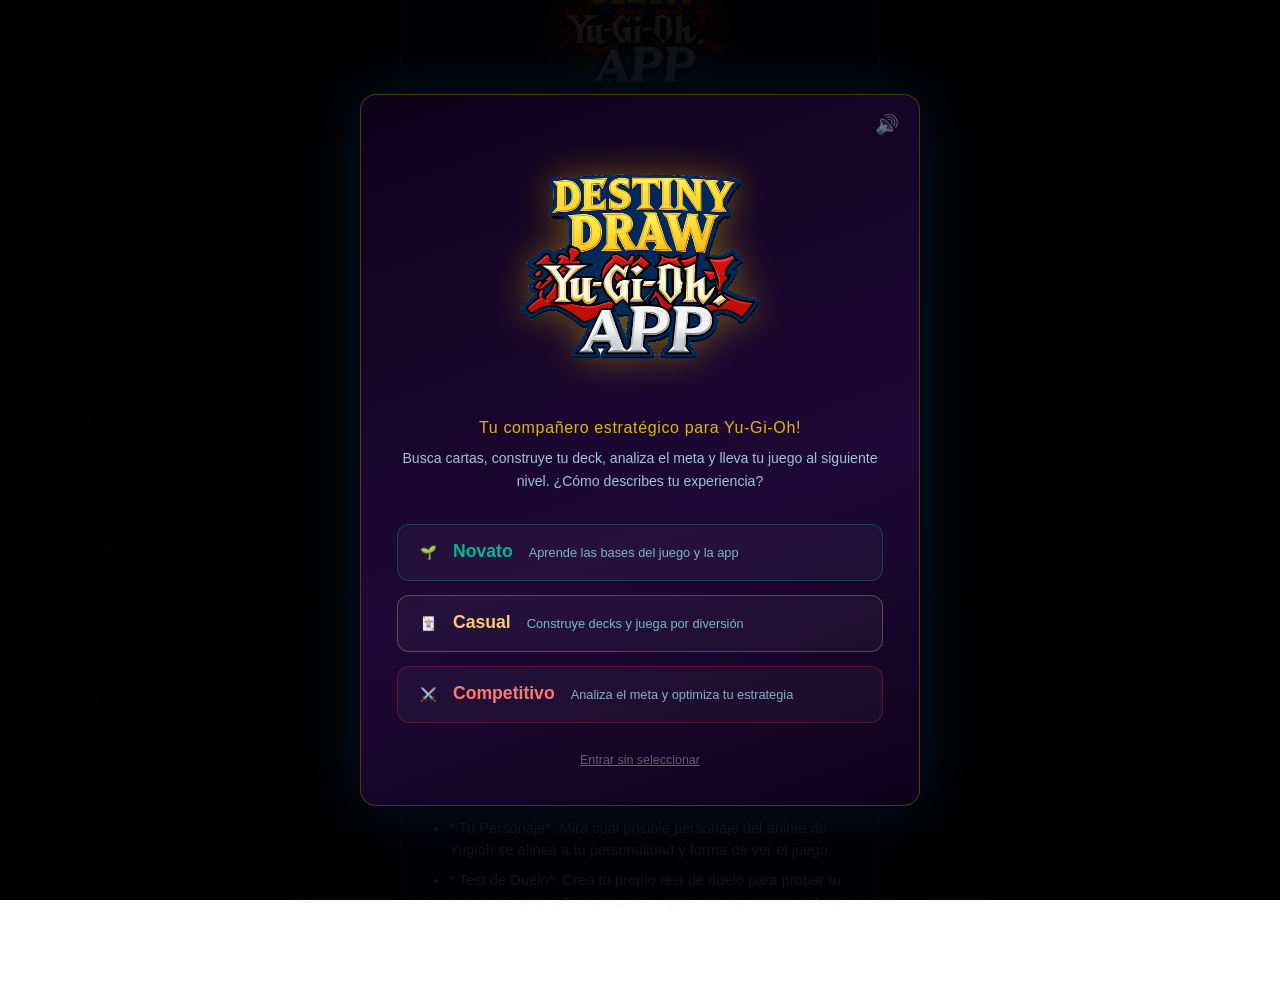
==== commit 606ee9b6: "feat (Chip del META integrado): integrar un chip del META de 100 decks diferentes por defecto en la " ====
--- a/index.html
+++ b/index.html
@@ -283,7 +283,7 @@
          Siempre visible en la parte inferior
          ==================================== -->
     <footer class="main-footer">
-        <p><b>VERSION 10.6.2 —— </b>Herramienta de apoyo para el juego de Yugioh!. Destiny Draw! 2026. By El Panda —— Mar 2026.</p>
+        <p><b>VERSION 10.6.3 —— </b>Herramienta de apoyo para el juego de Yugioh!. Destiny Draw! 2026. By El Panda —— Mar 2026.</p>
     </footer>
 
     <!-- ====================================
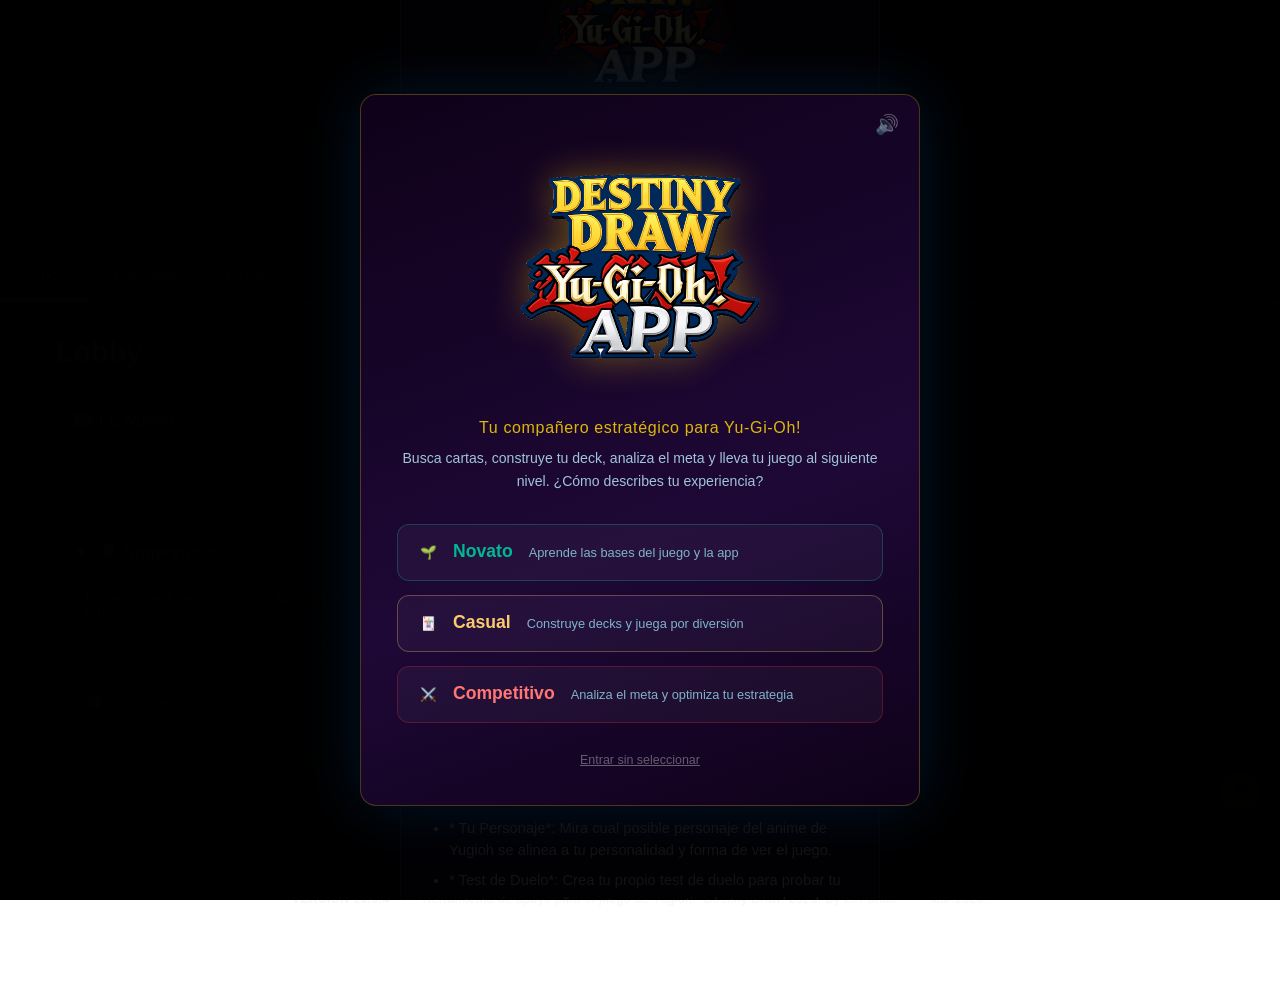
==== commit 31f8f8b5: "build (Rendimiento por Grindeo): cambiar Eje de Rendimiento por Grindeo" ====
--- a/index.html
+++ b/index.html
@@ -283,7 +283,7 @@
          Siempre visible en la parte inferior
          ==================================== -->
     <footer class="main-footer">
-        <p><b>VERSION 10.6.3 —— </b>Herramienta de apoyo para el juego de Yugioh!. Destiny Draw! 2026. By El Panda —— Mar 2026.</p>
+        <p><b>VERSION 10.6.4 —— </b>Herramienta de apoyo para el juego de Yugioh!. Destiny Draw! 2026. By El Panda —— Mar 2026.</p>
     </footer>
 
     <!-- ====================================
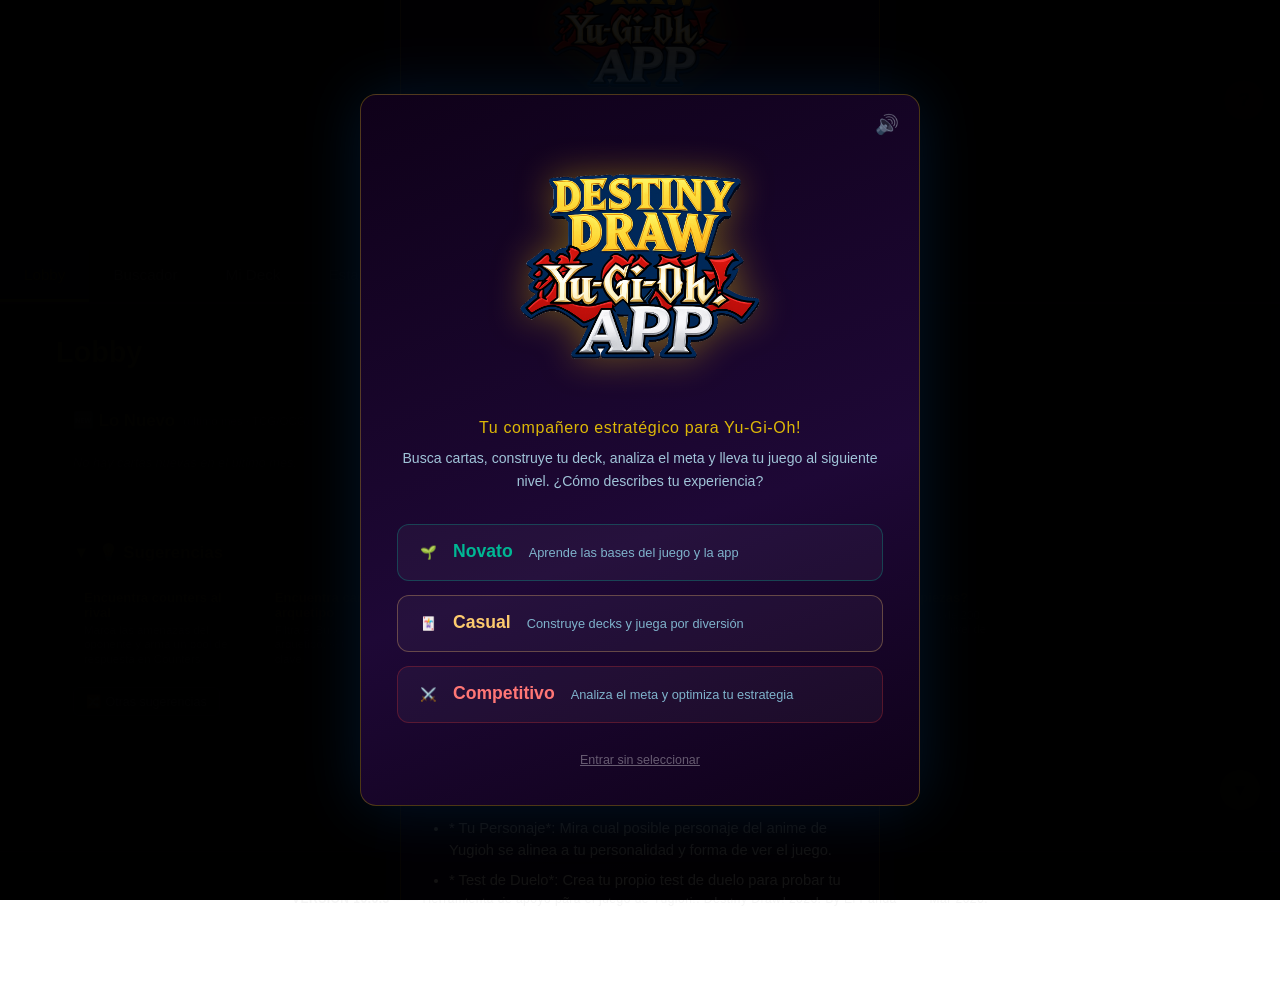
==== commit c658a331: "build (Puntos del Deck): mejorar puntaje del deck. Ahora basado en el Perfil de Rendimiento." ====
--- a/index.html
+++ b/index.html
@@ -283,7 +283,7 @@
          Siempre visible en la parte inferior
          ==================================== -->
     <footer class="main-footer">
-        <p><b>VERSION 10.6.4 —— </b>Herramienta de apoyo para el juego de Yugioh!. Destiny Draw! 2026. By El Panda —— Mar 2026.</p>
+        <p><b>VERSION 10.6.5 —— </b>Herramienta de apoyo para el juego de Yugioh!. Destiny Draw! 2026. By El Panda —— Mar 2026.</p>
     </footer>
 
     <!-- ====================================
--- a/css/style_mideck.css
+++ b/css/style_mideck.css
@@ -3564,6 +3564,24 @@
     max-width: 220px;
     margin: 0 auto var(--spacing-md);
 }
+.exp-radar-score-header {
+    display: flex;
+    align-items: center;
+    justify-content: space-between;
+    gap: 8px;
+    flex-wrap: wrap;
+    background: rgba(255,215,0,.06);
+    border: 1px solid rgba(255,215,0,.2);
+    border-radius: 10px;
+    padding: 8px 12px;
+    margin-bottom: 10px;
+}
+.exp-radar-score-label {
+    font-size: .78rem;
+    font-weight: 600;
+    color: var(--text-light);
+    opacity: .85;
+}
 .deck-header-radar .exp-radar-svg {
     width: 100%;
     height: auto;
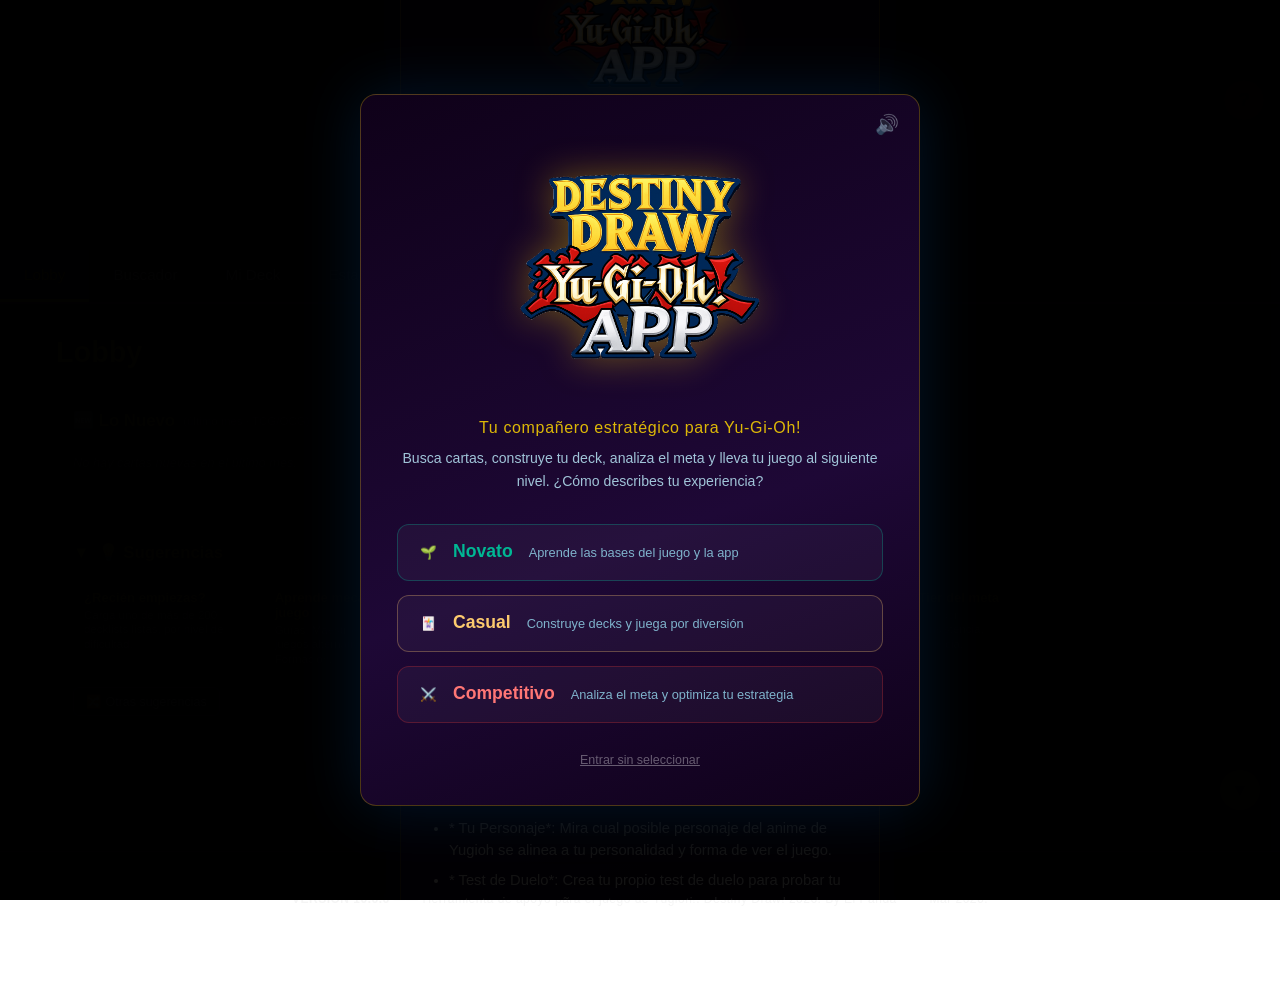
==== commit b9790442: "build (Temas): actualizar y mejorar lista de lecciones en Temas" ====
--- a/index.html
+++ b/index.html
@@ -283,7 +283,7 @@
          Siempre visible en la parte inferior
          ==================================== -->
     <footer class="main-footer">
-        <p><b>VERSION 10.6.5 —— </b>Herramienta de apoyo para el juego de Yugioh!. Destiny Draw! 2026. By El Panda —— Mar 2026.</p>
+        <p><b>VERSION 10.6.6 —— </b>Herramienta de apoyo para el juego de Yugioh!. Destiny Draw! 2026. By El Panda —— Mar 2026.</p>
     </footer>
 
     <!-- ====================================
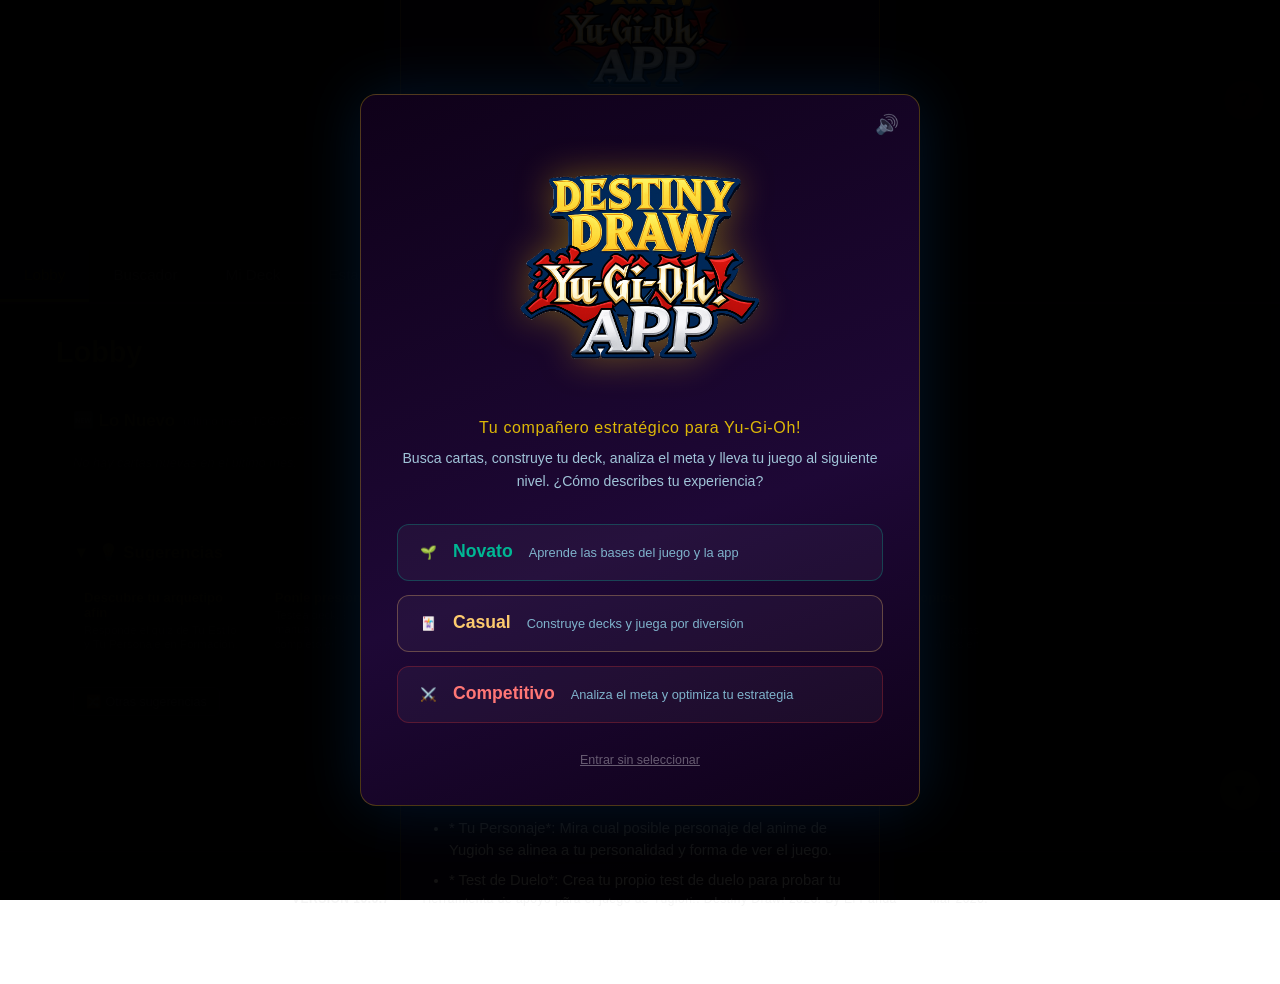
==== commit 3e26644d: "feat (Deteccion de Espacio en Localstorage): detectar si el local esta lleno antes de decidir si bor" ====
--- a/index.html
+++ b/index.html
@@ -283,7 +283,7 @@
          Siempre visible en la parte inferior
          ==================================== -->
     <footer class="main-footer">
-        <p><b>VERSION 10.6.6 —— </b>Herramienta de apoyo para el juego de Yugioh!. Destiny Draw! 2026. By El Panda —— Mar 2026.</p>
+        <p><b>VERSION 10.6.7 —— </b>Herramienta de apoyo para el juego de Yugioh!. Destiny Draw! 2026. By El Panda —— Mar 2026.</p>
     </footer>
 
     <!-- ====================================
